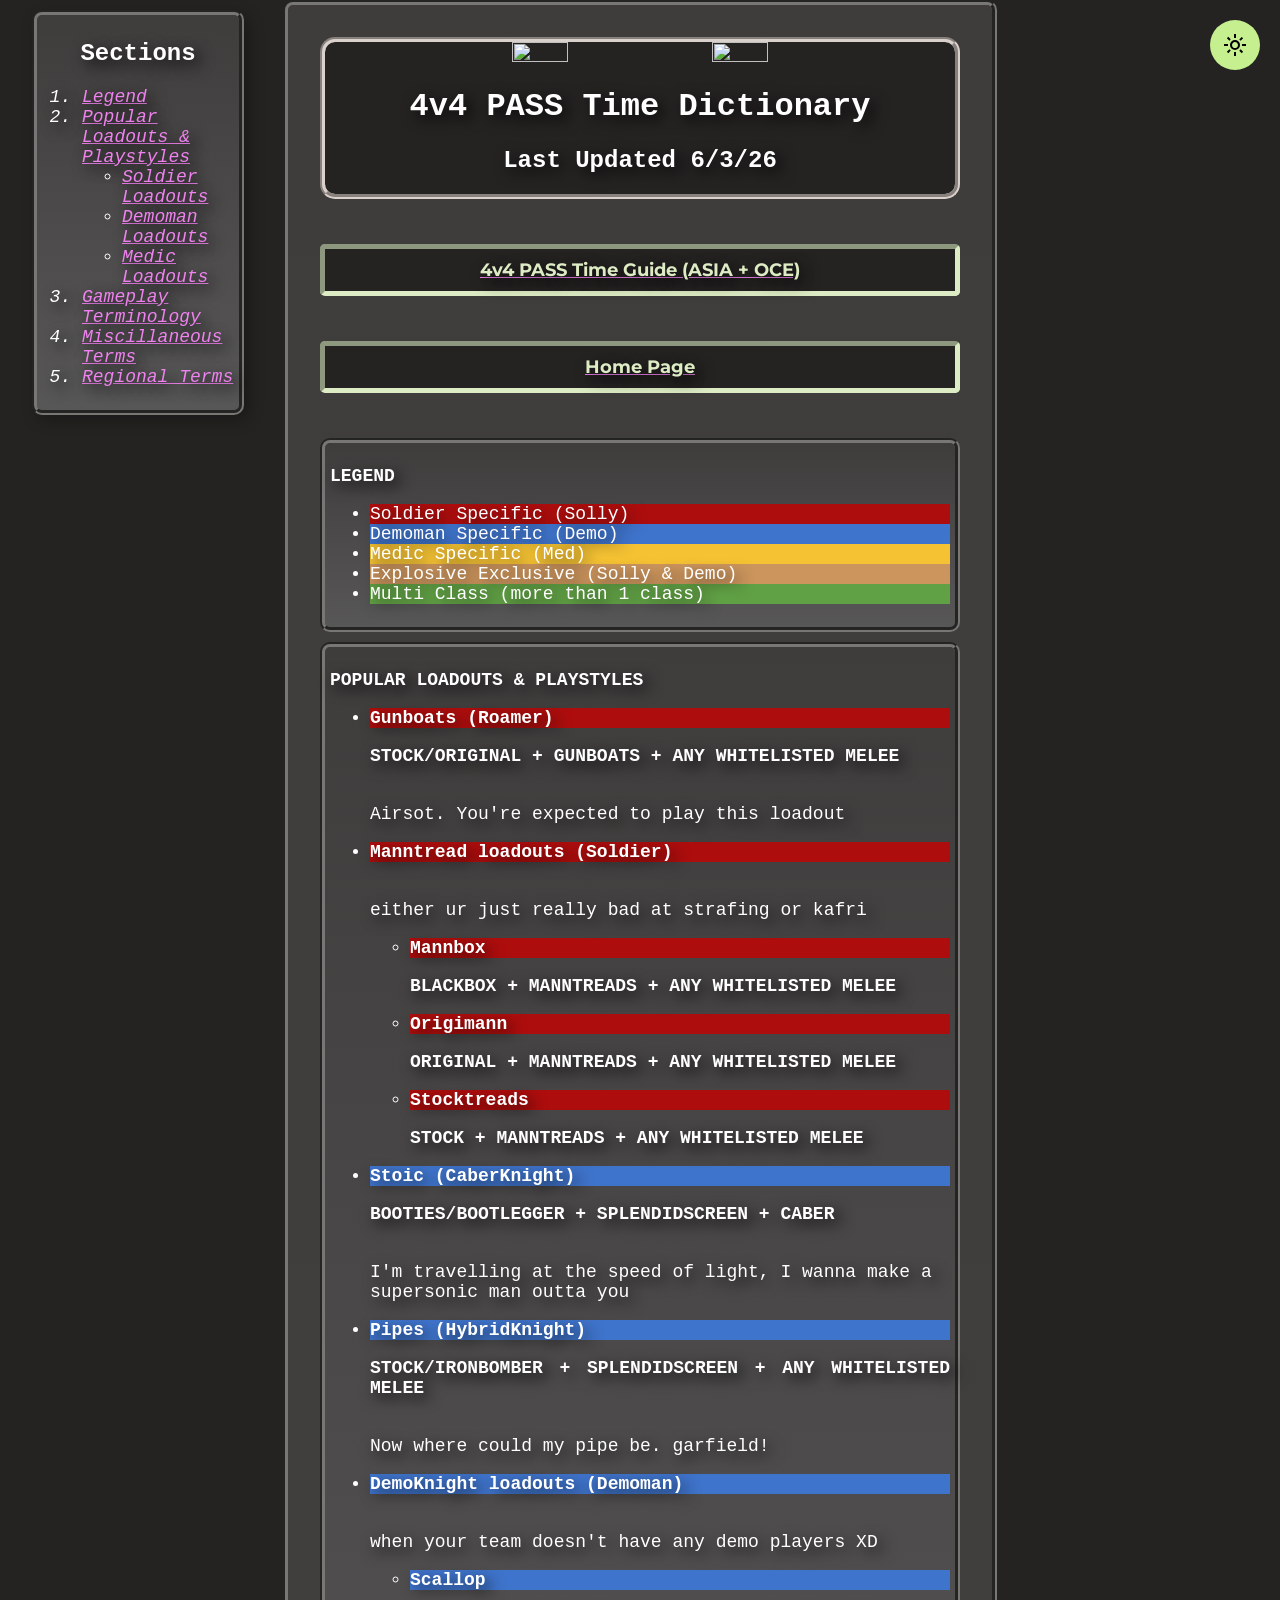
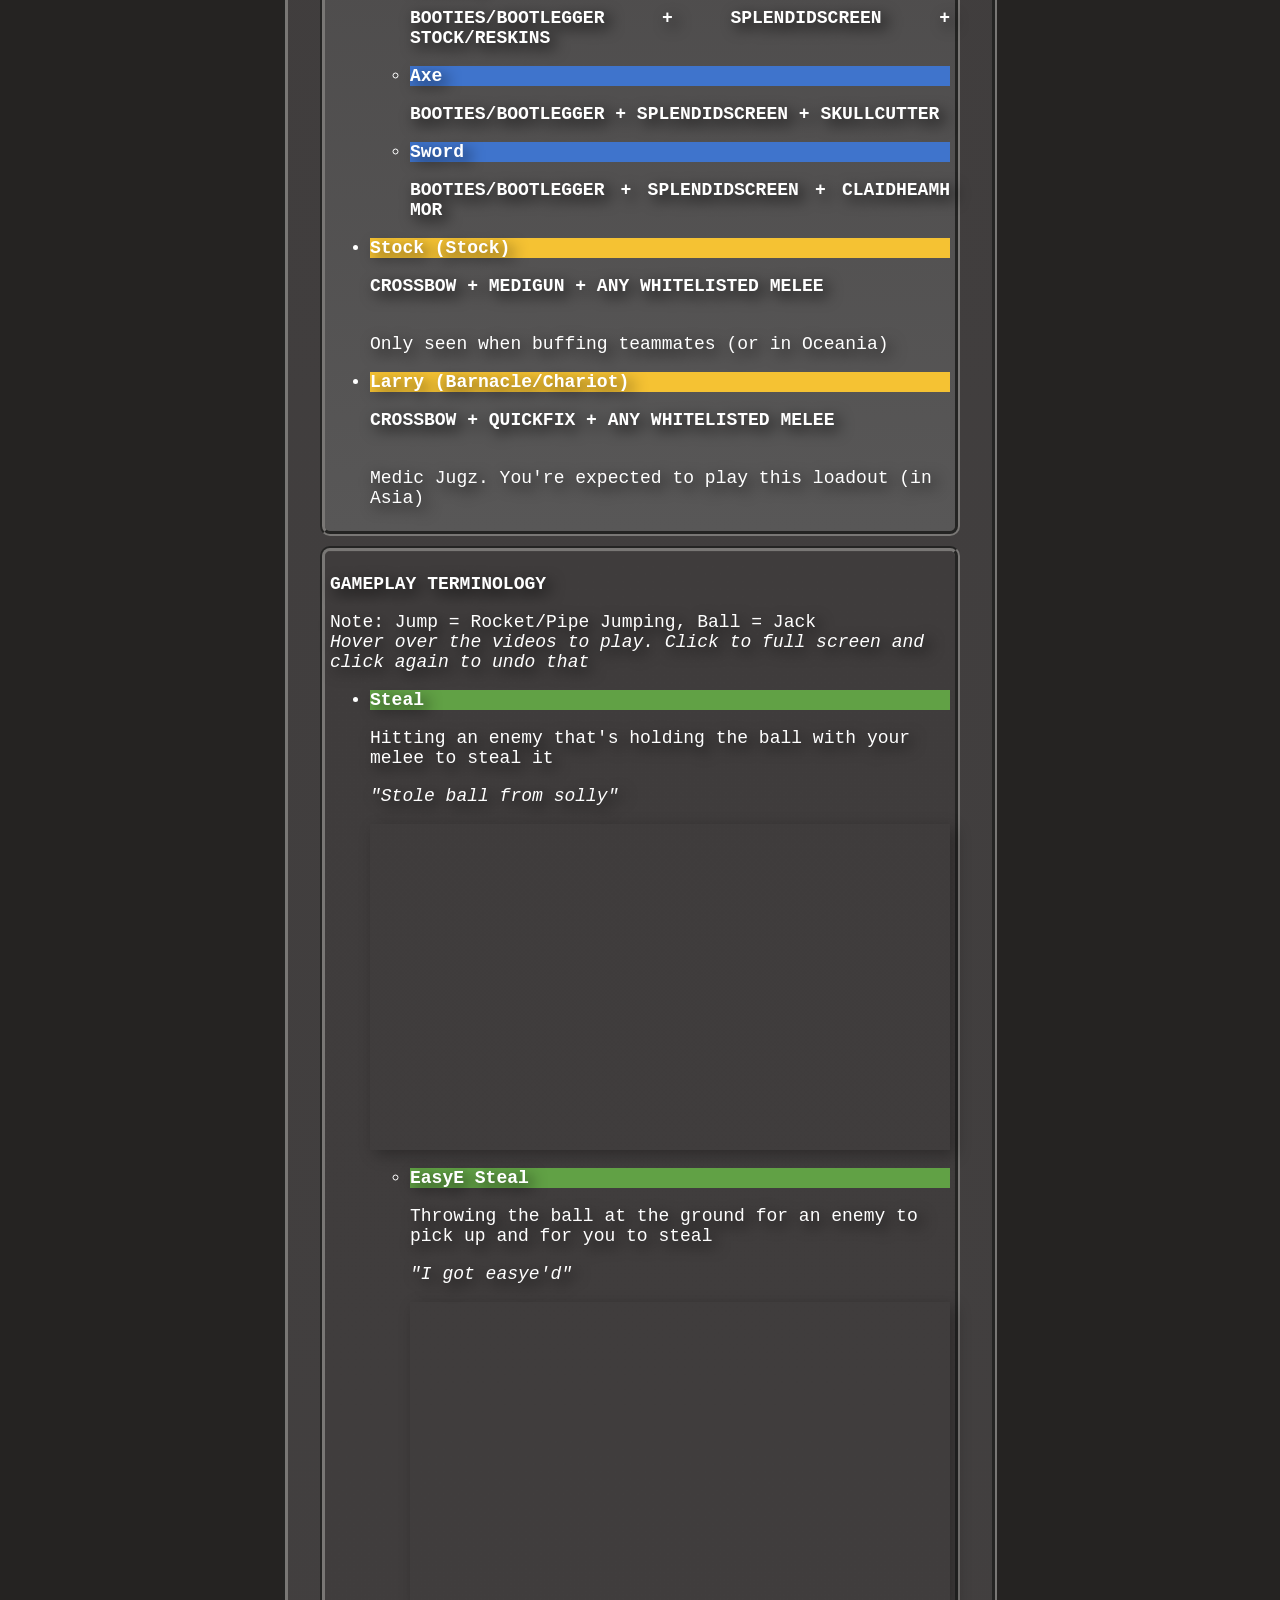
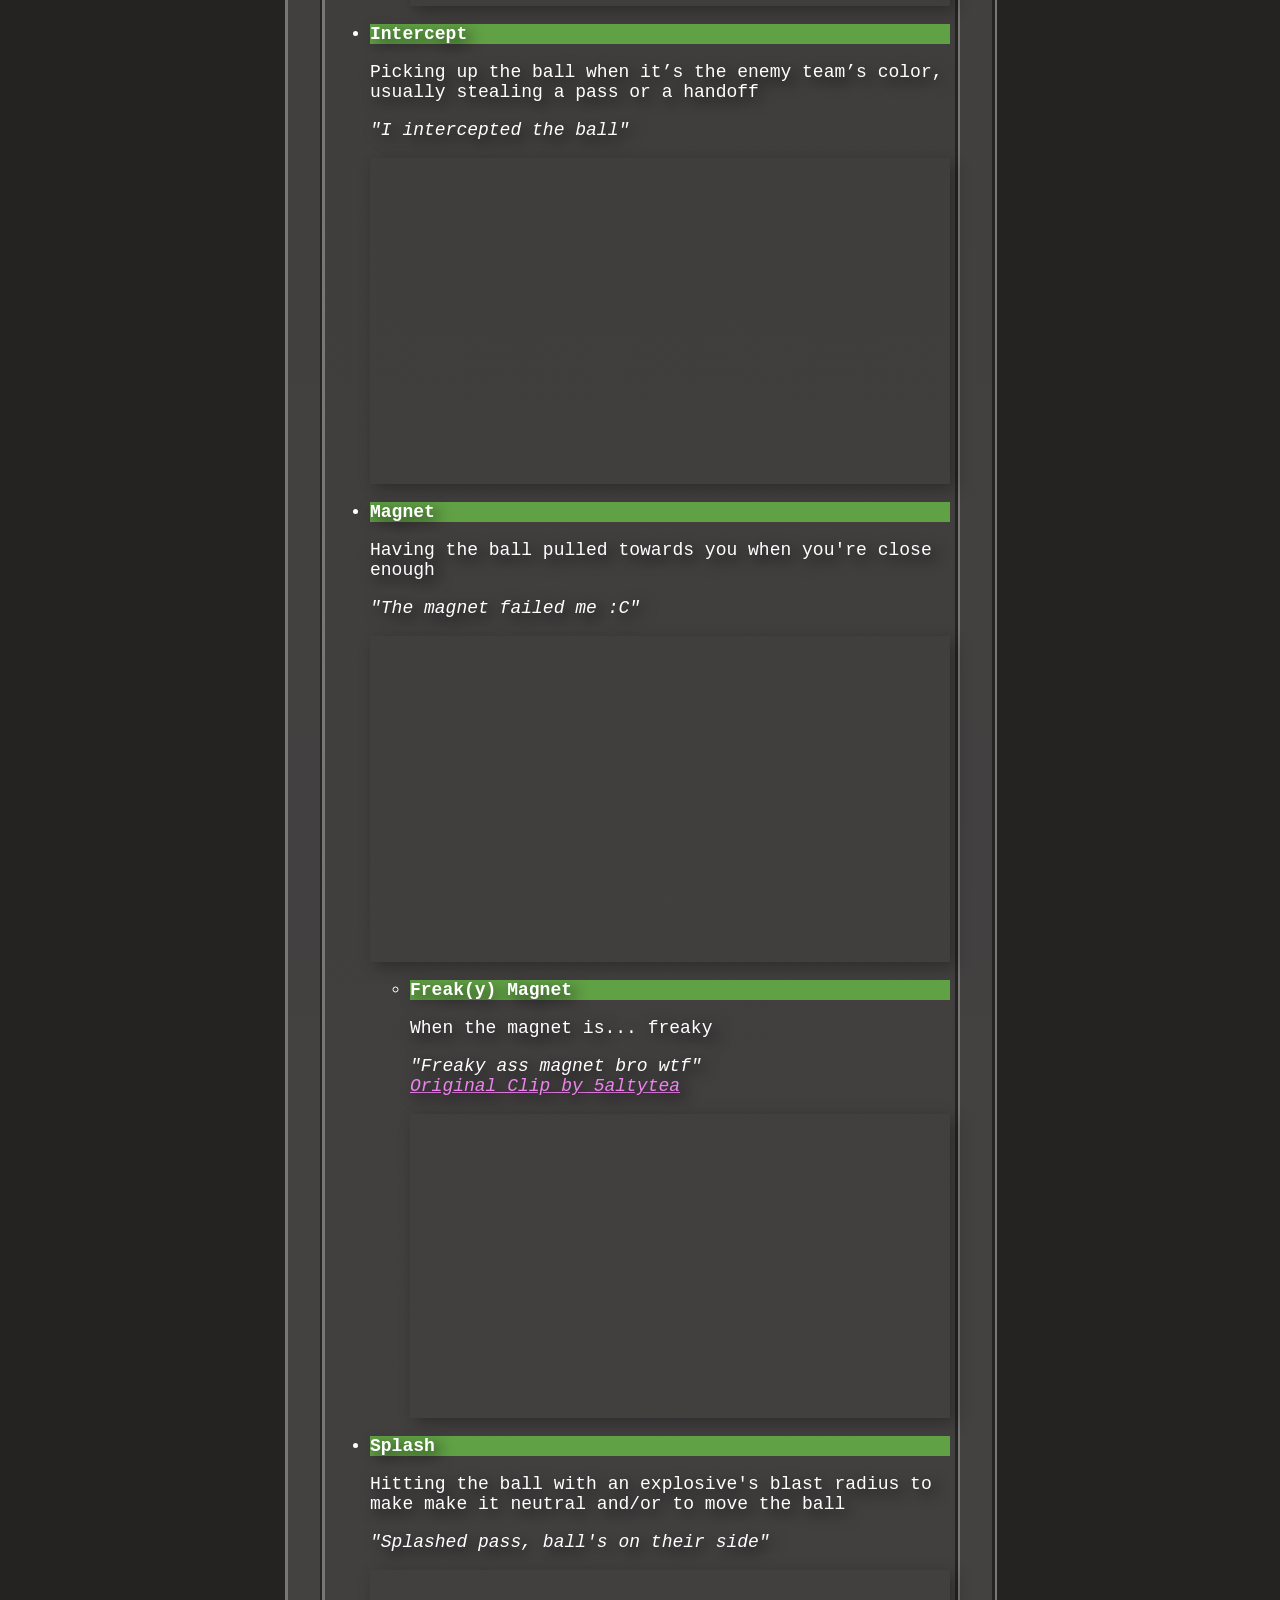
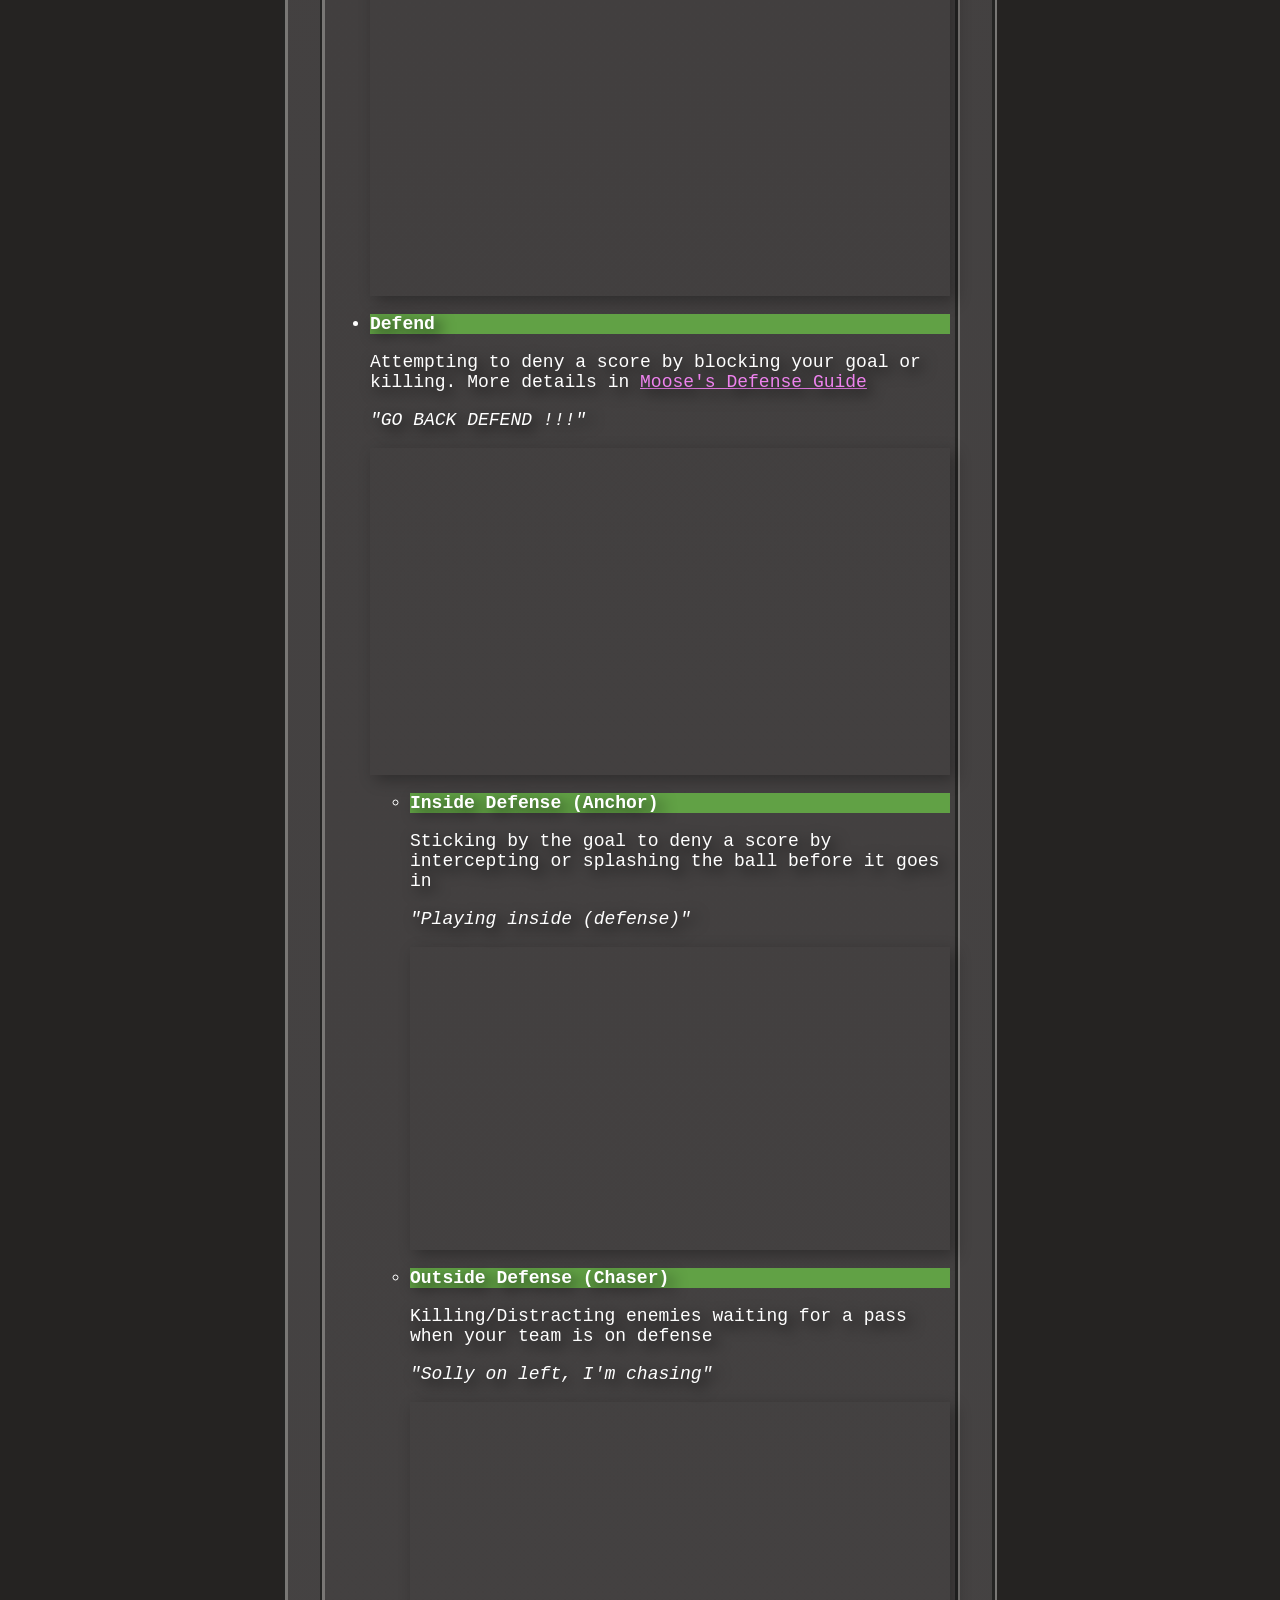
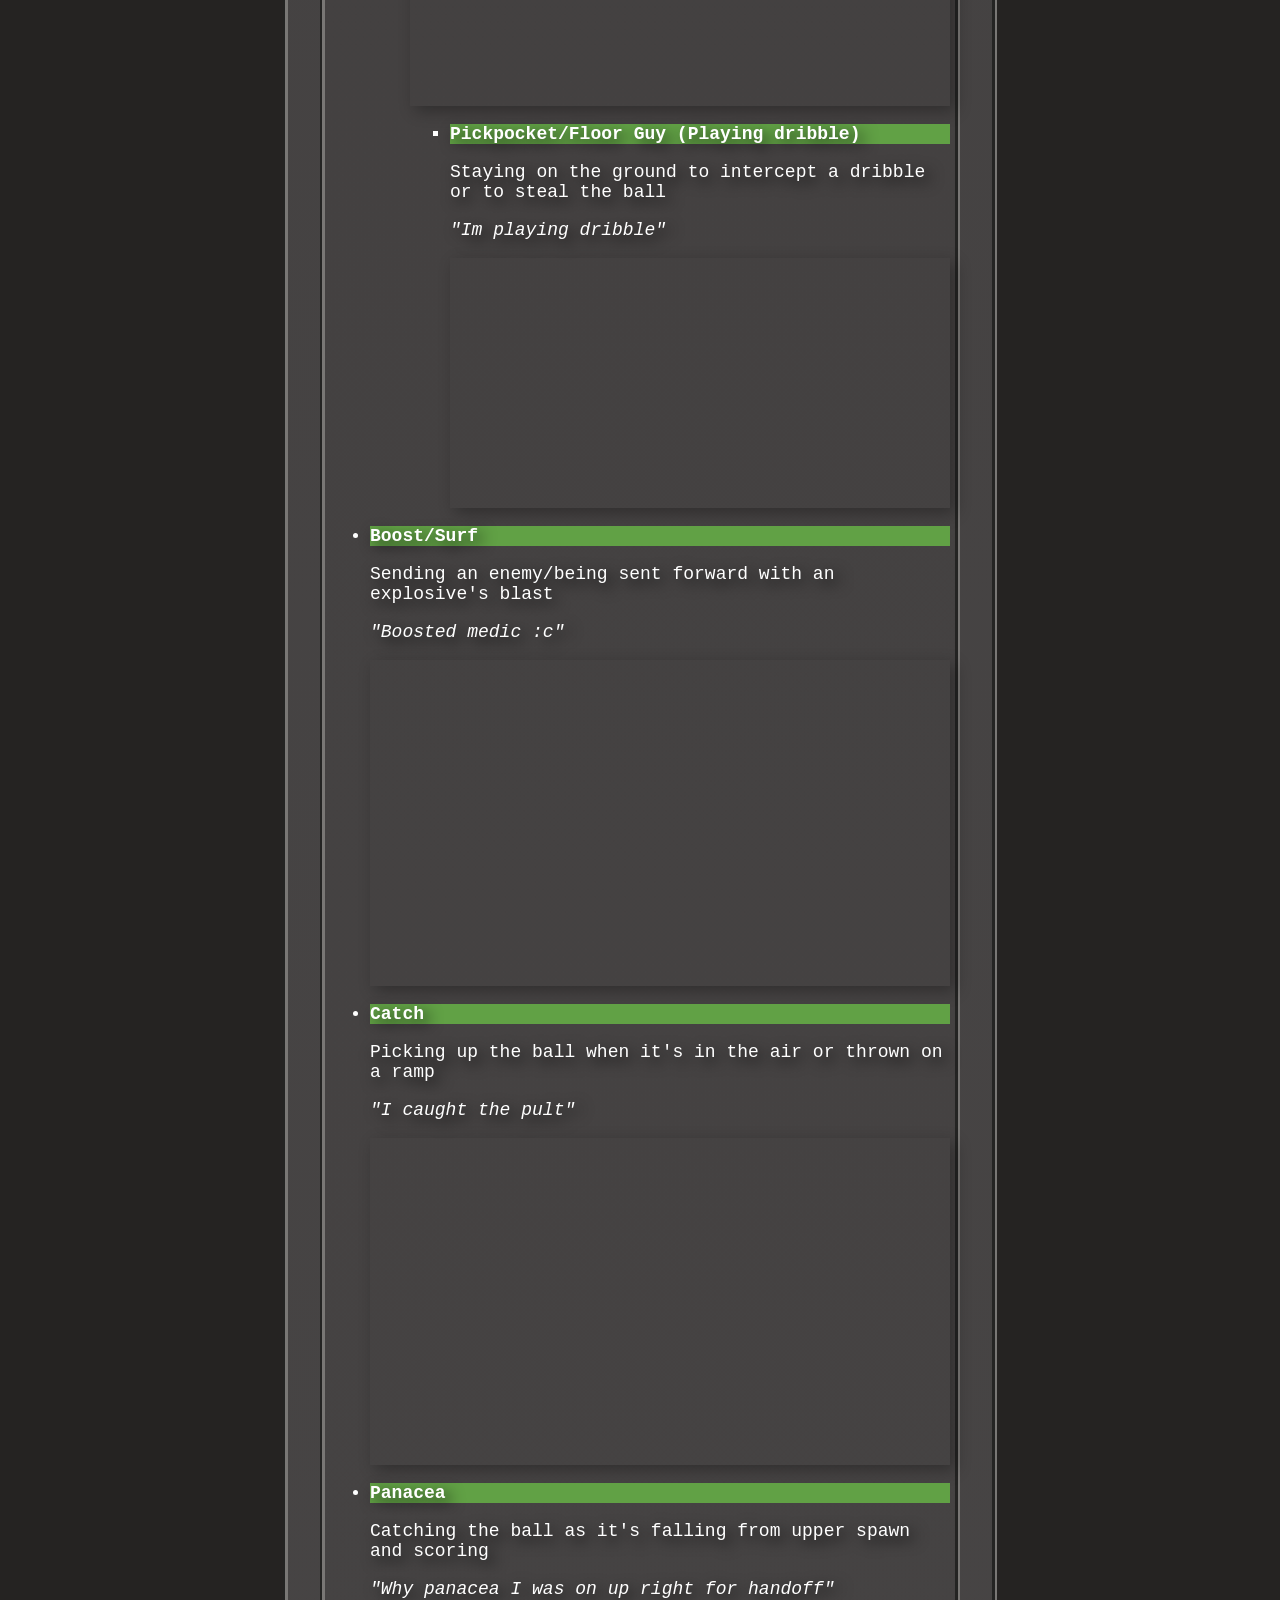
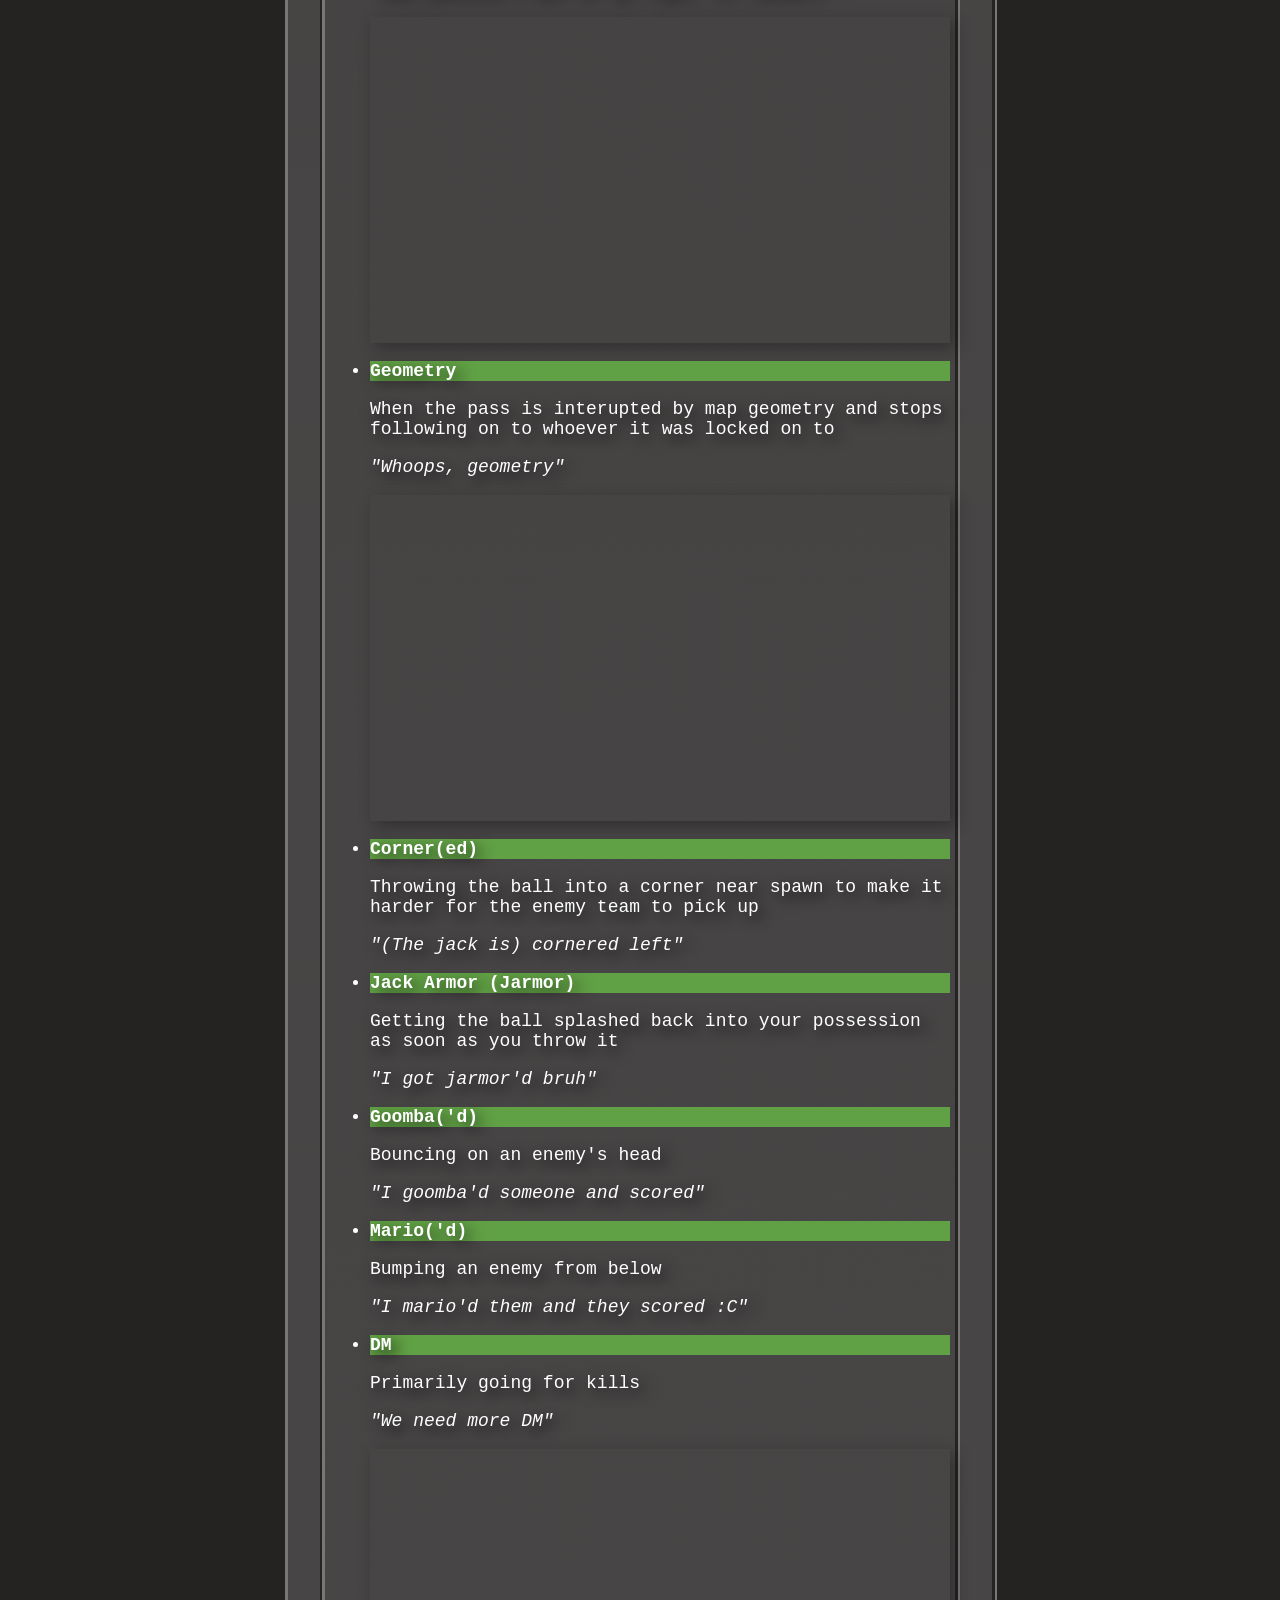
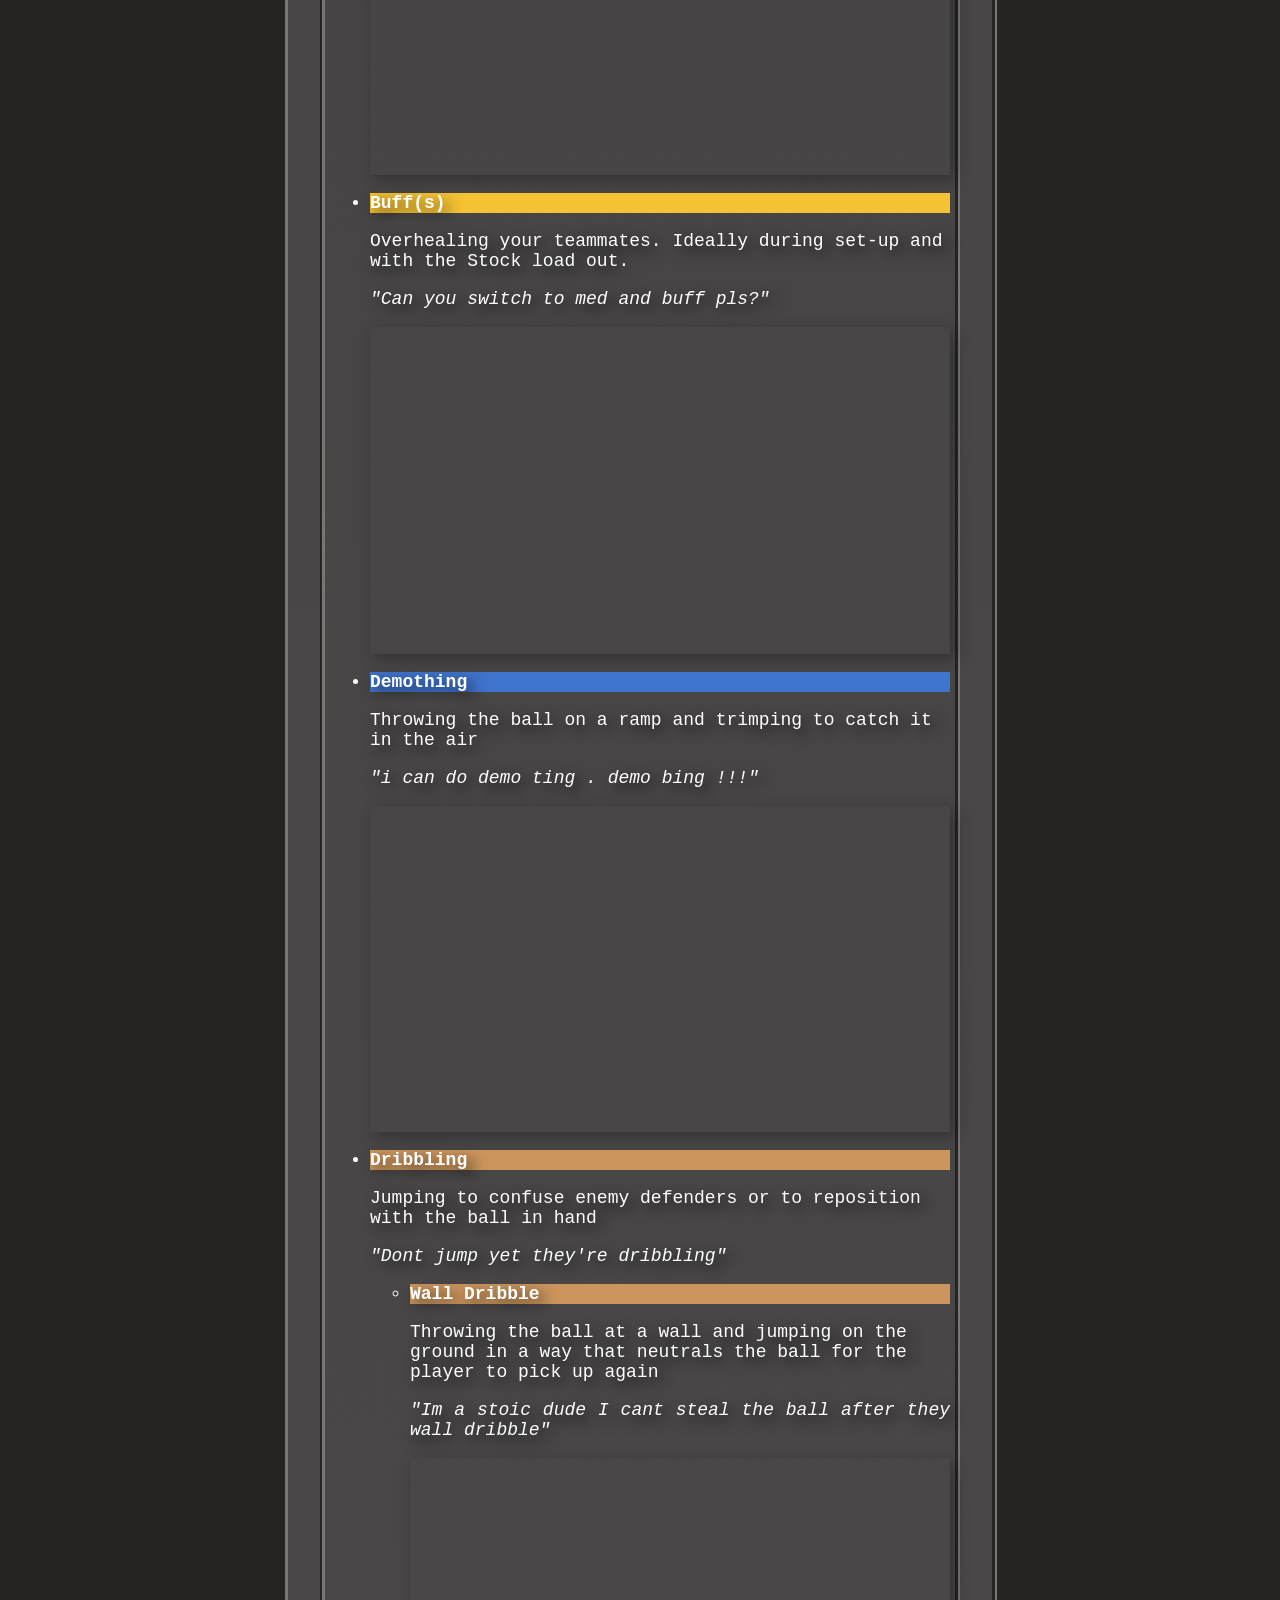
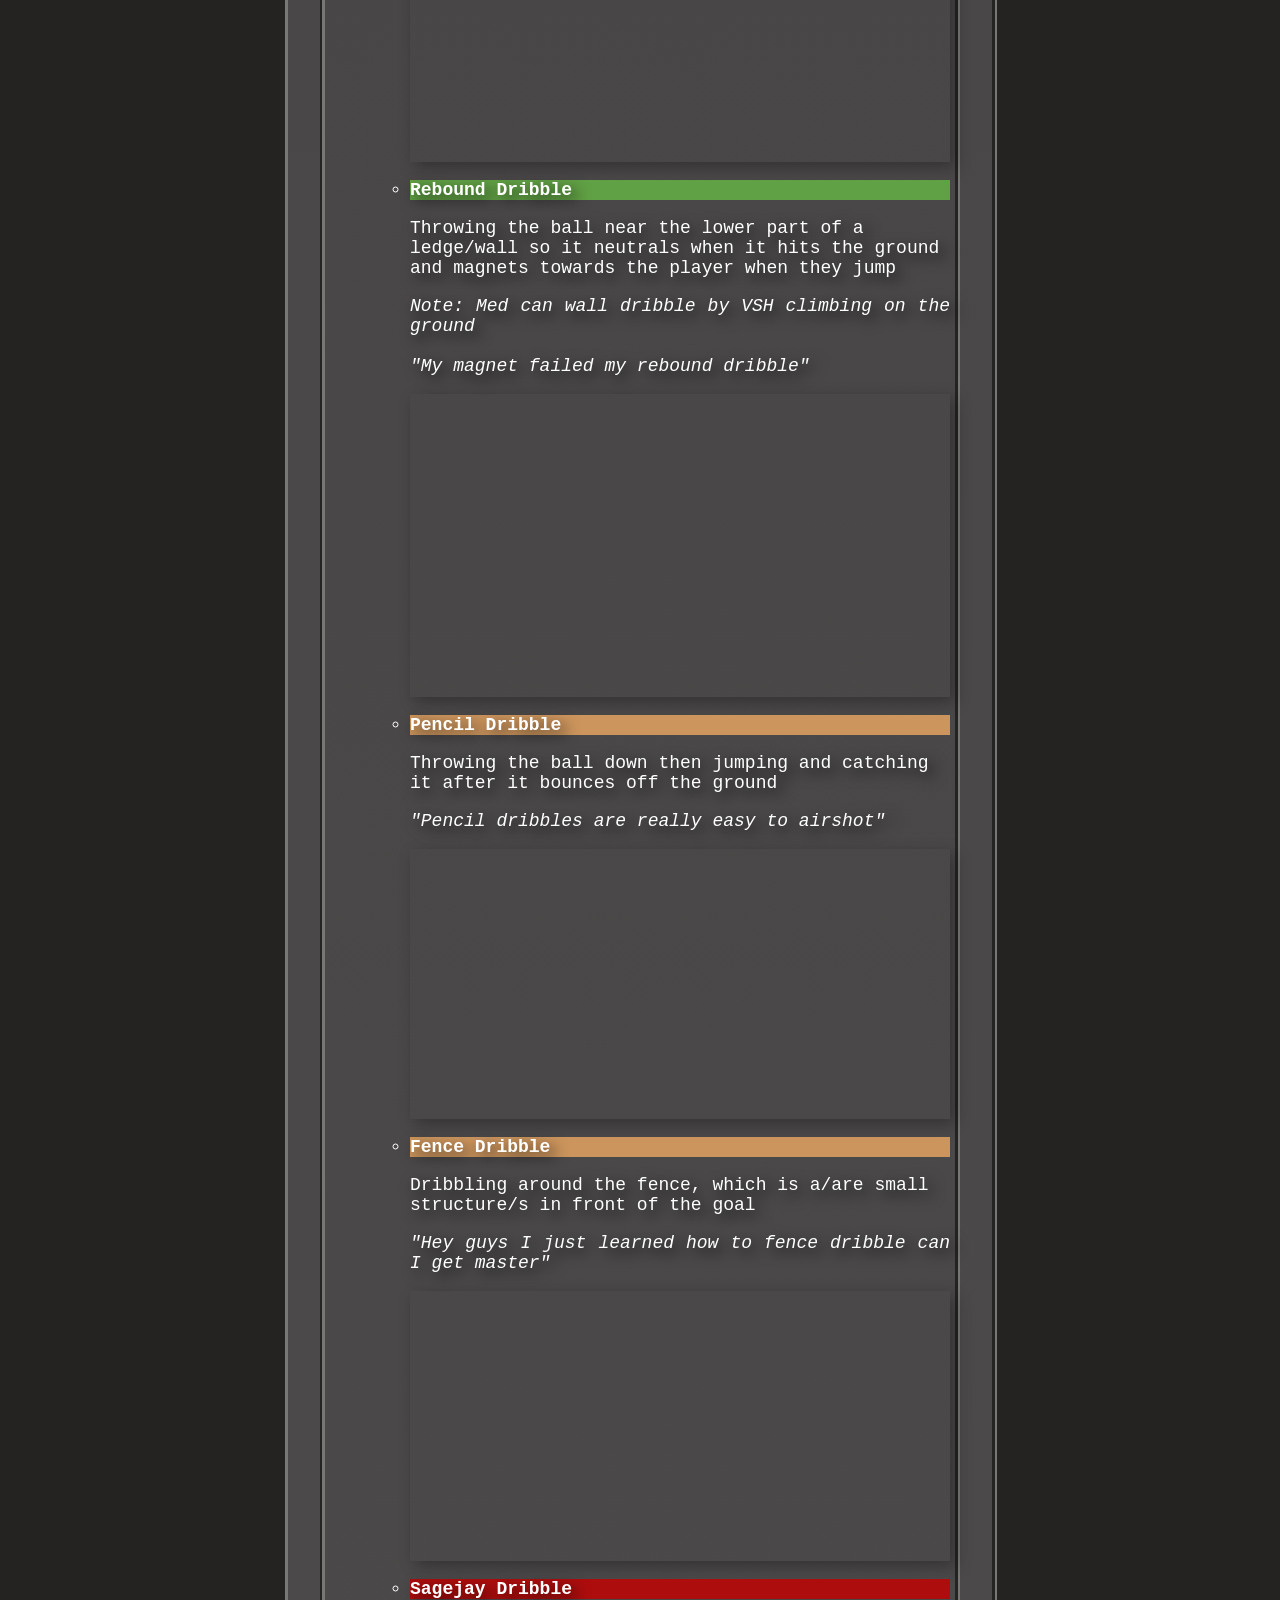
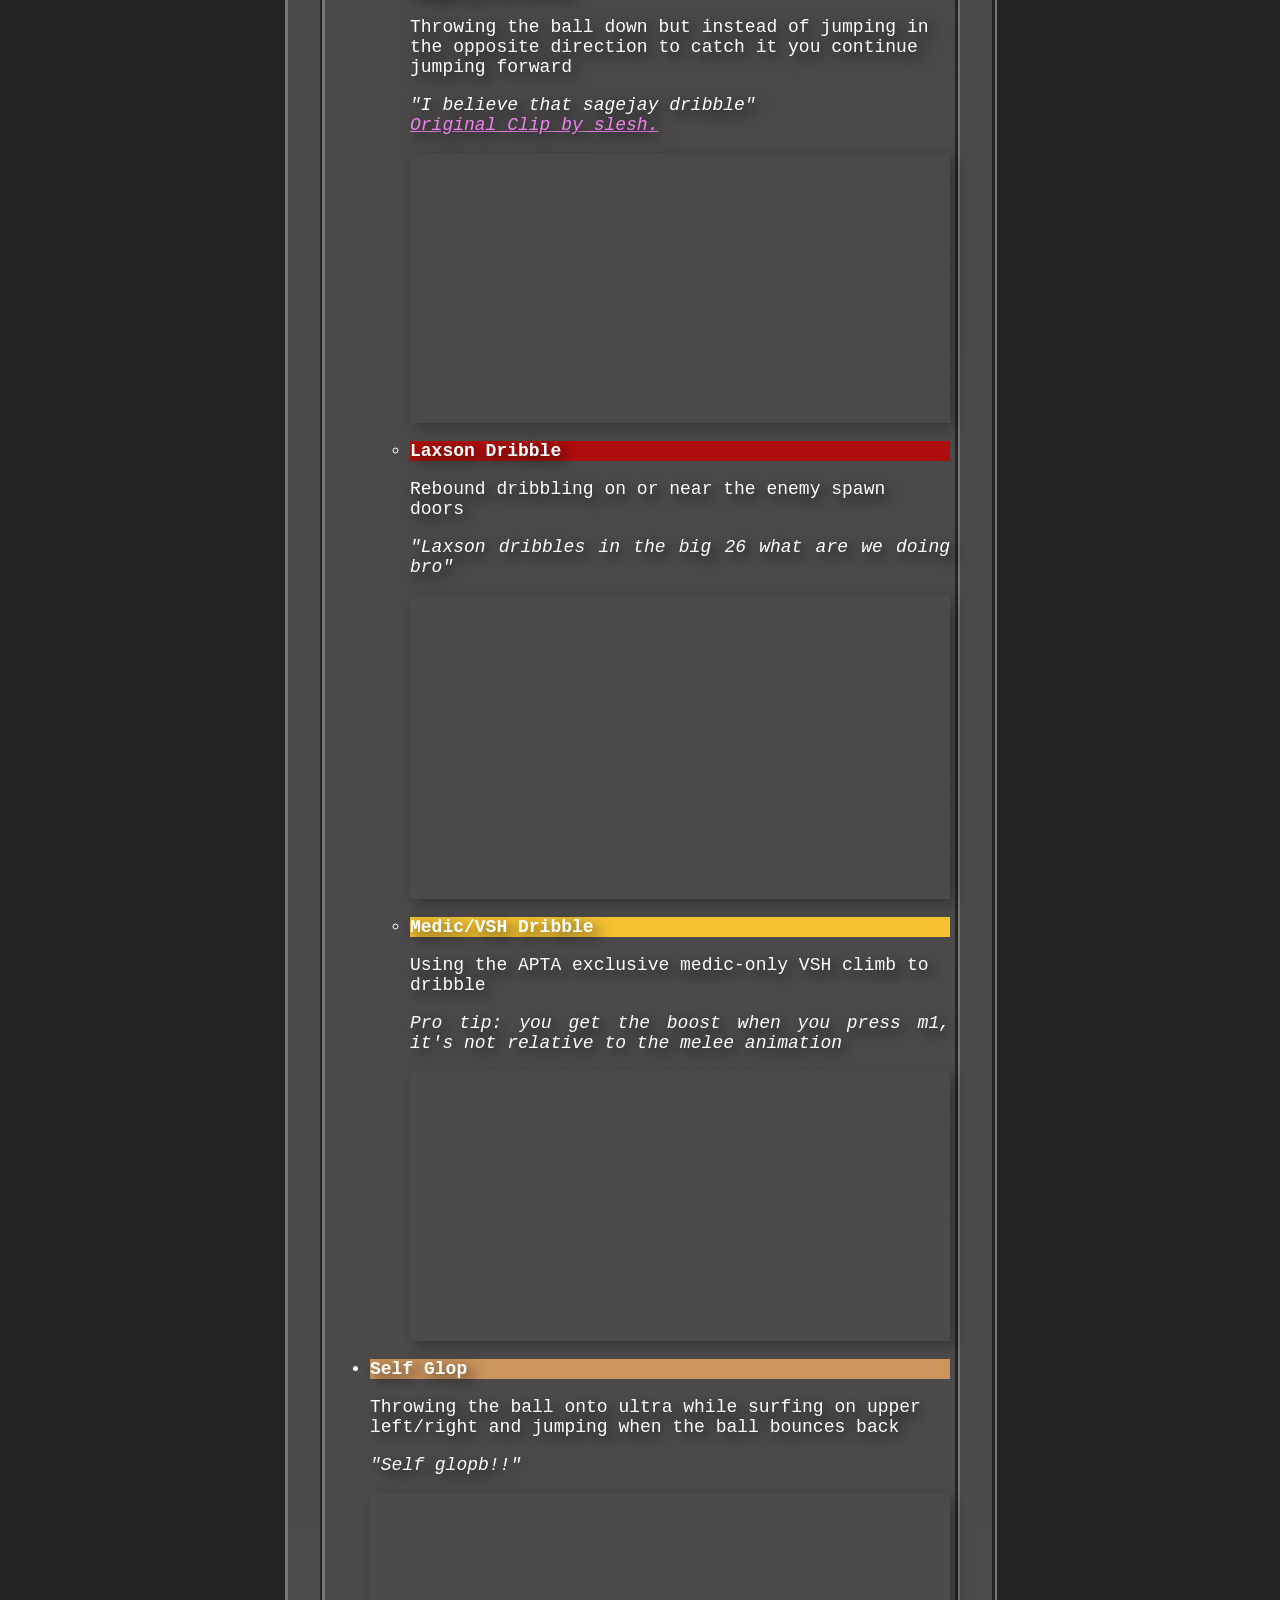
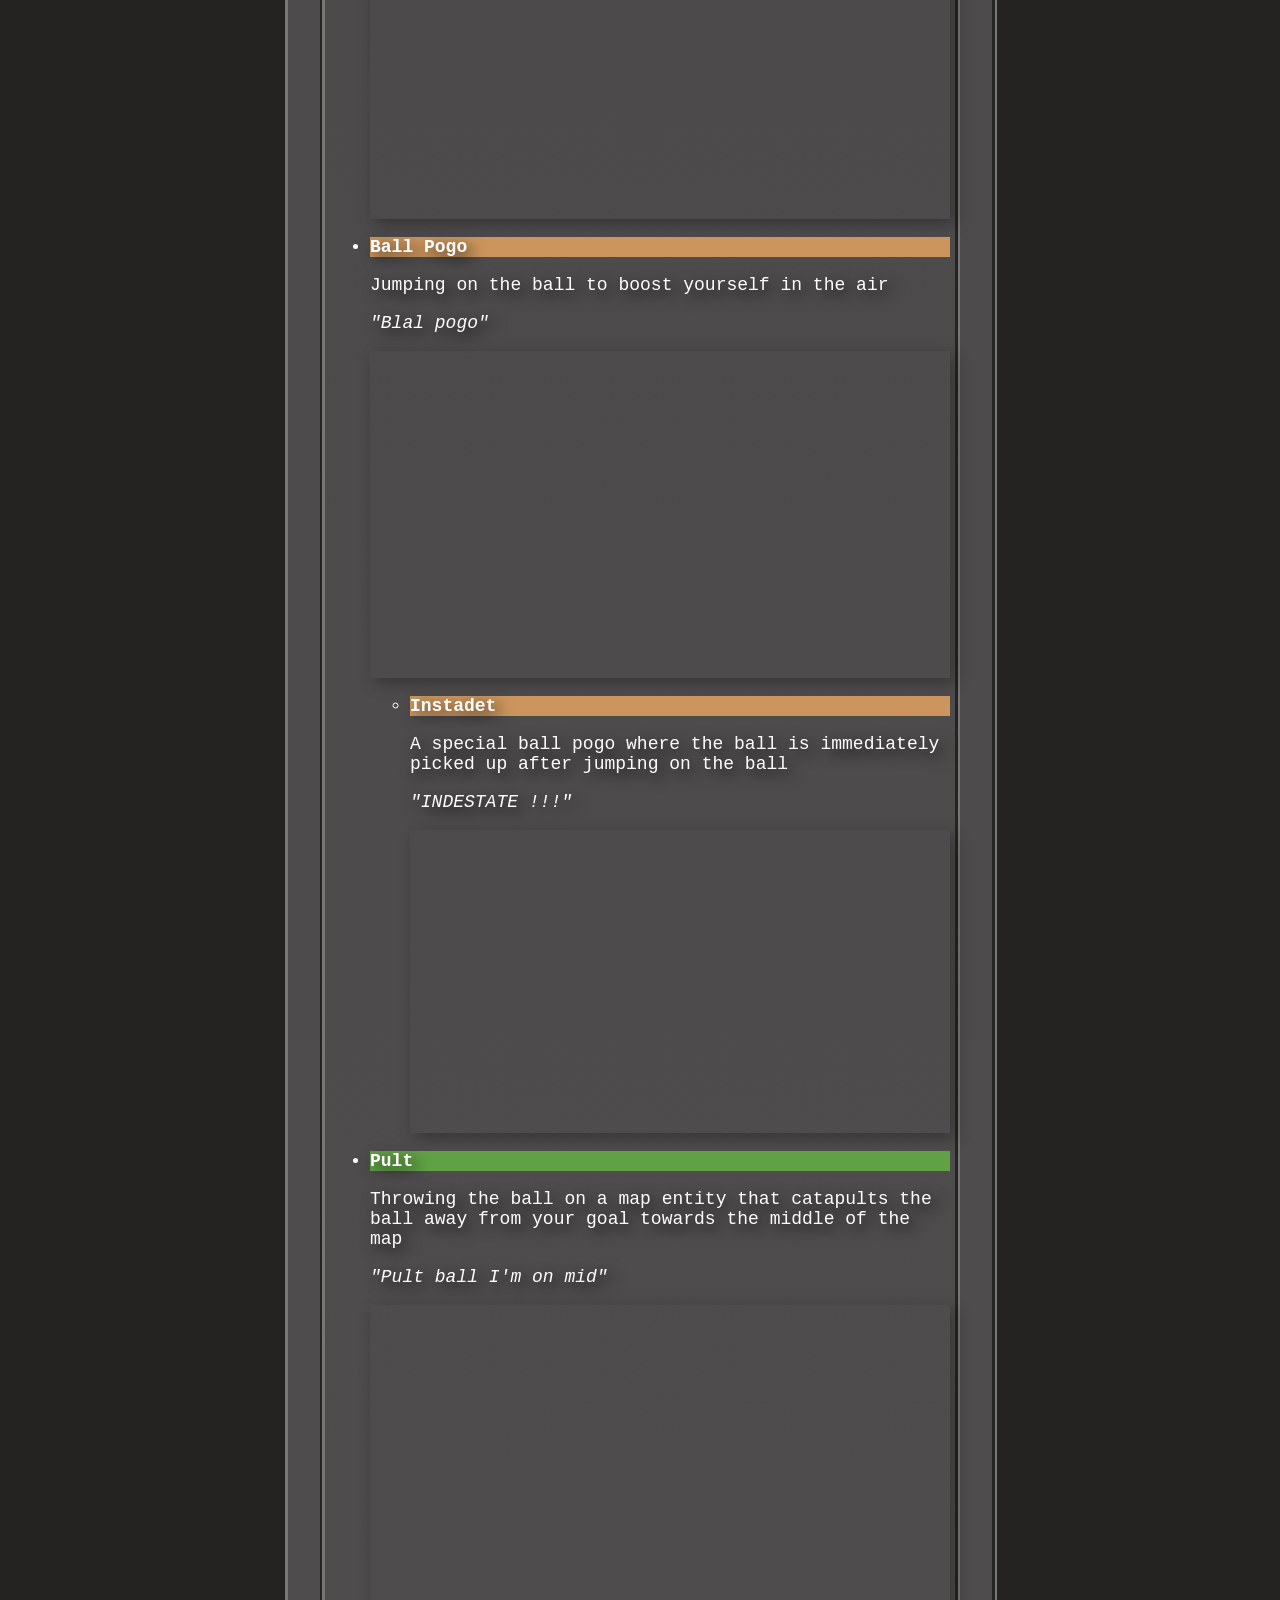
==== dictionary.html @ 113a4e8f "changed border styling cleaned up dictionary and guide sections fixed banner image" ====
<!DOCTYPE html>
<html lang="en" class="darkmode">
<head>
    <meta charset="UTF-8">
    <meta name="viewport" content="width=device-width, initial-scale=1.0">
    <title>P4SS Time Dictionary</title>
    <link rel="icon" type="image/webp" href="images/logo/favicon.webp">
    <link rel="stylesheet" href="stylesheet.css">
    <link rel="preconnect" href="https://fonts.googleapis.com">
    <link href="https://fonts.googleapis.com/css2?family=Bebas+Neue&family=Montserrat:ital,wght@0,100..900;1,100..900&family=Poppins:ital,wght@0,100;0,200;0,300;0,400;0,500;0,600;0,700;0,800;0,900;1,100;1,200;1,300;1,400;1,500;1,600;1,700;1,800;1,900&display=swap" rel="stylesheet">
    <script type="text/javascript" src="javascript.js" defer></script>
</head>
<body id="landingBG">

    <!--WIP LOLOLOOOLLOLOOLO-->
    <!--If ure expecting cleaner code uhhhh :v: :joy:-->
    
    <!--todo: turn this into a proper skeleton of the page-->
    <div id="preloader" style="text-align: center;">
        <h1 class="loading">
            <span class="loading-item">L</span>
            <span class="loading-item">o</span>
            <span class="loading-item">a</span>
            <span class="loading-item">d</span>
            <span class="loading-item">i</span>
            <span class="loading-item">n</span>
            <span class="loading-item">g</span>
            <span class="loading-item">.</span>
            <span class="loading-item">.</span>
            <span class="loading-item">.</span>
        </h1>
        <br>
        <img src="images/THROBBER_light.webp" id="throbber" class="throbber" style="margin: auto; height: 50%; width: auto;">
        <span style="display: block; width: 50%; margin: auto; margin-top: 20px;">
            <h1>Stuck? <button onclick="location.reload()">Reload</button></h1>
        </span>
    </div>

    <div id="menu">
        <h2>Sections</h2>
        <ol style="font-style: italic;">
            <li>
                <a href="#legend">Legend</a></li>
            <li>
                <a href="#loadouts">Popular Loadouts & Playstyles</a>
                <ul>
                    <li><a href="#sollyloadouts">Soldier Loadouts</a></li>
                    <li><a href="#stoic">Demoman Loadouts</a></li>
                    <li><a href="#medicloadouts">Medic Loadouts</a></li>
                </ul>
            </li>
            <li>
                <a href="#gameplay">Gameplay Terminology</a>
            </li>
            <li>
                <a href="#misc">Miscillaneous Terms</a>
            </li>
            <li>
                <a href="#regional">Regional Terms</a>
            </li>
        </ol>
    </div>

    <div id="mainstuff">
        <diiv id="GoToTop">
            <button class="ghostbtn" onclick="topFunction()" id="myBtn" title="Go to top">
                <img src="images/arrow_up.svg" alt="Go to top"><br>
                Scroll back to the top?
            </button>
        </diiv>

        <header>
            <button class="ghostbtn" id="theme-switch" style="background-color: var(--themetogglebg);">
                <img src="images/dark_mode.svg" id="darkicon">
                <img src="images/light_mode.svg" id="lighticon">
            </button>
            <img src="images/logo/APTA_LOGO_light.webp" class="ptlogo" id="apta">
            <img src="images/logo/OCE_LOGO.webp" class="ptlogo">
            <h1>4v4 PASS Time Dictionary</h1>
            <h2>Last Updated 6/3/26</h2>
        </header>

        <a href="guide.html" id="theButton"><button>4v4 PASS Time Guide (ASIA + OCE)</button></a>
        <a href="index.html" id="theButton"><button>Home Page</button></a>

        <div id="legend" class="liststuff" style="margin-top: 45px;">
            <h3>LEGEND</h3>
            <ul>
                <li style="background-color: var(--solly);">Soldier Specific (Solly)</li>
                <li style="background-color: var(--demo);">Demoman Specific (Demo)</li>
                <li style="background-color: var(--med);">Medic Specific (Med)</li>
                <li style="background-color: var(--xplosive);">Explosive Exclusive (Solly & Demo)</li>
                <li style="background-color: var(--multi);">Multi Class (more than 1 class)</li>
            </ul>
        </div>
        <div id="loadouts" class="liststuff"> <!--f-->
            <h3>POPULAR LOADOUTS & PLAYSTYLES</h3>
            <ul>
                <li>
                    <h3 style="background-color: var(--solly);" id="sollyloadouts">Gunboats (Roamer)</h3>
                    <p class="bold">STOCK/ORIGINAL + GUNBOATS + ANY WHITELISTED MELEE</p>
                    <br>Airsot. You're expected to play this loadout
                </li>
                <li>
                    <h3 style="background-color: var(--solly);">Manntread loadouts (Soldier)</h3>
                    <br>either ur just really bad at strafing or kafri
                    <ul>
                        <li>
                            <h3 style="background-color: var(--solly);">Mannbox</h3>
                            <p class="bold">BLACKBOX + MANNTREADS + ANY WHITELISTED MELEE</p>
                        </li>
                        <li>
                            <h3 style="background-color: var(--solly);">Origimann</h3>
                            <p class="bold">ORIGINAL + MANNTREADS + ANY WHITELISTED MELEE</p>
                        </li>
                        <li>
                            <h3 style="background-color: var(--solly);">Stocktreads</h3>
                            <p class="bold">STOCK + MANNTREADS + ANY WHITELISTED MELEE</p>
                        </li>
                    </ul>
                </li>
                <li>
                    <h3 style="background-color: var(--demo);" id="stoic">Stoic (CaberKnight)</h3>
                    <p class="bold">BOOTIES/BOOTLEGGER + SPLENDIDSCREEN + CABER</p>
                    <br>I'm travelling at the speed of light, I wanna make a supersonic man outta you
                </li>
                <li>
                    <h3 style="background-color: var(--demo);" id="pipes">Pipes (HybridKnight)</h3>
                    <p class="bold">STOCK/IRONBOMBER + SPLENDIDSCREEN + ANY WHITELISTED MELEE</p>
                    <br>Now where could my pipe be. garfield!
                </li>
                <li>
                    <h3 style="background-color: var(--demo);">DemoKnight loadouts (Demoman)</h3>
                    <br>when your team doesn't have any demo players XD
                    <ul>
                        <li>
                            <h3 style="background-color: var(--demo);">Scallop</h3>
                            <p class="bold">BOOTIES/BOOTLEGGER + SPLENDIDSCREEN + STOCK/RESKINS</p>
                        </li>
                        <li>
                            <h3 style="background-color: var(--demo);">Axe</h3>
                            <p class="bold">BOOTIES/BOOTLEGGER + SPLENDIDSCREEN + SKULLCUTTER</p>
                        </li>
                        <li>
                            <h3 style="background-color: var(--demo);">Sword</h3>
                            <p class="bold">BOOTIES/BOOTLEGGER + SPLENDIDSCREEN + CLAIDHEAMH MOR</p>
                        </li>
                    </ul>
                </li>
                <li>
                    <h3 style="background-color: var(--med);" id="medicloadouts">Stock (Stock)</h3>
                    <p class="bold">CROSSBOW + MEDIGUN + ANY WHITELISTED MELEE</p>
                    <br>Only seen when buffing teammates (or in Oceania)
                </li>
                <li>
                    <h3 style="background-color: var(--med);">Larry (Barnacle/Chariot)</h3>
                    <p class="bold">CROSSBOW + QUICKFIX + ANY WHITELISTED MELEE</p>
                    <br>Medic Jugz. You're expected to play this loadout (in Asia)
                </li>
                </ul>
        </div>
        <div id="gameplay" class="liststuff">
            <h3>GAMEPLAY TERMINOLOGY</h3>
            Note: Jump = Rocket/Pipe Jumping, Ball = Jack
            <br><hi class="italic">Hover over the videos to play. Click to full screen and click again to undo that</hi>
            <ul>
                <li>
                    <h3 style="background-color: var(--multi);">Steal</h3>
                    Hitting an enemy that's holding the ball with your melee to steal it
                    <p class="italic">"Stole ball from solly"</p>
                    <video width="320" height="240" loop muted>
                        <source src="videos/examples/steal.webm" type="video/webm">
                    </video>
                    <ul>
                        <li>
                            <h3 style="background-color: var(--multi);">EasyE Steal</h3>
                            Throwing the ball at the ground for an enemy to pick up and for you to steal
                            <p class="italic">"I got easye'd"</p>
                            <video width="320" height="240" loop muted>
                                <source src="videos/examples/steal_easye.webm" type="video/webm">
                            </video>
                        </li>
                    </ul>
                </li>
                <li>
                    <h3 style="background-color: var(--multi);">Intercept</h3>
                    Picking up the ball when it’s the enemy team’s color, usually stealing a pass 
                    or a handoff
                    <p class="italic">"I intercepted the ball"</p>
                    <video width="320" height="240" loop muted>
                        <source src="videos/examples/intercept.webm" type="video/webm">
                    </video>
                </li>
                <li>
                    <h3 style="background-color: var(--multi);">Magnet</h3>
                    Having the ball pulled towards you when you're close enough
                    <p class="italic">"The magnet failed me :C"</p>
                    <video width="320" height="240" loop muted>
                        <source src="videos/examples/magnet.webm" type="video/webm">
                    </video>
                    <ul>
                        <li>
                            <h3 style="background-color: var(--multi);">Freak(y) Magnet</h3>
                            When the magnet is... freaky
                            <p class="italic">"Freaky ass magnet bro wtf"<br><a class="info" href="https://discord.com/channels/471798073996345344/847697005433192478/1464760443368378453" target="_blank">
                                Original Clip by 5altytea</a></p>
                            <video width="320" height="240" loop muted>
                                <source src="videos/examples/magnet_freaky.webm" type="video/webm">
                            </video>
                        </li>
                    </ul>
                </li>
                <li>
                    <h3 style="background-color: var(--multi);">Splash</h3>
                    Hitting the ball with an explosive's blast radius to make make it neutral and/or 
                    to move the ball
                    <p class="italic">"Splashed pass, ball's on their side"</p>
                    <video width="320" height="240" loop muted>
                        <source src="videos/examples/defense_splash.webm" type="video/webm">
                    </video>
                </li>
                <li>
                    <h3 style="background-color: var(--multi);">Defend</h3>
                    Attempting to deny a score by blocking your goal or killing. More details in 
                    <a href="guide.html#dfnsguide">Moose's Defense Guide</a>
                    <p class="italic">"GO BACK DEFEND !!!"</p>
                    <video width="320" height="240" loop muted>
                        <source src="videos/examples/defense_splash.webm" type="video/webm">
                    </video>
                    <ul>
                        <li>
                            <h3 style="background-color: var(--multi);">Inside Defense (Anchor)</h3>
                            Sticking by the goal to deny a score by intercepting or splashing the ball before it goes in
                            <p class="italic">"Playing inside (defense)"</p>
                            <video width="320" height="240" loop muted>
                                <source src="videos/examples/defense_inside.webm" type="video/webm">
                            </video>
                        </li>
                        <li>
                            <h3 style="background-color: var(--multi);">Outside Defense (Chaser)</h3>
                            Killing/Distracting enemies waiting for a pass when your team is on defense
                            <p class="italic">"Solly on left, I'm chasing"</p>
                            <video width="320" height="240" loop muted>
                                <source src="videos/examples/defense_outside.webm" type="video/webm">
                            </video>
                            <ul>
                                <li>
                                    <h3 style="background-color: var(--multi);">Pickpocket/Floor Guy (Playing dribble)</h3>
                                    Staying on the ground to intercept a dribble or to steal the ball
                                    <p class="italic">"Im playing dribble"</p>
                                    <video width="320" height="240" loop muted>
                                        <source src="videos/examples/pickpocket.webm" type="video/webm">
                                    </video>
                                </li>
                            </ul>
                        </li>
                    </ul>
                </li>
                <LI>
                    <h3 style="background-color: var(--multi);">Boost/Surf</h3>
                    Sending an enemy/being sent forward with an explosive's blast 
                    <p class="italic">"Boosted medic :c"</p>
                    <video width="320" height="240" loop muted>
                        <source src="videos/examples/boost_surf.webm" type="video/webm">
                    </video>
                </LI>
                <li>
                    <h3 style="background-color: var(--multi);">Catch</h3>
                    Picking up the ball when it's in the air or thrown on a ramp
                    <p class="italic">"I caught the pult"</p>
                    <video width="320" height="240" loop muted>
                        <source src="videos/examples/catch.webm" type="video/webm">
                    </video>
                </li>
                <li>
                    <h3 style="background-color: var(--multi);">Panacea</h3>
                    Catching the ball as it's falling from upper spawn and scoring
                    <p class="italic">"Why panacea I was on up right for handoff"</p>
                    <video width="320" height="240" loop muted>
                        <source src="videos/examples/panacea.webm" type="video/webm">
                    </video>
                </li>
                <li>
                    <h3 style="background-color: var(--multi);">Geometry</h3>
                    When the pass is interupted by map geometry and stops following on to whoever it was locked on to
                    <p class="italic">"Whoops, geometry"</p>
                    <video width="320" height="240" loop muted>
                        <source src="videos/examples/geometry.webm" type="video/webm">
                    </video>
                </li>
                <li>
                    <h3 style="background-color: var(--multi);">Corner(ed)</h3>
                    Throwing the ball into a corner near spawn to make it harder for the enemy team to pick up
                    <p class="italic">"(The jack is) cornered left"</p>
                </li>
                <li>
                    <h3 style="background-color: var(--multi);">Jack Armor (Jarmor)</h3>
                    Getting the ball splashed back into your possession as soon as you throw it
                    <p class="italic">"I got jarmor'd bruh"</p>
                </li>
                <li>
                    <h3 style="background-color: var(--multi);">Goomba('d)</h3>
                    Bouncing on an enemy's head
                    <p class="italic">"I goomba'd someone and scored"</p>
                </li>
                <li>
                    <h3 style="background-color: var(--multi);">Mario('d)</h3>
                    Bumping an enemy from below
                    <p class="italic">"I mario'd them and they scored :C"</p>
                </li>
                <li>
                    <h3 style="background-color: var(--multi);">DM</h3>
                    Primarily going for kills
                    <p class="italic">"We need more DM"</p>
                    <video width="320" height="240" loop muted>
                        <source src="videos/examples/defense_outside.webm" type="video/webm">
                    </video>
                </li>
                <li>
                    <h3 style="background-color: var(--med);">Buff(s)</h3>
                    Overhealing your teammates. Ideally during set-up and with the Stock load out.
                    <p class="italic">"Can you switch to med and buff pls?"</p>
                    <video width="320" height="240" loop muted>
                        <source src="videos/examples/buff.webm" type="video/webm">
                    </video>
                </li>
                <li>
                    <h3 style="background-color: var(--demo);" id="demothing">Demothing</h3>
                    Throwing the ball on a ramp and trimping to catch it in the air
                    <p class="italic">"i can do  demo ting .   demo bing !!!"</p>
                    <video width="320" height="240" loop muted>
                        <source src="videos/examples/demothing.webm" type="video/webm">
                    </video>
                </li>
                <li>
                    <h3 style="background-color: var(--xplosive);" id="dribble">Dribbling</h3>
                    Jumping to confuse enemy defenders or to reposition with the ball in hand
                    <p class="italic">"Dont jump yet they're dribbling"</p>
                    <ul>
                        <li>
                            <h3 style="background-color: var(--xplosive);">Wall Dribble</h3>
                            Throwing the ball at a wall and jumping on the ground in a way that neutrals
                            the ball for the player to pick up again
                            <p class="italic">"Im a stoic dude I cant steal the ball after they wall dribble"</p>
                            <video width="320" height="240" loop muted>
                                <source src="videos/examples/dribble_wall.webm" type="video/webm">
                            </video>
                        </li>
                        <li>
                            <h3 style="background-color: var(--multi);">Rebound Dribble</h3>
                            Throwing the ball near the lower part of a ledge/wall so it neutrals when it 
                            hits the ground and magnets towards the player when they jump
                            <p class="italic">Note: Med can wall dribble by VSH climbing on the ground<br><br>"My magnet failed my rebound dribble"</p>
                            <video width="320" height="240" loop muted>
                                <source src="videos/examples/dribble_rebound.webm" type="video/webm">
                            </video>
                        </li>
                        <li>
                            <h3 style="background-color: var(--xplosive);" id="pencil_dribble">Pencil Dribble</h3>
                            Throwing the ball down then jumping and catching it after it bounces off the ground
                            <p class="italic">"Pencil dribbles are really easy to airshot"</p>
                            <video width="320" height="240" loop muted>
                                <source src="videos/examples/dribble_pencil.webm" type="video/webm">
                            </video>
                        </li>
                        <li>
                            <h3 style="background-color: var(--xplosive);">Fence Dribble</h3>
                            Dribbling around the fence, which is a/are small structure/s in front of the goal
                            <p class="italic">"Hey guys I just learned how to fence dribble can I get master"</p>
                            <video width="320" height="240" loop muted>
                                <source src="videos/examples/dribble_fence.webm" type="video/webm">
                            </video>
                        </li>
                        <li>
                            <h3 style="background-color: var(--solly);">Sagejay Dribble</h3>
                            Throwing the ball down but instead of jumping in the opposite direction 
                            to catch it you continue jumping forward
                            <p class="italic">"I believe that sagejay dribble"<br><a class="info" href="https://discord.com/channels/1247997491324911690/1247997492063371297/1439262730295967744" target="_blank">
                                Original Clip by slesh.</a></p>
                            <video width="320" height="240" loop muted>
                                <source src="videos/examples/dribble_sagejay.webm" type="video/webm">
                            </video>
                        </li>
                        <li>
                            <h3 style="background-color: var(--solly);">Laxson Dribble</h3>
                            Rebound dribbling on or near the enemy spawn doors
                            <p class="italic">"Laxson dribbles in the big 26 what are we doing bro"</p>
                            <video width="320" height="240" loop muted>
                                <source src="videos/examples/dribble_laxson.webm" type="video/webm">
                            </video>
                        </li>
                        <li>
                            <h3 style="background-color: var(--med);">Medic/VSH Dribble</h3>
                            Using the APTA exclusive medic-only VSH climb to dribble
                            <p class="italic">Pro tip: you get the boost when you press m1, it's not relative to the melee animation</p>
                            <video width="320" height="240" loop muted>
                                <source src="videos/examples/dribble_medic.webm" type="video/webm">
                            </video>
                        </li>
                    </ul>
                </li>
                <li>
                    <h3 style="background-color: var(--xplosive);">Self Glop</h3>
                    Throwing the ball onto ultra while surfing on upper left/right and jumping when the ball bounces back
                    <p class="italic">"Self glopb!!"</p>
                    <video width="320" height="240" loop muted>
                        <source src="videos/examples/self_glop.webm" type="video/webm">
                    </video>
                </li>
                <li>
                    <h3 style="background-color: var(--xplosive);">Ball Pogo</h3>
                    Jumping on the ball to boost yourself in the air
                    <p class="italic">"Blal pogo"</p>
                    <video width="320" height="240" loop muted>
                        <source src="videos/examples/ball_pogo.webm" type="video/webm">
                    </video>
                    <ul>
                        <li>
                            <h3 style="background-color: var(--xplosive);">Instadet</h3>
                            A special ball pogo where the ball is immediately picked up after jumping on the ball
                            <p class="italic">"INDESTATE !!!"</p>
                            <video width="320" height="240" loop muted>
                                <source src="videos/examples/instadet.webm" type="video/webm">
                            </video>
                        </li>
                    </ul>
                </li>
                <li>
                    <h3 style="background-color: var(--multi);">Pult</h3>
                    Throwing the ball on a map entity that catapults the ball away from your goal towards 
                    the middle of the map
                    <p class="italic">"Pult ball I'm on mid"</p>
                    <video width="320" height="240" loop muted>
                        <source src="videos/examples/catapult.webm" type="video/webm">
                    </video>
                    <ul>
                        <li>
                            <h3 style="background-color: var(--multi);">Slam-a-pult</h3>
                            Splashing the ball after it pults to send it very far
                            <p class="italic">"Oh they slamapulted guyz"</p>
                            <video width="320" height="240" loop muted>
                                <source src="videos/examples/slamapult.webm" type="video/webm">
                            </video>
                        </li>
                    </ul>
                </li>
                <li>
                    <h3 style="background-color: var(--multi);" id="lob">Lob</h3>
                    Throwing the ball at a high angle, usually as a mix-up or in an attempt to score / Throwing the ball loose to start a Self Bomb
                    <p class="italic">"I went for the lob and sharted :C"</p>
                    <video width="320" height="240" loop muted>
                        <source src="videos/examples/lob.webm" type="video/webm">
                    </video>
                </li>
                <li>
                    <h3 style="background-color: var(--solly);">Hookshot</h3>
                    Lobbing at a wall then wall jumping on the same wall to pick it 
                    <p class="italic">"I went for the hookshot and sharted :C"</p>
                    <video width="320" height="240" loop muted>
                        <source src="videos/examples/hookshot.webm" type="video/webm">
                    </video>
                </li>
                <li>
                    <h3 style="background-color: var(--xplosive);">Extender</h3>
                    Throwing the ball at a wall or ramp while surfing, then jumping and catching the ball 
                    when it bounces back
                    <p class="italic">
                        Note: medic with the VSH climb can extender but it's
                        by melee-ing the ball<br><br>"He sharted the extender LOL"
                    </p>
                </li>
                <li>
                    <h3 style="background-color: var(--multi);" id="selfbomb">Self Bomb</h3>
                    A series of jumps/trimps and tricks performed one after the other to bring the player and 
                    ball towards the enemy goal for a score
                    <p class="italic">Note: Hover video for more info on this specific self bomb<br><br>"Nice self bomb"</p>
                    <video width="320" height="240" loop muted title="Lob ball on lower -> Pogo -> Ramp slide -> Wall extender">
                        <source src="videos/examples/self_bomb.webm" type="video/webm">
                    </video>
                    <ul>
                        <li>
                            <h3 style="background-color: var(--multi);">Death Bomb</h3>
                            Killbinding while the bomb is following you for it to fall in the goal after you die
                            <p class="italic">"Nice death bomb"</p>
                            <video width="320" height="240" loop muted>
                                <source src="videos/examples/bomb_death.webm" type="video/webm">
                            </video>
                        </li>
                        <li>
                            <h3 style="background-color: var(--multi);">Alive Bomb</h3>
                            Directing the ball with your magnet for it to fall in the goal
                            <p class="italic">"OMG alive bomb"<br><a class="info" href="https://discord.com/channels/471798073996345344/472303455579406336/1497828465276096664" target="_blank">
                                Original Clip by bobby_ray</a></p>
                            <video width="320" height="240" loop muted>
                                <source src="videos/examples/bomb_alive.webm" type="video/webm">
                            </video>
                        </li>
                    </ul>
                </li>
                <li>
                    <h3 style="background-color: var(--multi);" id="pushpull">Pushing/Pulling</h3>
                    Splashing the ball as it spawns to bring it towards or away from your position
                    <p class="italic">"Pulling right side"</p>
                    <video width="320" height="240" loop muted>
                        <source src="videos/examples/pull.webm" type="video/webm">
                    </video>
                    <video width="320" height="240" loop muted>
                        <source src="videos/examples/push.webm" type="video/webm">
                    </video>
                    <ul>
                        <li>
                            <h3 style="background-color: var(--multi);">Evil Pull</h3>
                            Pulling the ball while you're on the enemy side to score a goal
                            <p class="italic">"I'm evil pulling play lower"</p>
                            <video width="320" height="240" loop muted>
                                <source src="videos/examples/pull_evil.webm" type="video/webm">
                            </video>
                        </li>
                    </ul>
                </li>
                <li>
                    <h3 style="background-color: var(--xplosive);">Winstrat</h3>
                    Performing a self bomb that, when timed correctly, allows you to catch the ball 
                    as it spawns and immediately score
                    <p class="italic">Note: QuickFix medic can winstrat but you need a soldier to
                        do the regular winstrat jumps to do so<br><br>"Winstratting upper"</p>
                </li>
                <li>
                    <h3 style="background-color: var(--multi);">Shart</h3>
                    Missing a free goal / Failing something in general
                    <p class="italic">Note: Hover video for more info on this specific self bomb<br><br>"Nice shart bro"</p>
                    <video width="320" height="240" loop muted title="Pult on enemy pult -> Wall shot that splashes the ball -> Wall extender -> Shart">
                        <source src="videos/examples/shart.webm" type="video/webm">
                    </video>
                    <ul>
                        <li>
                            <h3 style="background-color: var(--multi);">Mickey Magnet</h3>
                            Going for an intercept but the ball magnet fails for whatever reason.
                        </li>
                        <li>
                            <h3 style="background-color: var(--multi);">Toiletbowl</h3>
                            Sharting in a way where the ball neutrals and circles around the inner rim of the goal
                            <p class="italic">"IT TOILET BOWLLLLEEDDD 😭😭😭😭"</p>
                            <video width="320" height="240" loop muted>
                                <source src="videos/examples/toilet.webm" type="video/webm">
                            </video>
                        </li>
                    </ul>
                </li>
                <li>
                    <h3 style="background-color: var(--multi);" id="bonsteal">Bonsteal</h3>
                    Blocking a teammate's score by catching the ball before it goes in the goal
                    <p class="italic"><br>Named after Bonschicklol, a very notorious player during the early days of APTA (turn on audio lol)<br><br>"WHYYYY" - dimandos48 after the <a href="https://youtu.be/PxDhdOzZ7Tg?si=btzGcij3r60TgmBp&t=27" target="_blank">first ever bonsteal</a></p>
                    <video width="320" height="240" loop>
                        <source src="videos/examples/bonsteal.webm" type="video/webm">
                    </video>
                </li>
                <li>
                    <h3 style="background-color: var(--multi);">Handoff</h3>
                    Passing to a teammate without locking on for them to catch
                    <p class="italic">"Handoff upper left"</p>
                    <video width="320" height="240" loop muted>
                        <source src="videos/examples/handoff.webm" type="video/webm">
                    </video>
                    <ul>
                        <li>
                            <h3 style="background-color: var(--multi);">Chinese/Death Handoff</h3>
                            Killbinding with the ball in hand for a teammate to catch
                            <p class="italic">"I'll chinese, jump quick"</p>
                            <video width="320" height="240" loop muted>
                                <source src="videos/examples/handoff_chinese.webm" type="video/webm">
                            </video>
                        </li>
                        <li>
                            <h3 style="background-color: var(--multi);">Japanese Handoff</h3>
                            Having a teammate catch the ball while it's following you to handoff, usually 
                            killbinding beforehand
                            <p class="italic">"JAPANESE THIS BRO"</p>
                            <video width="320" height="240" loop muted>
                                <source src="videos/examples/handoff_japanese.webm" type="video/webm">
                            </video>
                        </li>
                        <li>
                            <h3 style="background-color: var(--multi);">Korean Handoff</h3>
                            Having the teammate catch the ball while its magnet is still in effect
                            <p class="italic">"OH MY GOD KOREAN" - unc (_YEE)</p>
                            <video width="320" height="240" loop muted>
                                <source src="videos/examples/handoff_korean.webm" type="video/webm">
                            </video>
                        </li>
                    </ul>
                </li>
                <li>
                    <h3 style="background-color: var(--multi);">Ego</h3>
                    Selfishly going for solo goals, usually failing to do so
                    <p class="italic">"y u ego u nub"</p>
                </li>
                <li>
                    <h3 style="background-color: var(--multi);">Baiting</h3>
                    <p style="clear: right;">Positioning yourself forward when your team is on defense. More details in 
                    <a href="guide.html#dfnsguide">Moose's Defense Guide</a></p>
                    <img src="images/bait.webp" id="bait">
                </li>
                <li>
                    <h3 style="background-color: var(--multi);">Cherry Picking</h3>
                    Purposefully positioning yourself forward, usually 
                    on ultra or gay/pride
                    <p class="italic">"Im cherrying on gay"</p>
                    <video width="320" height="240" loop muted>
                        <source src="videos/examples/cherrypick.webm" type="video/webm">
                    </video>
                    <ul>
                        <li>
                            <h3 style="background-color: var(--multi);">Right/Left Dimandos</h3>
                            Pixel walking on upper left/right to cherry pick
                            <video width="320" height="240" loop muted>
                                <source src="videos/examples/dimandos.webm" type="video/webm">
                            </video>
                        </li>
                    </ul>
                </li>
            </ul>
        </div>
        <div id="misc" class="liststuff">
            <h3>MISCILANEOUS TERMS</h3>
            Note: These are non-gameplay terms and other random joke-y stuff
            <ul>
                <li>
                    <h3>Baiting (PUGs)</h3>
                    Adding yourself to the queue and failing to show up when its filled for at least 10 minutes
                </li>
                <li>
                    <h3>Cheese</h3>
                    Anything that is lucky, or unfun to play against
                    <p class="italic">"Another demothing? Really? How cheesy can this guy get"</p>
                </li>
                <li>
                    <h3>Mute</h3>
                    A player who doesn't have a mic due to temporary technical issues, or due to simply not having one
                    <p class="italic">Just to be clear, you need a mic to play.</p>
                </li>
                <li>
                    <h3>Three Pointer Peter</h3>
                    When you jump from mid and score the ball mid air
                    <img src="images/greenfn.webp" id="bait">
                </li>
                <li>
                    <h3>Hole in One! ⛳</h3>
                    When the ball after getting catapulted lands in the hole on <a href="guide.html#uppermid">upper</a> (AKA butthole)
                    <img src="images/sand_undertale.webp" id="bait">
                </li>
                <li>
                    <h3>Laxson</h3>
                    The inside defender
                    <p class="italic">"I'm Laxson rn"</p>
                </li>
            </ul>
        </div>
        <div id="regional" class="liststuff">
            <h3>REGIONAL TERMS</h3>
            Note: These are used to distinguish players that play on different regions/pass time servers
            <ul>
                <li>
                    <h3>Burger</h3>
                    North American (4v4 PASS Time)
                </li>
                <li>
                    <h3>Gyro</h3>
                    European (4v4 PASS Time EU)
                </li>
                <li>
                    <h3>Noodle</h3>
                    Asian (ASIA PASS Time Association)
                </li>
                <li>
                    <h3>Vegemites</h3>
                    Oceanian (PASS Time OCE)
                </li>
            </ul>
        </div>
        <footer style="margin-bottom: 60px;">
            <a href="https://docs.google.com/document/d/1l4E-x2hFSZi9X0jbZp3QMqdXW0mzxJ8A-Rfa6WtSiWE/edit?usp=sharing" target="_blank">
            Original 4v4 PASS Time Dictionary Document (The old one)
                </a><br>
            <a href="https://docs.google.com/document/d/16XF_5OQBjfrWuA5VAnFG40xmaLY4-XxIvLpxjXuJ9NI/edit?usp=sharing" target="_blank">
            Original 4v4 PASS Time Terminology Doc (The older one)
                </a>
        </footer>
    </div>
</body>
</html>
---- stylesheet.css ----
:root {
  /* bg colors */
  --bg: rgb(198, 240, 144); /* <body> color */
  --hdr: rgb(241, 231, 138); /* <header> color */
  --hdrbc: rgb(18, 131, 46); /* <header> border color */
  --divbg: linear-gradient(
    to bottom,
    rgb(138, 247, 111),
    rgb(197, 233, 97)
  ); /* <div> background */
  --divbc: rgb(18, 131, 46); /* <div> border color */

  --text: rgb(0, 0, 0); /* text color */

  /* highlight colors */
  --solly: rgb(234, 153, 153);
  --demo: rgb(164, 194, 244);
  --med: rgb(255, 217, 102);
  --xplosive: rgb(246, 178, 107);
  --multi: rgb(147, 196, 125);

  --txtshadow: 5px 5px 15px rgba(0, 0, 0, 0.3); /* text shadow */
  --anchorcolor: purple; /* <a> color */

  /* button colors */
  --btncolor: rgb(56, 117, 37);
  --btnhover: rgb(48, 105, 31);
  --btnactive: rgb(40, 93, 25);
  --btncolorghost: rgba(56, 117, 37, 0.5);
  --btnhoverghost: rgba(48, 105, 31, 0.75);

  --preloader: rgb(255, 255, 255); /* preloader background color */
  --themetogglebg: rgb(37, 35, 34);

  --loadingtxt: rgb(204, 204, 204);
  --landing-bg: url("images/BANNER_BG_light.webp");

  transition: all 0.3s ease;
}
.darkmode {
  /* bg colors */
  --bg: rgb(37, 35, 34); /* <body> color */
  --hdr: rgb(37, 35, 34); /* <header> color */
  --hdrbc: rgb(219, 209, 204); /* <header> border color */
  --divbg: linear-gradient(
    to bottom,
    rgb(63, 60, 60),
    rgb(88, 87, 87)
  ); /* <div> background */
  --divbc: rgb(121, 119, 117); /* <div> border color */

  --text: white; /* text color */

  /* highlight colors */
  --solly: rgb(174, 13, 13);
  --demo: rgb(63, 116, 204);
  --med: rgb(245, 194, 51);
  --xplosive: rgb(204, 149, 93);
  --multi: rgb(97, 161, 69);

  --txtshadow: 5px 5px 15px rgba(0, 0, 0, 1); /* text shadow */
  --anchorcolor: violet; /* <a> color */

  /* button colors */
  --btncolor: rgb(37, 35, 34);
  --btnhover: rgb(15, 15, 14);
  --btnactive: rgb(0, 0, 0);
  --btncolorghost: rgba(37, 35, 34, 0.5);
  --btnhoverghost: rgba(15, 15, 14, 0.75);

  --preloader: rgb(26, 26, 26); /* preloader background color */
  --themetogglebg: rgb(198, 240, 144);

  --loadingtxt: rgb(51, 51, 51);
  --landing-bg: url("images/BANNER_BG.webp");

  transition: all 0.3s ease;
}

* {
  font-family: "Courier New", Courier, monospace;
  font-size: large;
  color: var(--text);
  text-shadow: var(--txtshadow);
}

#preloader {
  background: var(--preloader);
  height: 100%;
  width: 100%;
  position: fixed;
  z-index: 110;
  top: 0;
  left: 0;
  border-radius: 0px;
  border-width: 0px;
  border-color: none;
  border-style: none;

  margin: 0px;
  padding: 0px;
}

h1 {
  font-size: xx-large;
}

h2 {
  font-size: x-large;
  text-align: center;
}

#GoToTop {
  display: flex;
  justify-content: center;
}

#menu {
  width: 15vw;

  float: left;

  position: fixed;
  left: 2.5vw;

  box-shadow: 5px 5px 15px rgba(0, 0, 0, 0.3);;
}

#myBtn {
  visibility: hidden;
  opacity: 0;
  position: fixed;
  top: -10px;

  width: 20vw;
  min-width: 200px;
  height: 10vh;
  min-height: 100px;
  margin: auto;

  background-color: var(--btncolorghost);

  z-index: 100;

  box-shadow: 5px 5px 15px rgba(0, 0, 0, 0.3);
  border-width: 5px;
  border-radius: 5px;
  border-color: rgb(221, 236, 196);
  border-style: inset;
}

#myBtn:hover {
  background-color: var(--btnhoverghost)
}

#myBtn img {
  width: 40px;
  height: 40px;
  object-fit: contain;
}

#myBtn.show {
  opacity: 1;
  visibility: visible;
  transform: translateY(0);
}

div {
  border-radius: 10px;
  border-width: 5px;
  border-color: var(--divbc);
  border-style: groove;

  margin-top: 10px;

  padding: 5px;

  background-image: var(--divbg);
}

body {
  background-color: var(--bg);
  background-image: var(--landing-bg);
  background-position: top;
  background-size: 100vw;
  background-repeat: no-repeat;
  transition: all ease-in-out 0.3s;

  padding: 0;
  margin: 0;
  background-color: var(--bg);
}

#mainstuff {
  width: 50%;
  margin: auto;
  padding: 2.5%;
  border-radius: 10px;
  padding-bottom: 0px;
}

header {
  background-color: var(--hdr);

  text-align: center;

  color: var(--hdrtext);

  border-radius: 15px;
  border-width: 5px;
  border-color: var(--hdrbc);
  border-style: groove;
}

.ptlogo {
  height: 30%;
  width: 30%;
}

#theButton {
  display: flex;
  justify-content: center;

  margin-top: 45px;
}

#theButtoned {
  display: flex;
  justify-content: center;

  margin-top: 20px;
}

button {
  width: 100%;
  padding: 10px;

  background-color: var(--btncolor);

  color: rgb(221, 236, 196);

  border-width: 5px;
  border-radius: 5px;
  border-color: rgb(221, 236, 196);
  border-style: inset;

  font-family: "Montserrat", sans-serif;
  font-weight: bold;
  transition: all ease-in-out 0.3s;
}

button:hover {
  background-color: var(--btnhover);
  cursor: pointer;
  transform: scale(1.025);
}

button:active {
  background-color: var(--btnactive);
  transform: scale(1);
  transition: transform 0.3s ease;
}

footer {
  margin-top: 45px;
  text-align: center;
  background-color: var(--bg);
}
.tiny {
  width: 30vw;
  height: auto;
}

#bait {
  width: 30%;

  display: flex;
  justify-content: center;
  margin: 10px auto;
}

/* code by sashalegeughsse */
video {
  display: flex;
  justify-content: center;
  margin: 10px auto;
  width: 100%;
  height: auto;
  max-width: 800px;

  cursor: pointer;

  box-shadow: 5px 5px 15px rgba(0, 0, 0, 0.3);
  transition: all ease-in-out 0.3s;
}

video:hover {
  transform: scale(1.05);
}

video:active {
  transform: scale(0.95);
}

.container {
  display: flex;
  justify-content: center;
}

iframe {
  aspect-ratio: 16 / 9;
  width: 100% !important;
  height: auto;

  box-shadow: 5px 5px 15px rgba(0, 0, 0, 0.3);
}

#theme-switch {
  width: 50px;
  height: 50px;
  padding: 0;
  border-radius: 50%;
  background-color: transparent;
  display: flex;
  justify-content: center;
  align-items: center;
  position: fixed;
  top: 20px;
  right: 20px;
}

#theme-switch img:last-child {
  display: none;
}

.darkmode #theme-switch img:first-child {
  display: none;
}

.darkmode #theme-switch img:last-child {
  display: block;
}

a {
  color: var(--anchorcolor);
}
.italic {
  font-style: italic;
}
.bold {
  font-weight: bold;
}
.calloutImg {
  height: 100%;
  width: 100%;

  border-radius: 5px;
}

.miniExample {
  height: 150px;
  width: auto;

  border-radius: 5px;

  margin-top: 10px;
  margin-right: 10px;
}
.pdf {
  display: block;
  margin: 10px auto;
  width: 100%;
  height: 25vw;
  max-width: 800px;

  box-shadow: 5px 5px 15px rgba(0, 0, 0, 0.3);
}
.download {
  display: block;
  margin: 10px auto;
  width: auto;
  padding: 10px;

  background-color: rgb(56, 117, 37);

  color: rgb(221, 236, 196);

  border-width: 5px;
  border-radius: 5px;
  border-color: rgb(221, 236, 196);
  border-style: inset;

  font-weight: bold;
  text-align: center;
}

.banner {
  width: 50%;
  height: auto;
  display: block;
  margin: auto;
  margin-top: 50px;
  margin-bottom: 50px;
}

@keyframes spinAnimation {
  0% {
    transform: rotate(0deg);
  }
  100% {
    transform: rotate(360deg);
  }
}

.throbber {
  animation-name: spinAnimation;
  animation-duration: 1s;
  animation-timing-function: ease;
  animation-iteration-count: infinite;
  animation-direction: normal;
  animation-fill-mode: both;
}

footer {
  text-align: center;
  background-color: var(--divbc);
  padding: 2px;

  display: flex;
  justify-content: center;
  align-items: center;

  font-weight: bold;
  transition: all ease-in-out 0.3s;

  color: rgb(221, 236, 196);
}

.footerLink {
  height: 75px;
  vertical-align: middle;
  margin-right: 10px;
}
p {
  text-align: justify;
}
html,

.loading {
  color: var(--text);
  align-items: center;
  justify-content: center;
  display: flex;
  gap: 5px;
  font-style: italic, bold;
}
.loading-item {
  position: relative;
  animation: bounce 0.5s ease infinite alternate;
}
.loading-item:nth-child(2) {
  animation-delay: 0.1s;
}
.loading-item:nth-child(3) {
  animation-delay: 0.2s;
}
.loading-item:nth-child(4) {
  animation-delay: 0.3s;
}
.loading-item:nth-child(5) {
  animation-delay: 0.4s;
}
.loading-item:nth-child(6) {
  animation-delay: 0.5s;
}
.loading-item:nth-child(7) {
  animation-delay: 0.6s;
}
.loading-item:nth-child(8) {
  animation-delay: 0.7s;
}
.loading-item:nth-child(9) {
  animation-delay: 0.8s;
}
.loading-item:nth-child(10) {
  animation-delay: 0.9s;
}
@keyframes bounce {
  100% {
    transform: translateY(-20px);
  }
}
span {
  padding-top: 20px;
  font-size: 50px;
  font-family: "Montserrat", sans-serif;
}

/* Hide scrollbar for Chrome, Safari, and Edge 
html::-webkit-scrollbar {
  display: none;
}

/* Hide scrollbar for Firefox
html {
  scrollbar-width: none;
}

/* Hide scrollbar for IE (who uses this lol)
html {
  -ms-overflow-style: none;
}*/

.ghostbtn {
  padding: 0;
  border: none;
  background: none;
}

.classCard {
  position: relative;
  display: flex;
  flex-direction: column;
  align-items: center;
  width: auto;
  max-width: 30%;
  margin-top: 0;
  padding: 0;
  background: transparent;
  border: none;
  box-shadow: none;
}

.classimg {
  width: auto;
  max-width: 100%;
  height: auto;
  display: block;
}

.classDescription {
  visibility: hidden;
  opacity: 0;
  position: absolute;
  top: calc(100% + 10px);
  left: 0;
  width: 200%;
  padding: 10px;

  max-height: 475px;

  z-index: 10;

  background-color: var(--divbg);
  border-width: 5px;
  border-radius: 5px;
  border-color: var(--divbc);
  border-style: inset;

  box-shadow: 5px 5px 15px rgba(0, 0, 0, 0.3);

  transition: all ease-in-out 0.3s;
}

.classimg:hover + .classDescription {
  opacity: 1;
  visibility: visible;

  transition: all ease-in-out 0.3s;
}

.classDescription:hover {
  opacity: 1;
  visibility: visible;

  transition: all ease-in-out 0.3s;
}

.descImg {
  max-width: 200px;
  max-height: auto;

  display: block;
  margin: auto;
}
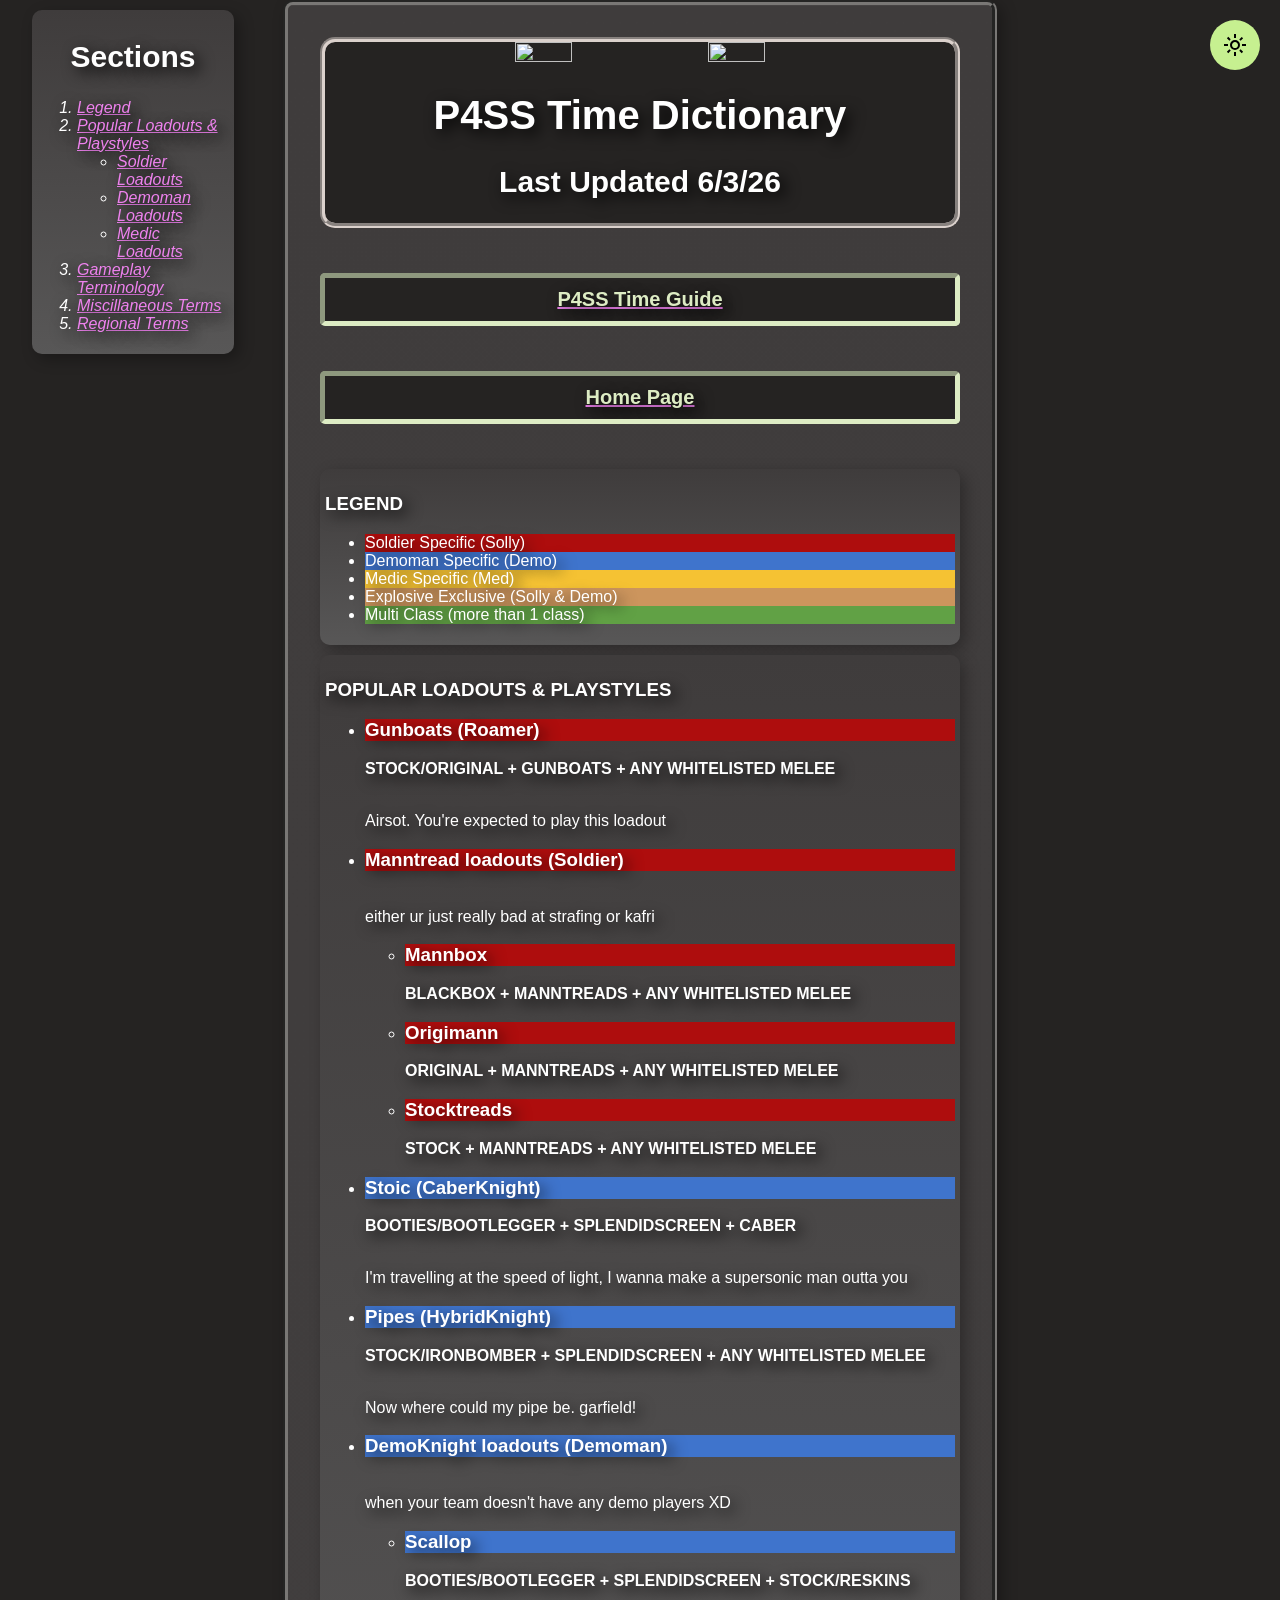
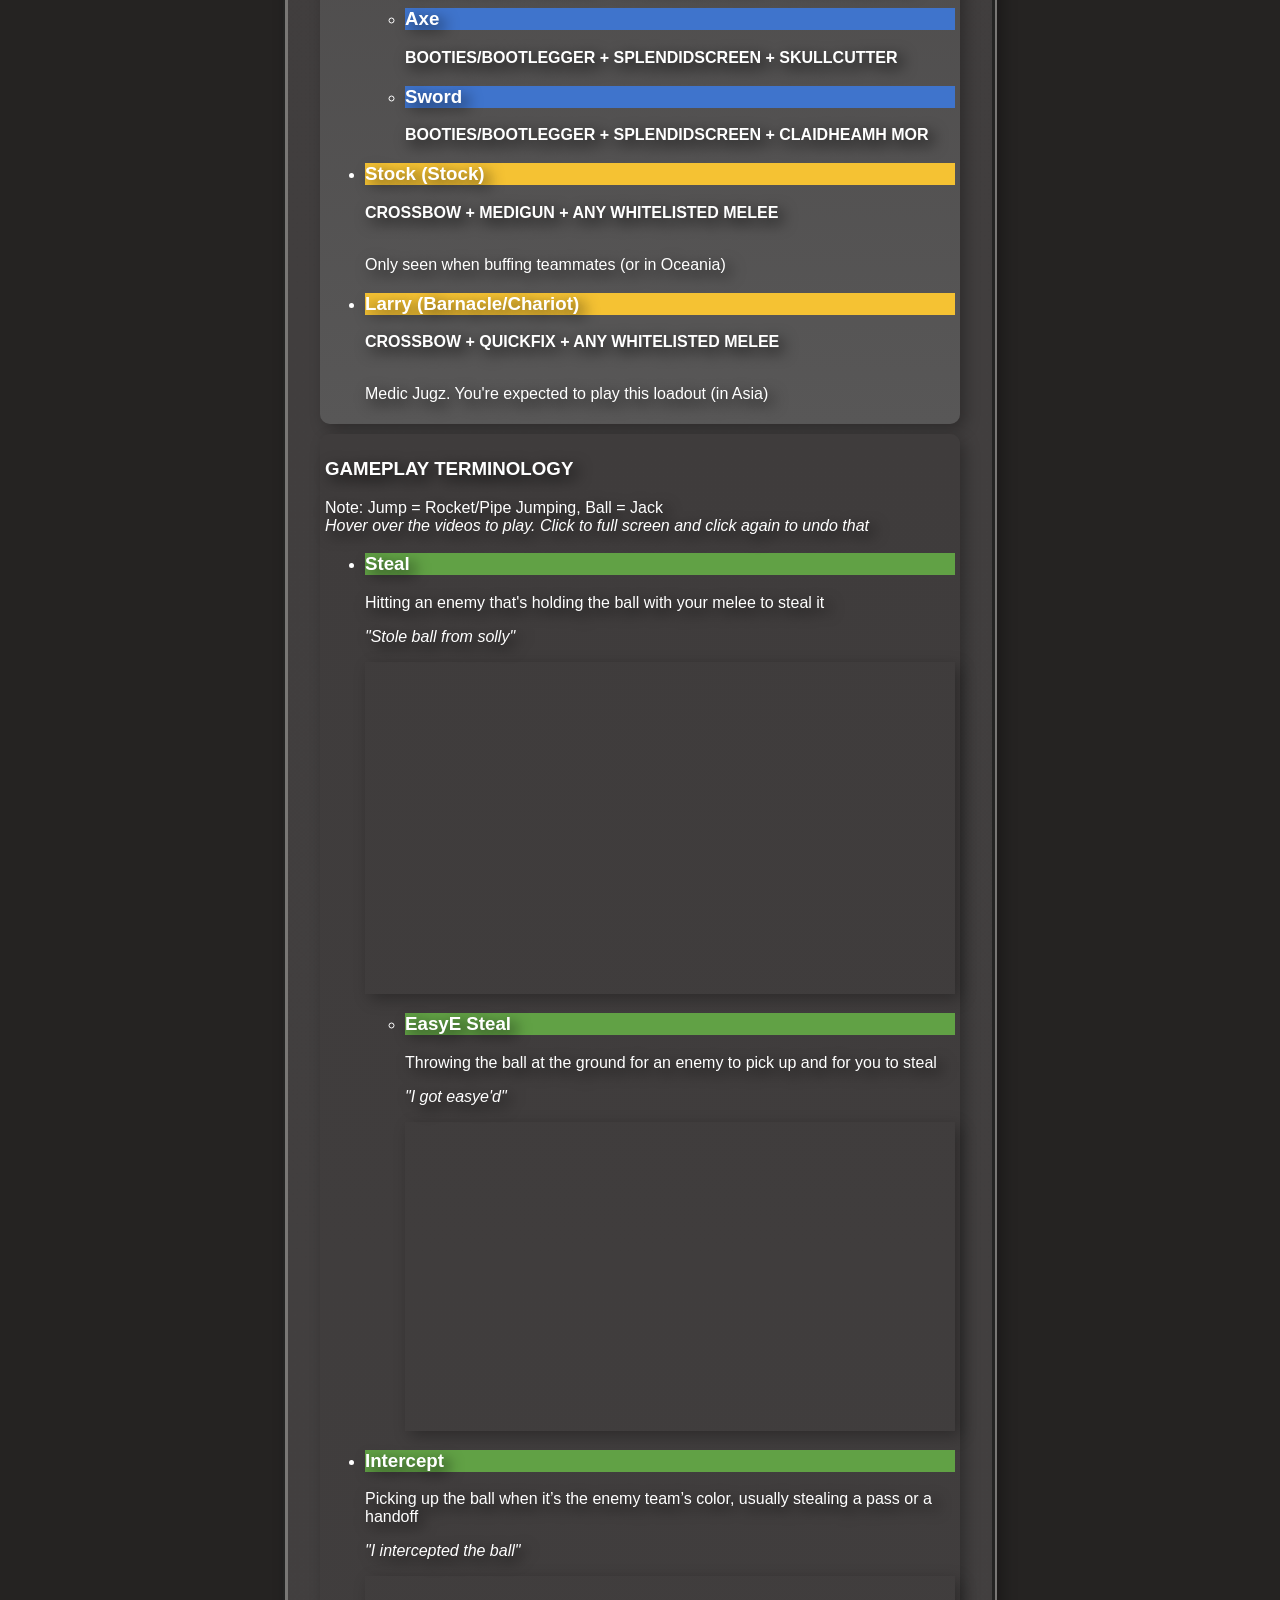
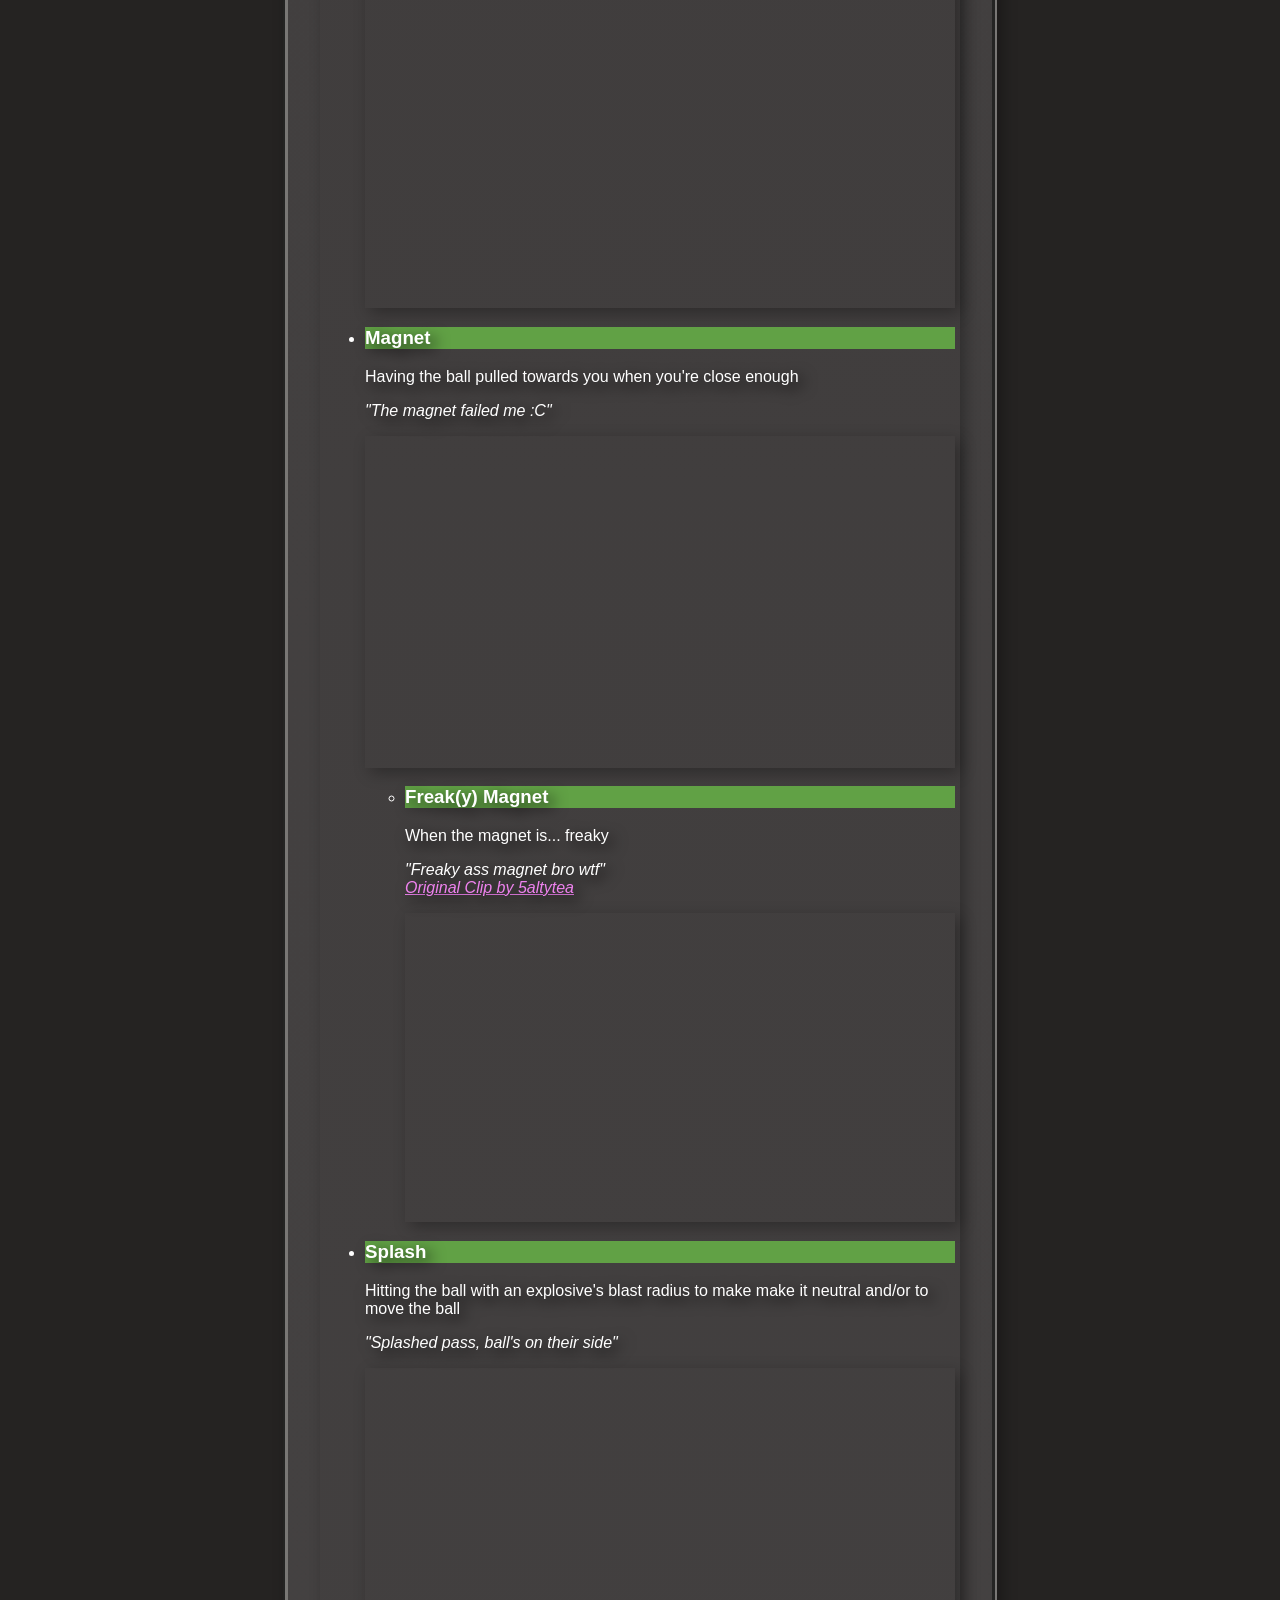
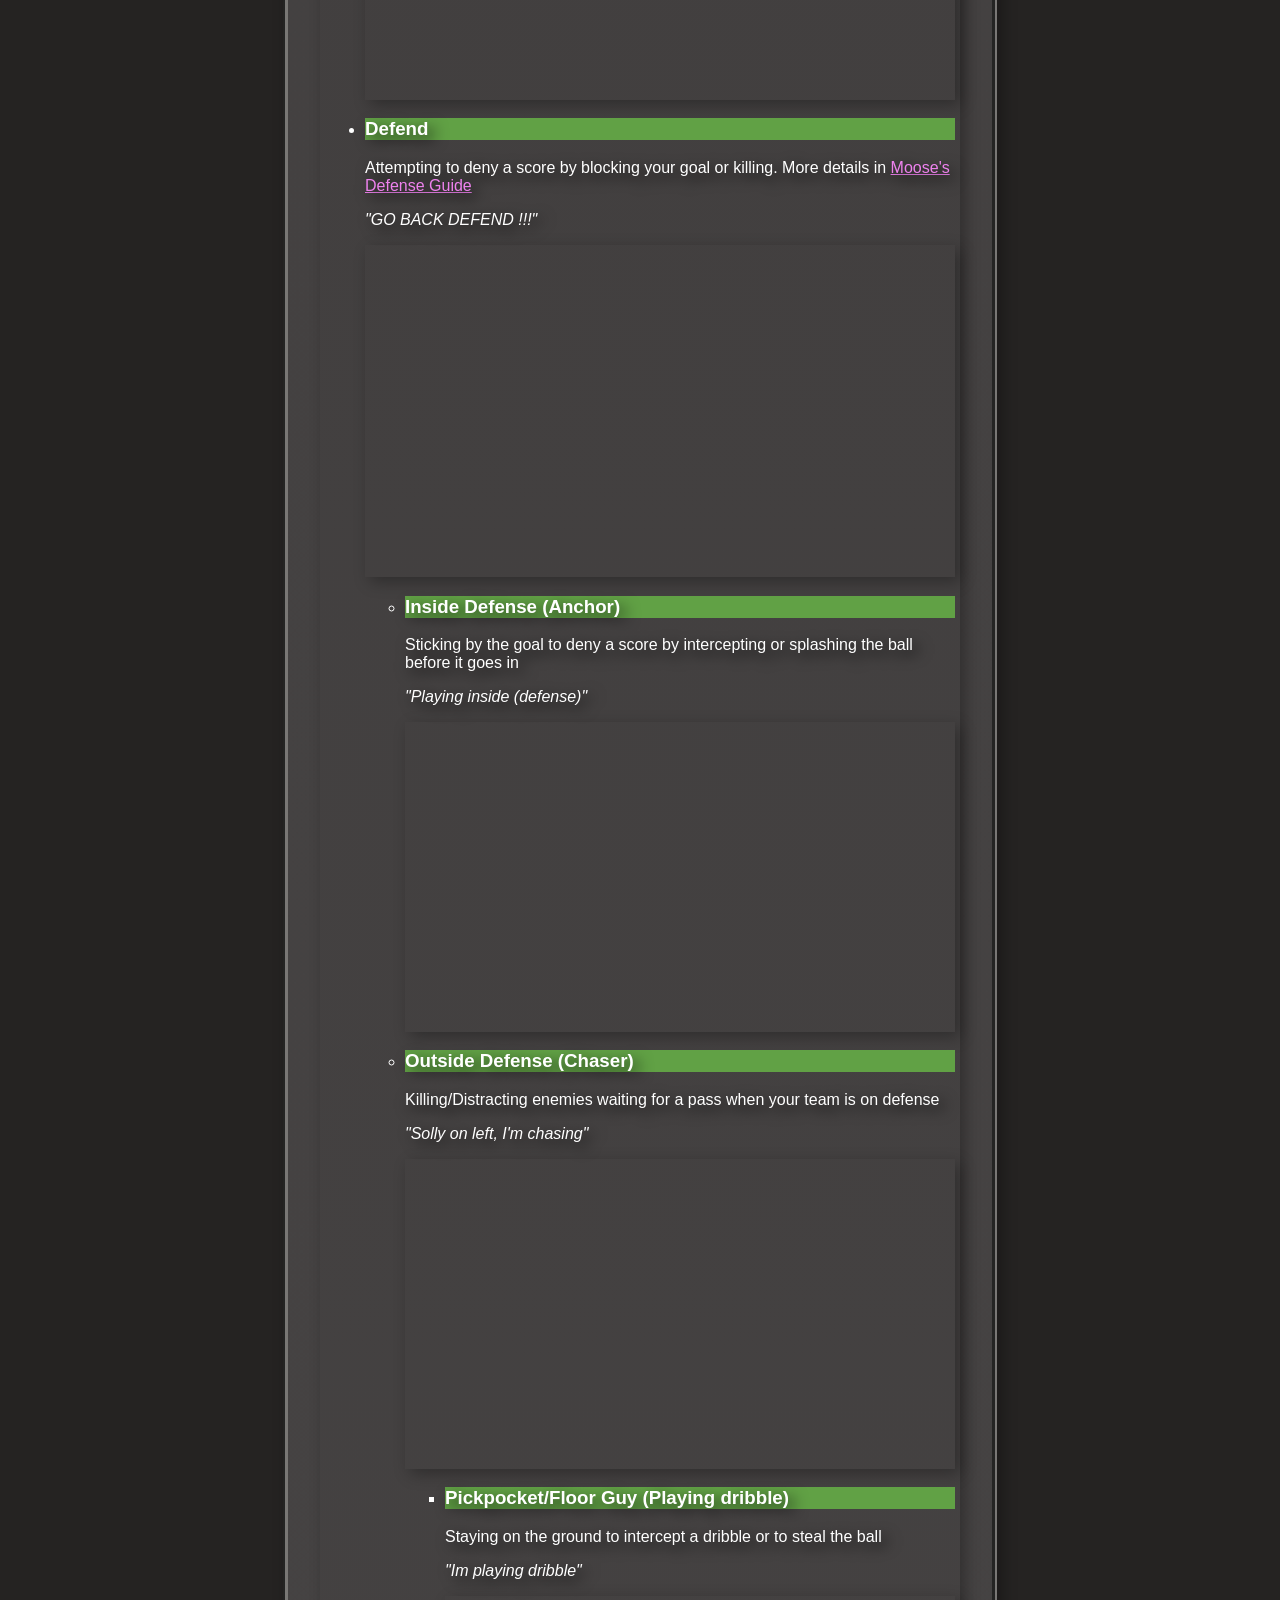
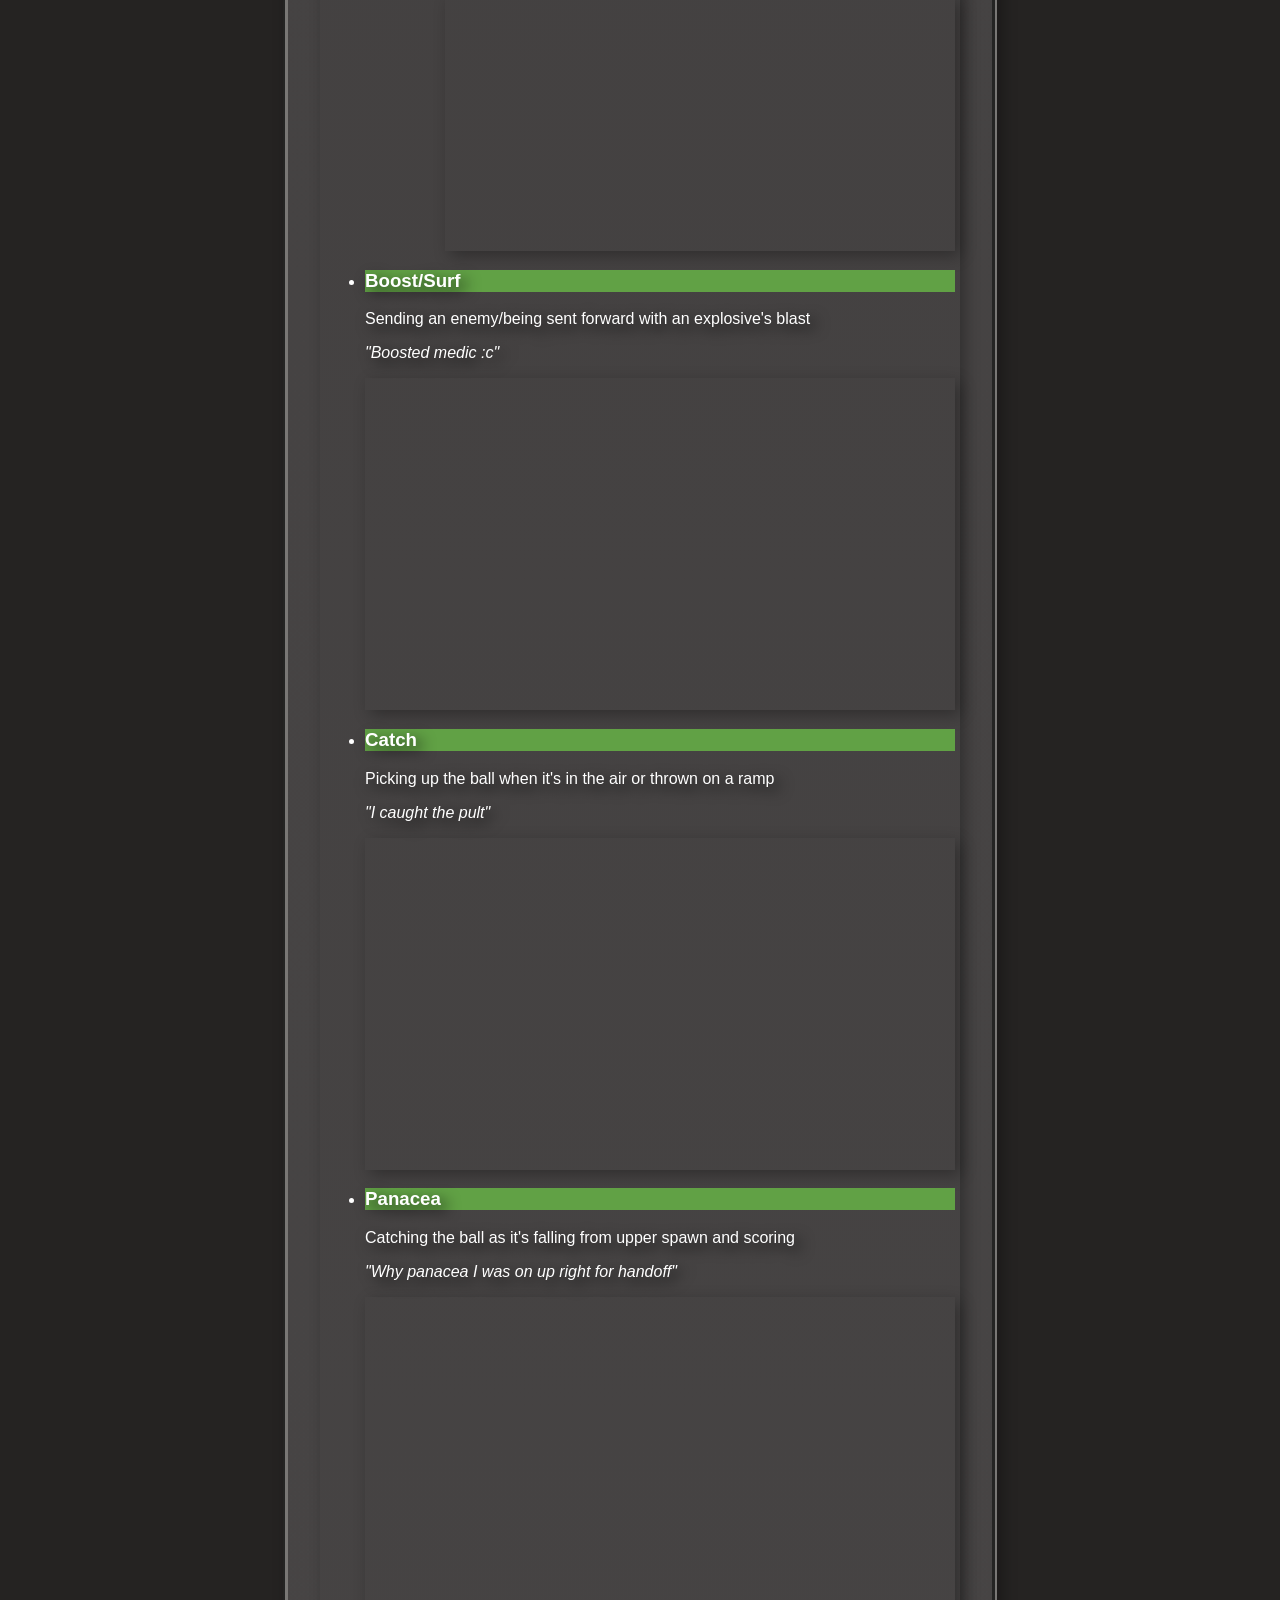
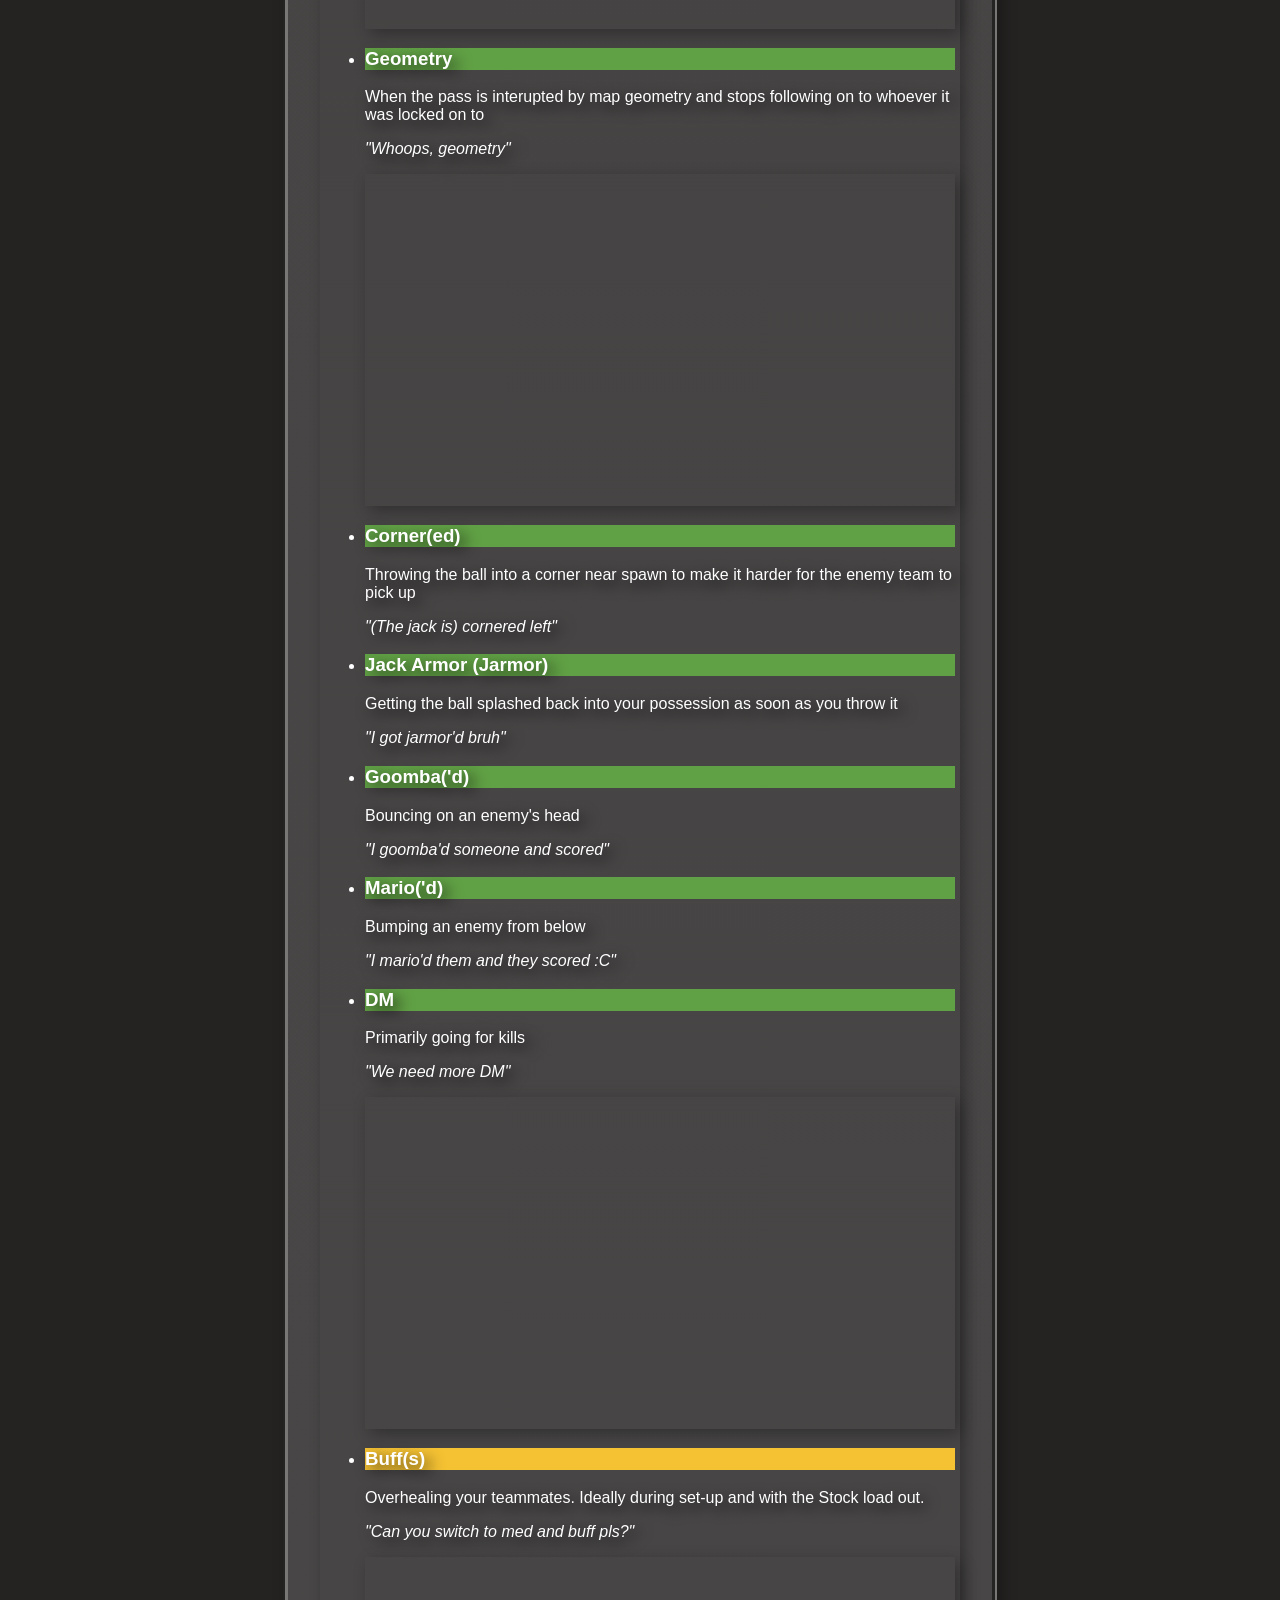
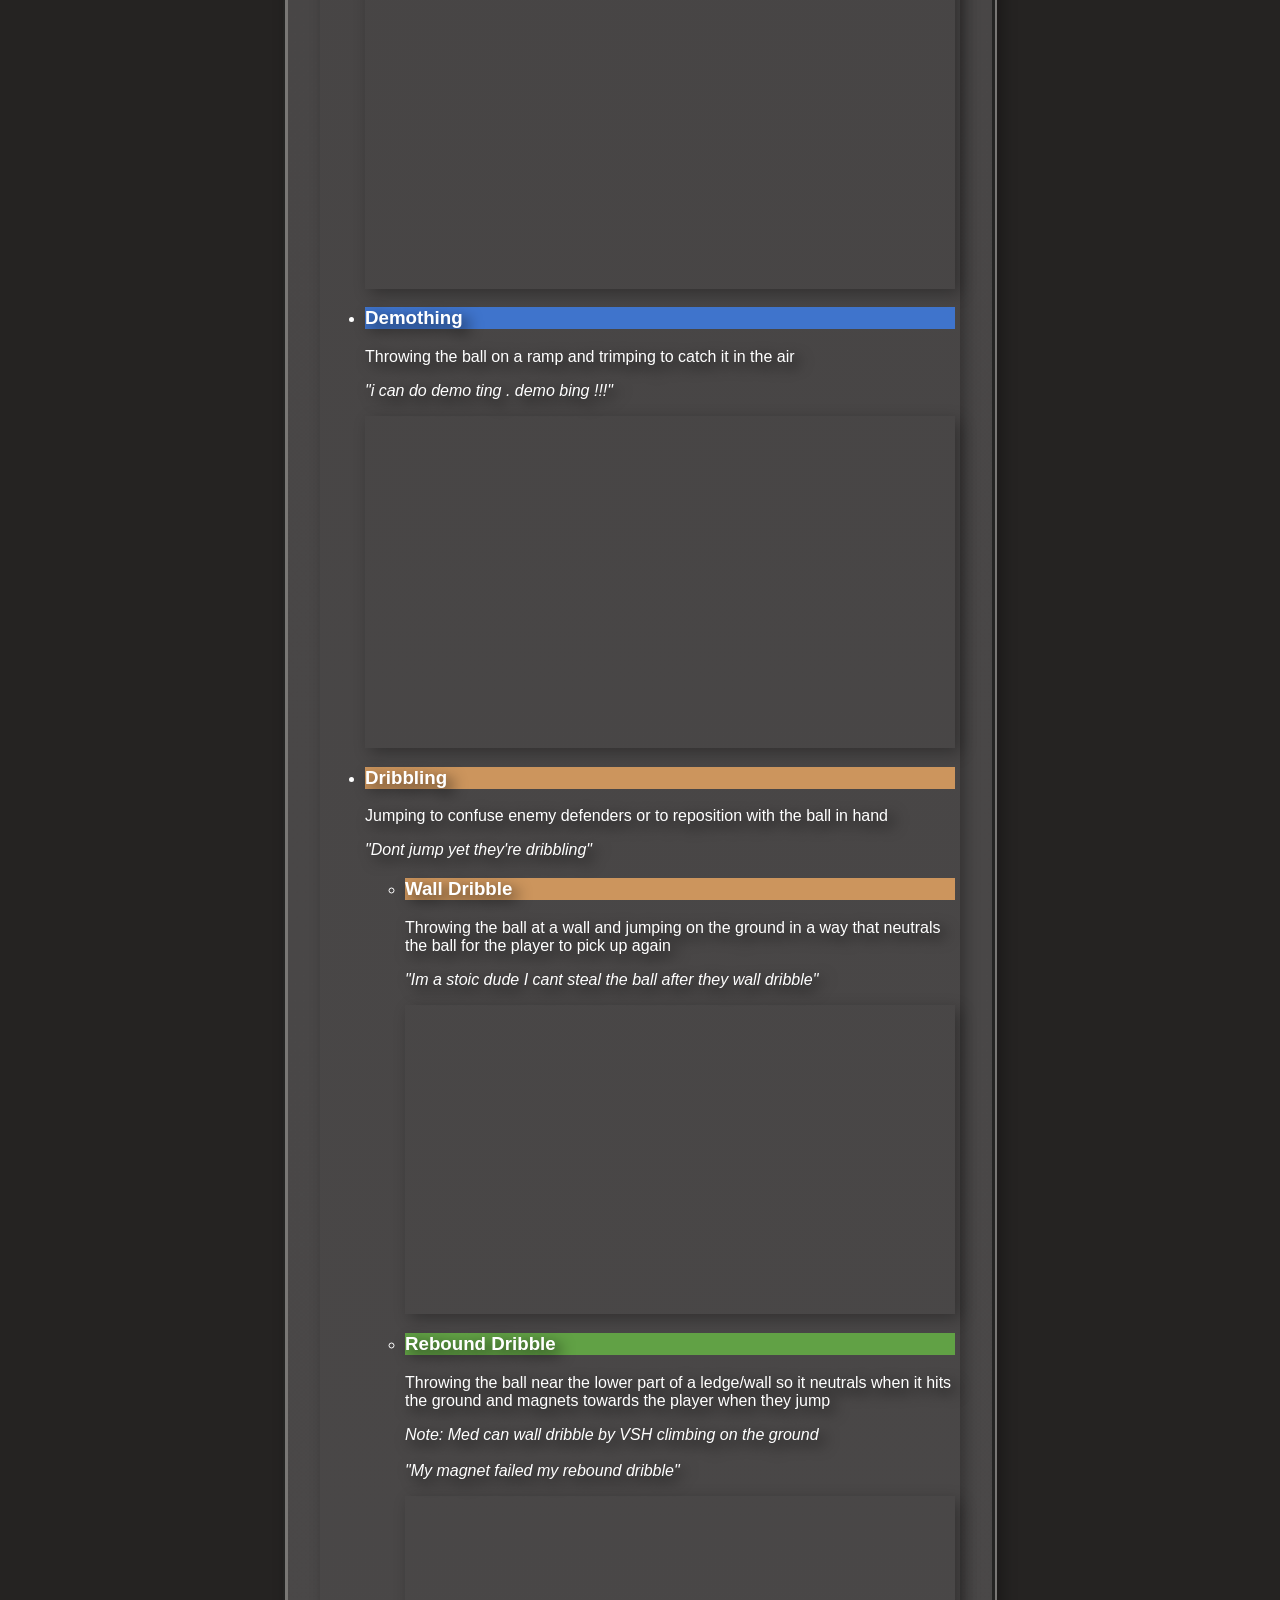
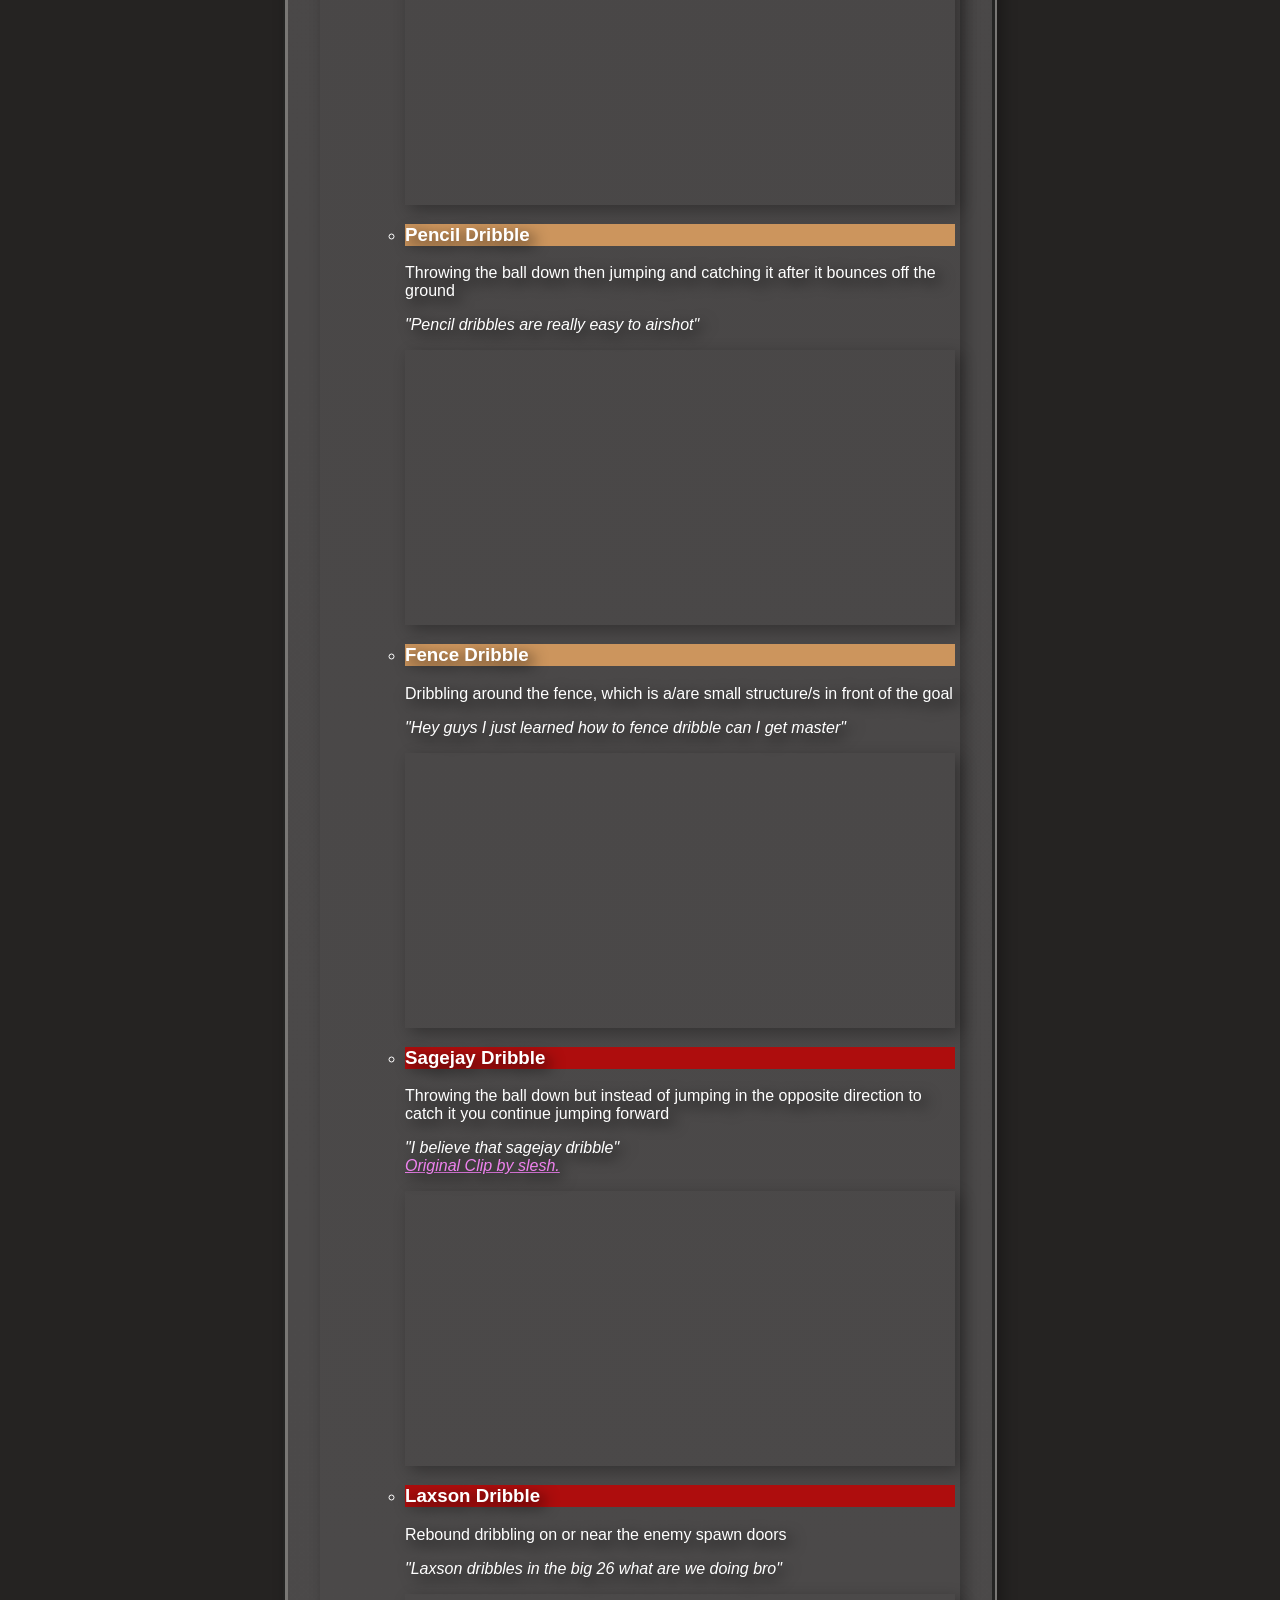
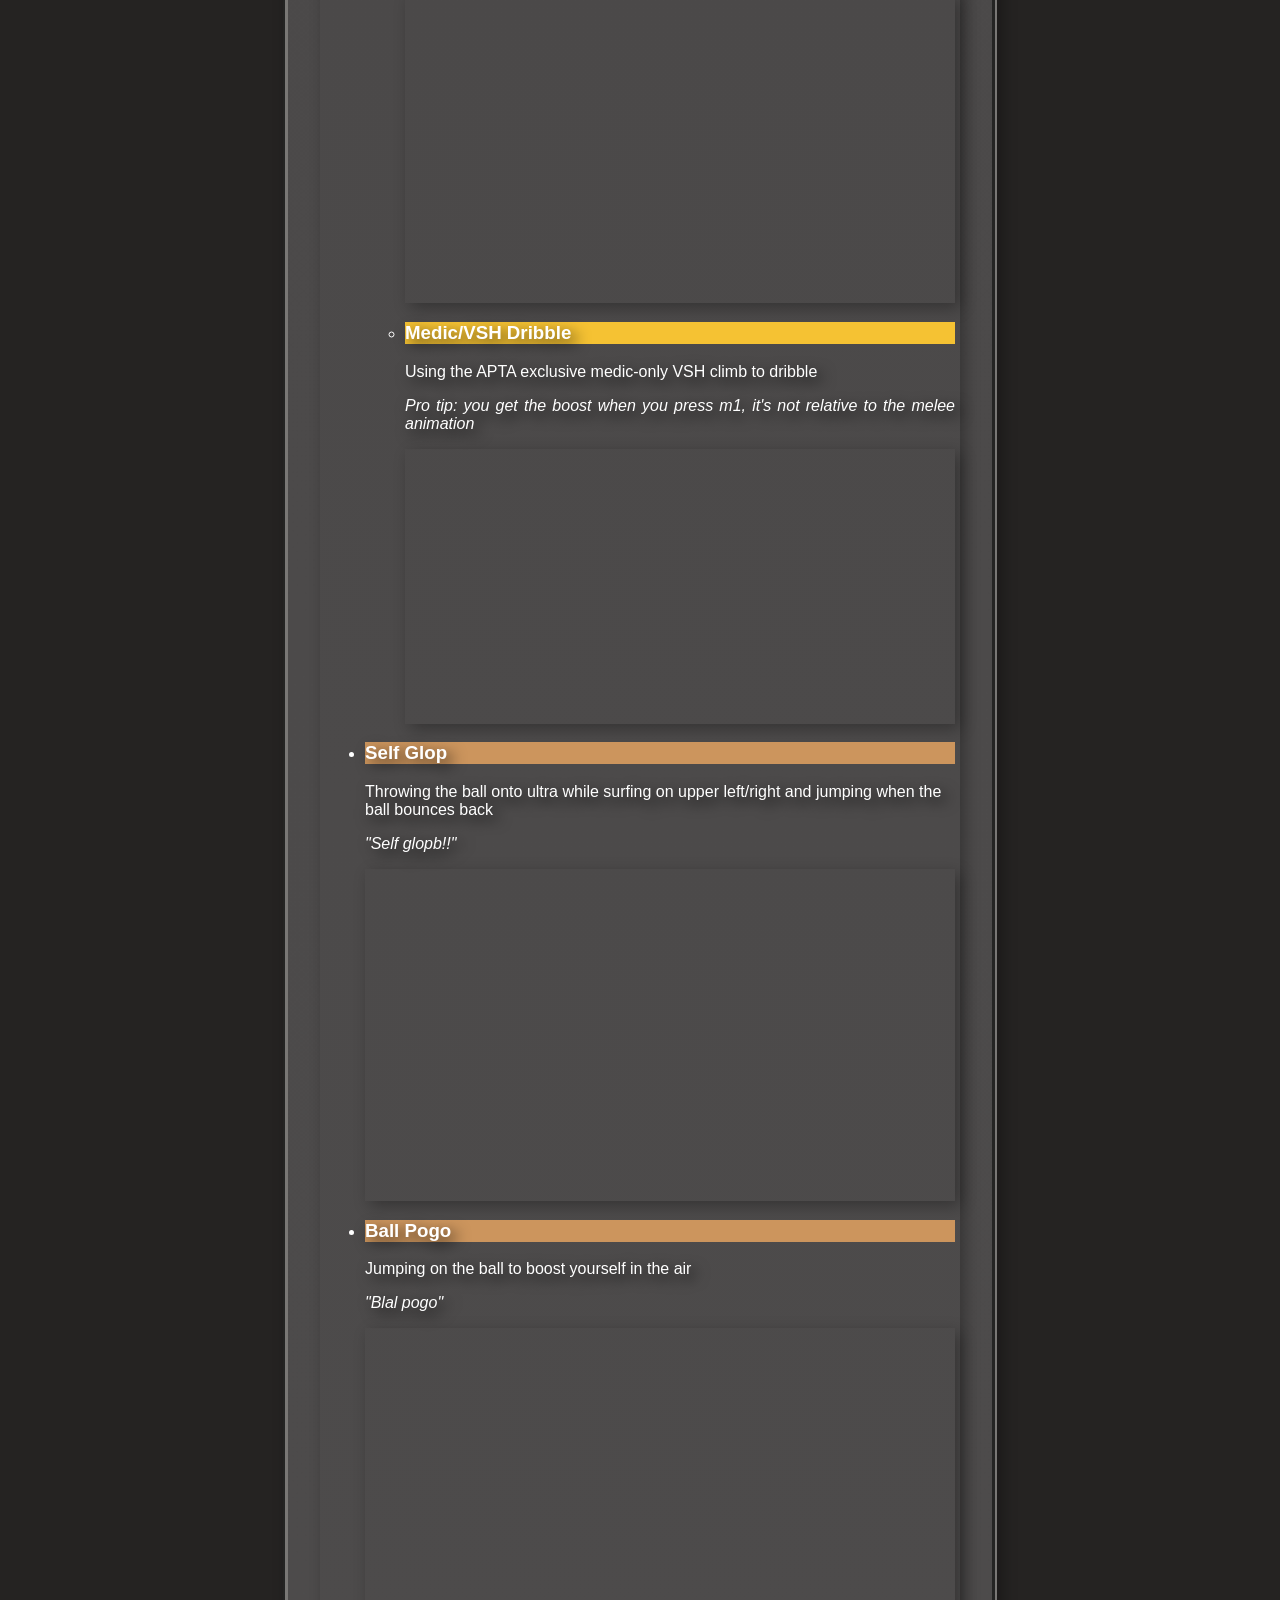
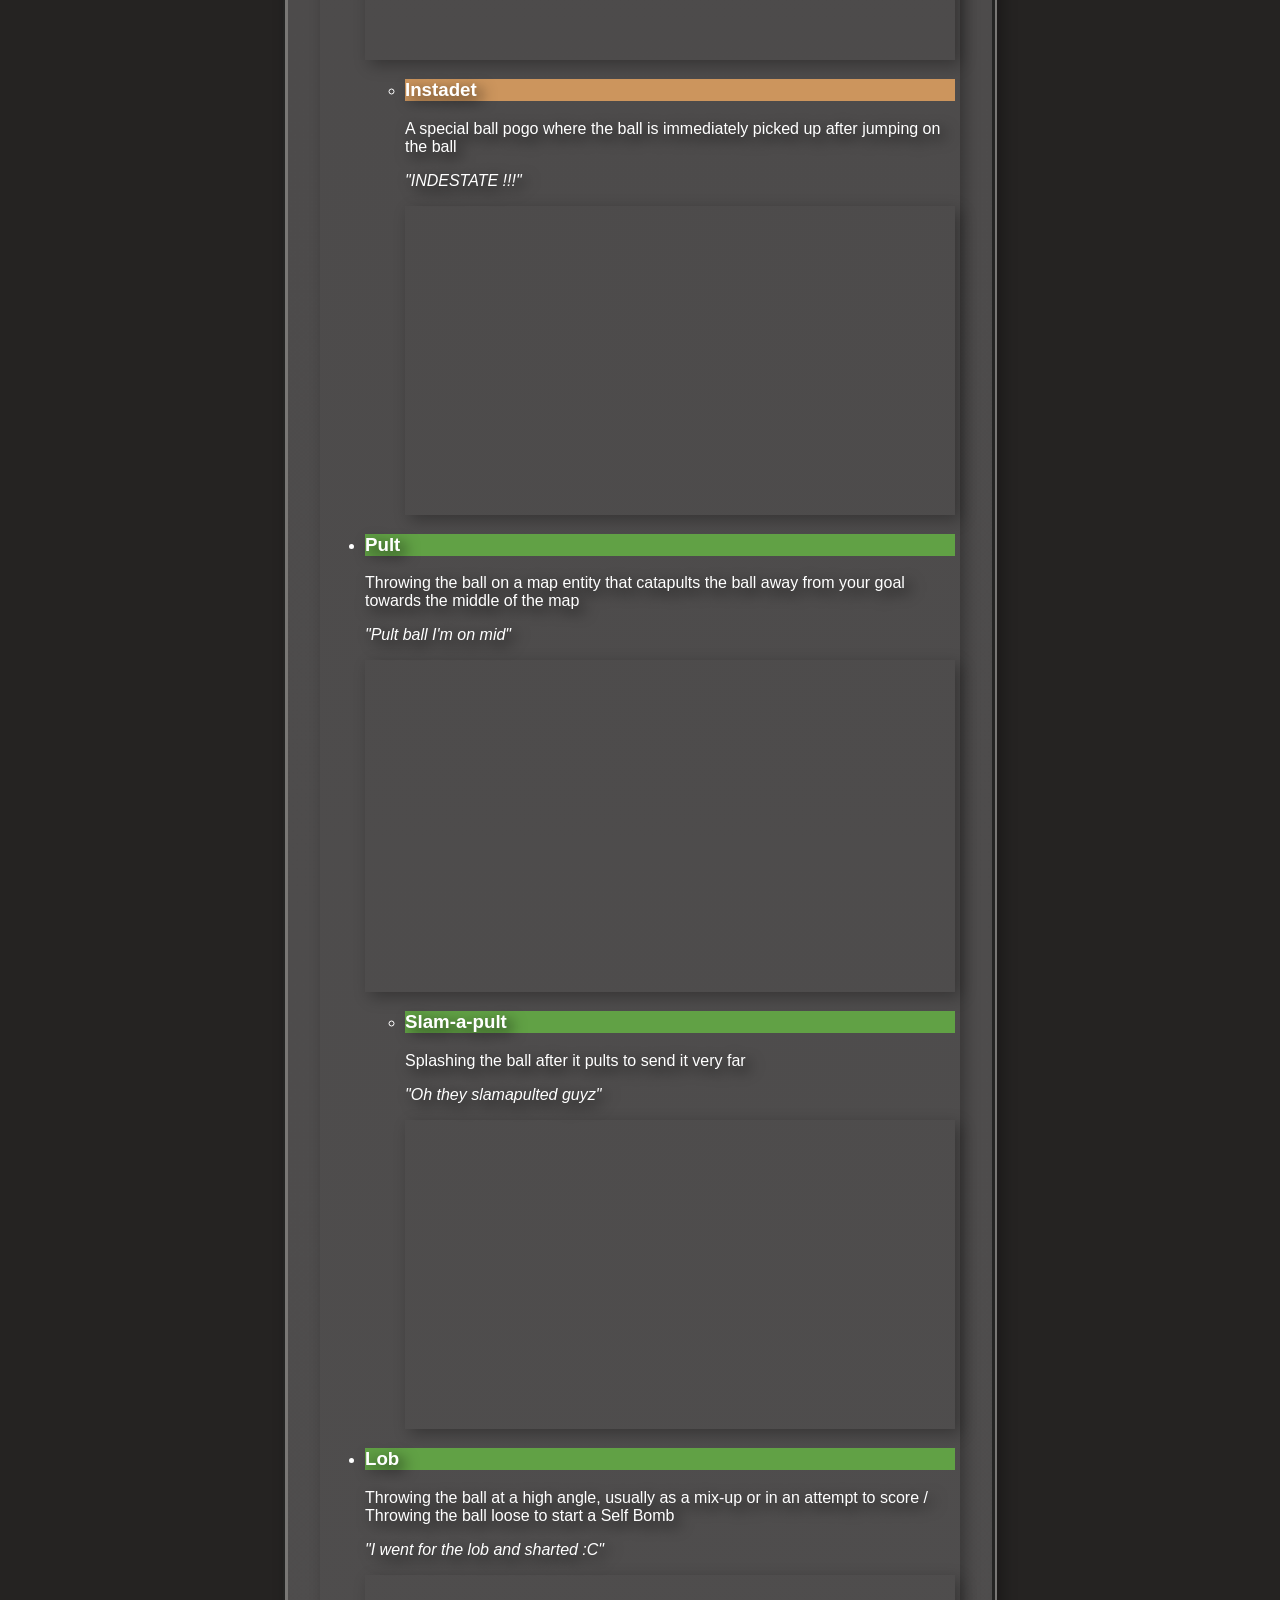
==== commit 3abfd884: "updated font and text styling added box shadows to class cards and main content removed borders for " ====
--- a/dictionary.html
+++ b/dictionary.html
@@ -76,11 +76,11 @@
             </button>
             <img src="images/logo/APTA_LOGO_light.webp" class="ptlogo" id="apta">
             <img src="images/logo/OCE_LOGO.webp" class="ptlogo">
-            <h1>4v4 PASS Time Dictionary</h1>
+            <h1>P4SS Time Dictionary</h1>
             <h2>Last Updated 6/3/26</h2>
         </header>
 
-        <a href="guide.html" id="theButton"><button>4v4 PASS Time Guide (ASIA + OCE)</button></a>
+        <a href="guide.html" id="theButton"><button>P4SS Time Guide</button></a>
         <a href="index.html" id="theButton"><button>Home Page</button></a>
 
         <div id="legend" class="liststuff" style="margin-top: 45px;">
--- a/stylesheet.css
+++ b/stylesheet.css
@@ -78,8 +78,7 @@
 }
 
 * {
-  font-family: "Courier New", Courier, monospace;
-  font-size: large;
+  font-family: "Poppins", sans-serif;
   color: var(--text);
   text-shadow: var(--txtshadow);
 }
@@ -102,11 +101,12 @@
 }
 
 h1 {
-  font-size: xx-large;
+  font-size: 2.5rem;
 }
 
 h2 {
-  font-size: x-large;
+  font-size: 1.875rem;
+  font-family: "Bebas Neue", sans-serif;
   text-align: center;
 }
 
@@ -123,7 +123,7 @@
   position: fixed;
   left: 2.5vw;
 
-  box-shadow: 5px 5px 15px rgba(0, 0, 0, 0.3);;
+  box-shadow: 5px 5px 15px rgba(0, 0, 0, 0.3);
 }
 
 #myBtn {
@@ -169,7 +169,7 @@
   border-radius: 10px;
   border-width: 5px;
   border-color: var(--divbc);
-  border-style: groove;
+  border-style: none;
 
   margin-top: 10px;
 
@@ -195,8 +195,14 @@
   width: 50%;
   margin: auto;
   padding: 2.5%;
+  box-shadow: 5px 5px 15px rgba(0, 0, 0, 0.3);
+  border-style: groove;
   border-radius: 10px;
   padding-bottom: 0px;
+}
+
+#mainstuff div {
+  box-shadow: 5px 5px 15px rgba(0, 0, 0, 0.3);
 }
 
 header {
@@ -244,9 +250,12 @@
   border-color: rgb(221, 236, 196);
   border-style: inset;
 
-  font-family: "Montserrat", sans-serif;
+  font-family: inherit;
+  font-size: 1.25rem;
   font-weight: bold;
   transition: all ease-in-out 0.3s;
+
+  overflow: hidden;
 }
 
 button:hover {
@@ -343,12 +352,15 @@
 
 a {
   color: var(--anchorcolor);
+  font-family: inherit;
 }
 .italic {
   font-style: italic;
+  font-size: 1rem;
 }
 .bold {
   font-weight: bold;
+  font-size: 1rem;
 }
 .calloutImg {
   height: 100%;
@@ -442,9 +454,13 @@
   margin-right: 10px;
 }
 p {
+  font-size: 1rem;
   text-align: justify;
 }
-html,
+
+html {
+  font-size: 16px;
+}
 
 .loading {
   color: var(--text);
@@ -528,7 +544,6 @@
   padding: 0;
   background: transparent;
   border: none;
-  box-shadow: none;
 }
 
 .classimg {
@@ -536,6 +551,7 @@
   max-width: 100%;
   height: auto;
   display: block;
+  box-shadow: none;
 }
 
 .classDescription {
@@ -582,4 +598,5 @@
 
   display: block;
   margin: auto;
-}+}
+
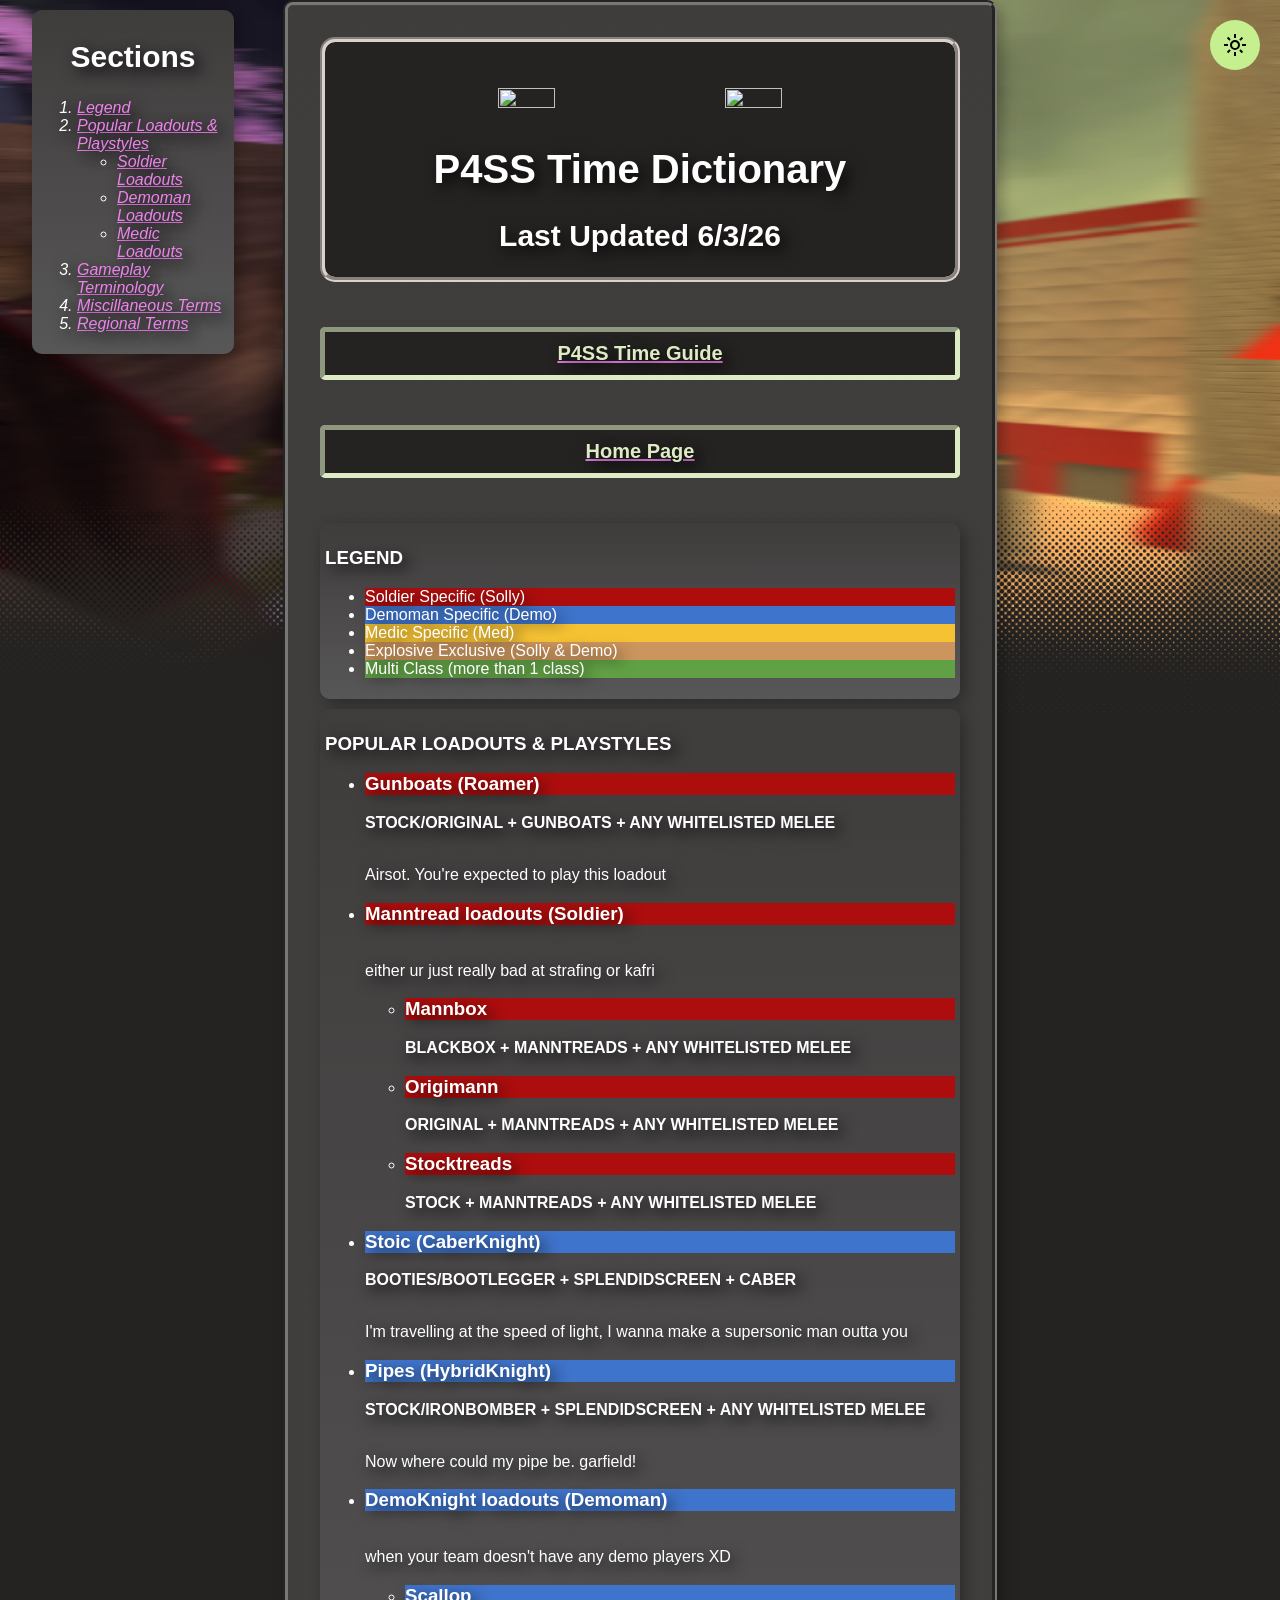
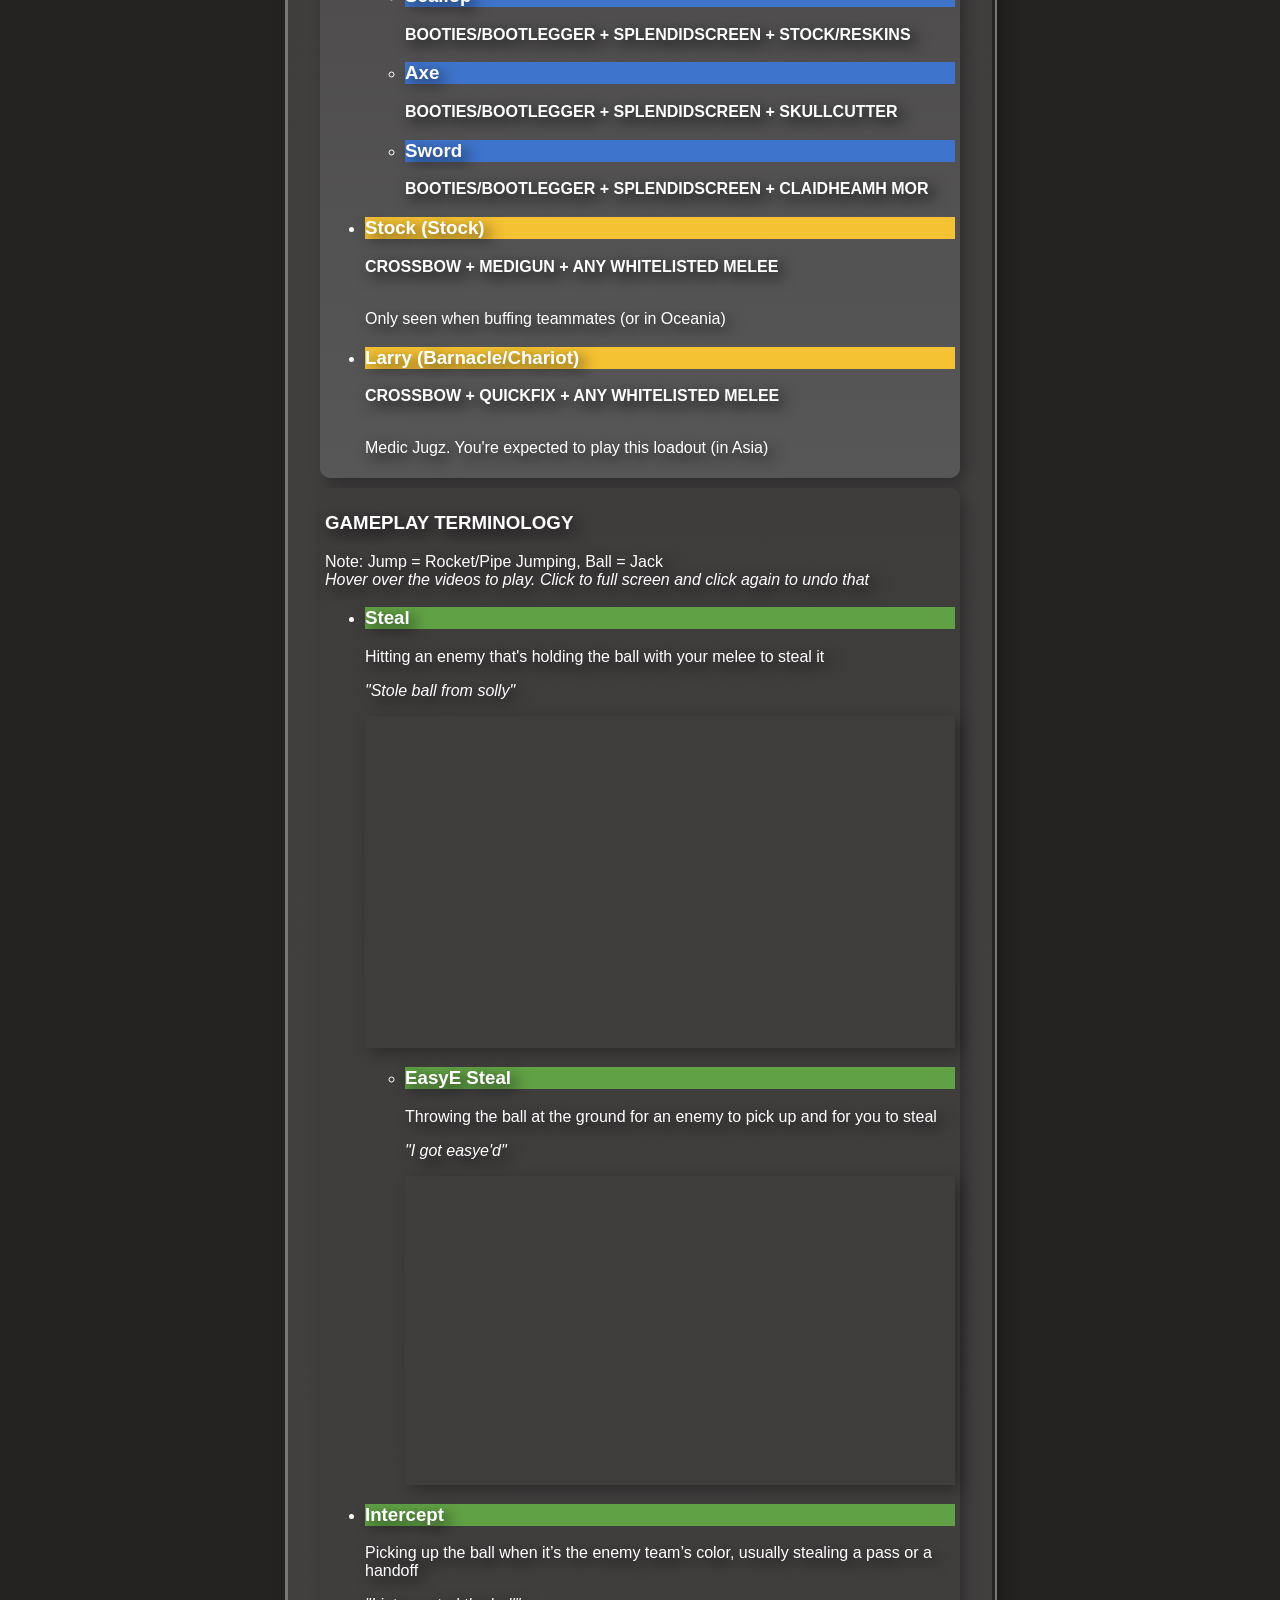
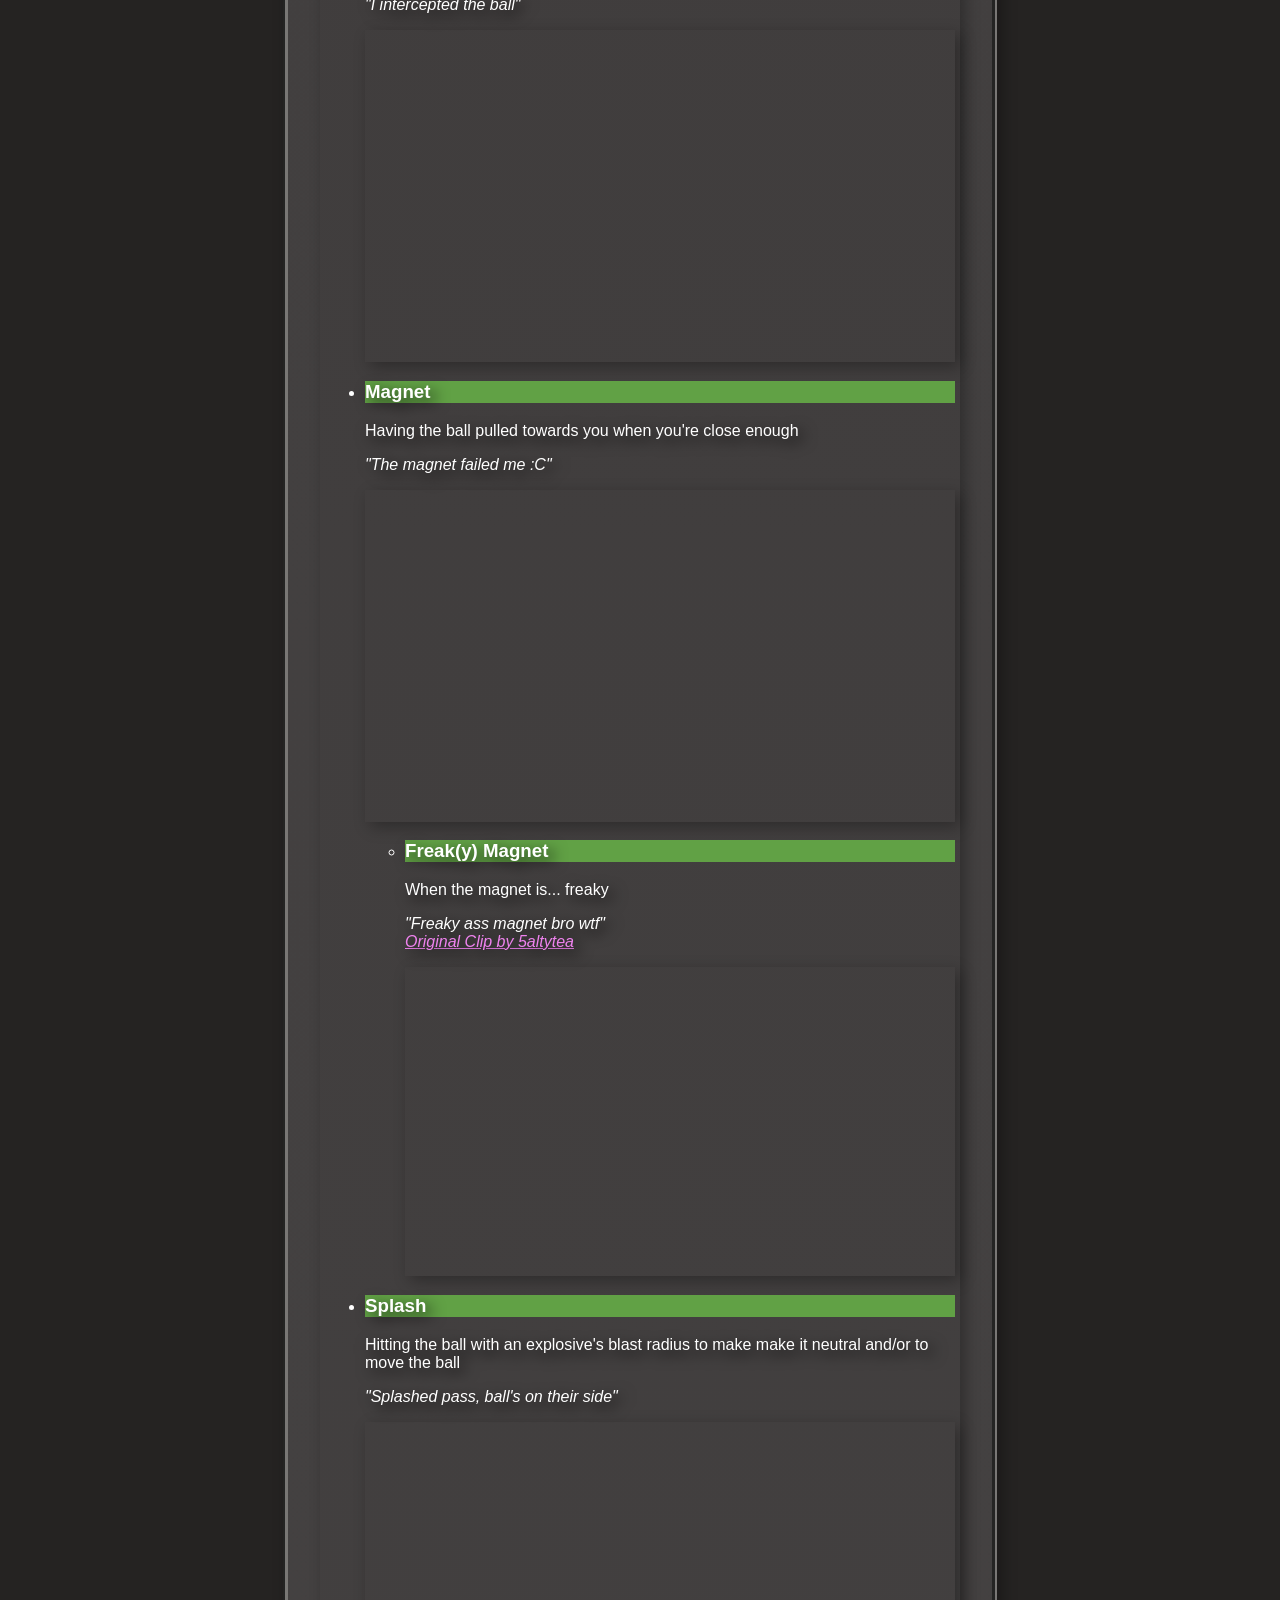
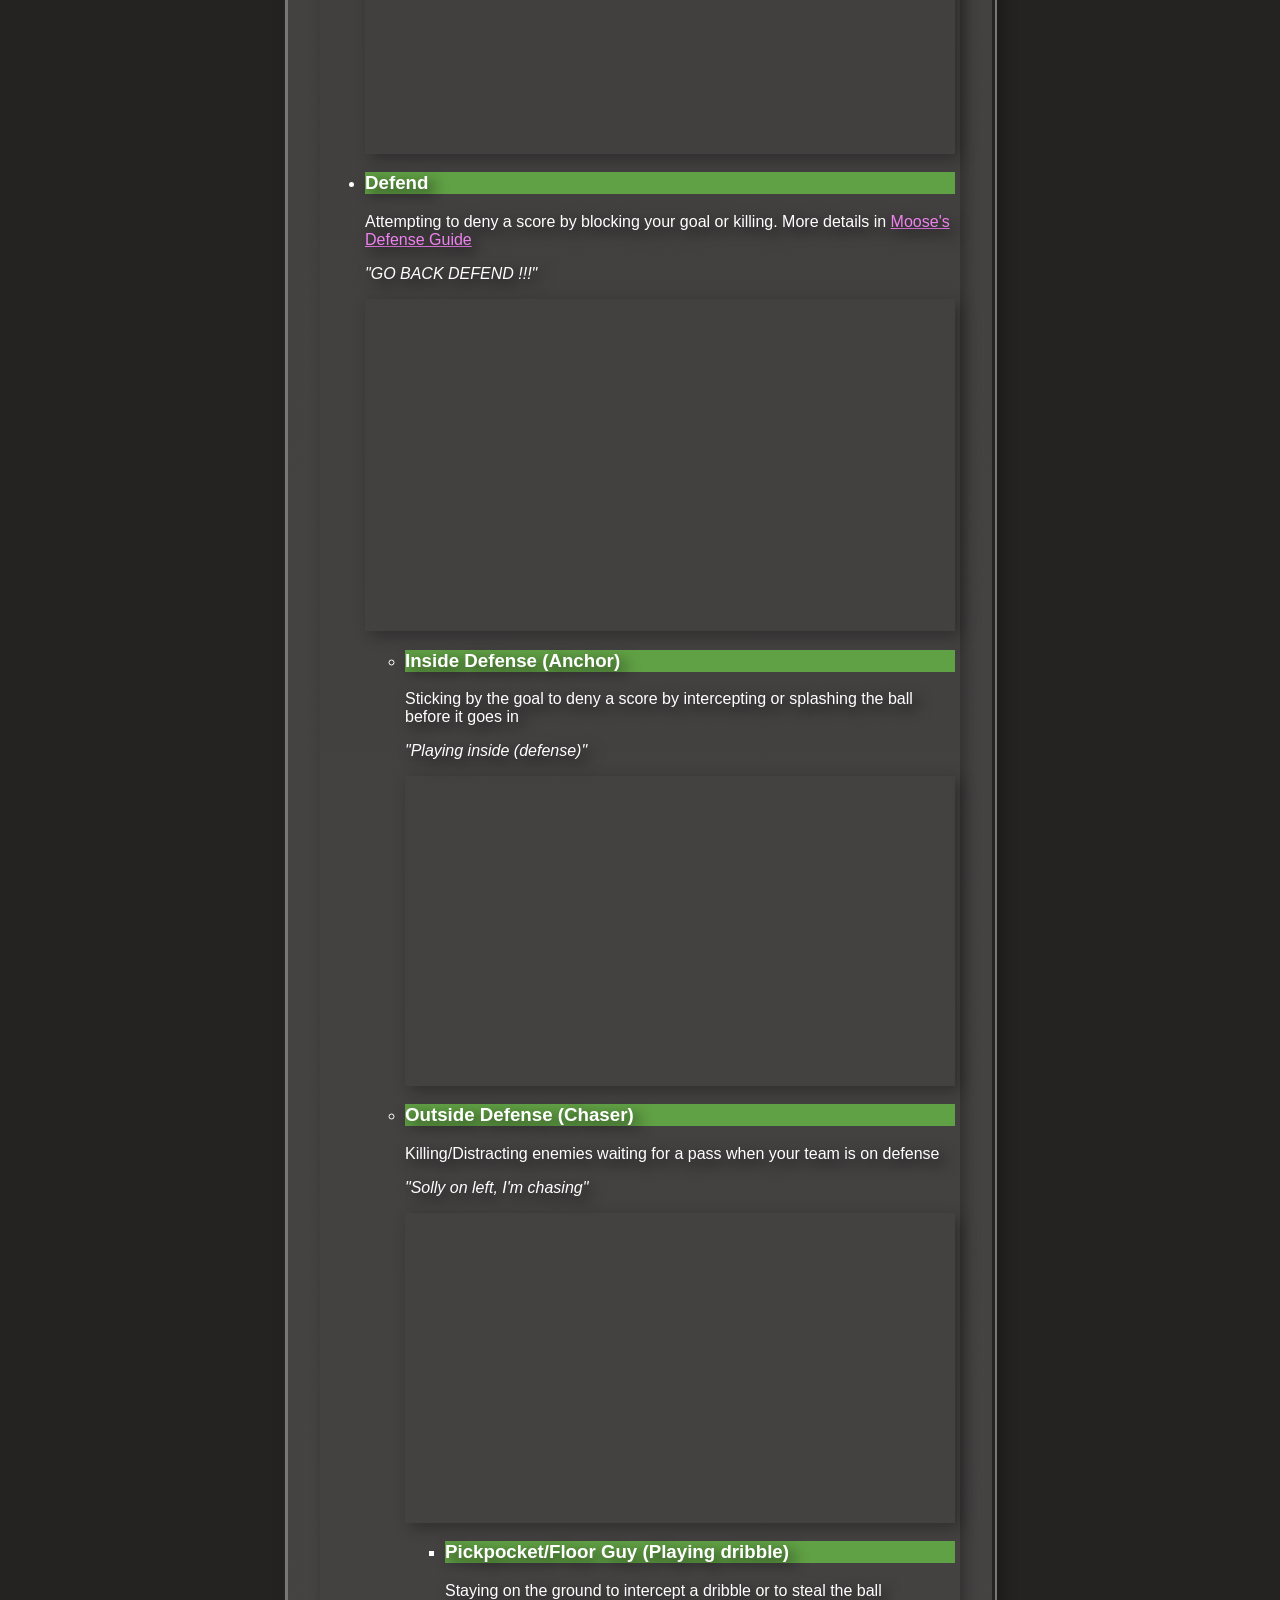
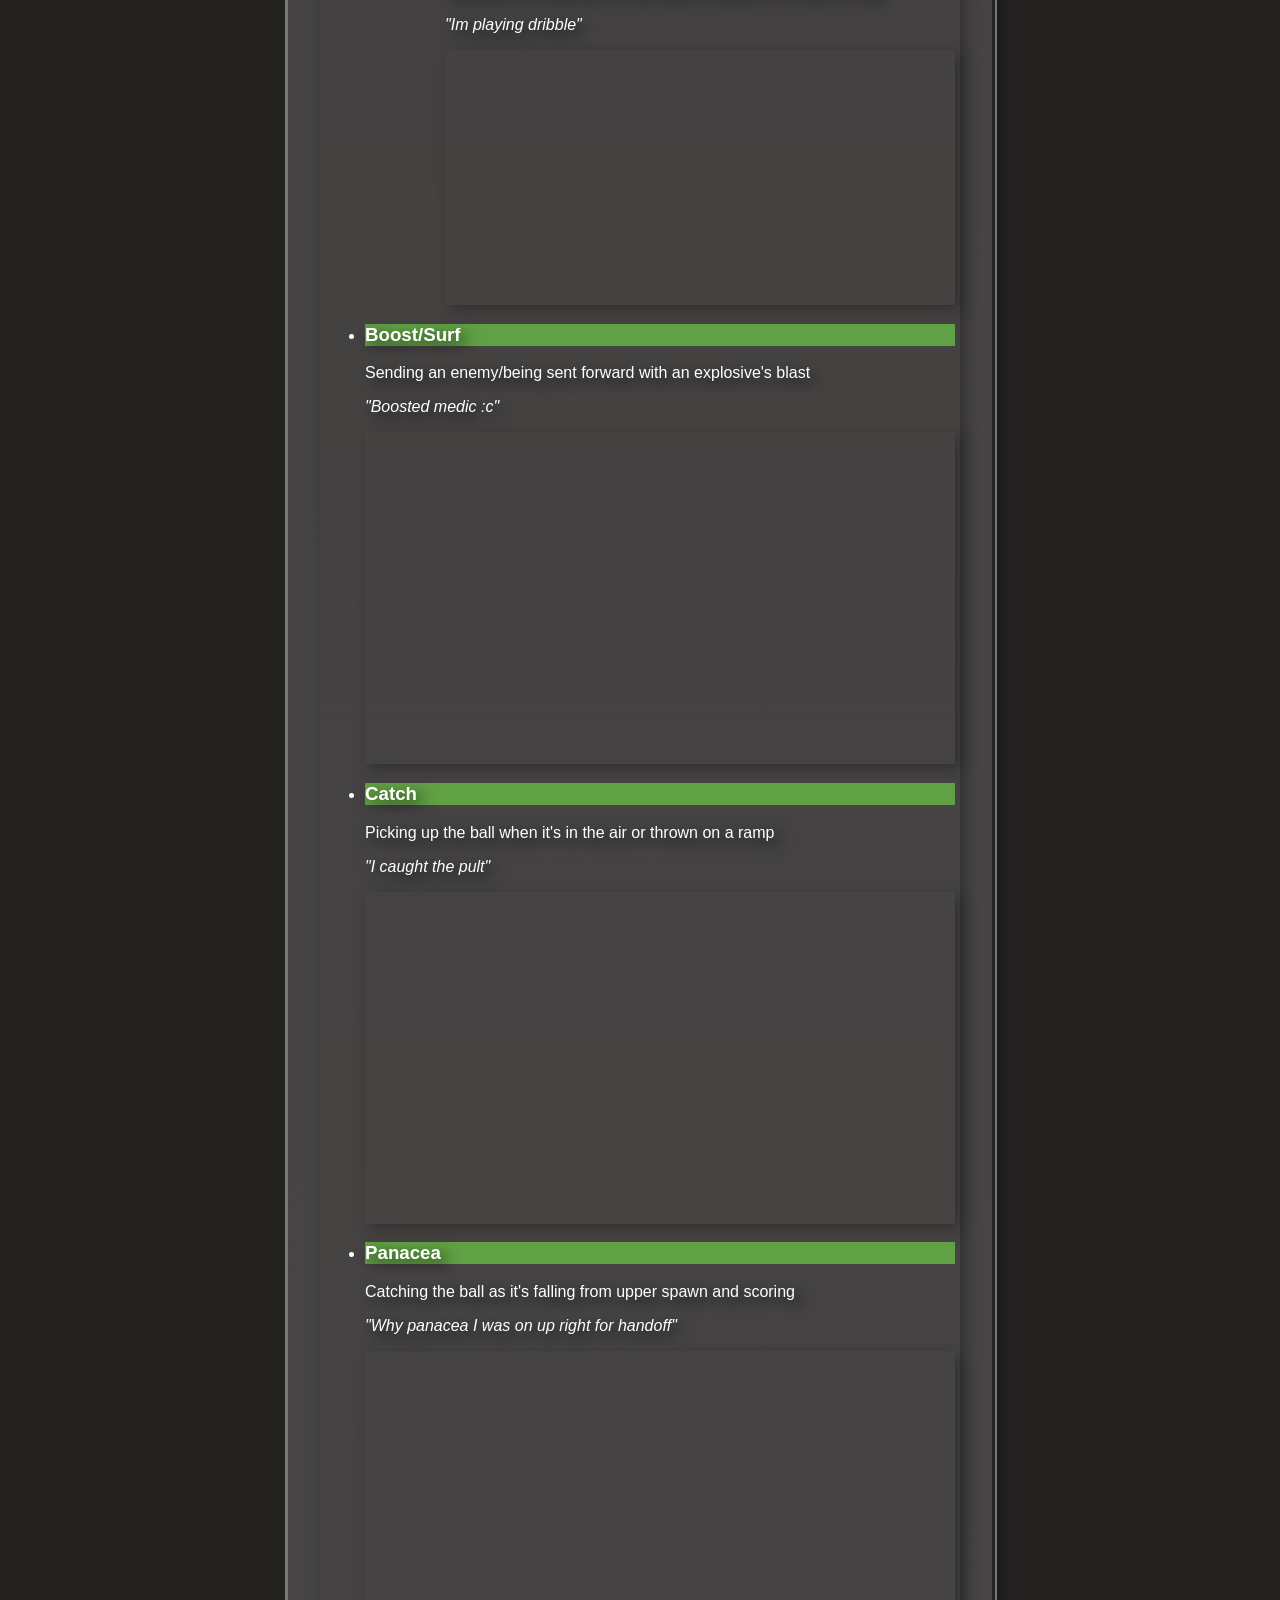
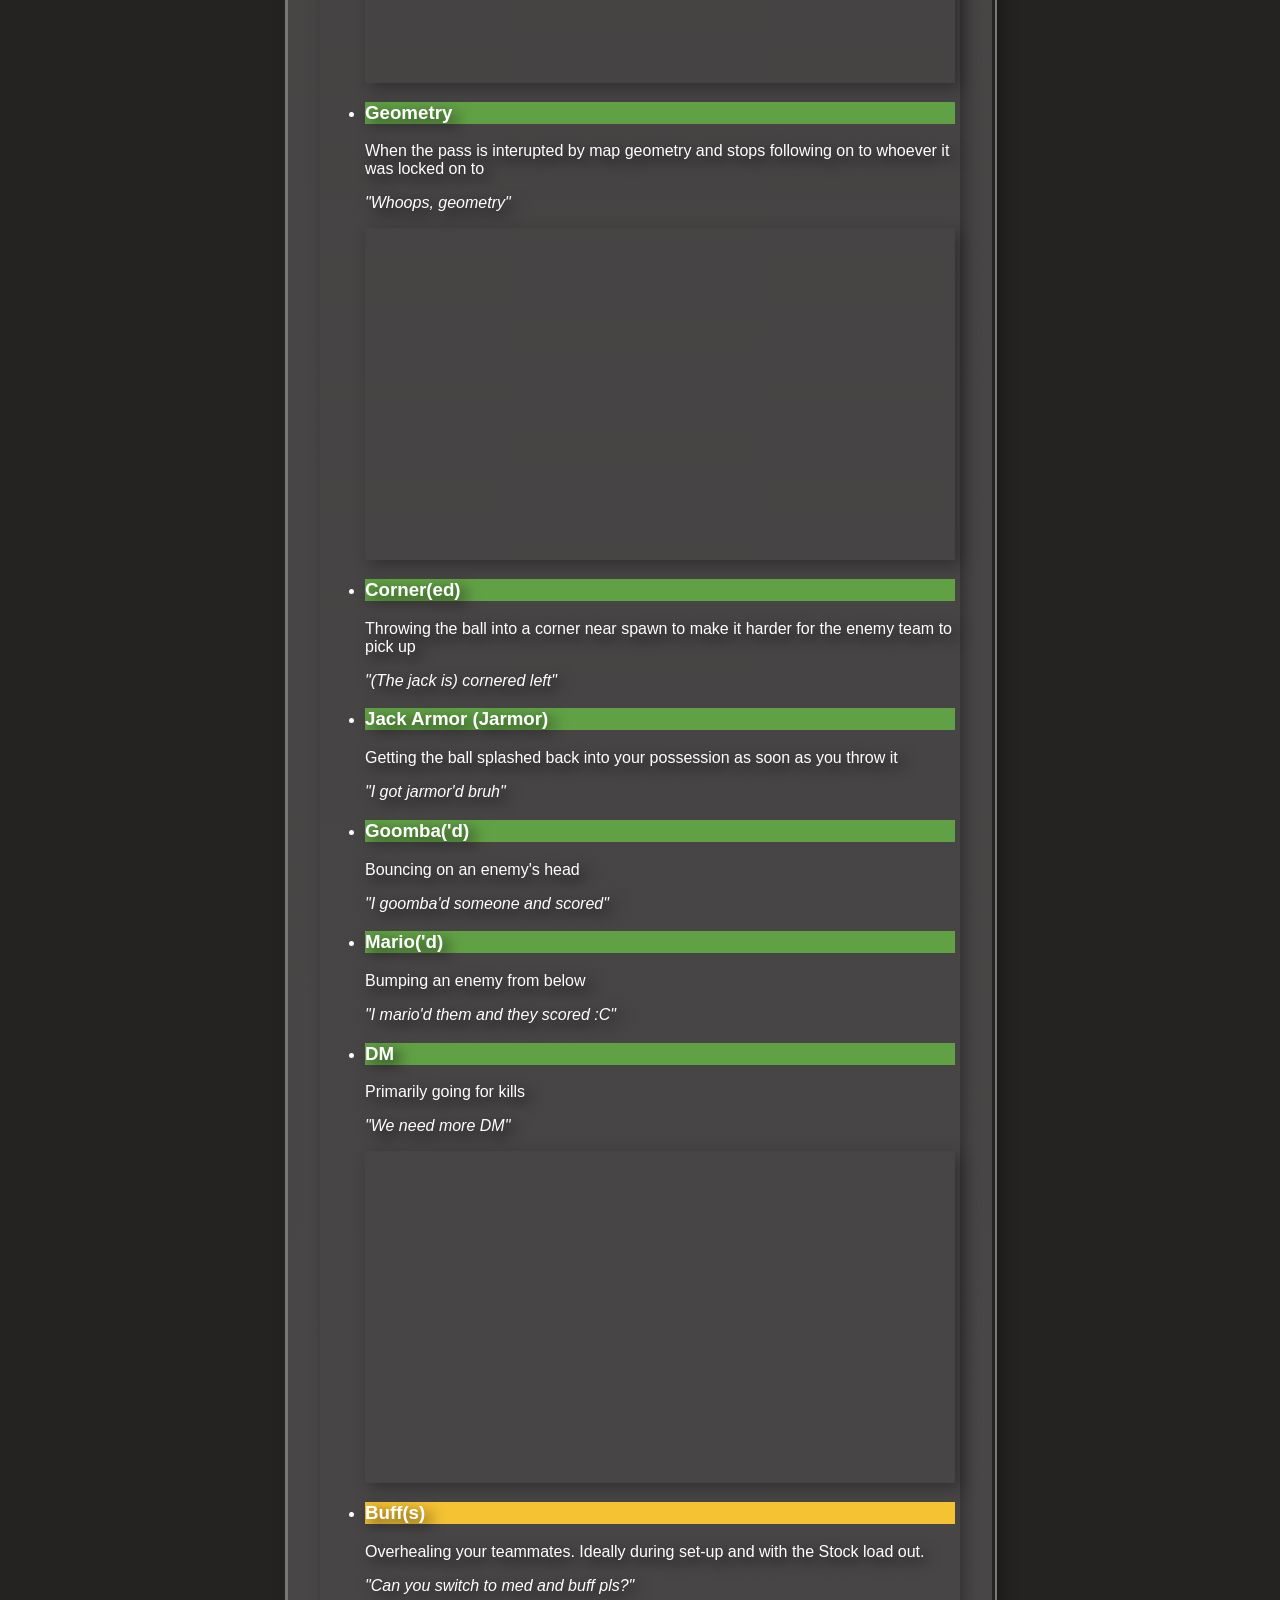
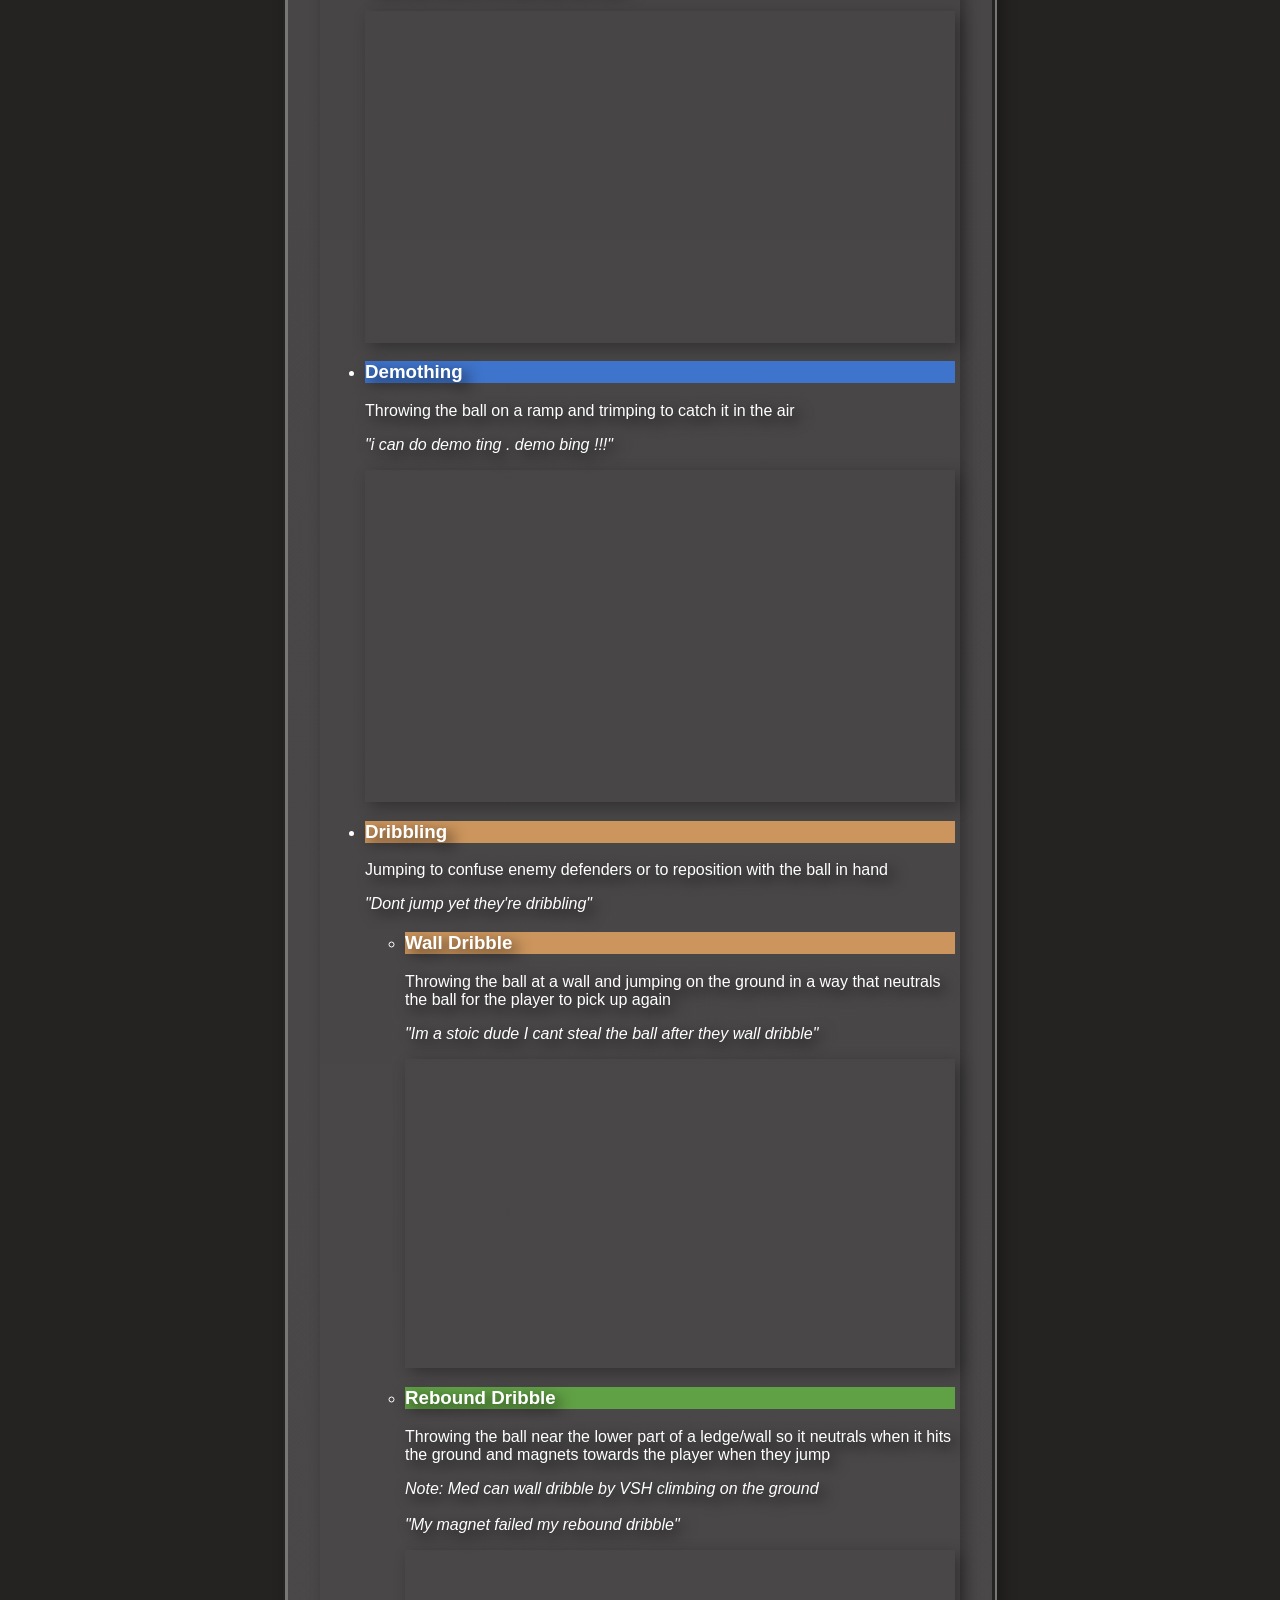
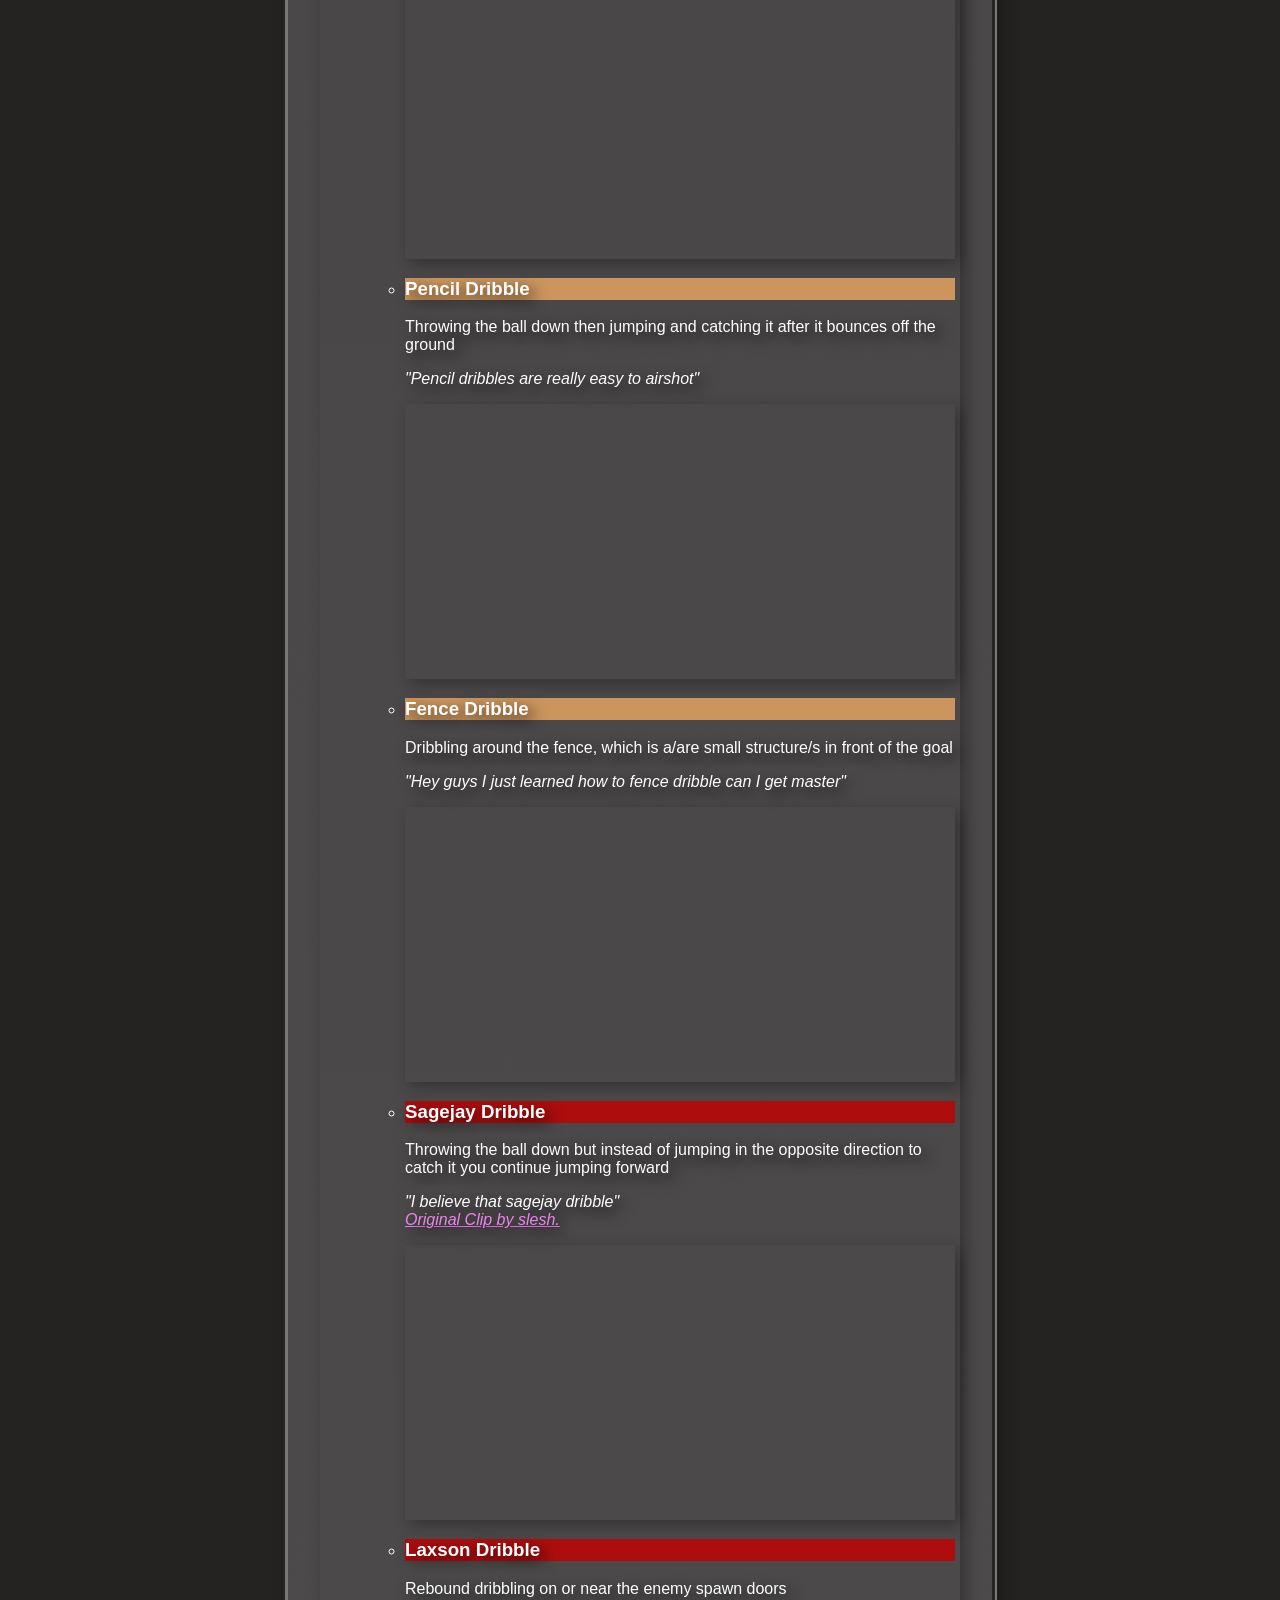
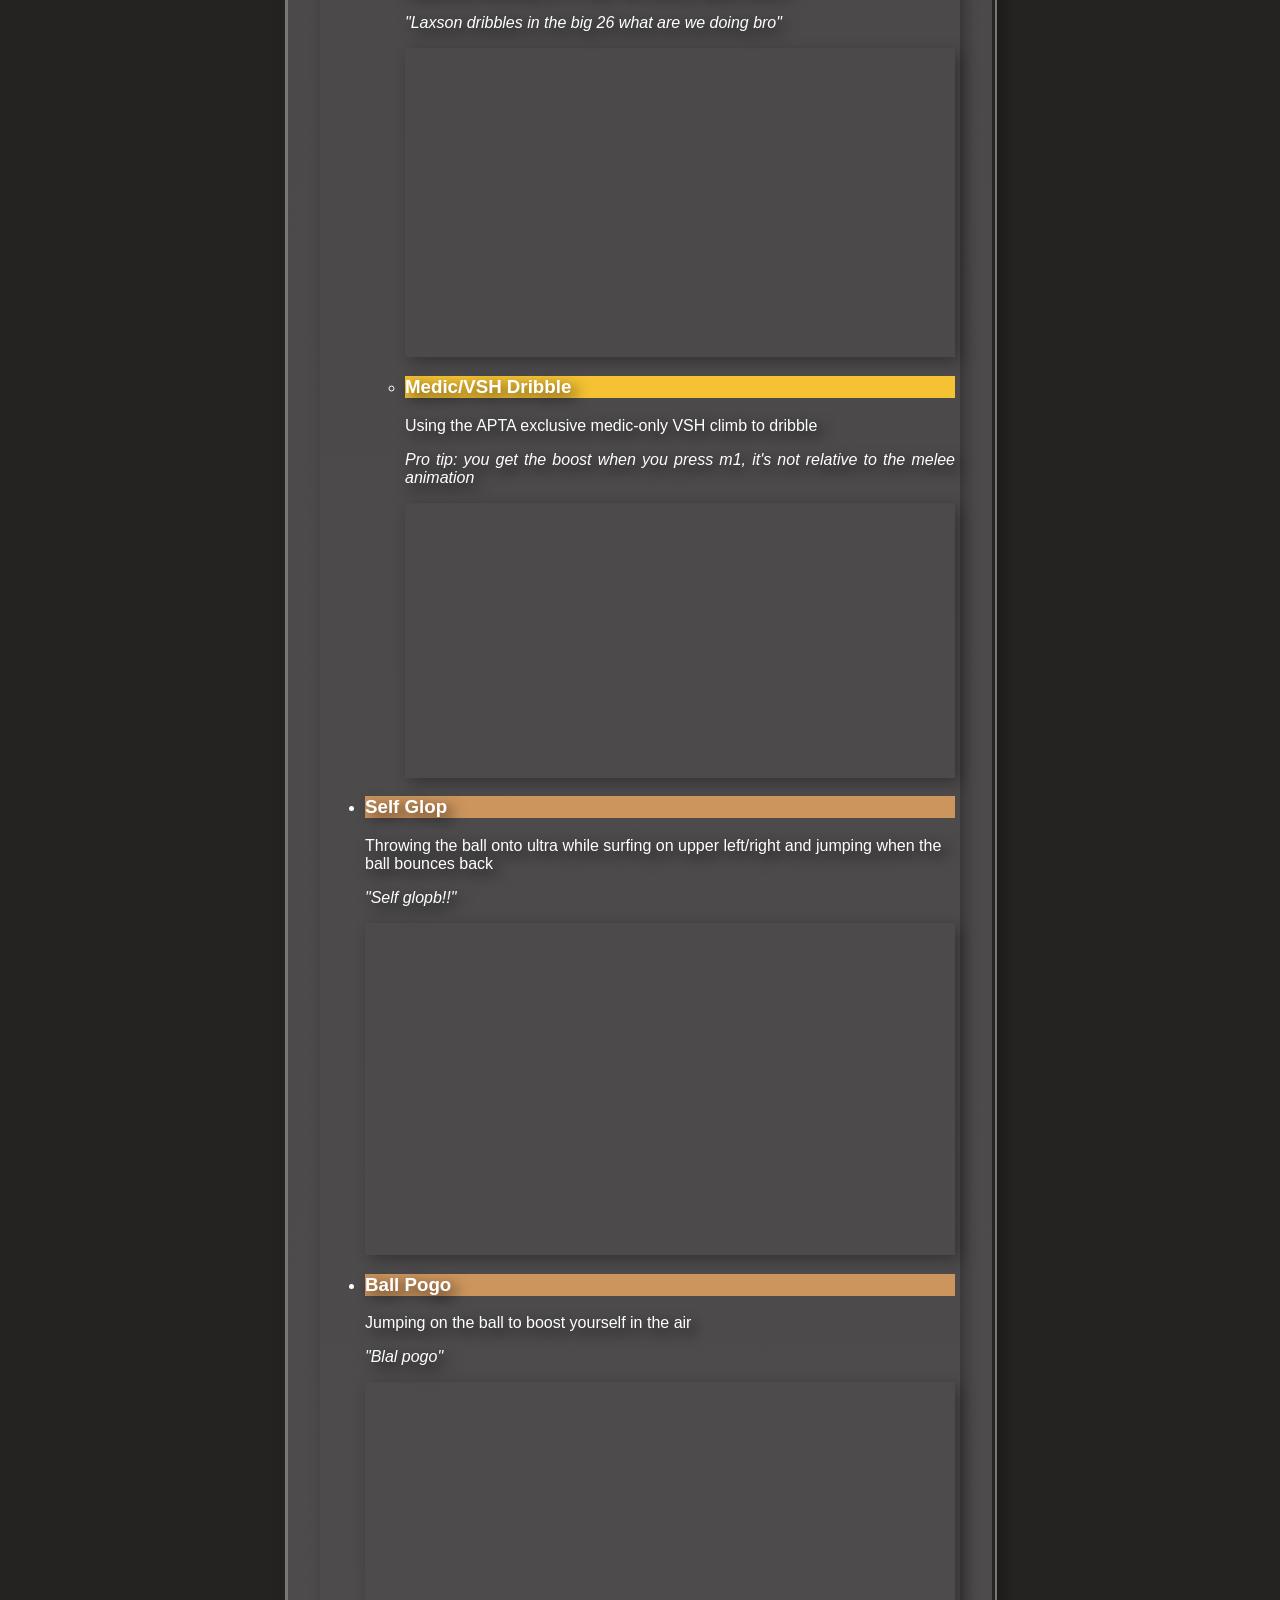
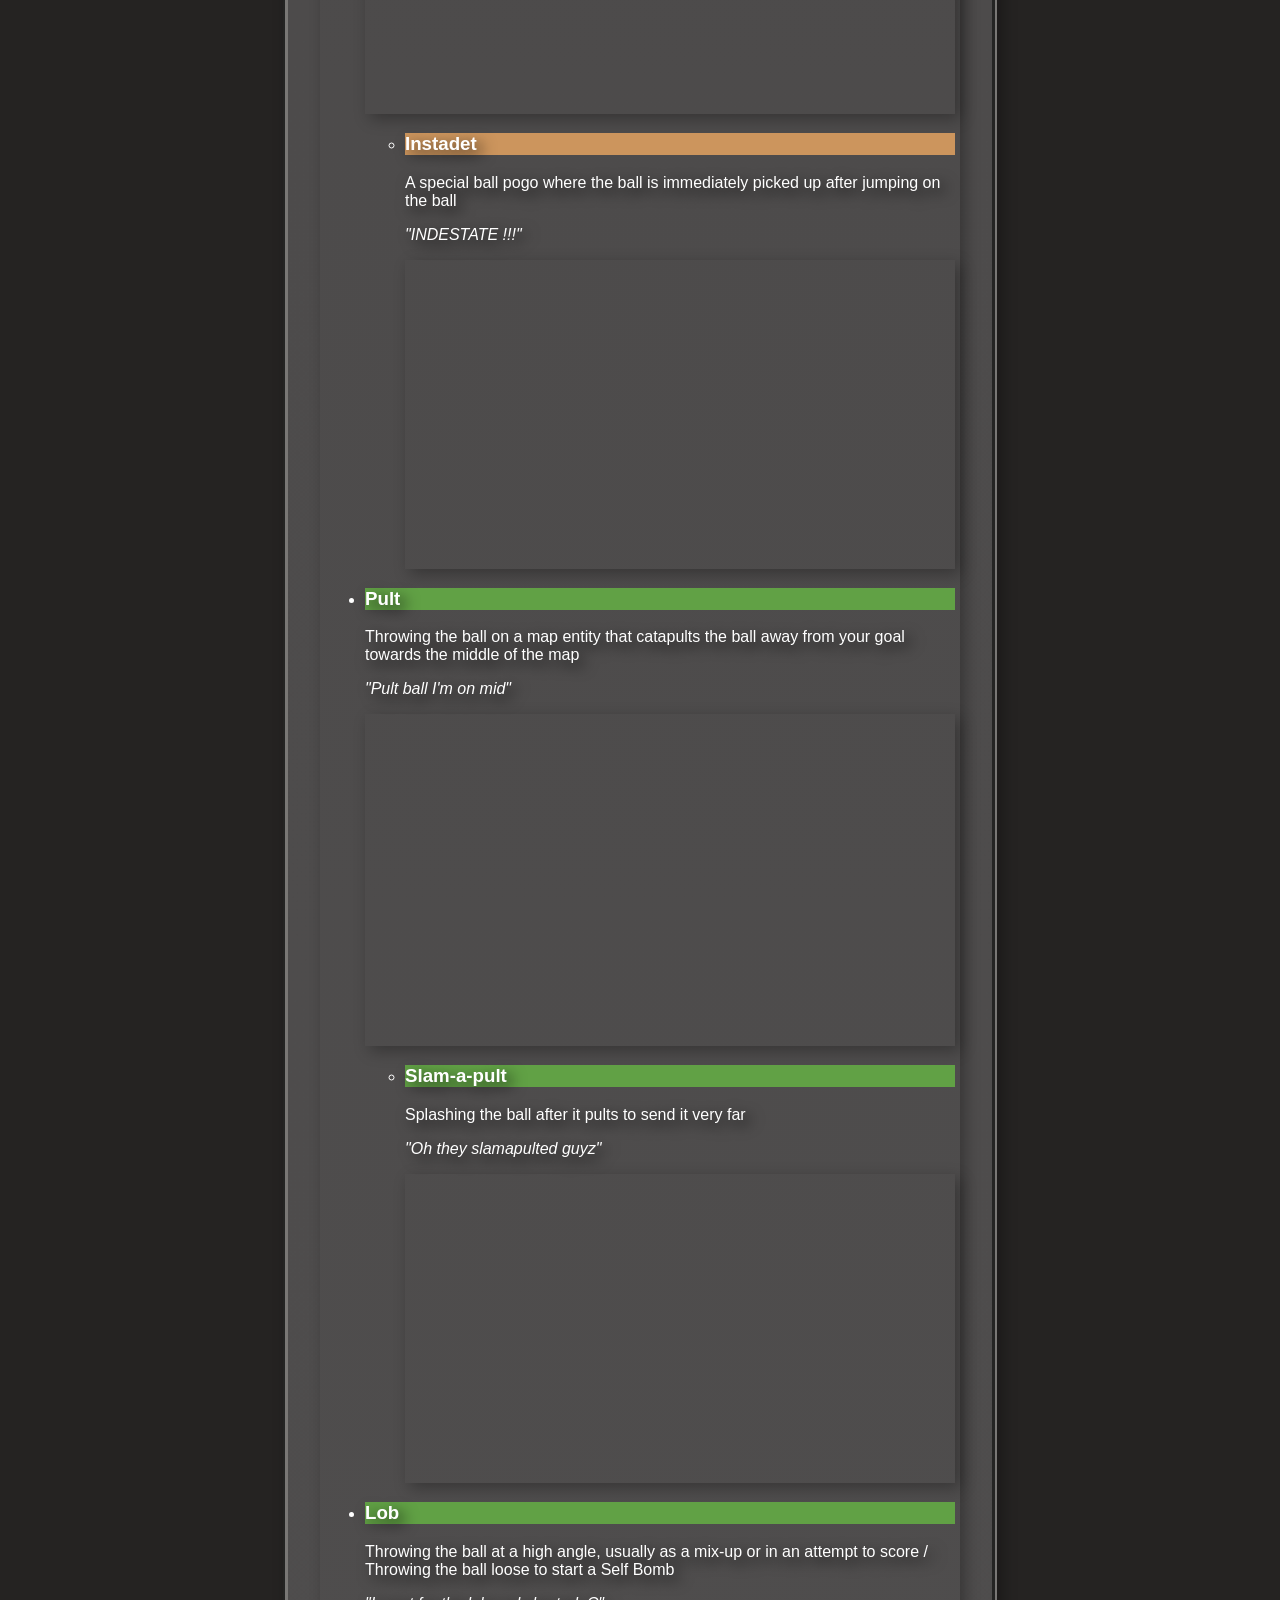
==== commit ea5011be: "ptlogo style change" ====
--- a/dictionary.html
+++ b/dictionary.html
@@ -30,7 +30,6 @@
             <span class="loading-item">.</span>
         </h1>
         <br>
-        <img src="images/THROBBER_light.webp" id="throbber" class="throbber" style="margin: auto; height: 50%; width: auto;">
         <span style="display: block; width: 50%; margin: auto; margin-top: 20px;">
             <h1>Stuck? <button onclick="location.reload()">Reload</button></h1>
         </span>
@@ -74,8 +73,10 @@
                 <img src="images/dark_mode.svg" id="darkicon">
                 <img src="images/light_mode.svg" id="lighticon">
             </button>
-            <img src="images/logo/APTA_LOGO_light.webp" class="ptlogo" id="apta">
-            <img src="images/logo/OCE_LOGO.webp" class="ptlogo">
+            <span style="display: flex; justify-content: center;">
+                <img src="images/logo/APTA_LOGO_light.webp" class="ptlogo spin" id="apta">
+                <img src="images/logo/OCE_LOGO.webp" class="ptlogo spin">
+            </span>
             <h1>P4SS Time Dictionary</h1>
             <h2>Last Updated 6/3/26</h2>
         </header>
--- a/stylesheet.css
+++ b/stylesheet.css
@@ -221,6 +221,8 @@
 .ptlogo {
   height: 30%;
   width: 30%;
+  margin-left: 3%;
+  margin-right: 3%;
 }
 
 #theButton {
@@ -415,22 +417,13 @@
   margin-bottom: 50px;
 }
 
-@keyframes spinAnimation {
-  0% {
-    transform: rotate(0deg);
-  }
-  100% {
-    transform: rotate(360deg);
-  }
-}
-
-.throbber {
-  animation-name: spinAnimation;
-  animation-duration: 1s;
-  animation-timing-function: ease;
-  animation-iteration-count: infinite;
-  animation-direction: normal;
-  animation-fill-mode: both;
+
+.spin {
+  transition: all ease-in-out 0.5s;
+}
+
+.spin:hover {
+  transform: rotate(15deg) scale(1.05);
 }
 
 footer {
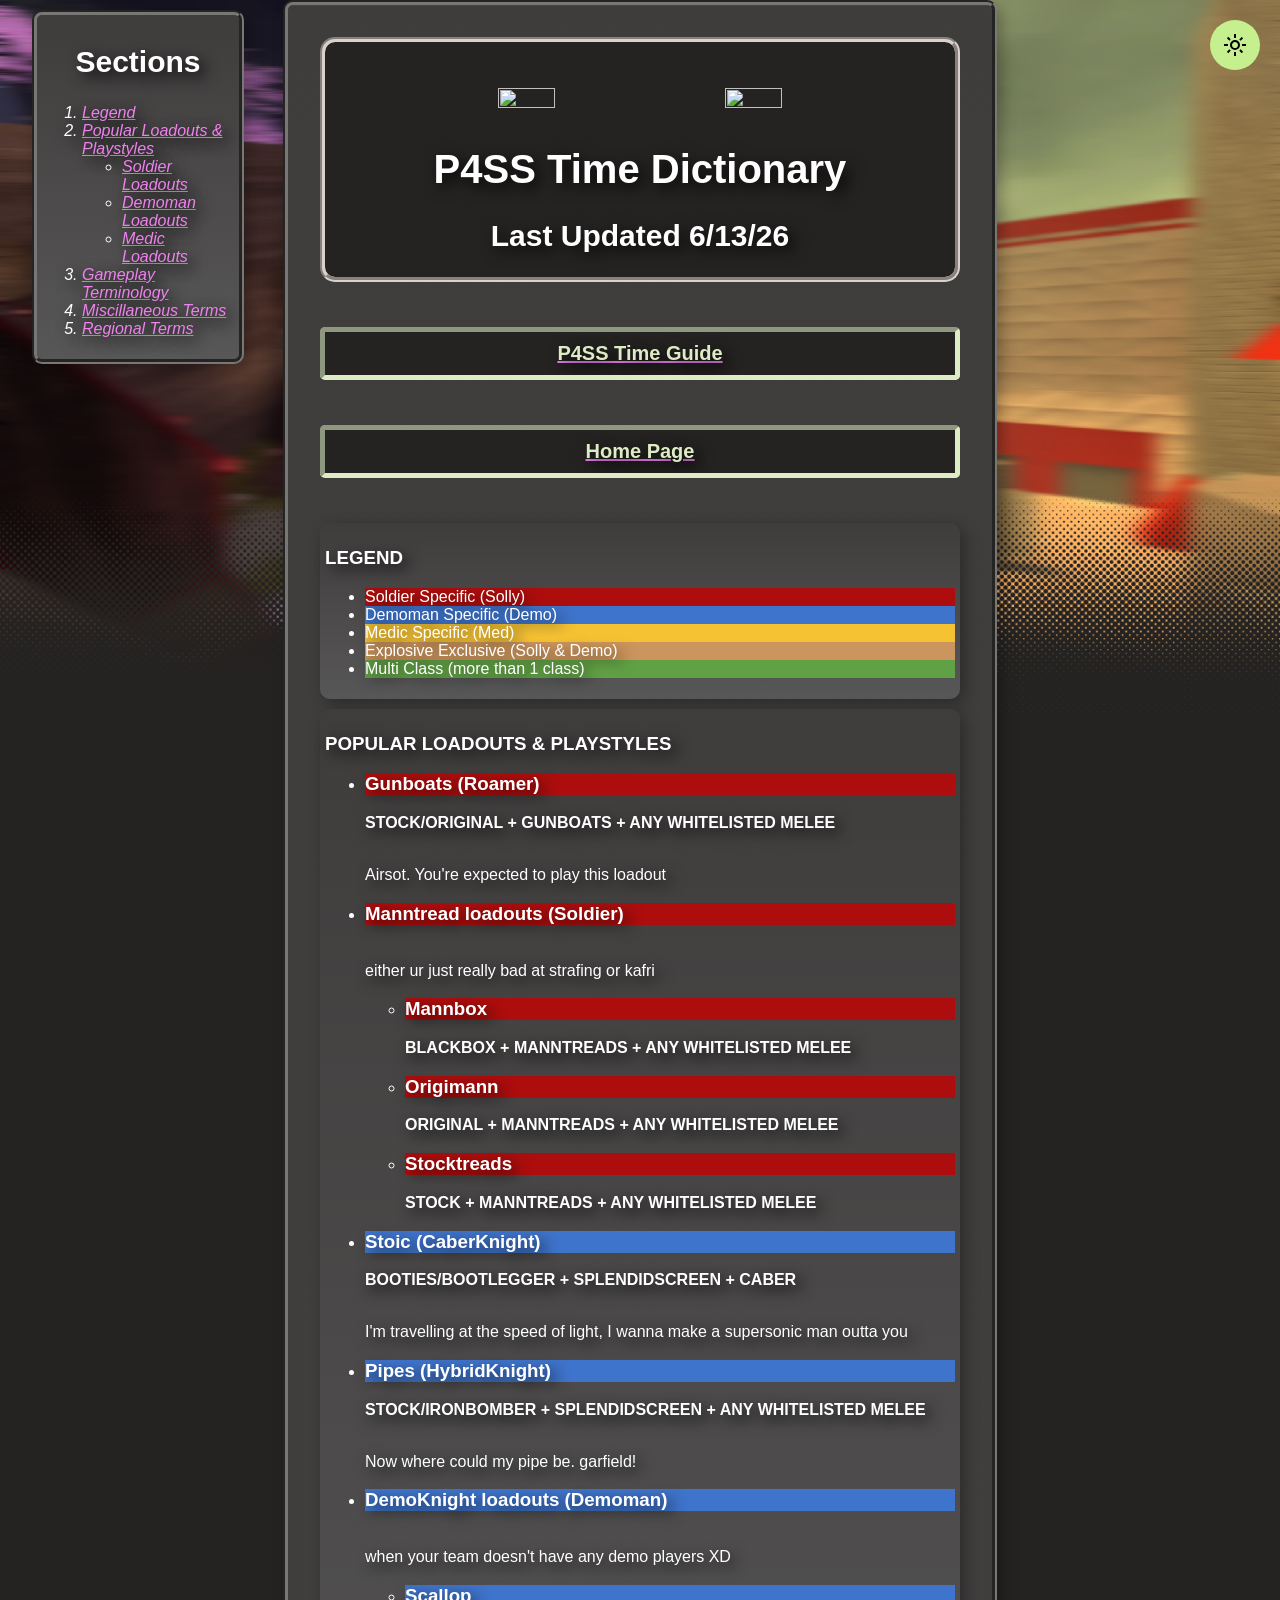
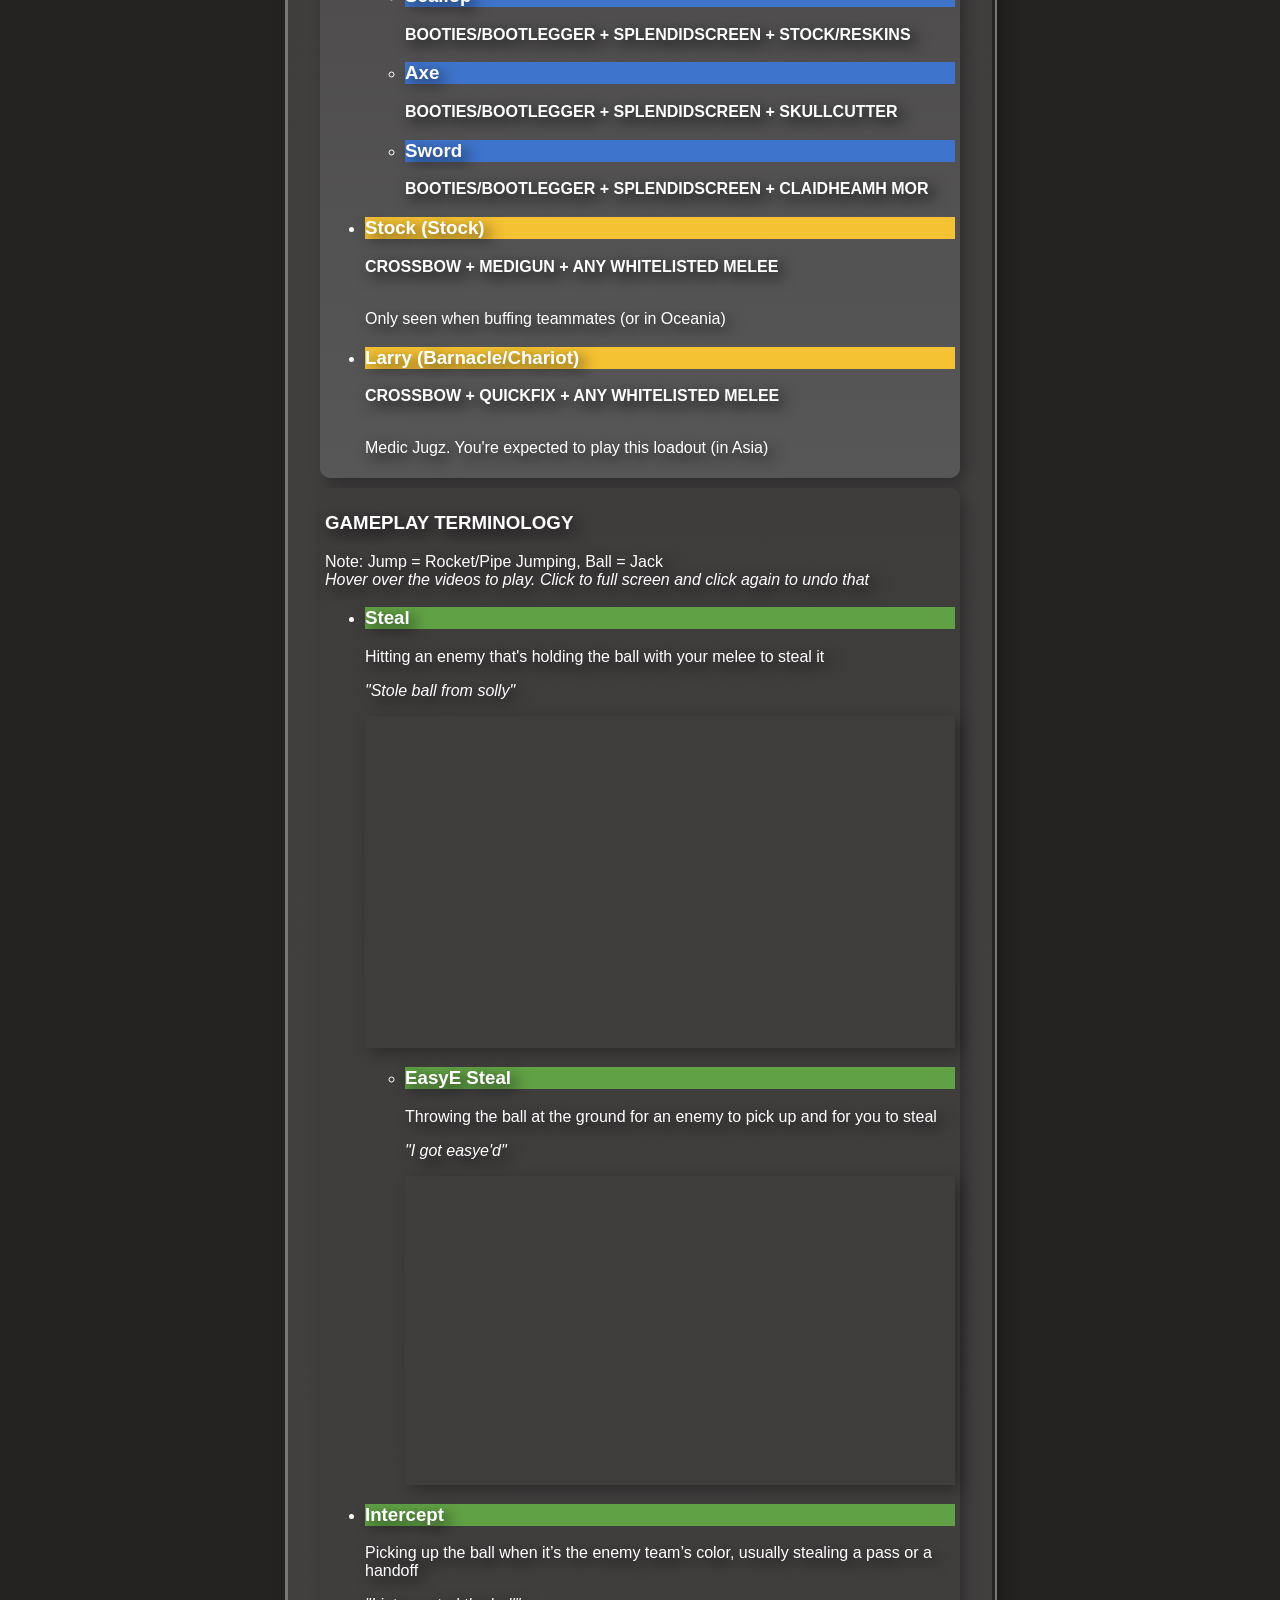
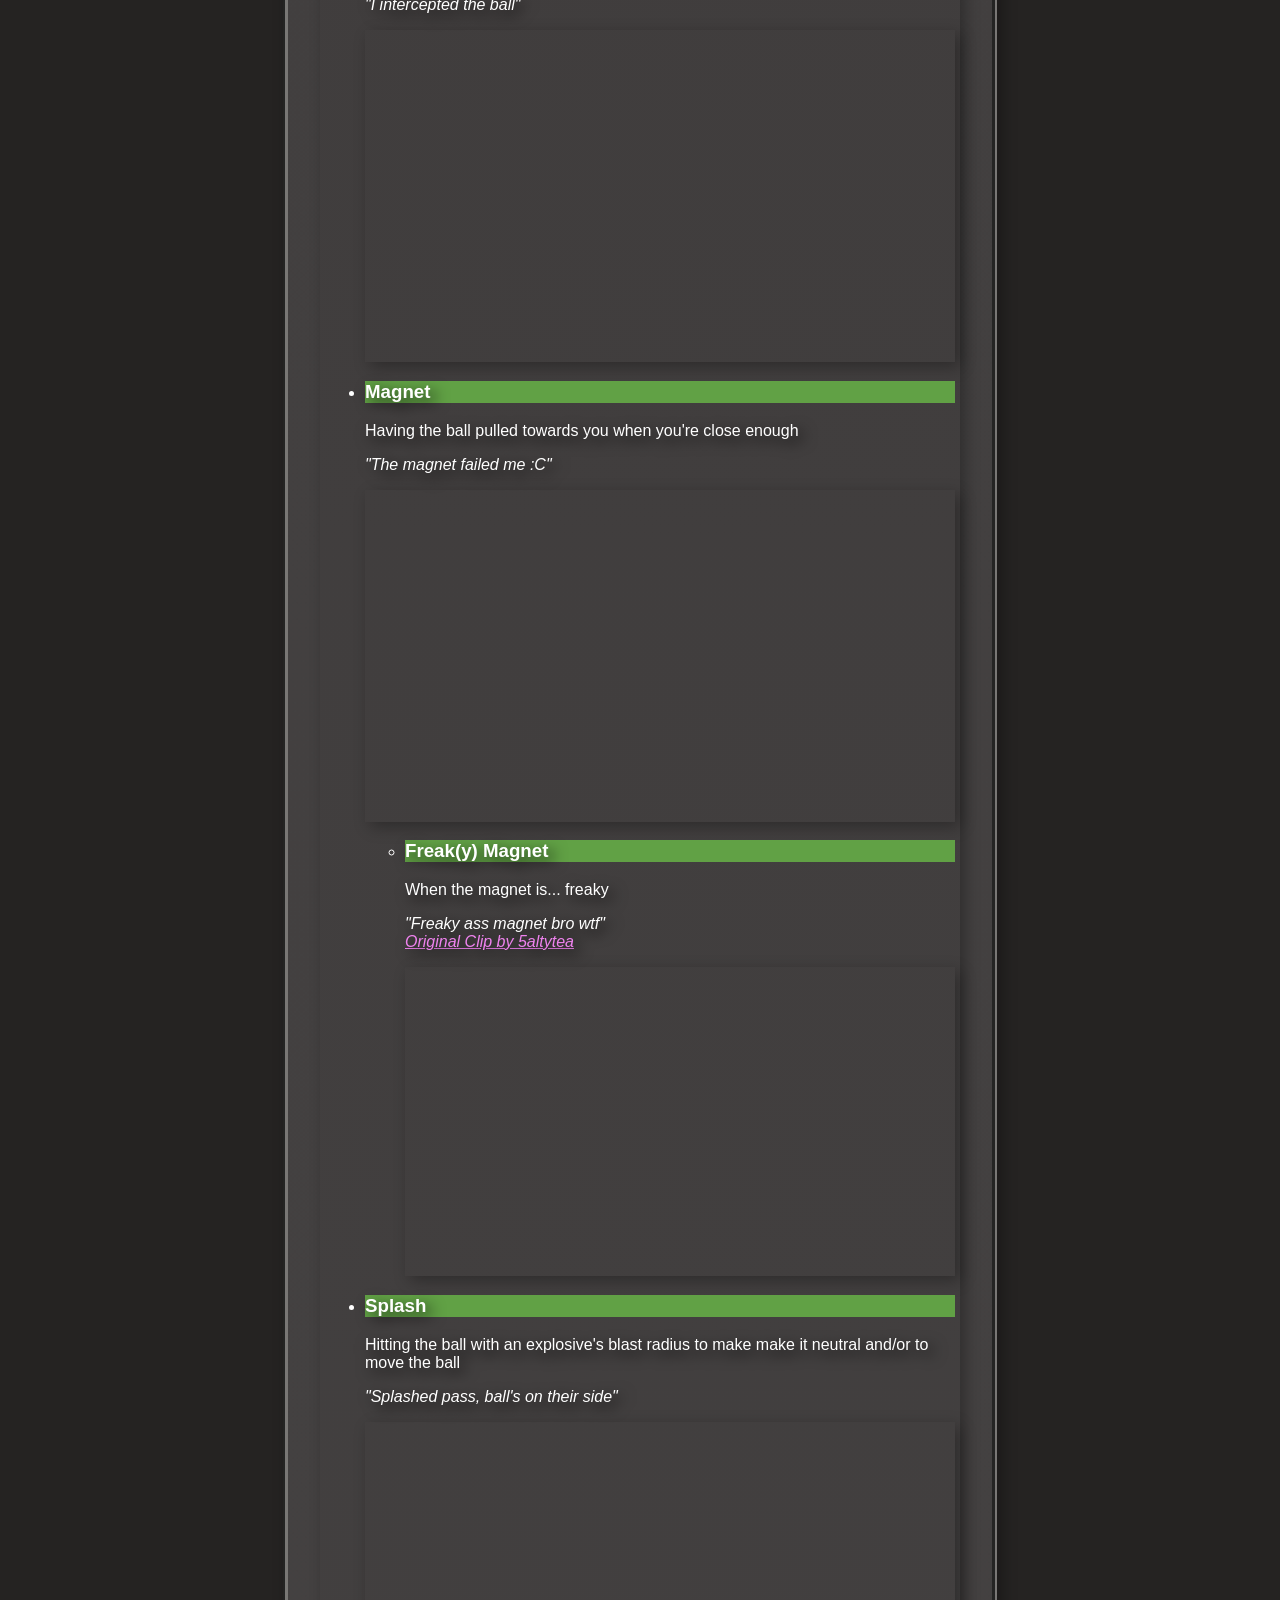
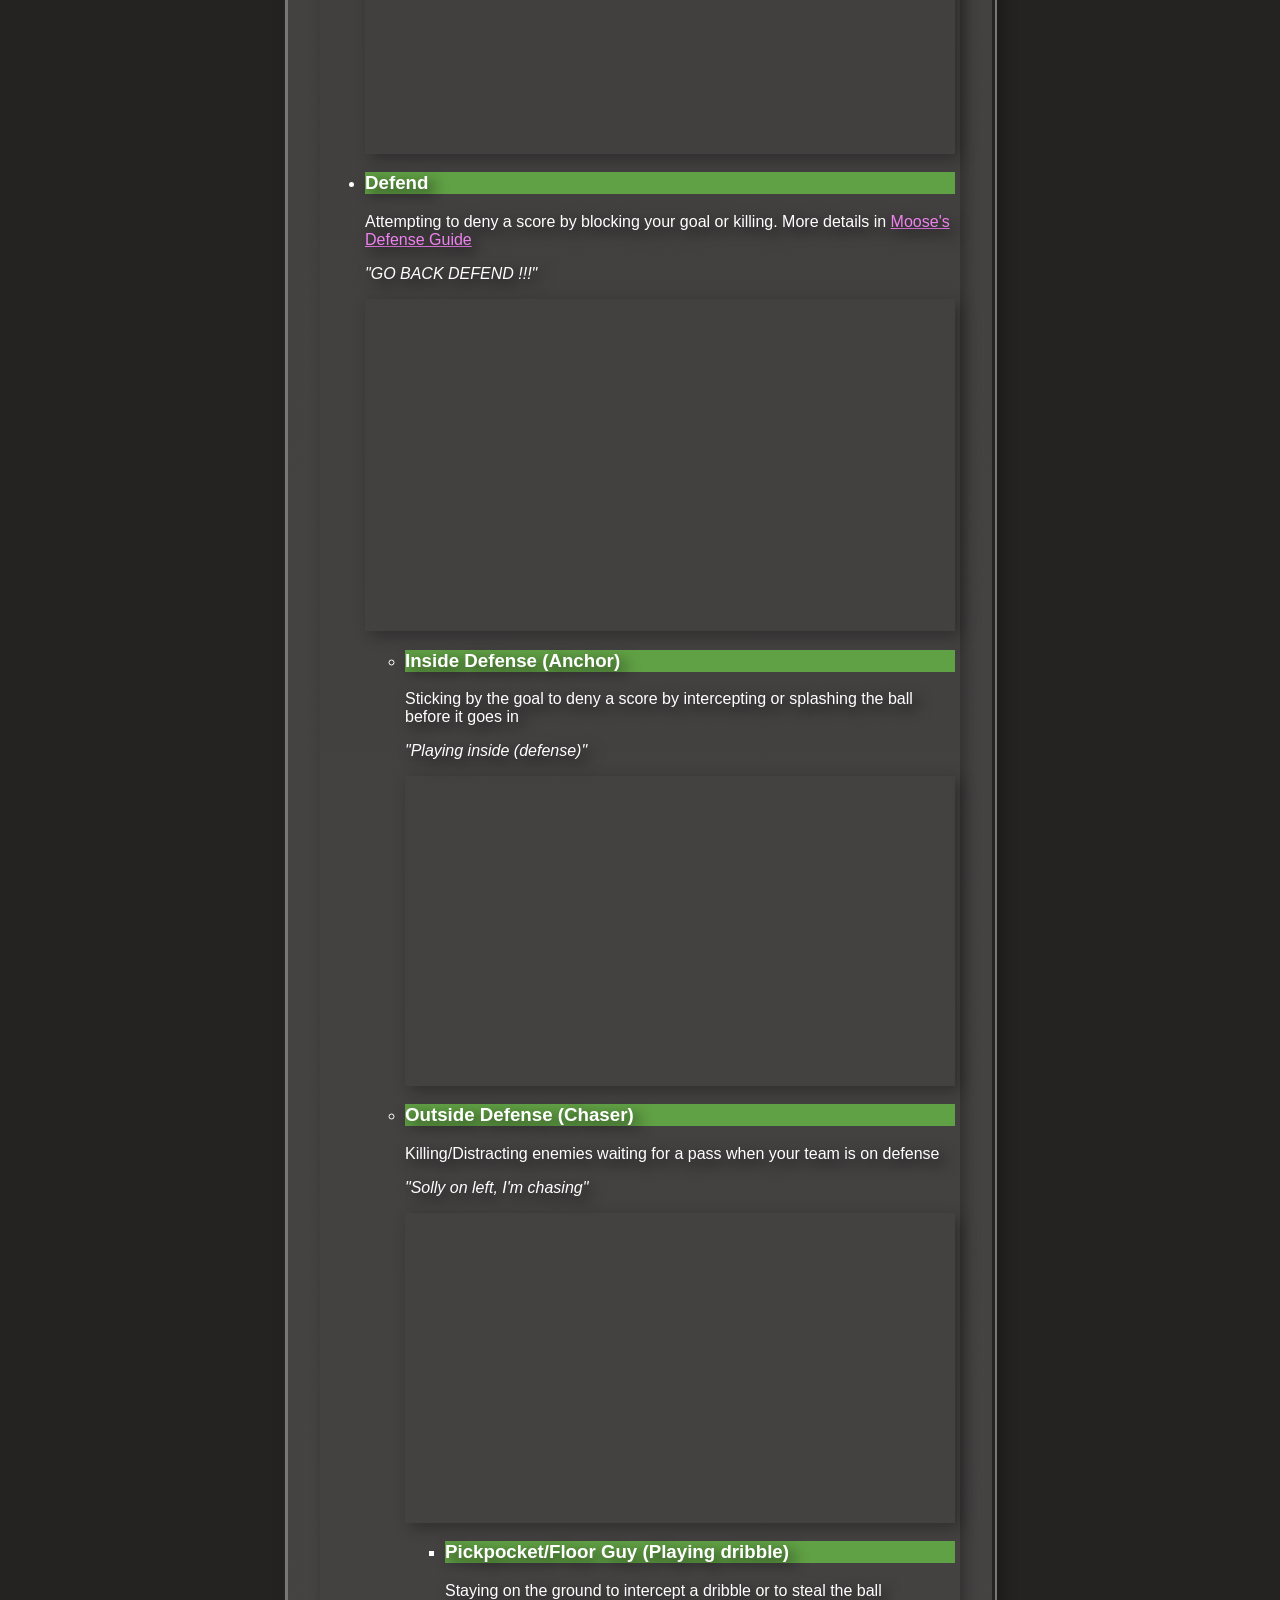
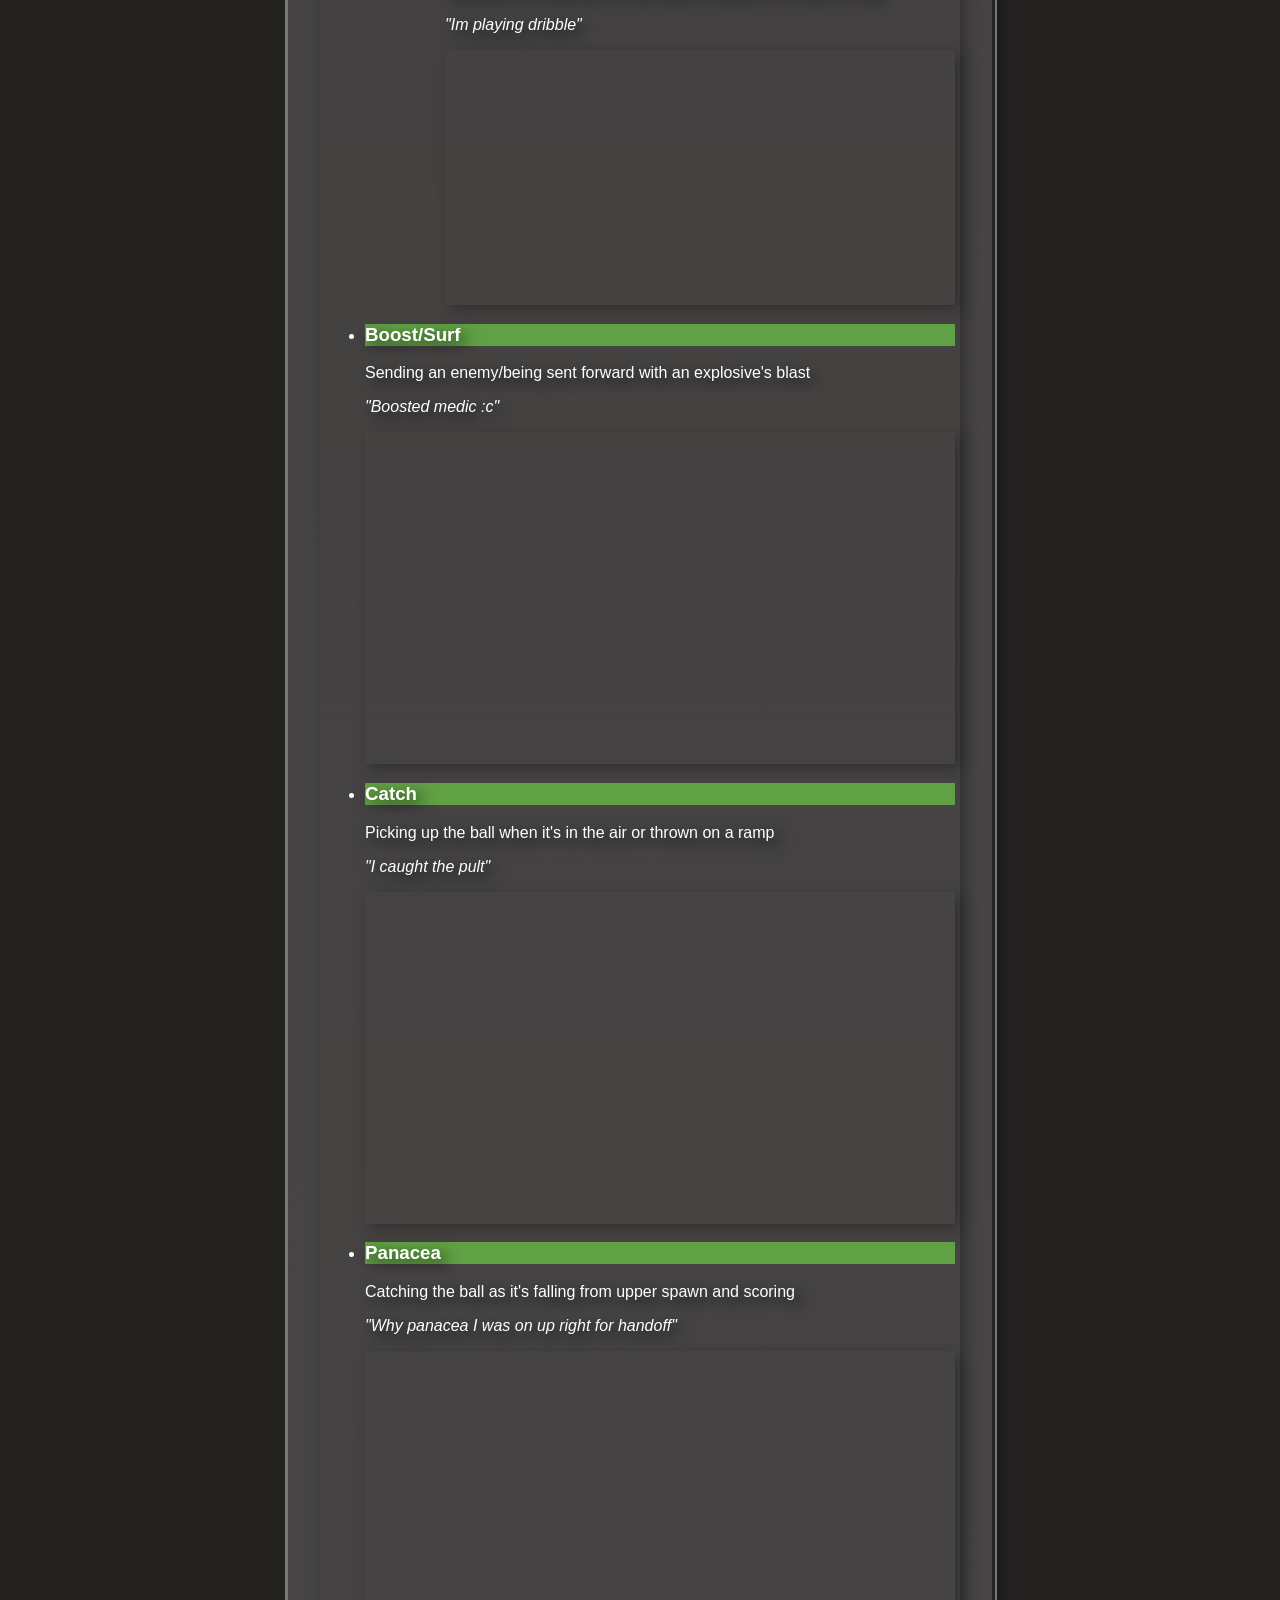
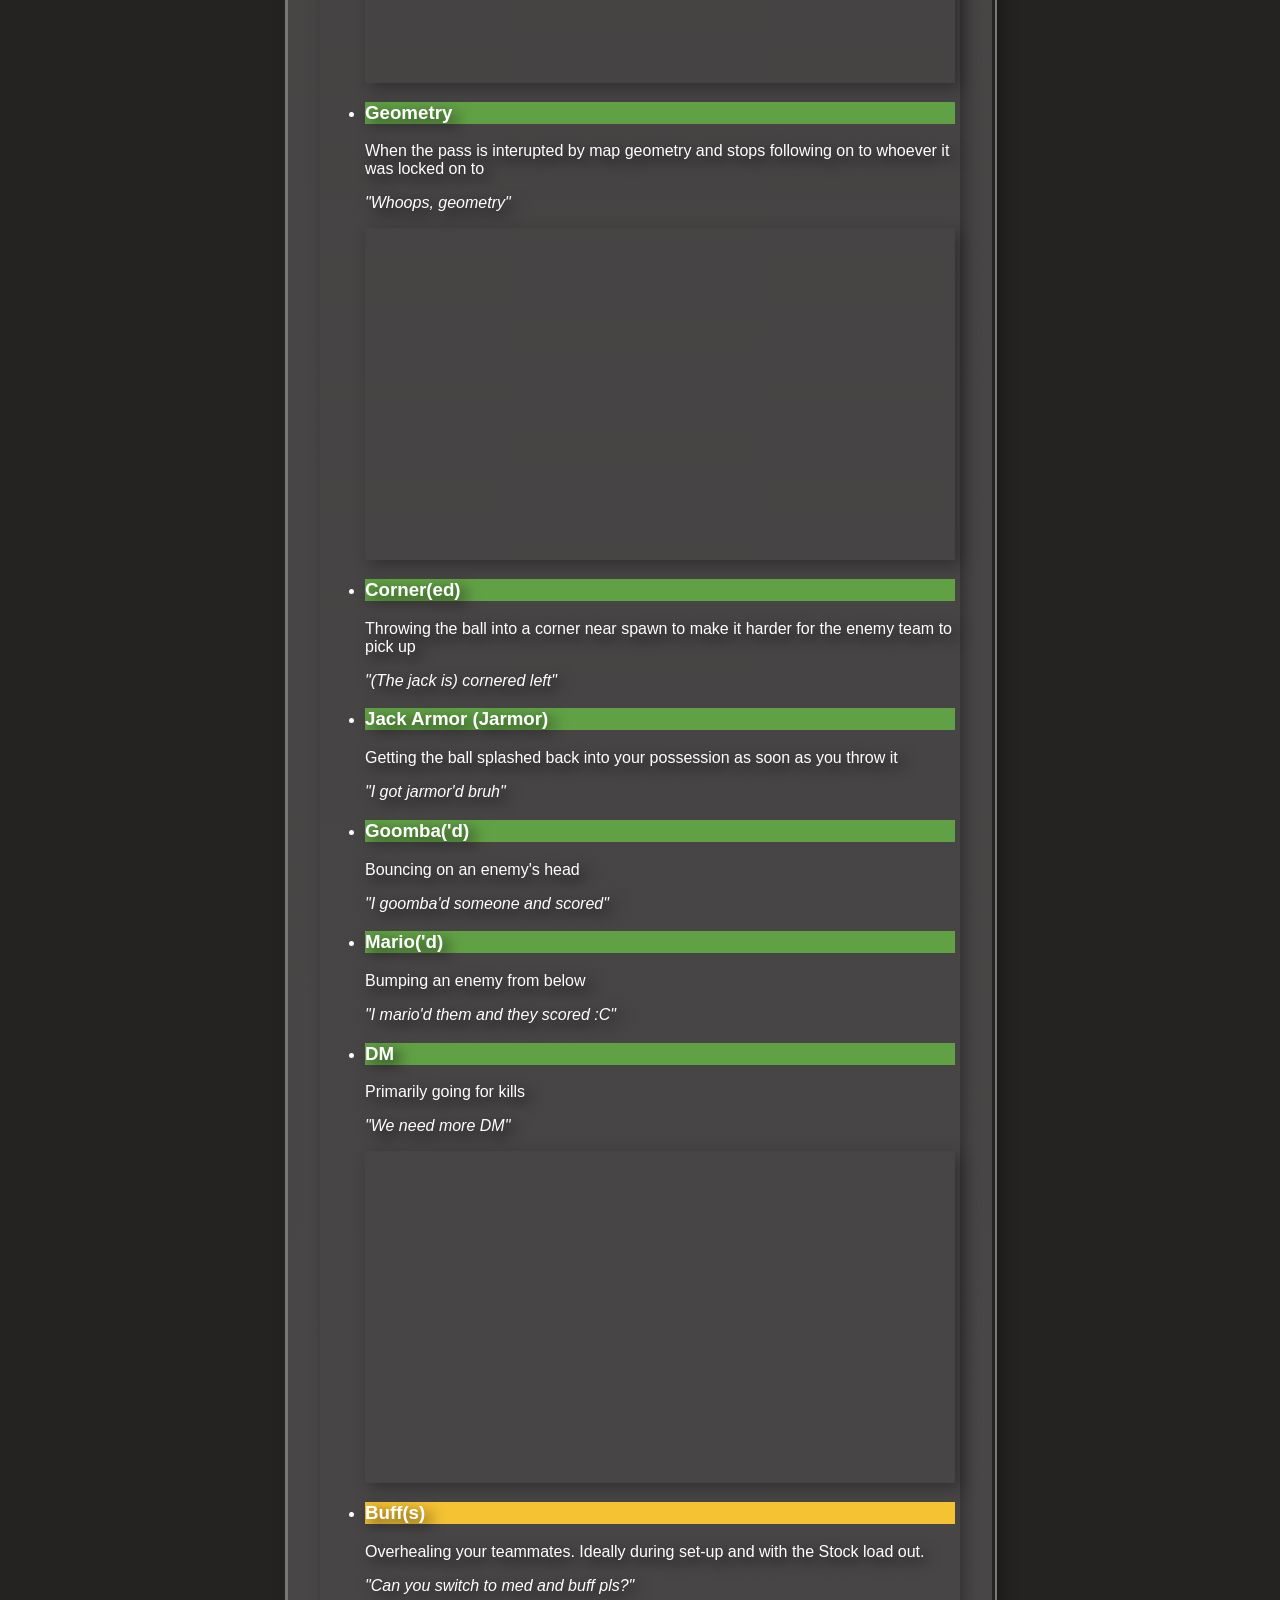
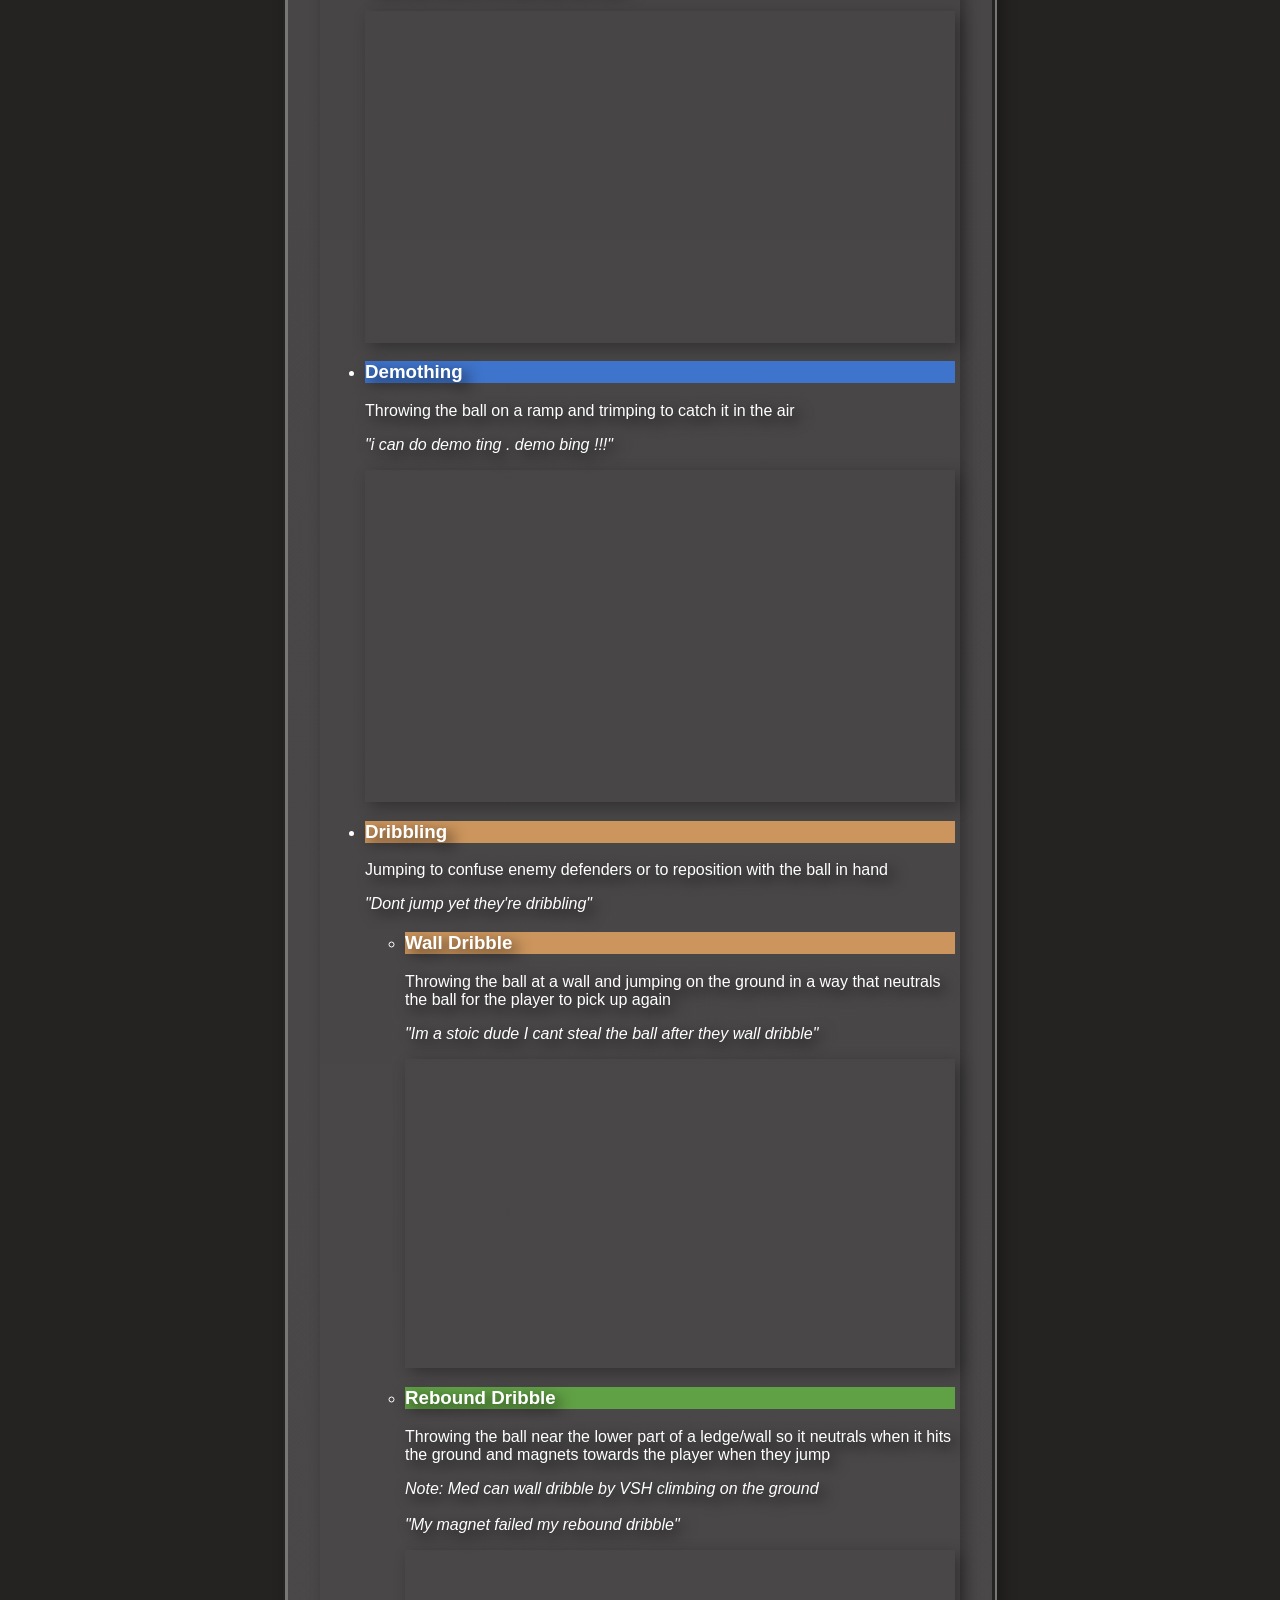
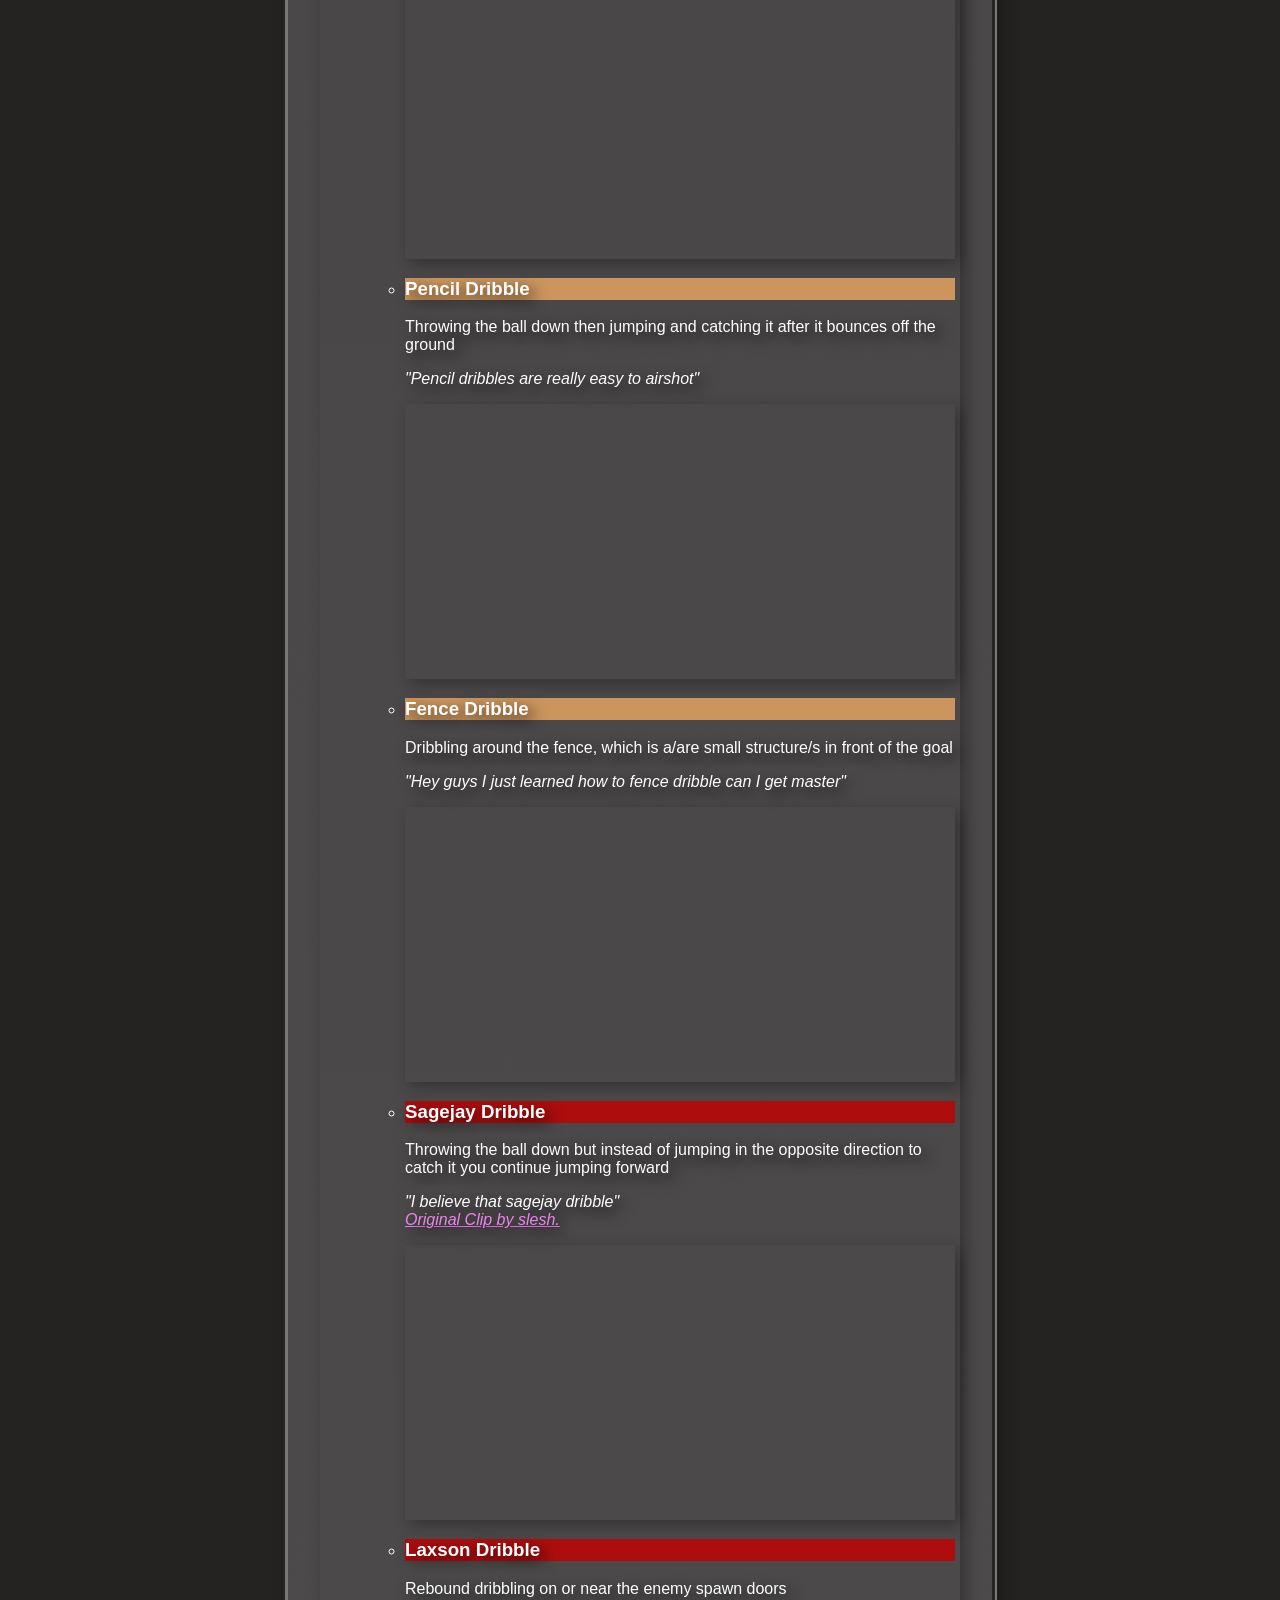
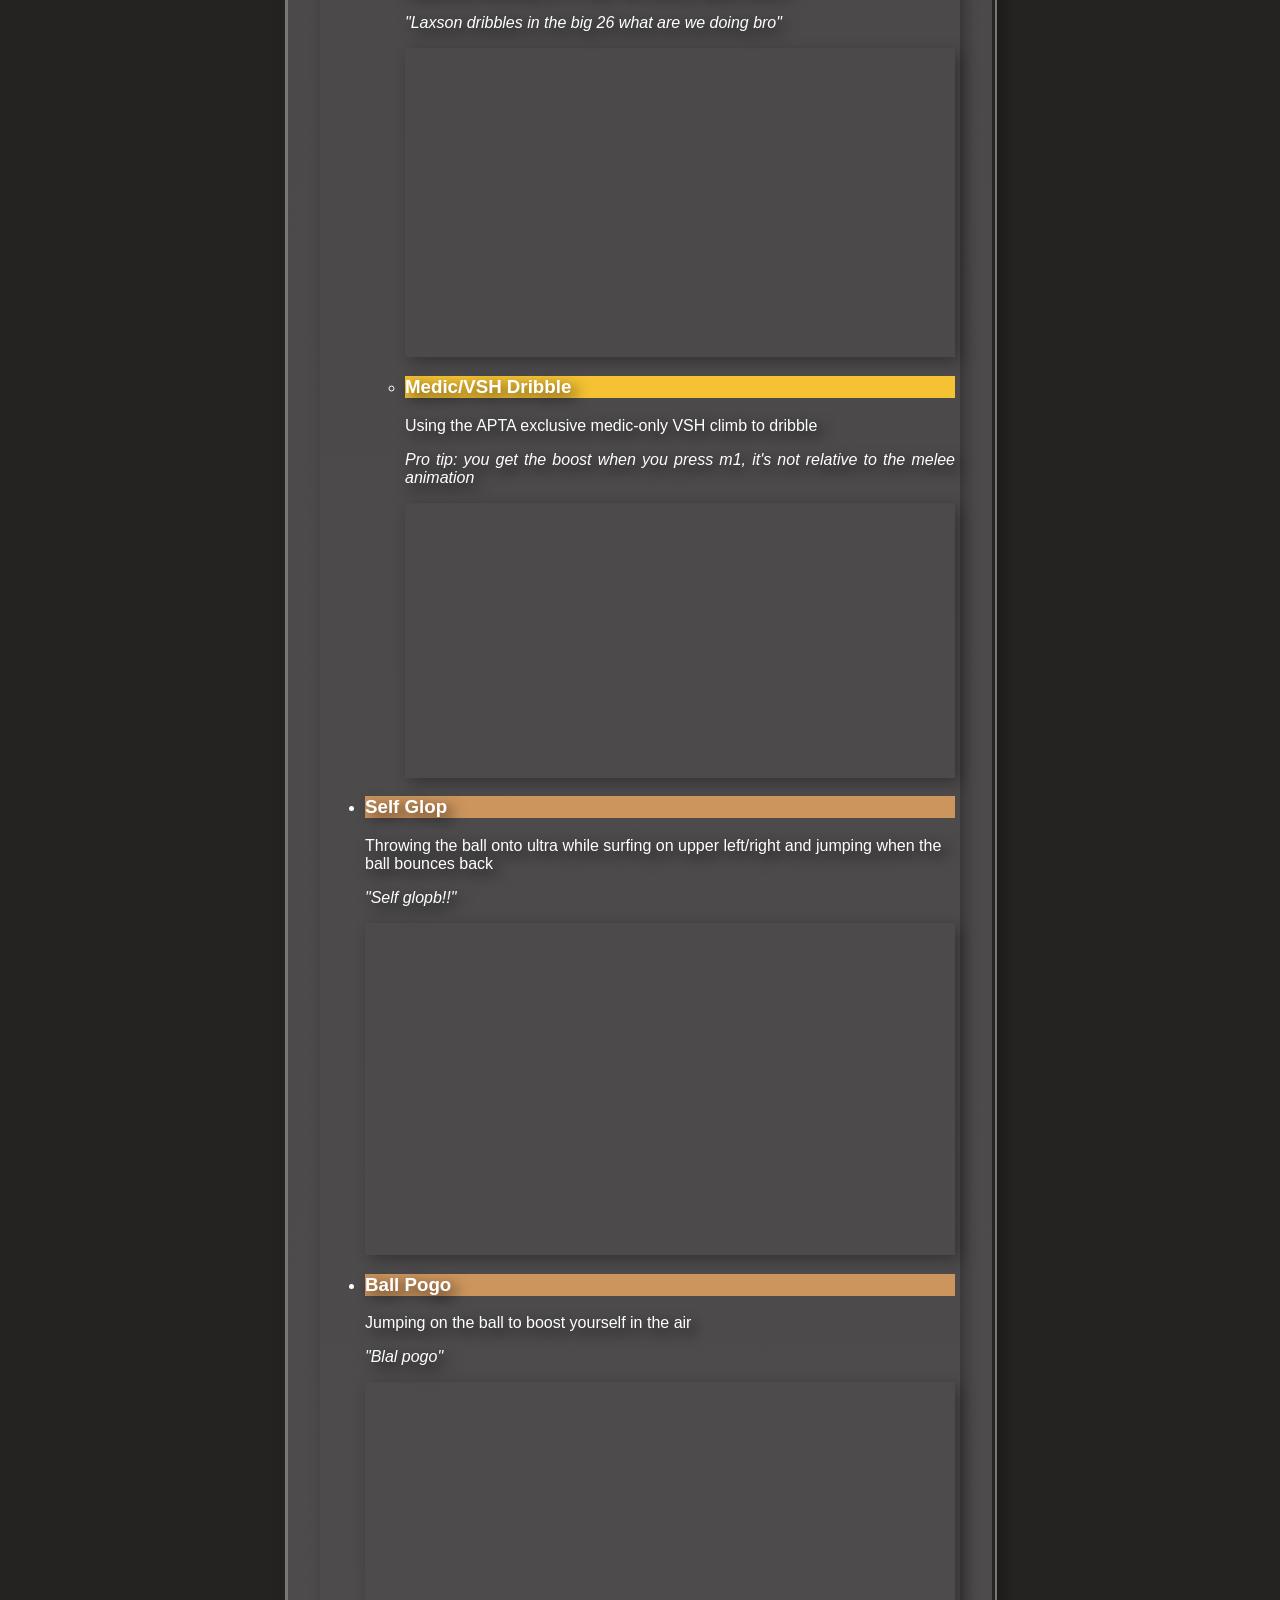
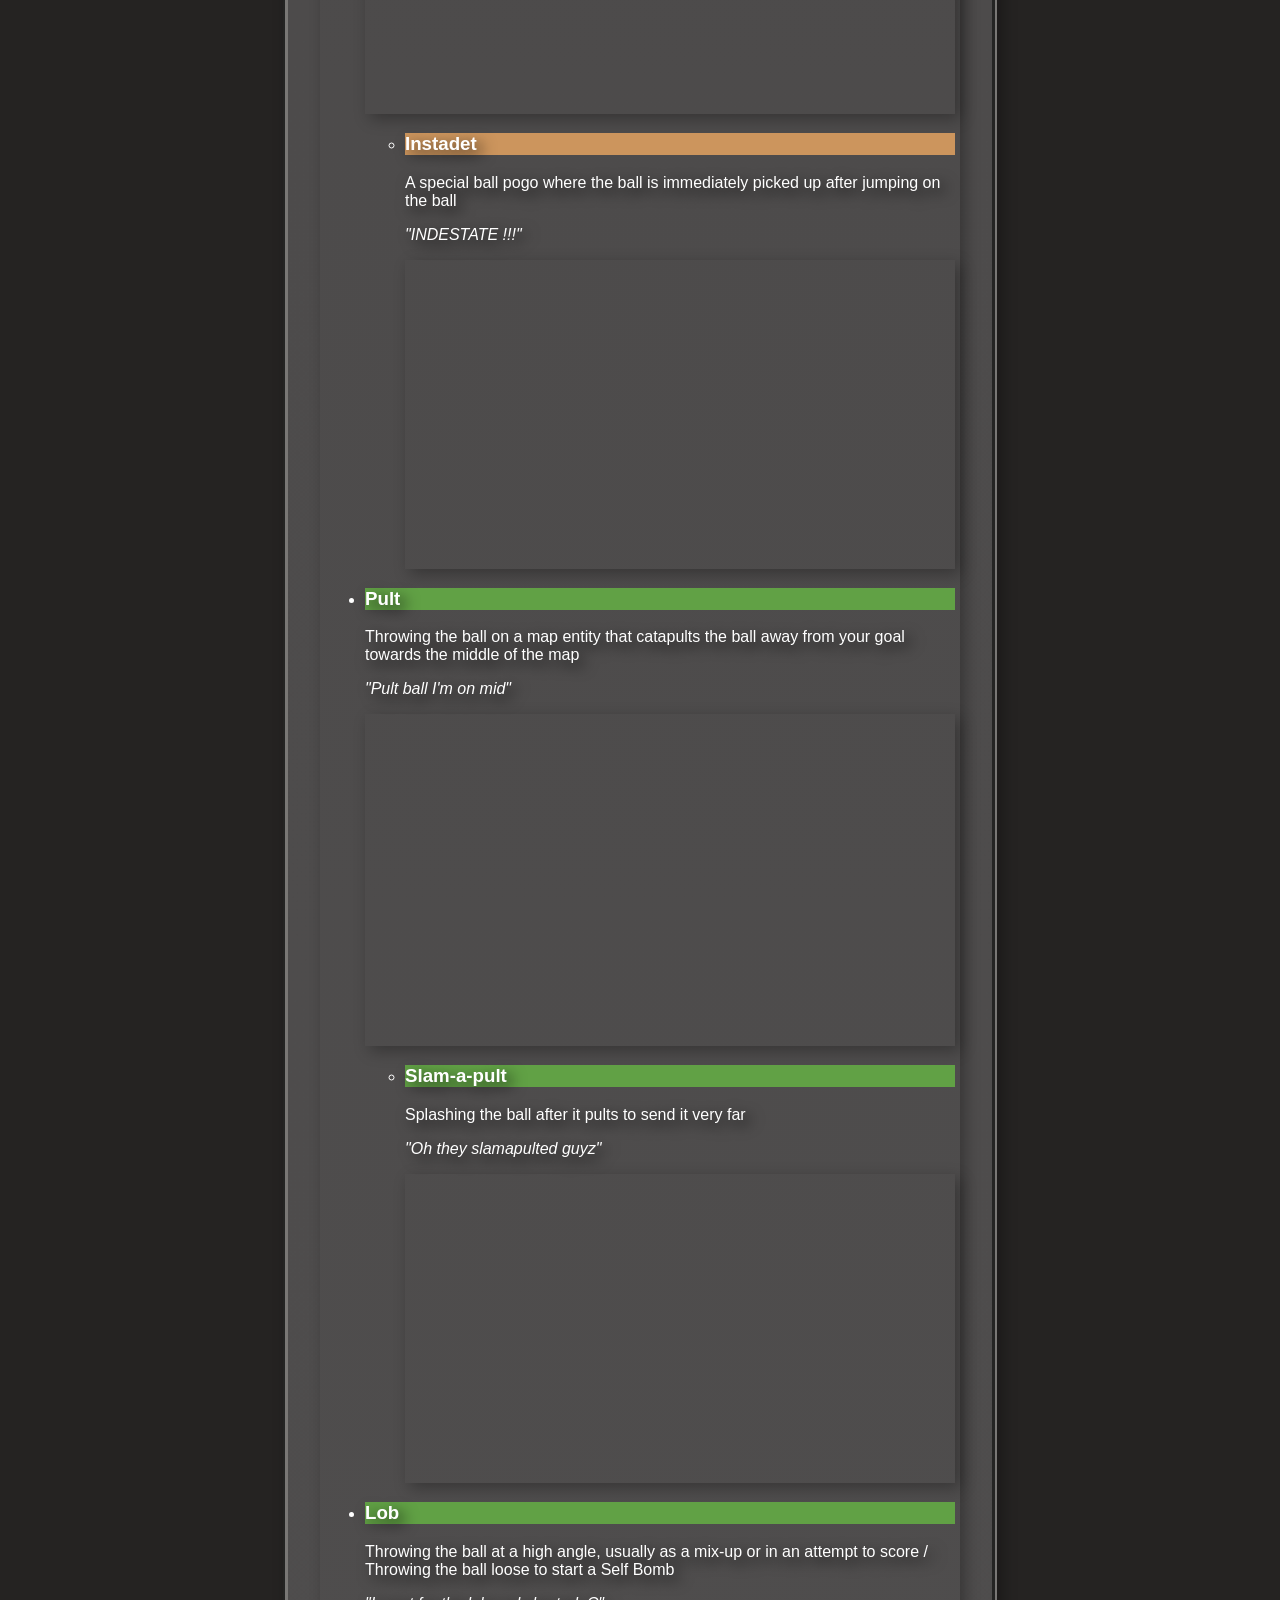
==== commit 5e8b8f2b: "updated guide.html changed wording in the game guides and barnacle rollout changed gameguide structu" ====
--- a/dictionary.html
+++ b/dictionary.html
@@ -78,7 +78,7 @@
                 <img src="images/logo/OCE_LOGO.webp" class="ptlogo spin">
             </span>
             <h1>P4SS Time Dictionary</h1>
-            <h2>Last Updated 6/3/26</h2>
+            <h2>Last Updated 6/13/26</h2>
         </header>
 
         <a href="guide.html" id="theButton"><button>P4SS Time Guide</button></a>
--- a/stylesheet.css
+++ b/stylesheet.css
@@ -124,6 +124,8 @@
   left: 2.5vw;
 
   box-shadow: 5px 5px 15px rgba(0, 0, 0, 0.3);
+  border-width: 5px;
+  border-style: groove;
 }
 
 #myBtn {
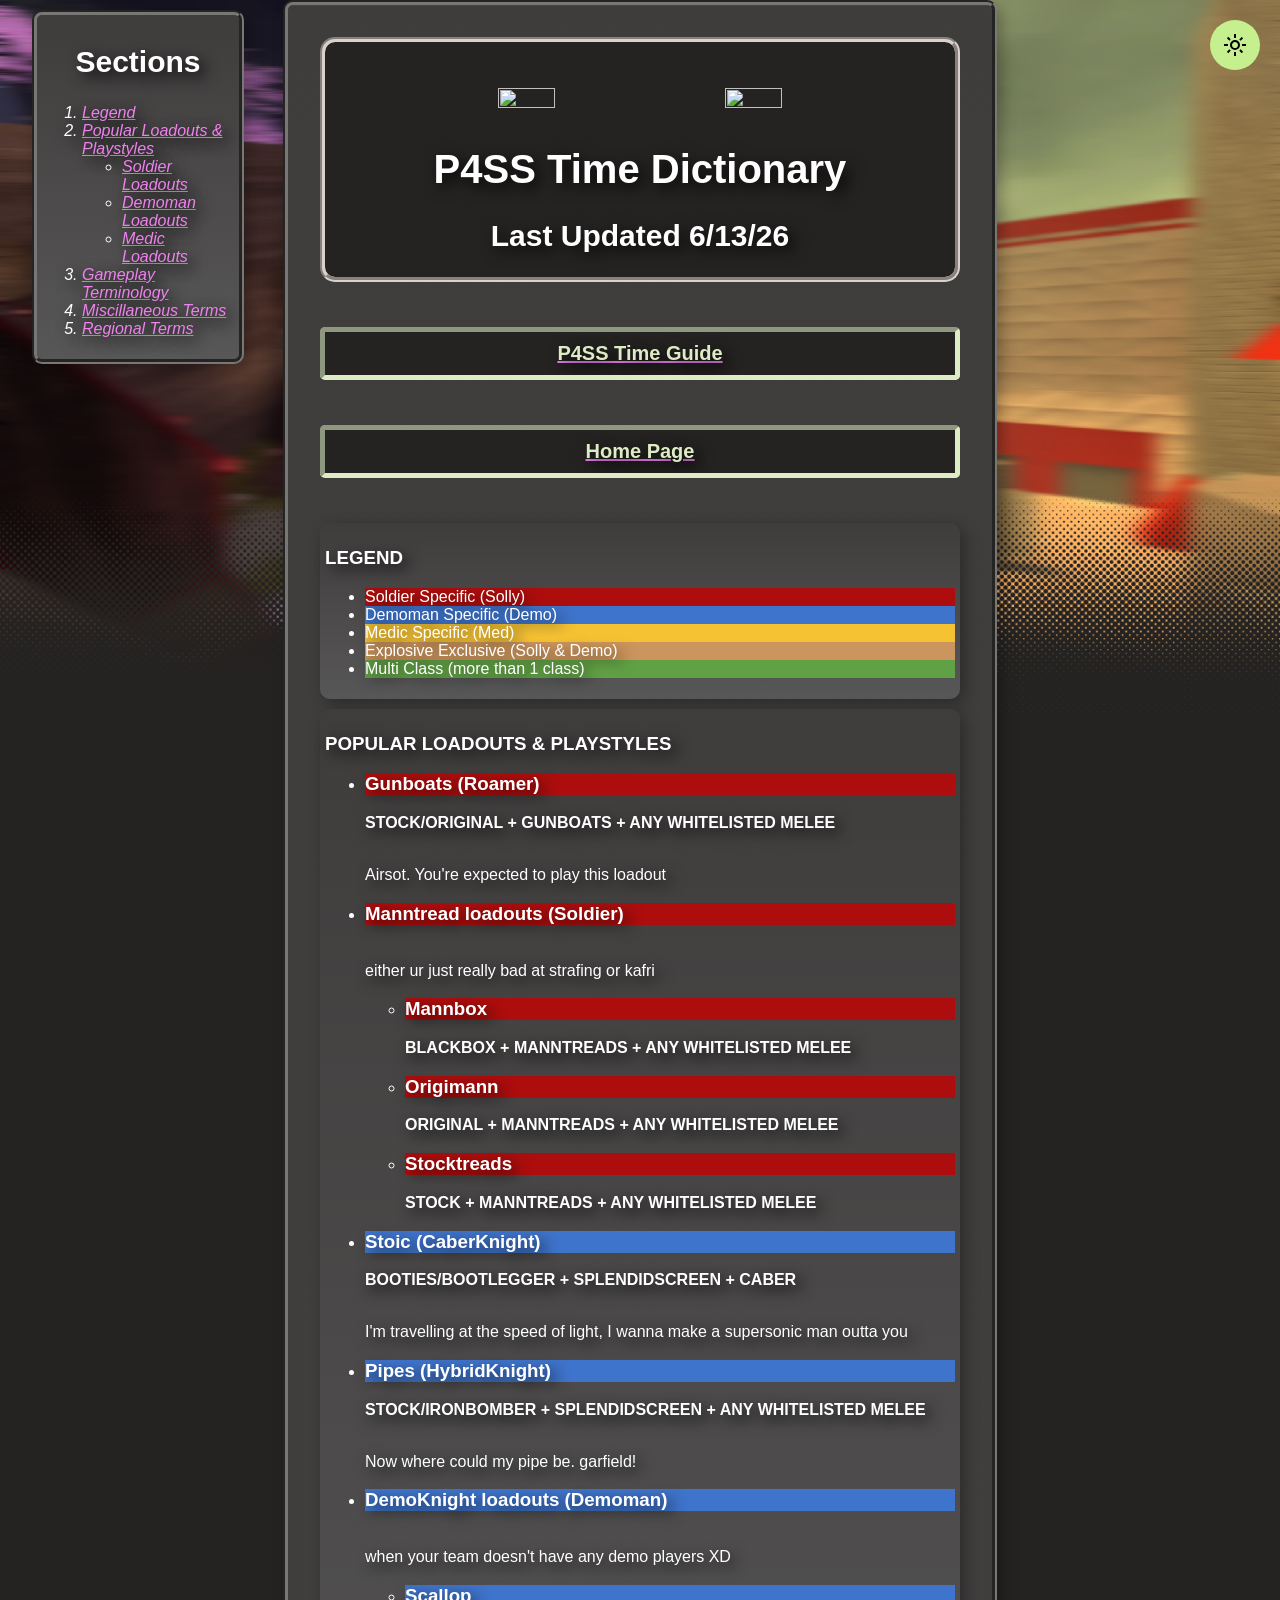
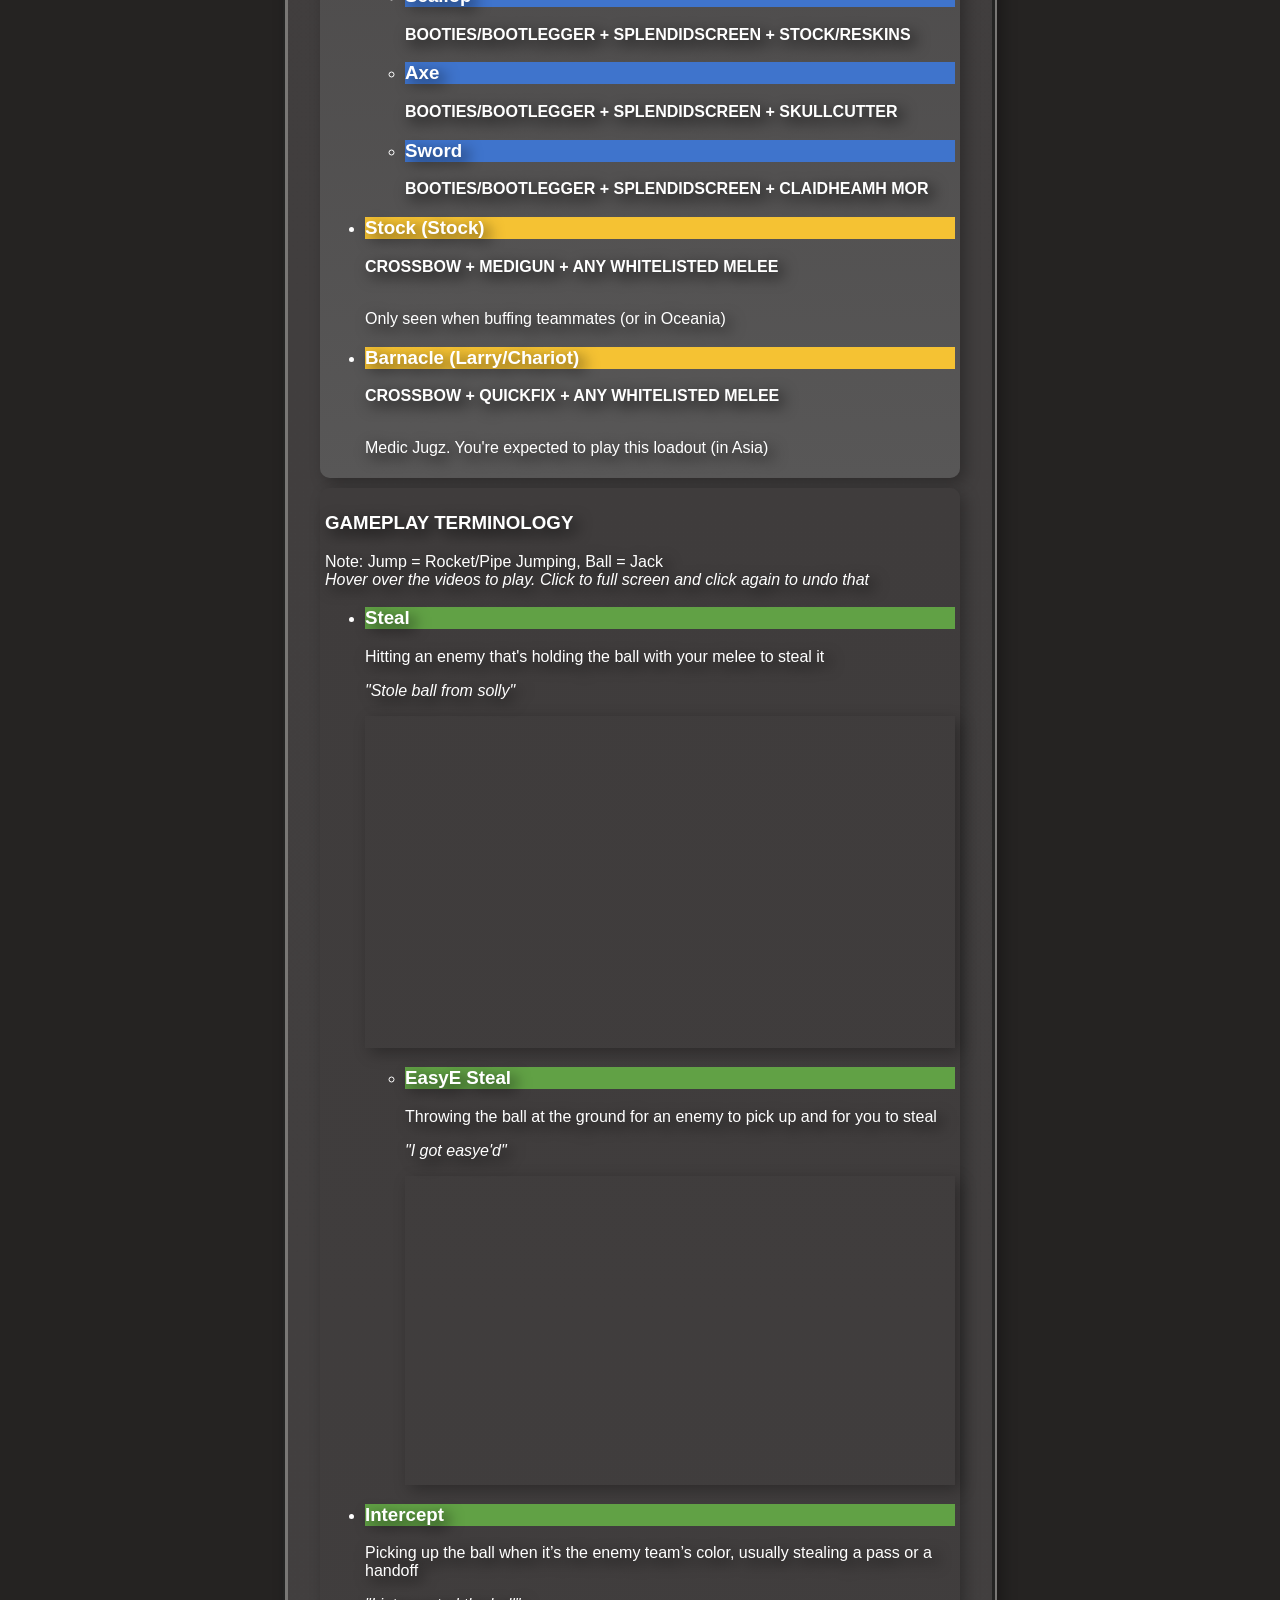
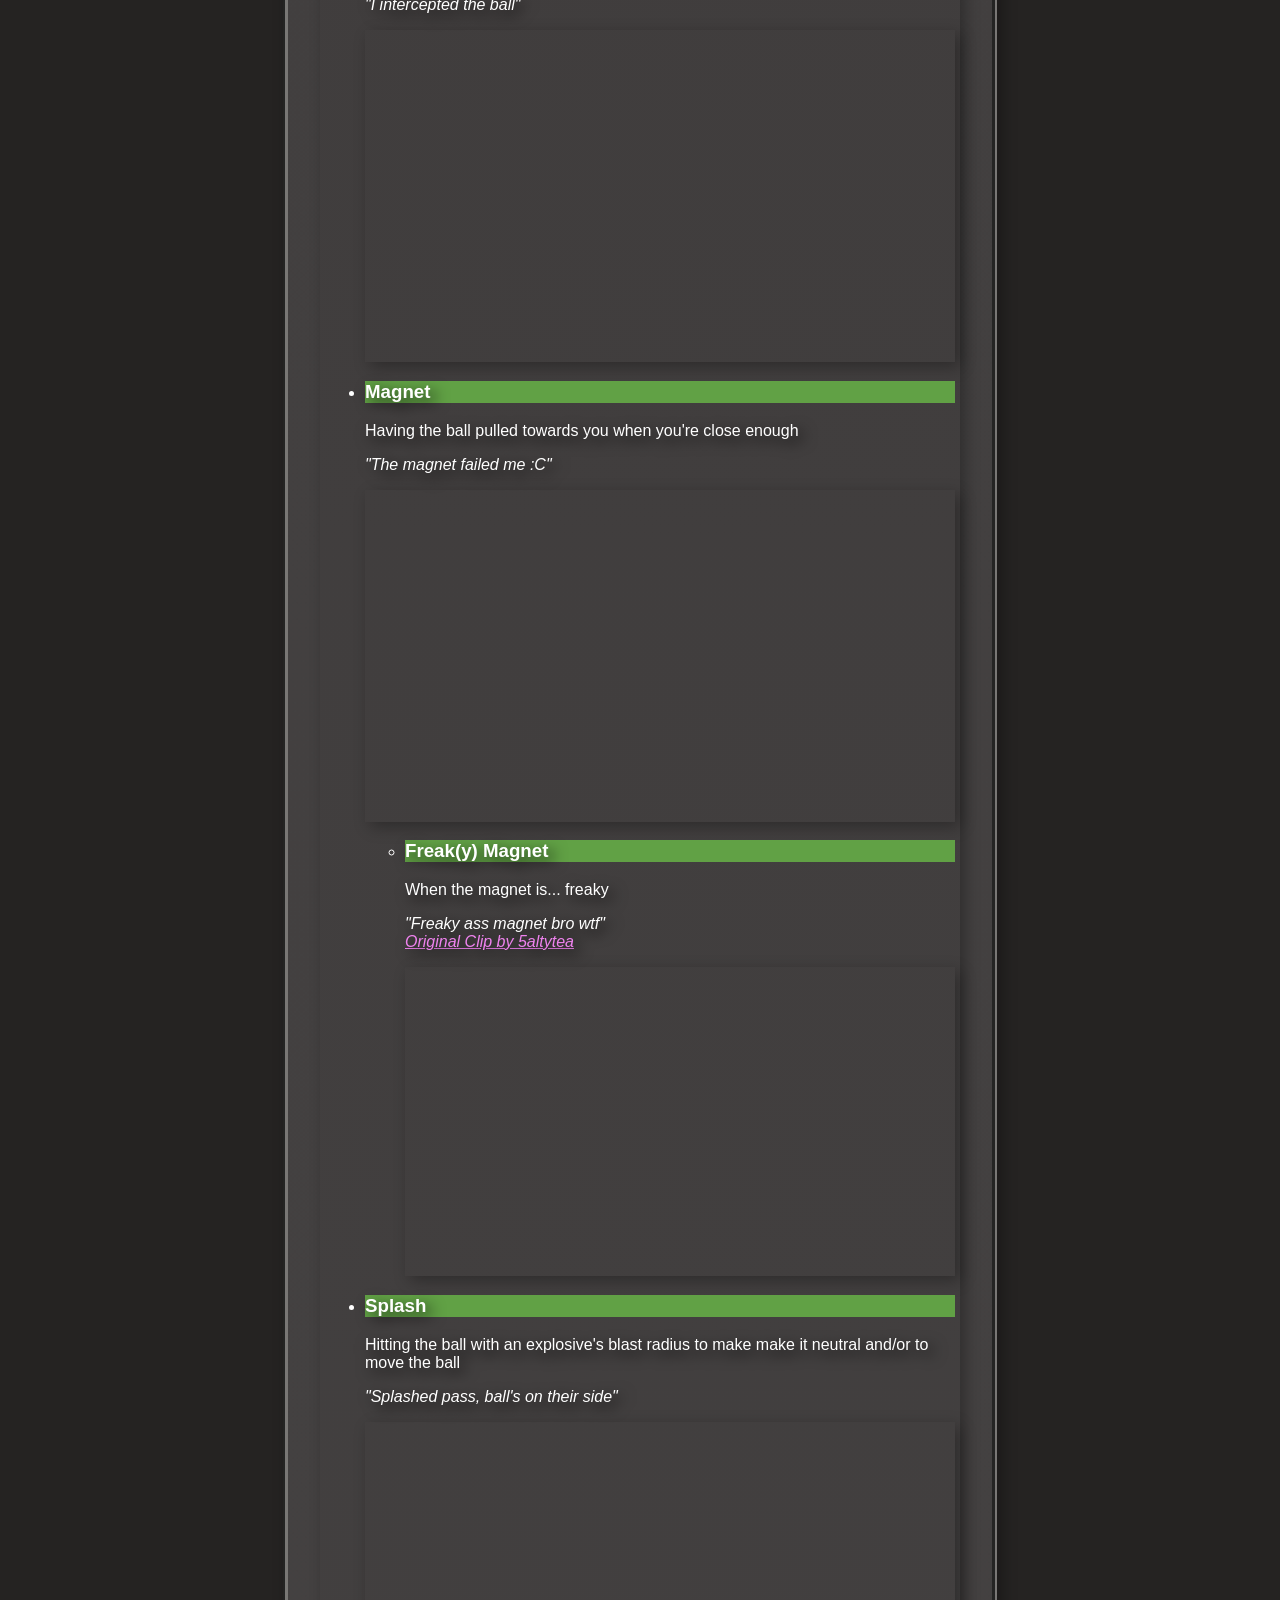
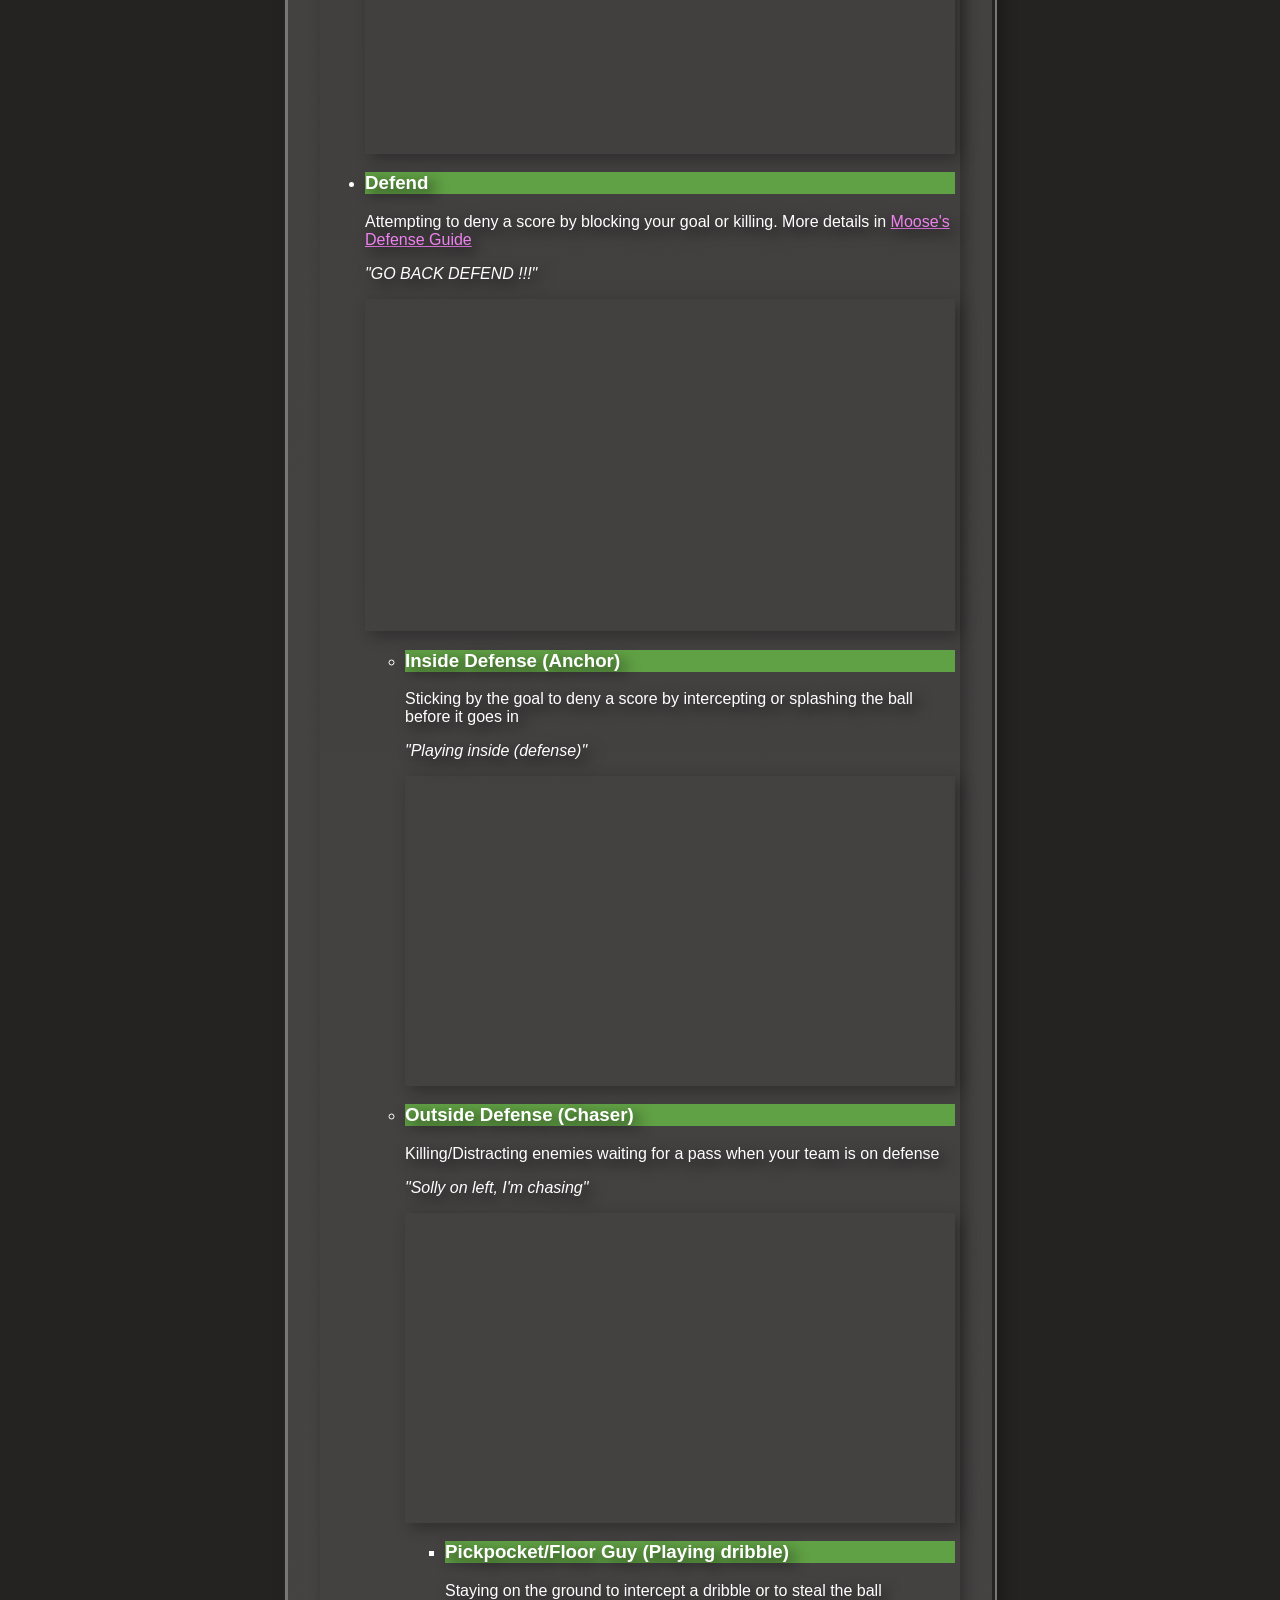
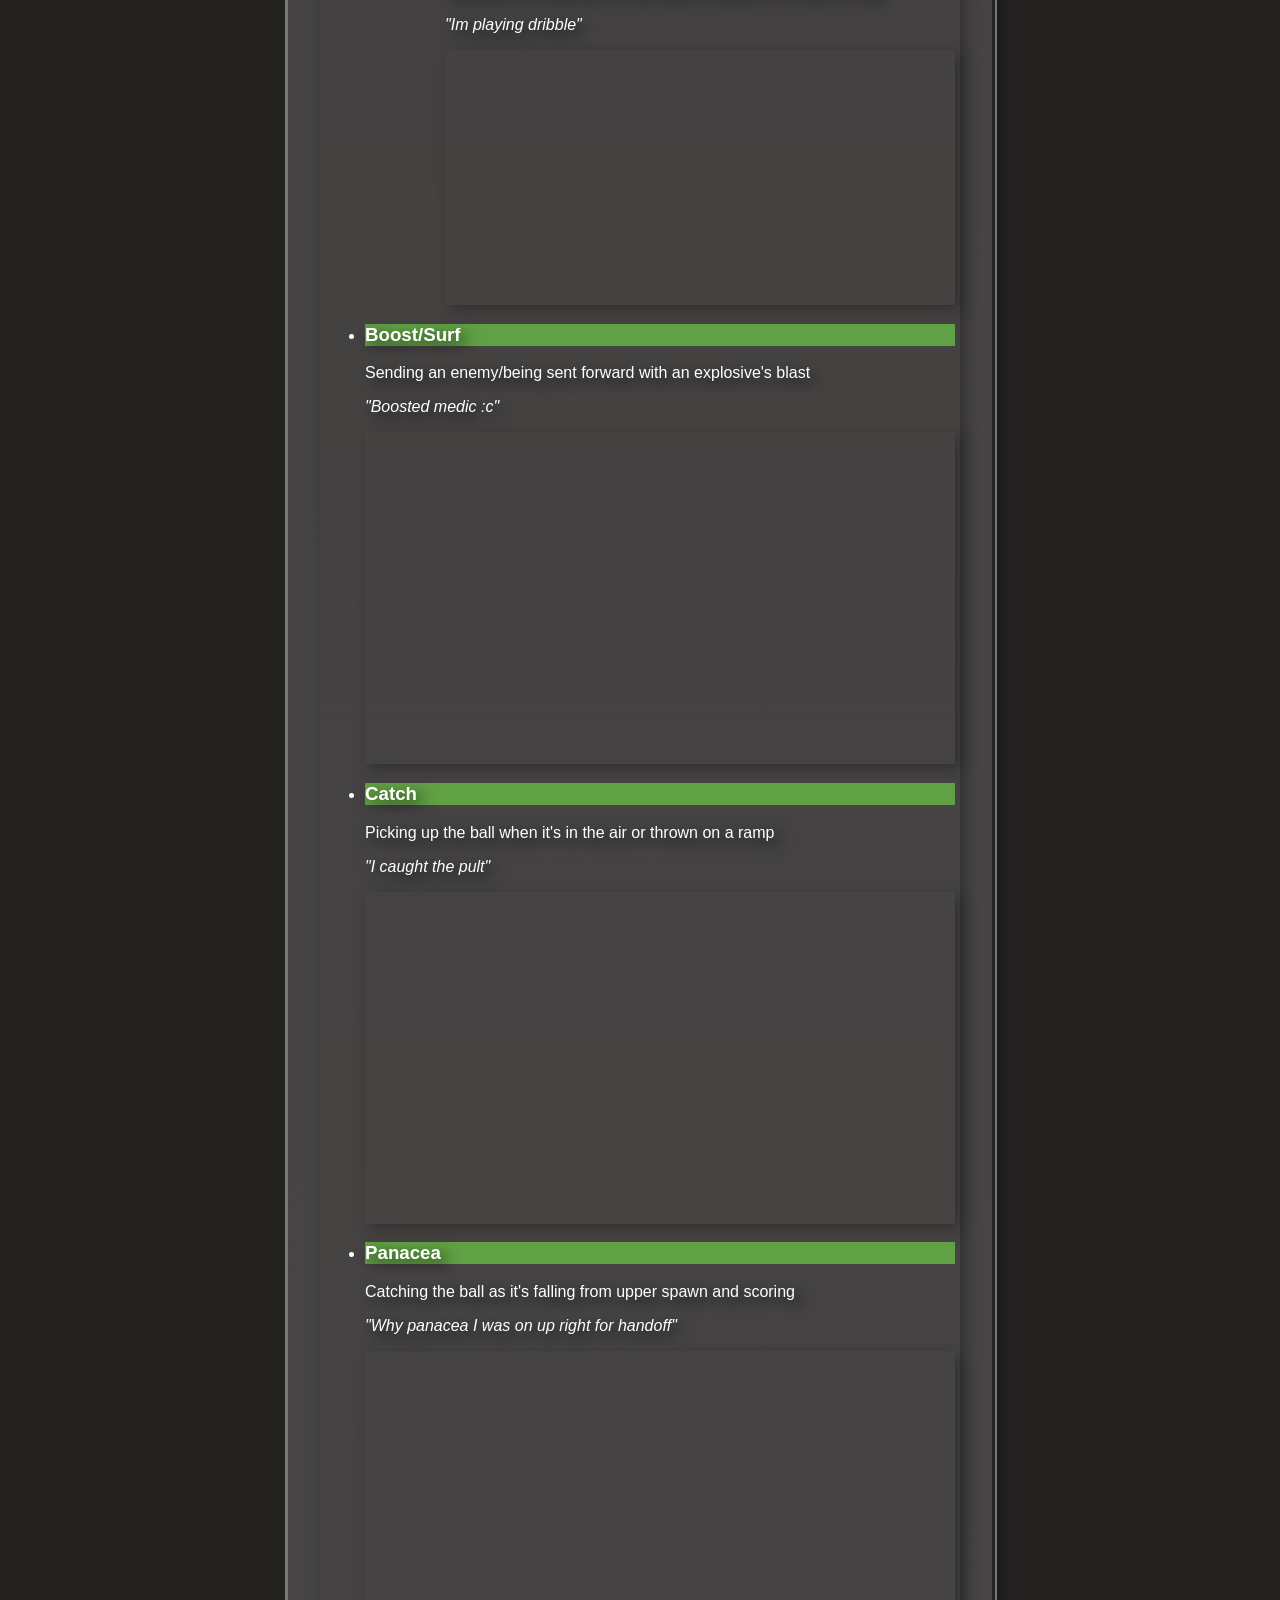
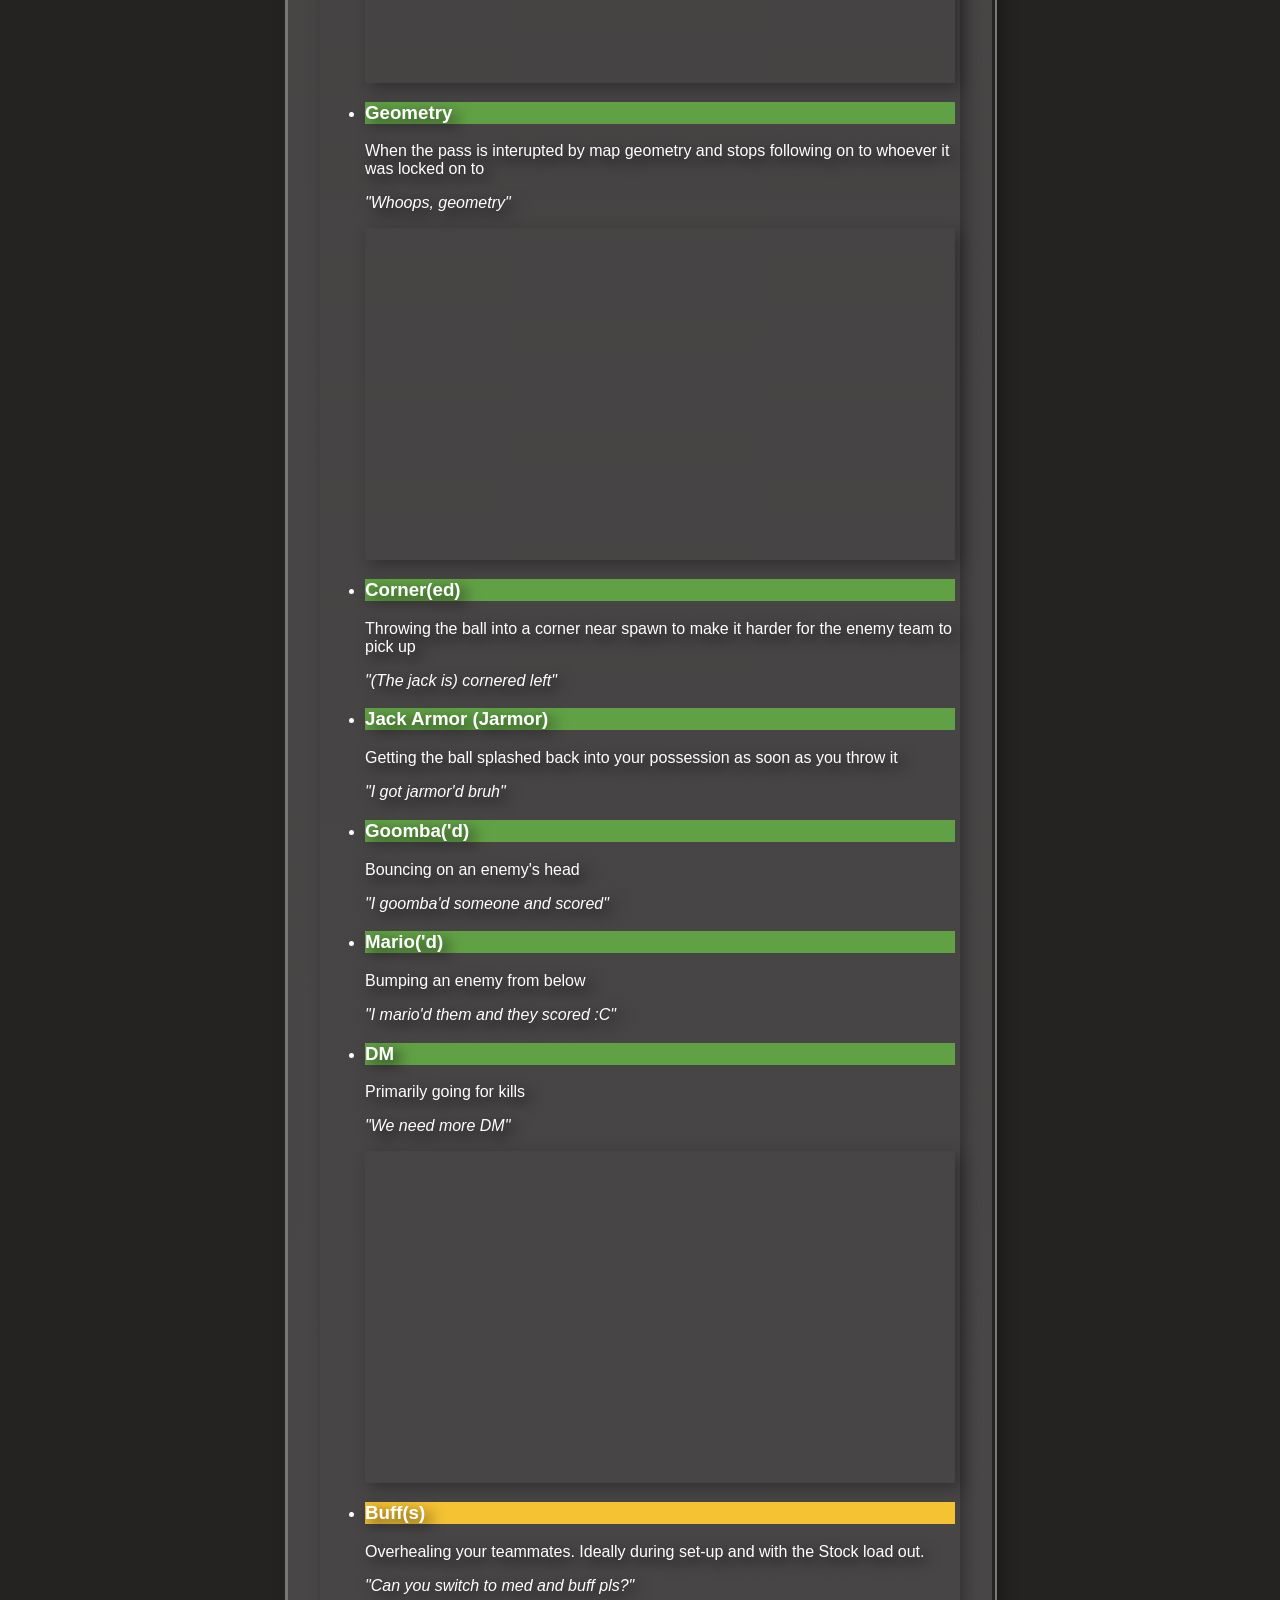
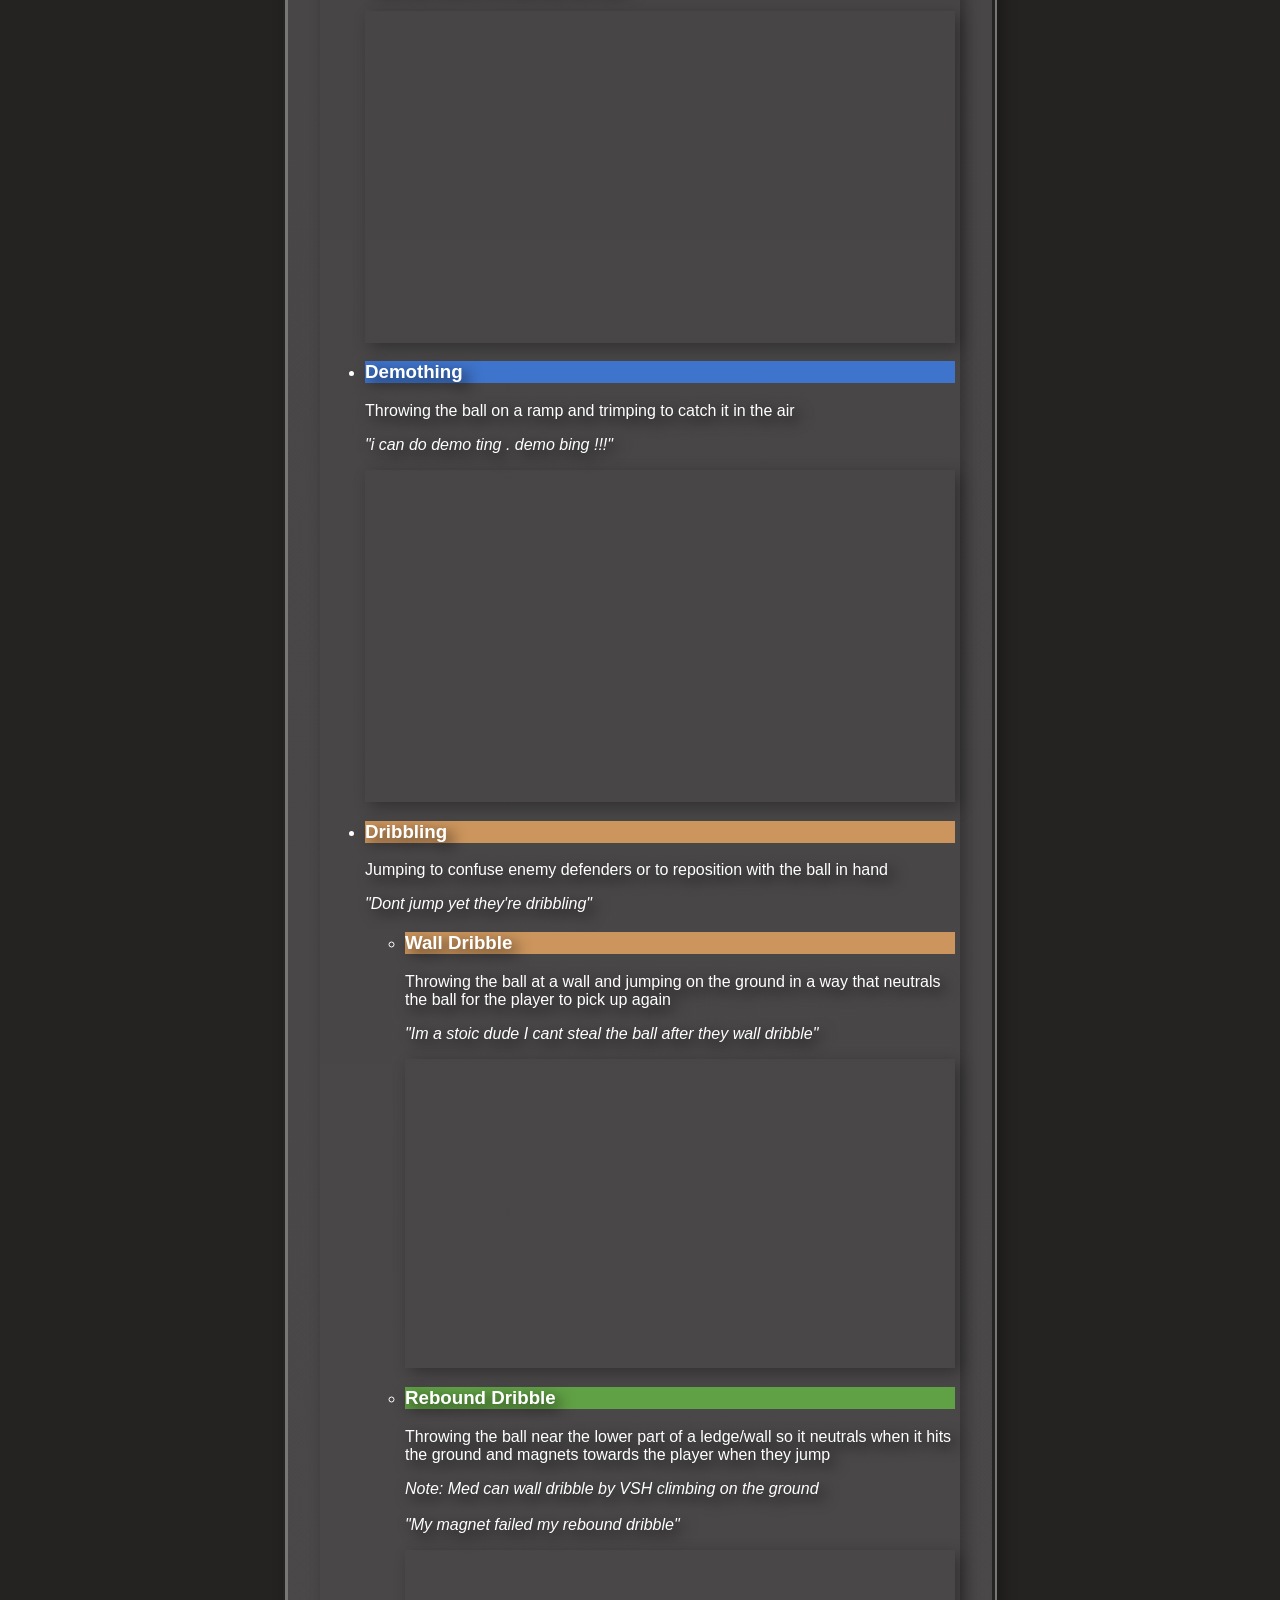
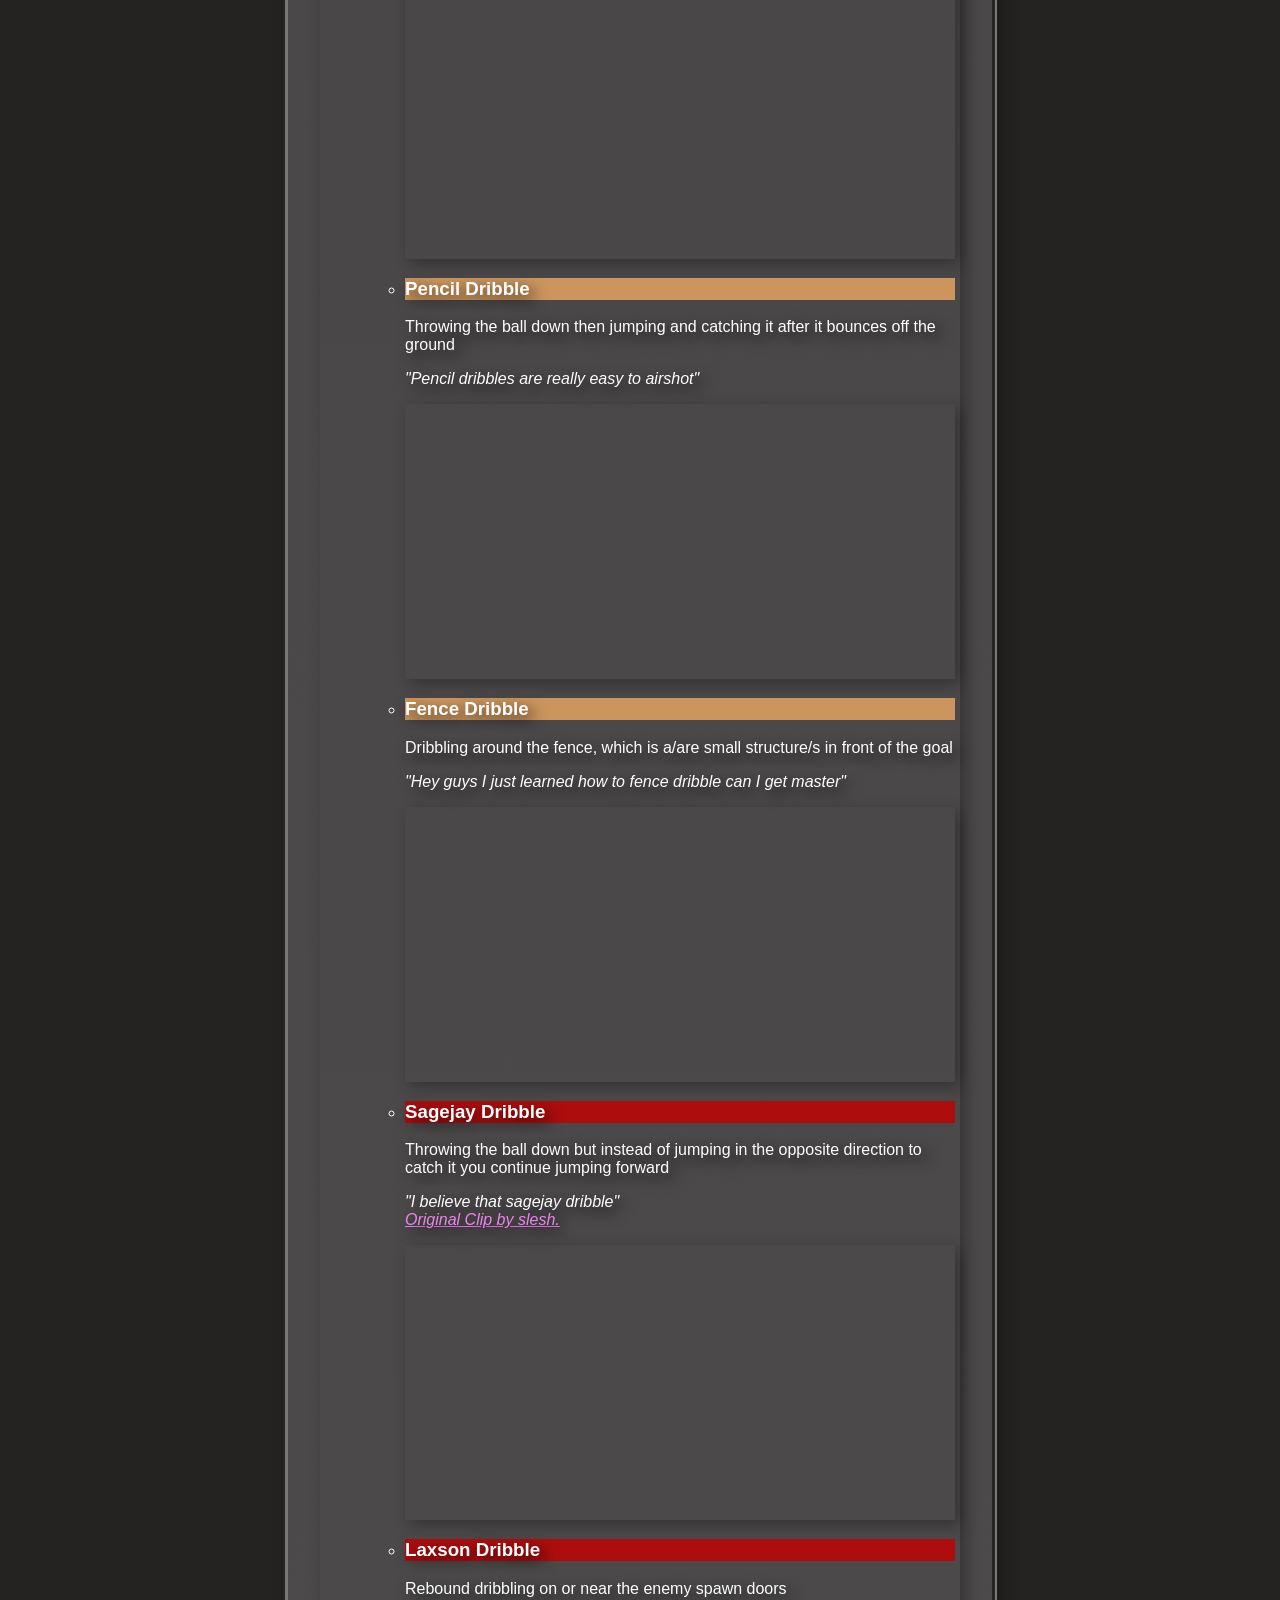
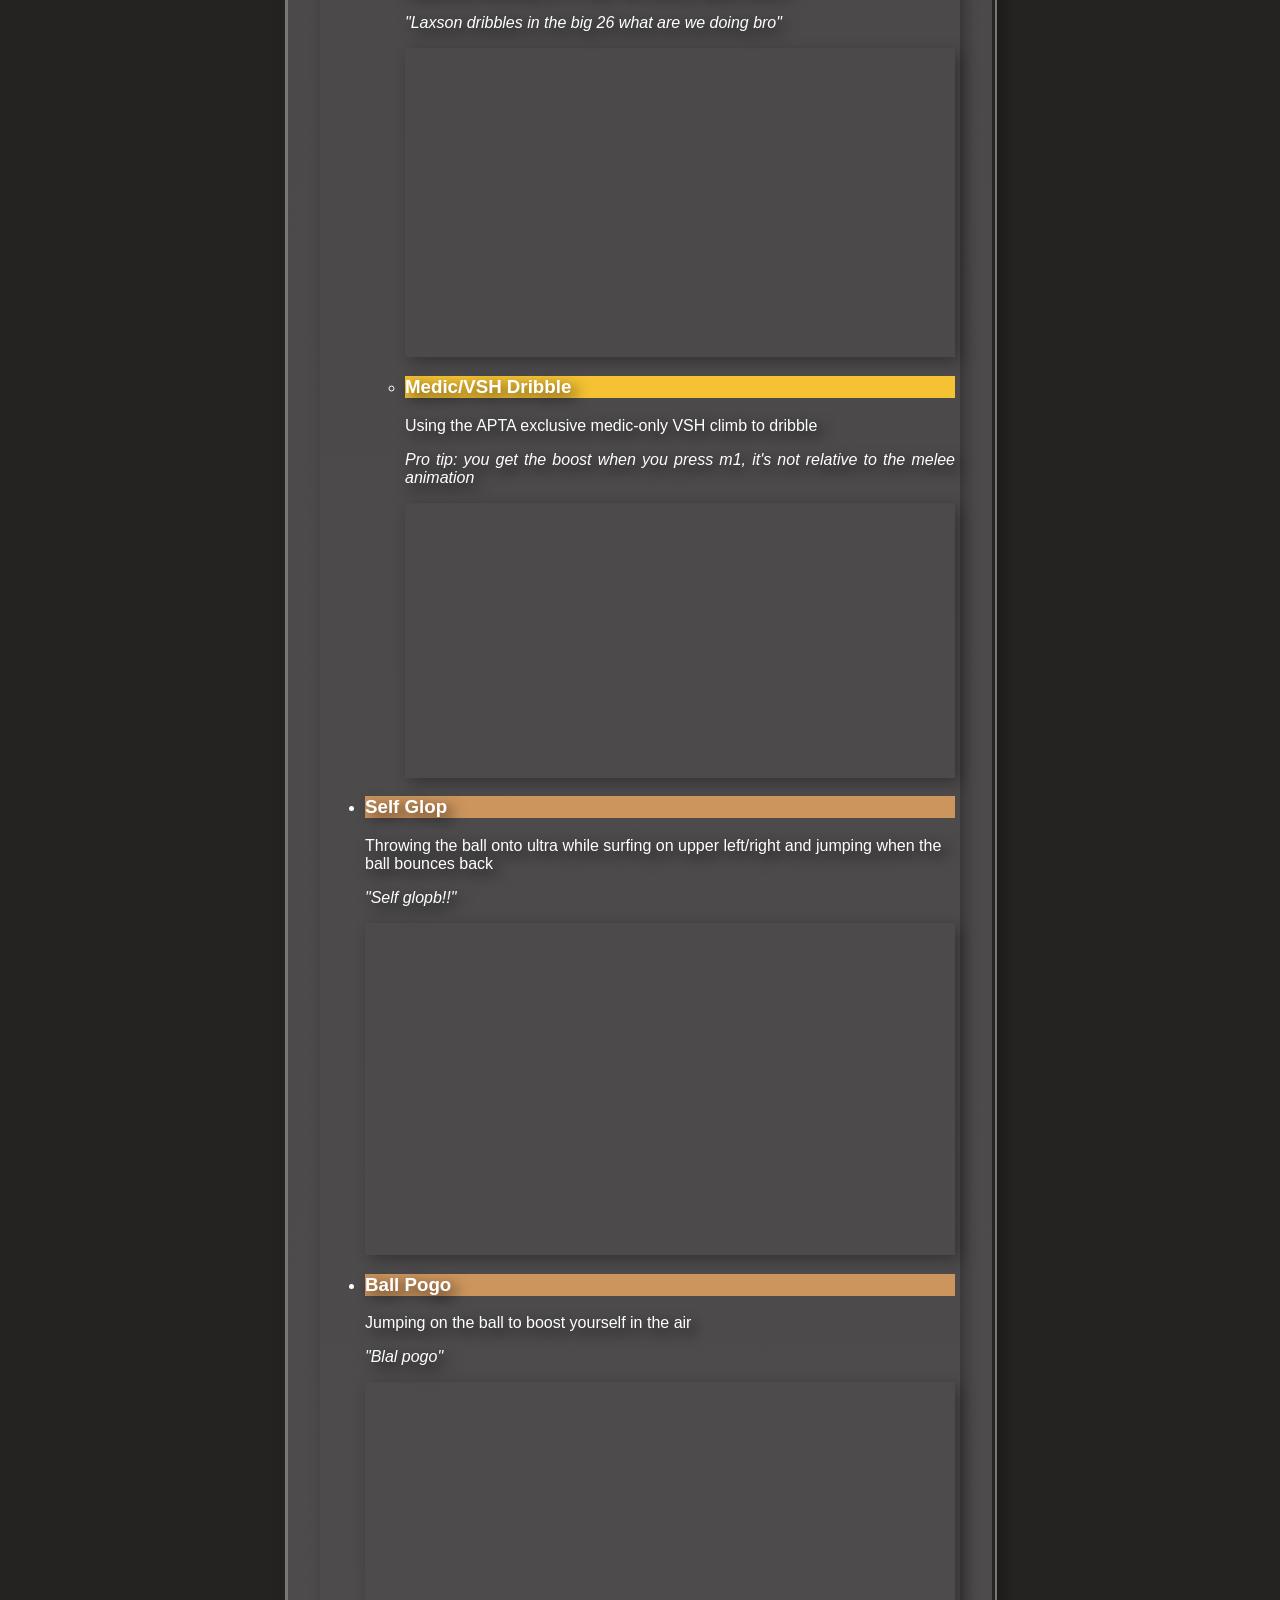
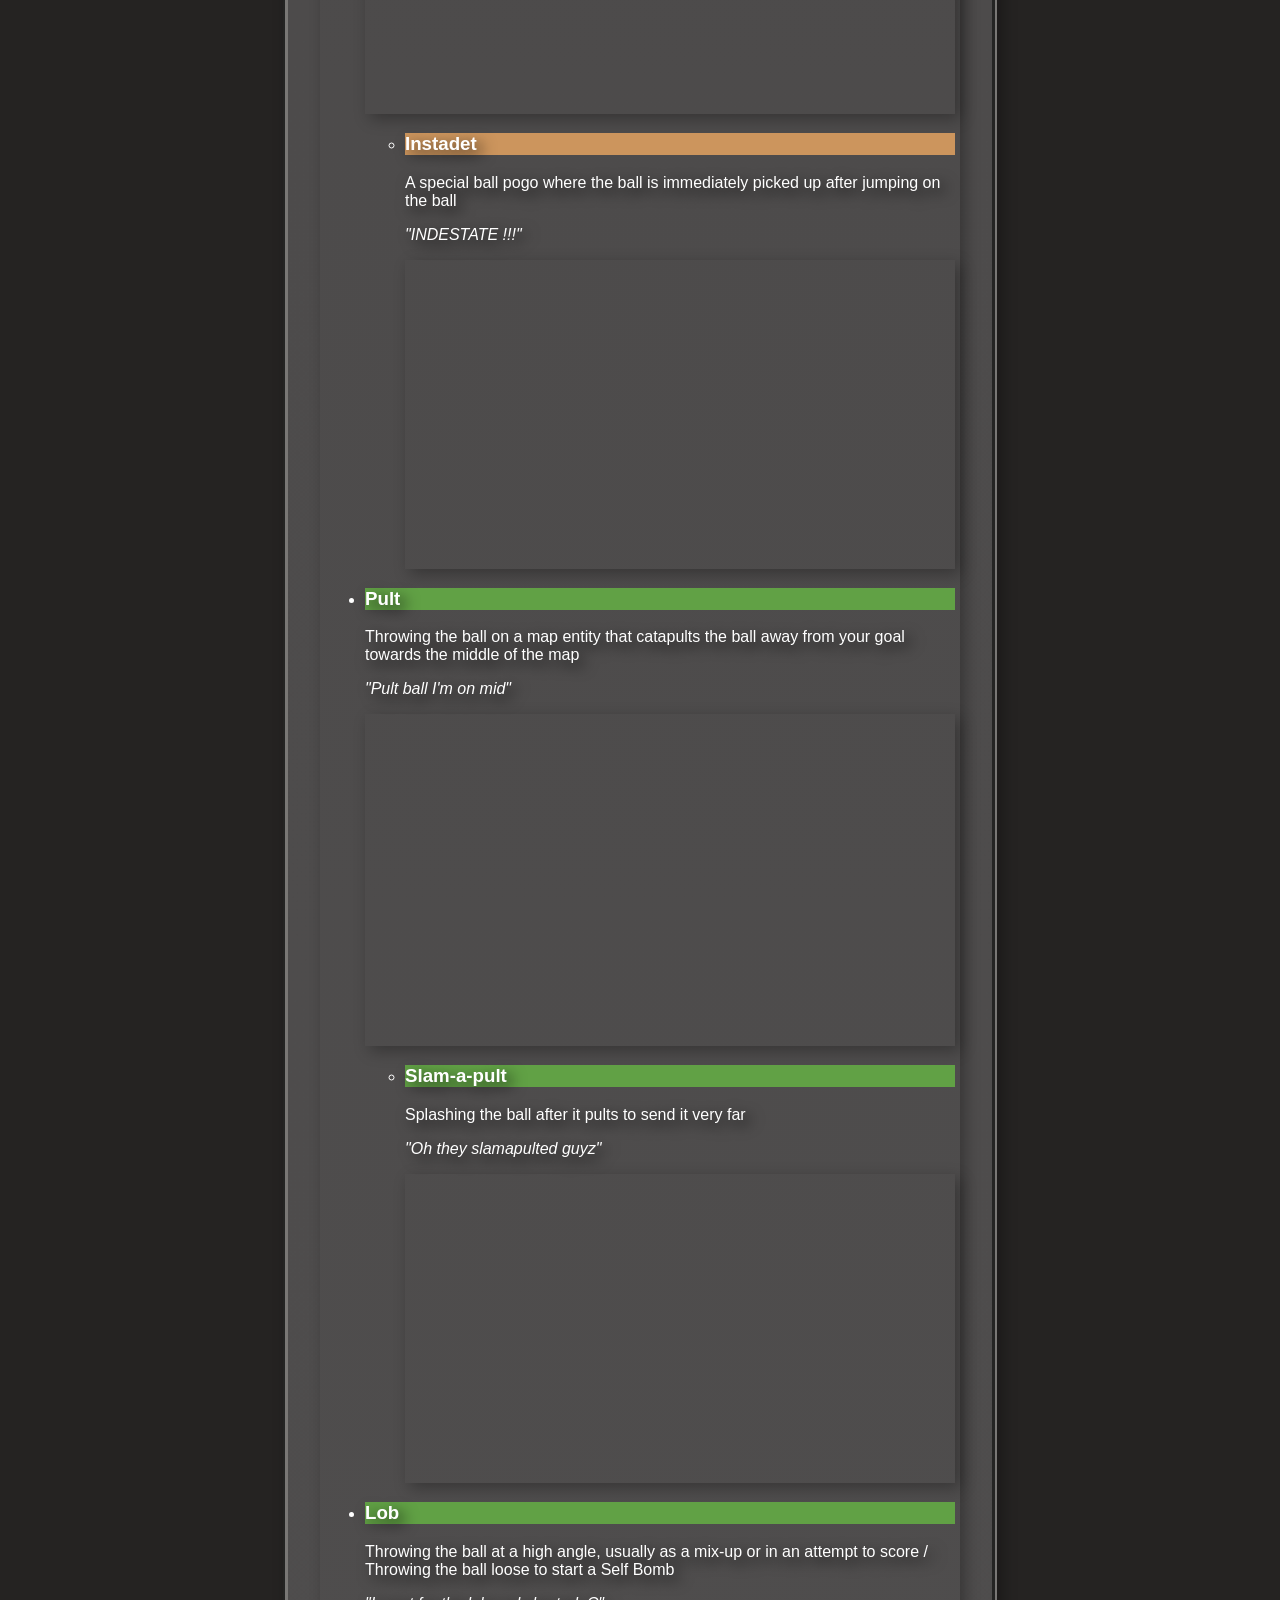
==== commit a40b6bc8: "added a specific section for medic in apta" ====
--- a/dictionary.html
+++ b/dictionary.html
@@ -154,7 +154,7 @@
                     <br>Only seen when buffing teammates (or in Oceania)
                 </li>
                 <li>
-                    <h3 style="background-color: var(--med);">Larry (Barnacle/Chariot)</h3>
+                    <h3 style="background-color: var(--med);" id="#barnacle">Barnacle (Larry/Chariot)</h3>
                     <p class="bold">CROSSBOW + QUICKFIX + ANY WHITELISTED MELEE</p>
                     <br>Medic Jugz. You're expected to play this loadout (in Asia)
                 </li>
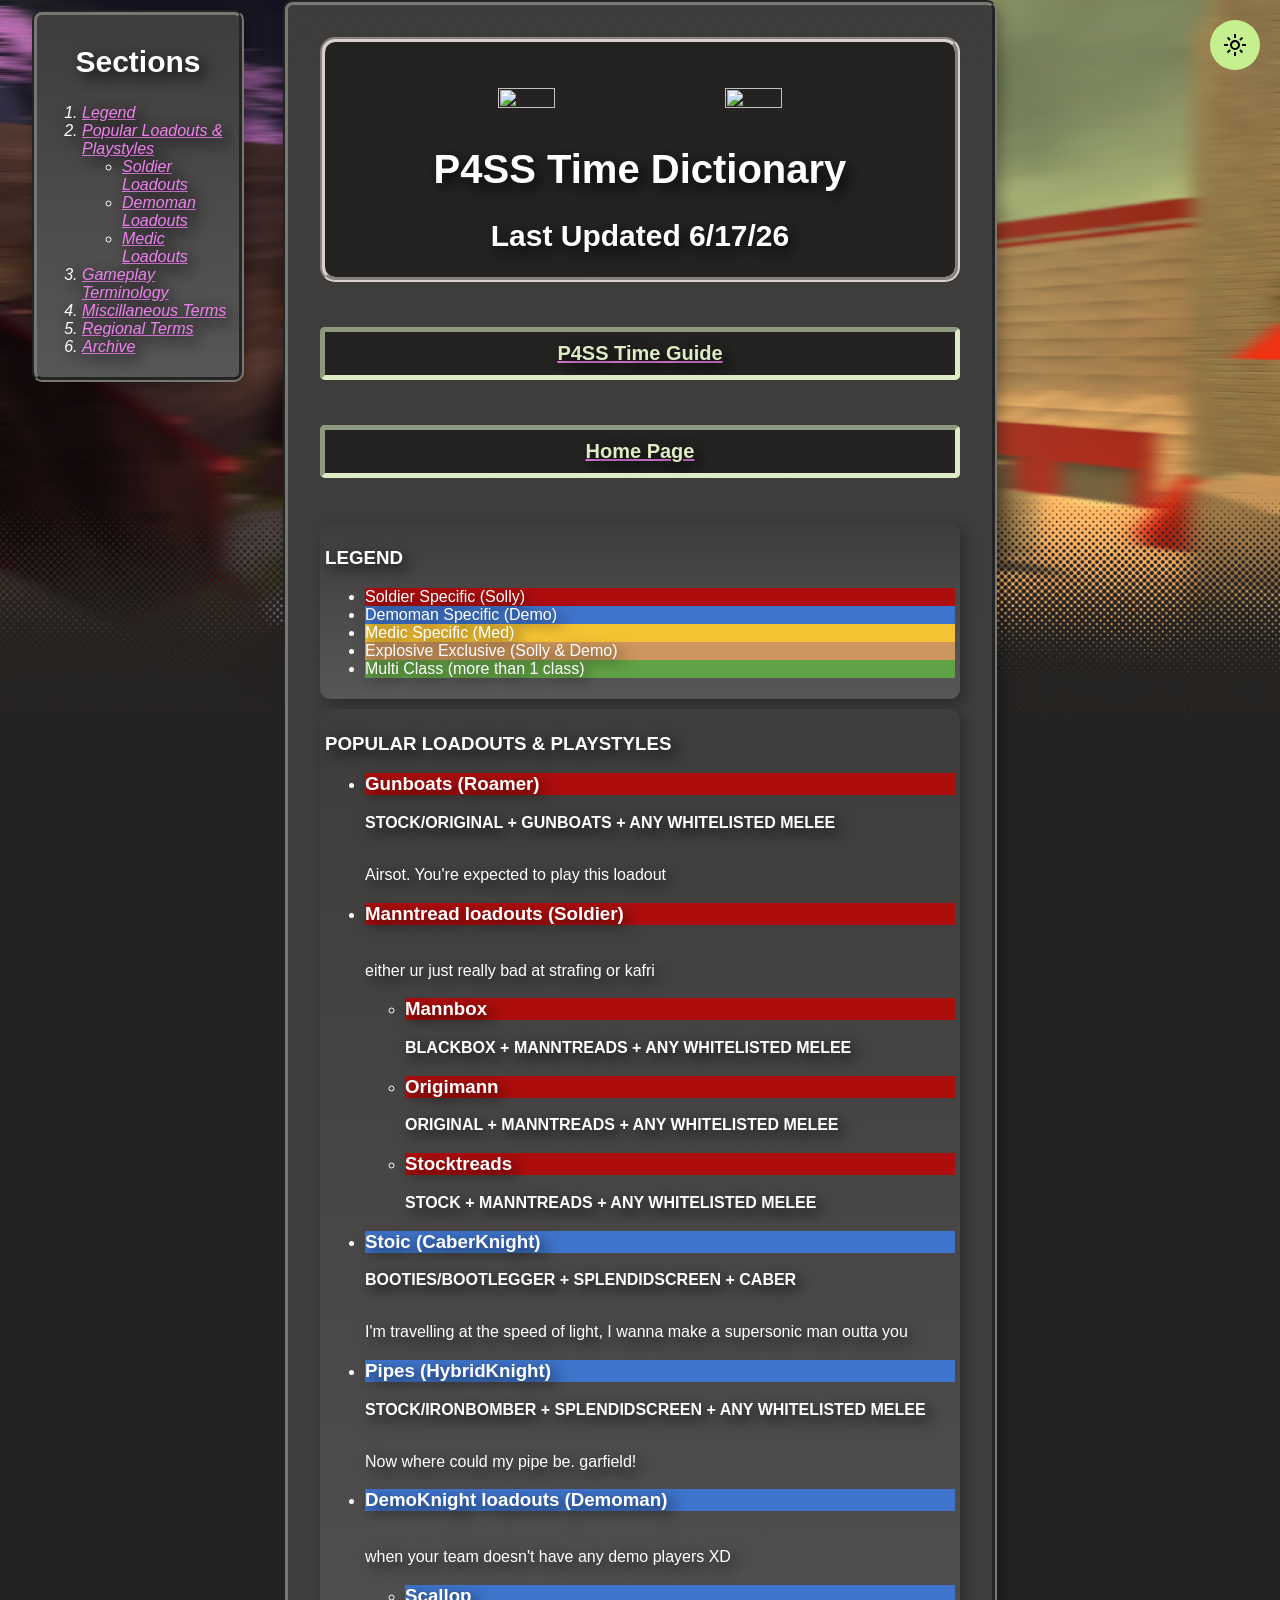
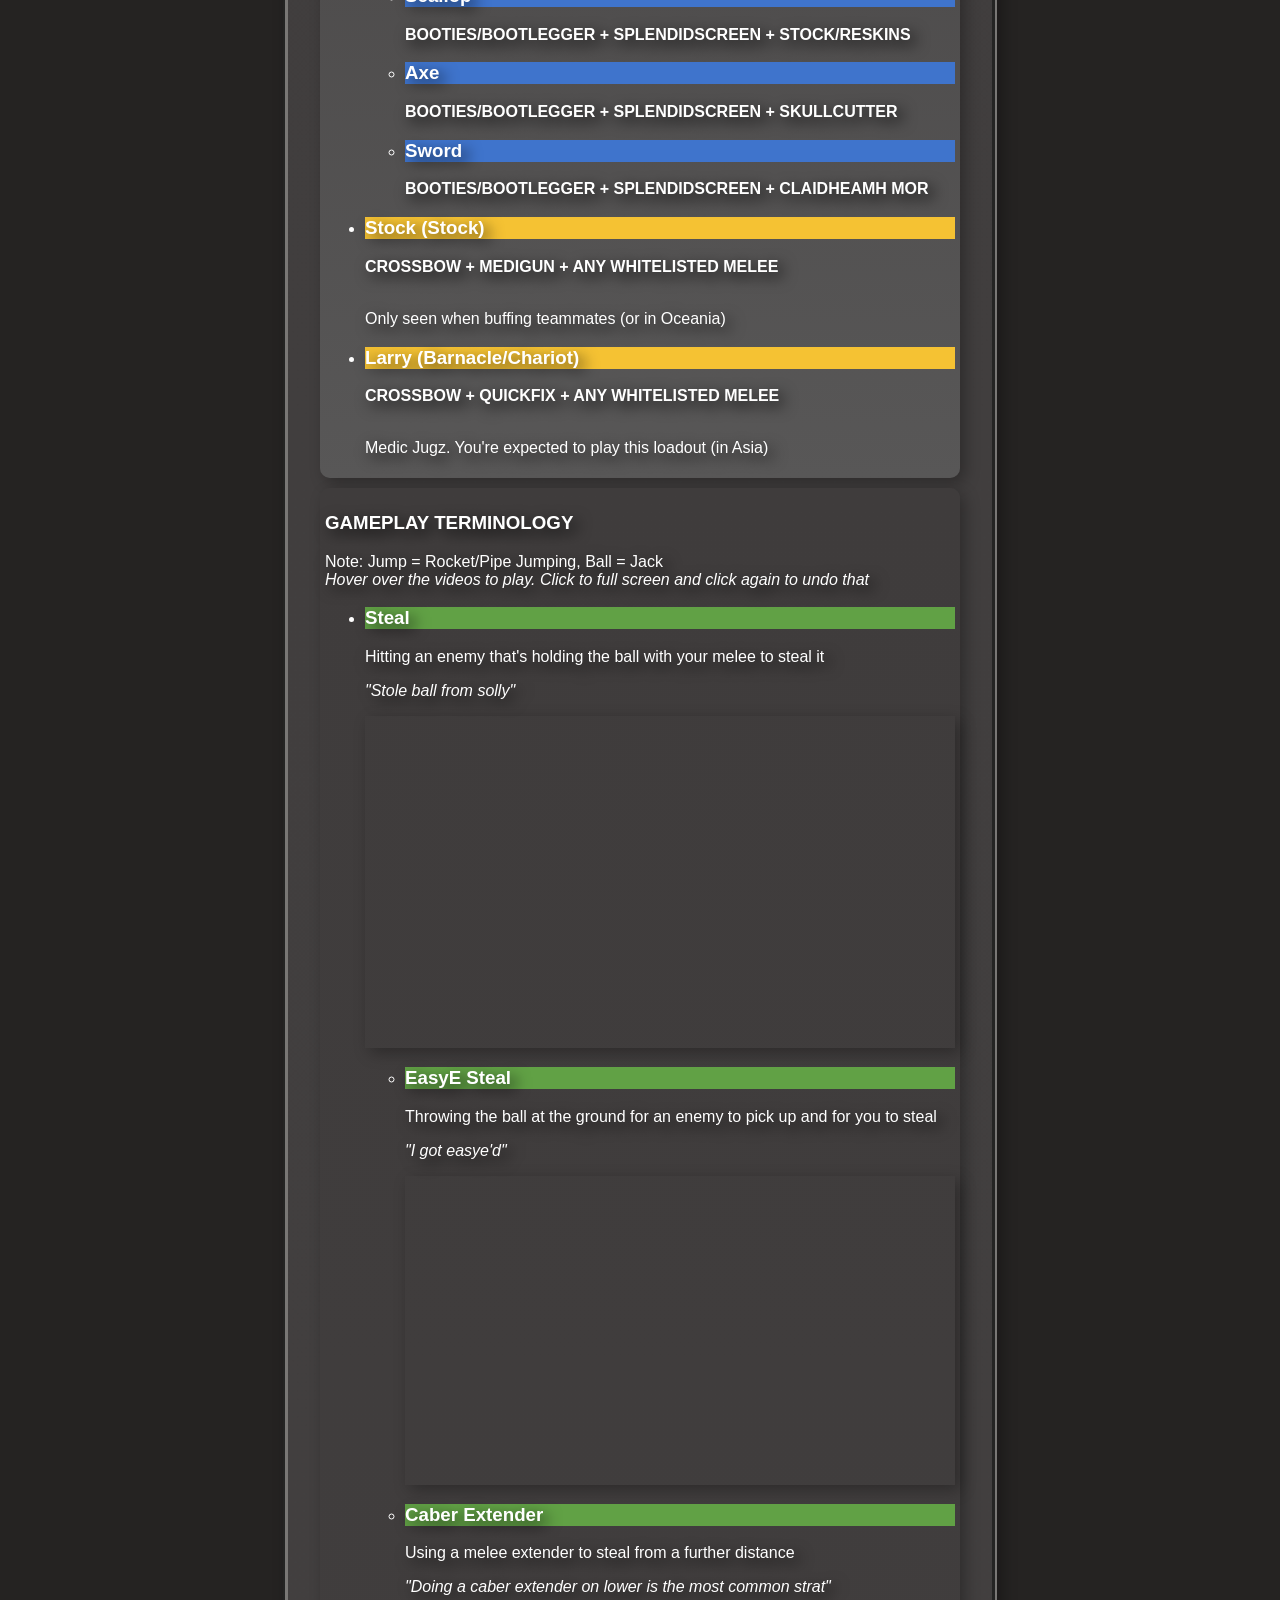
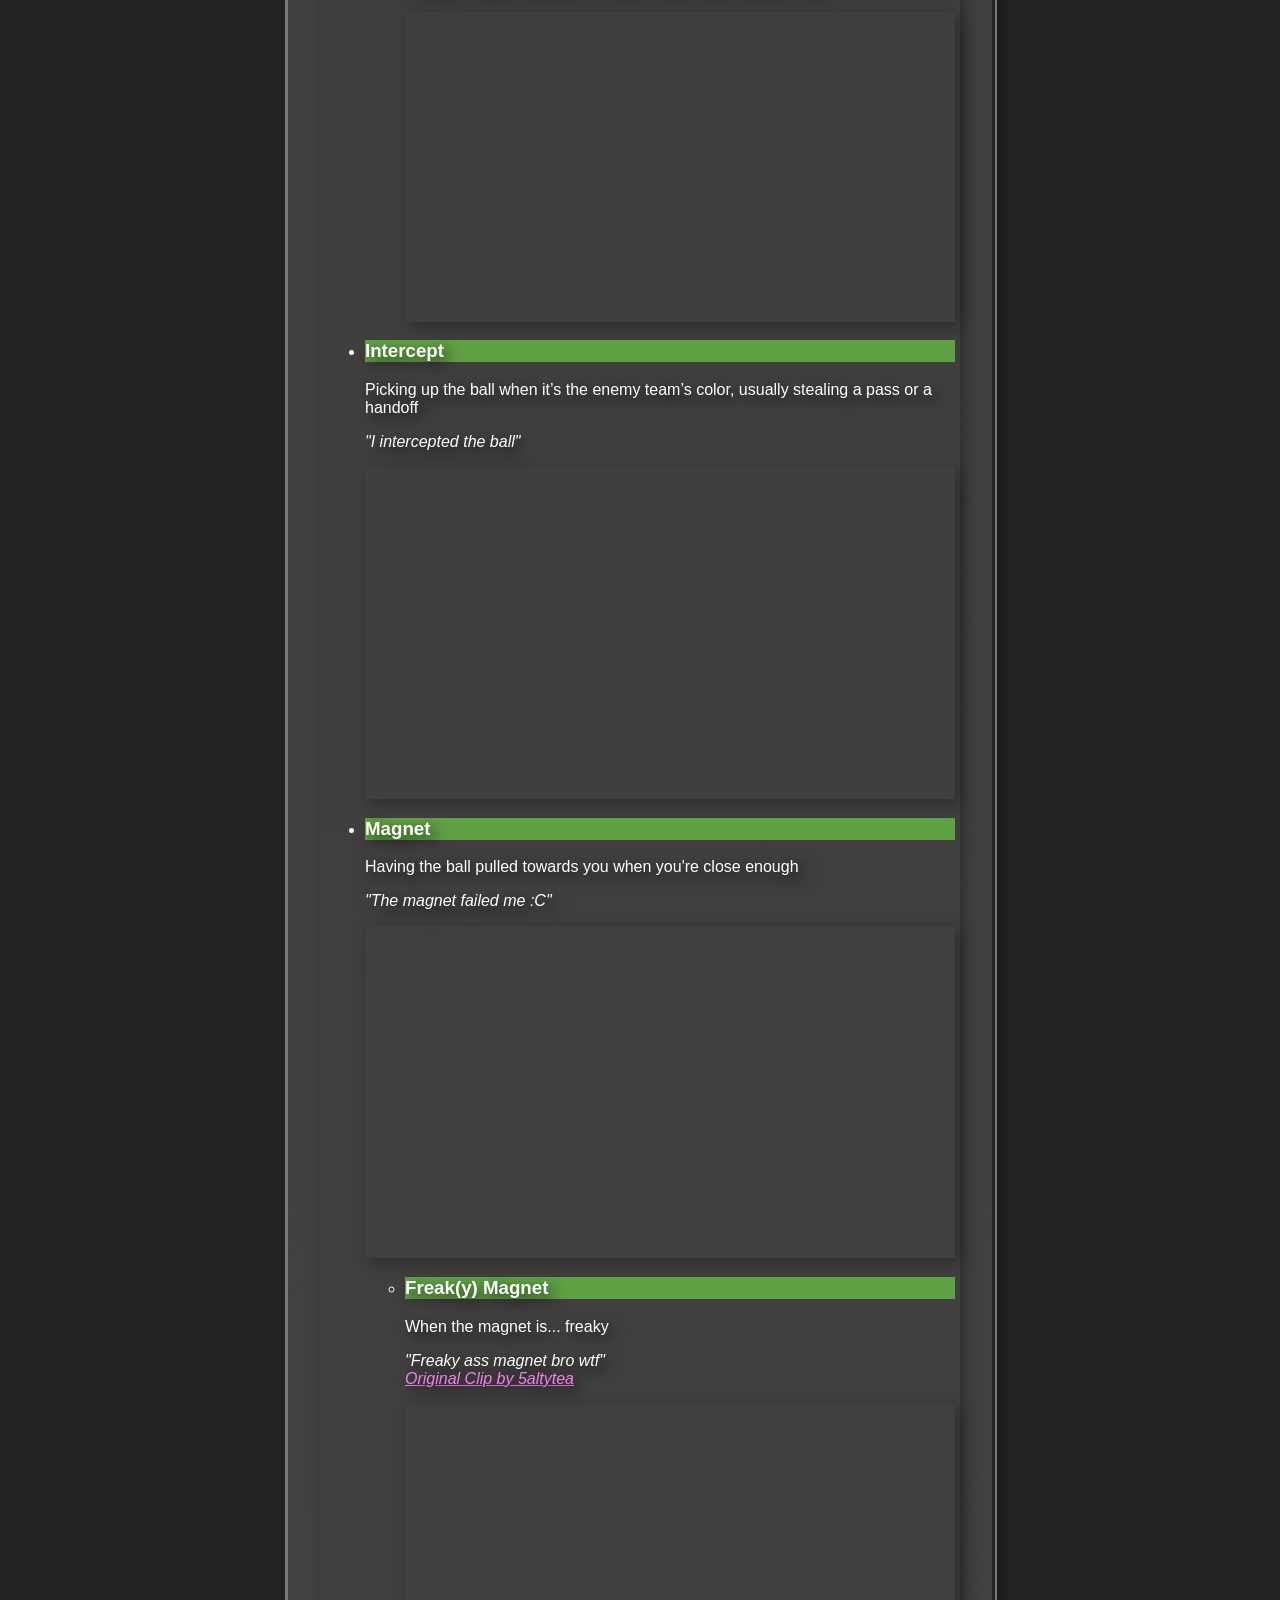
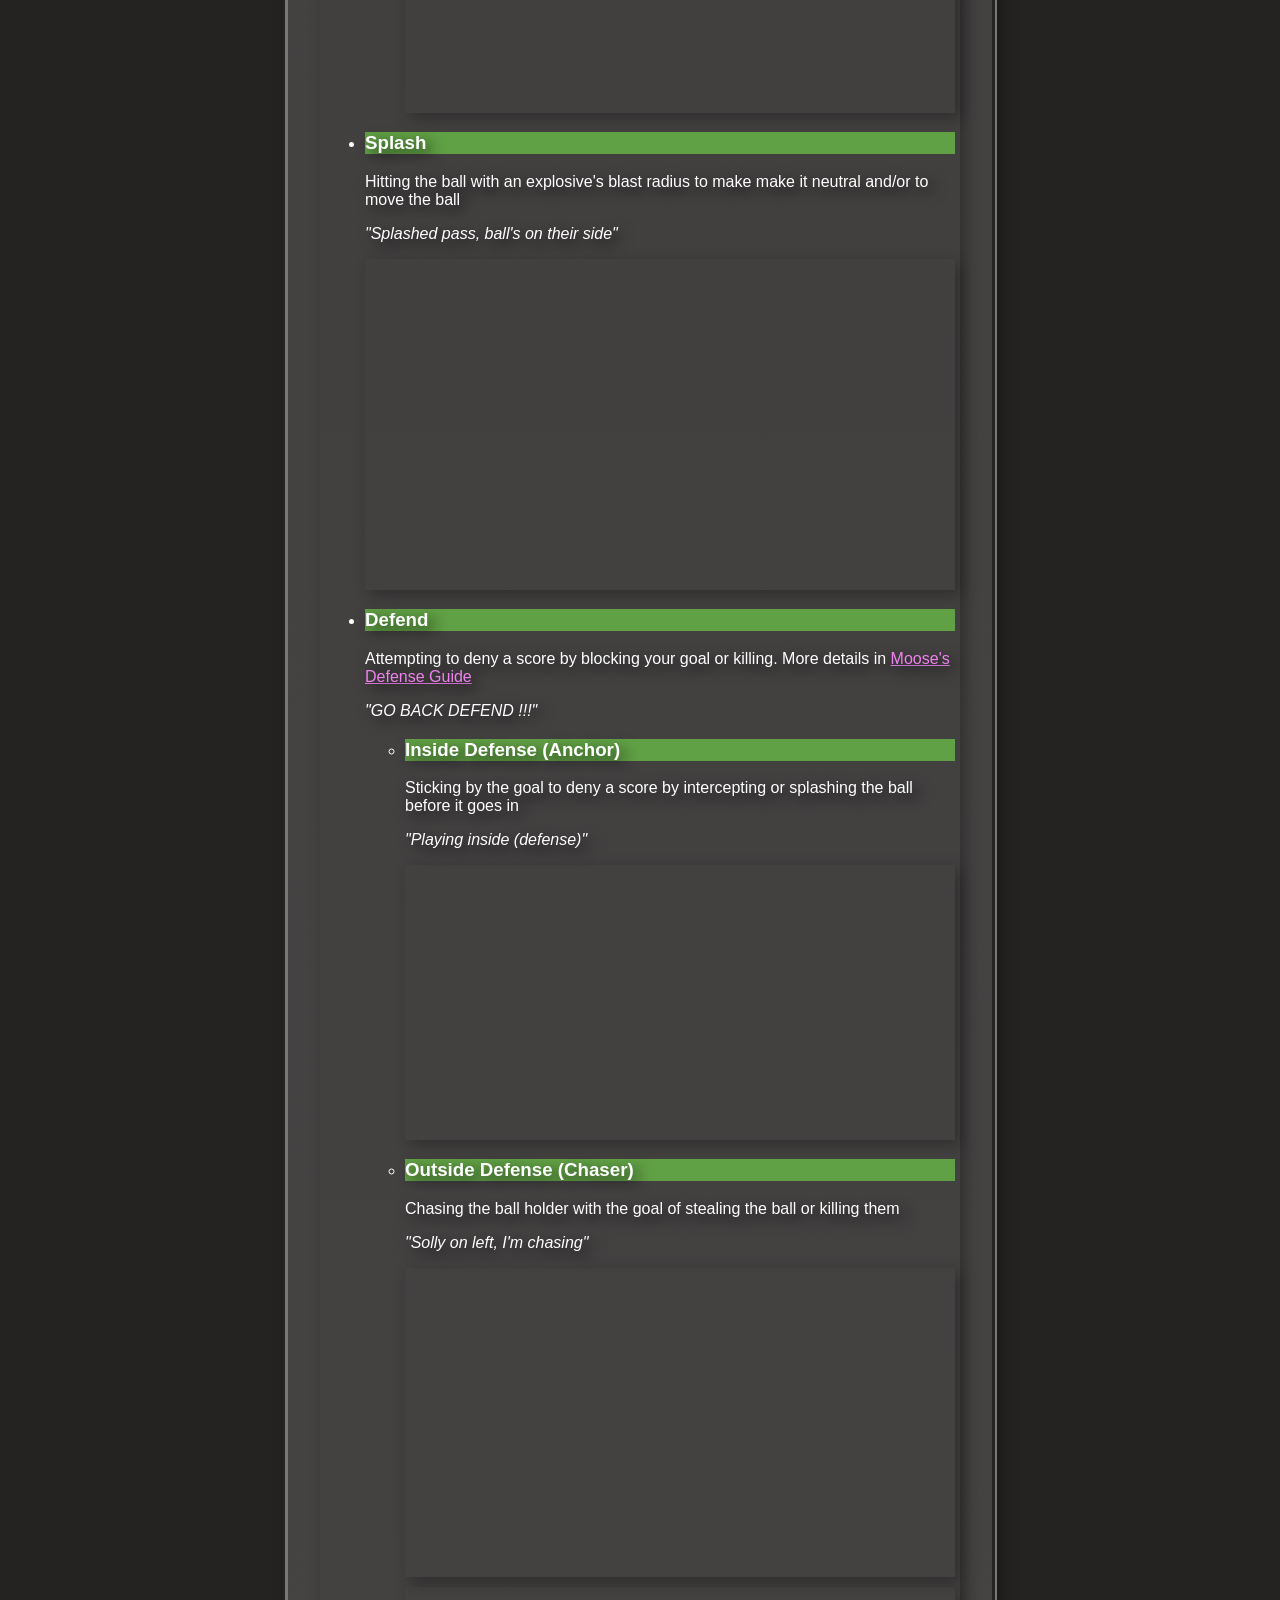
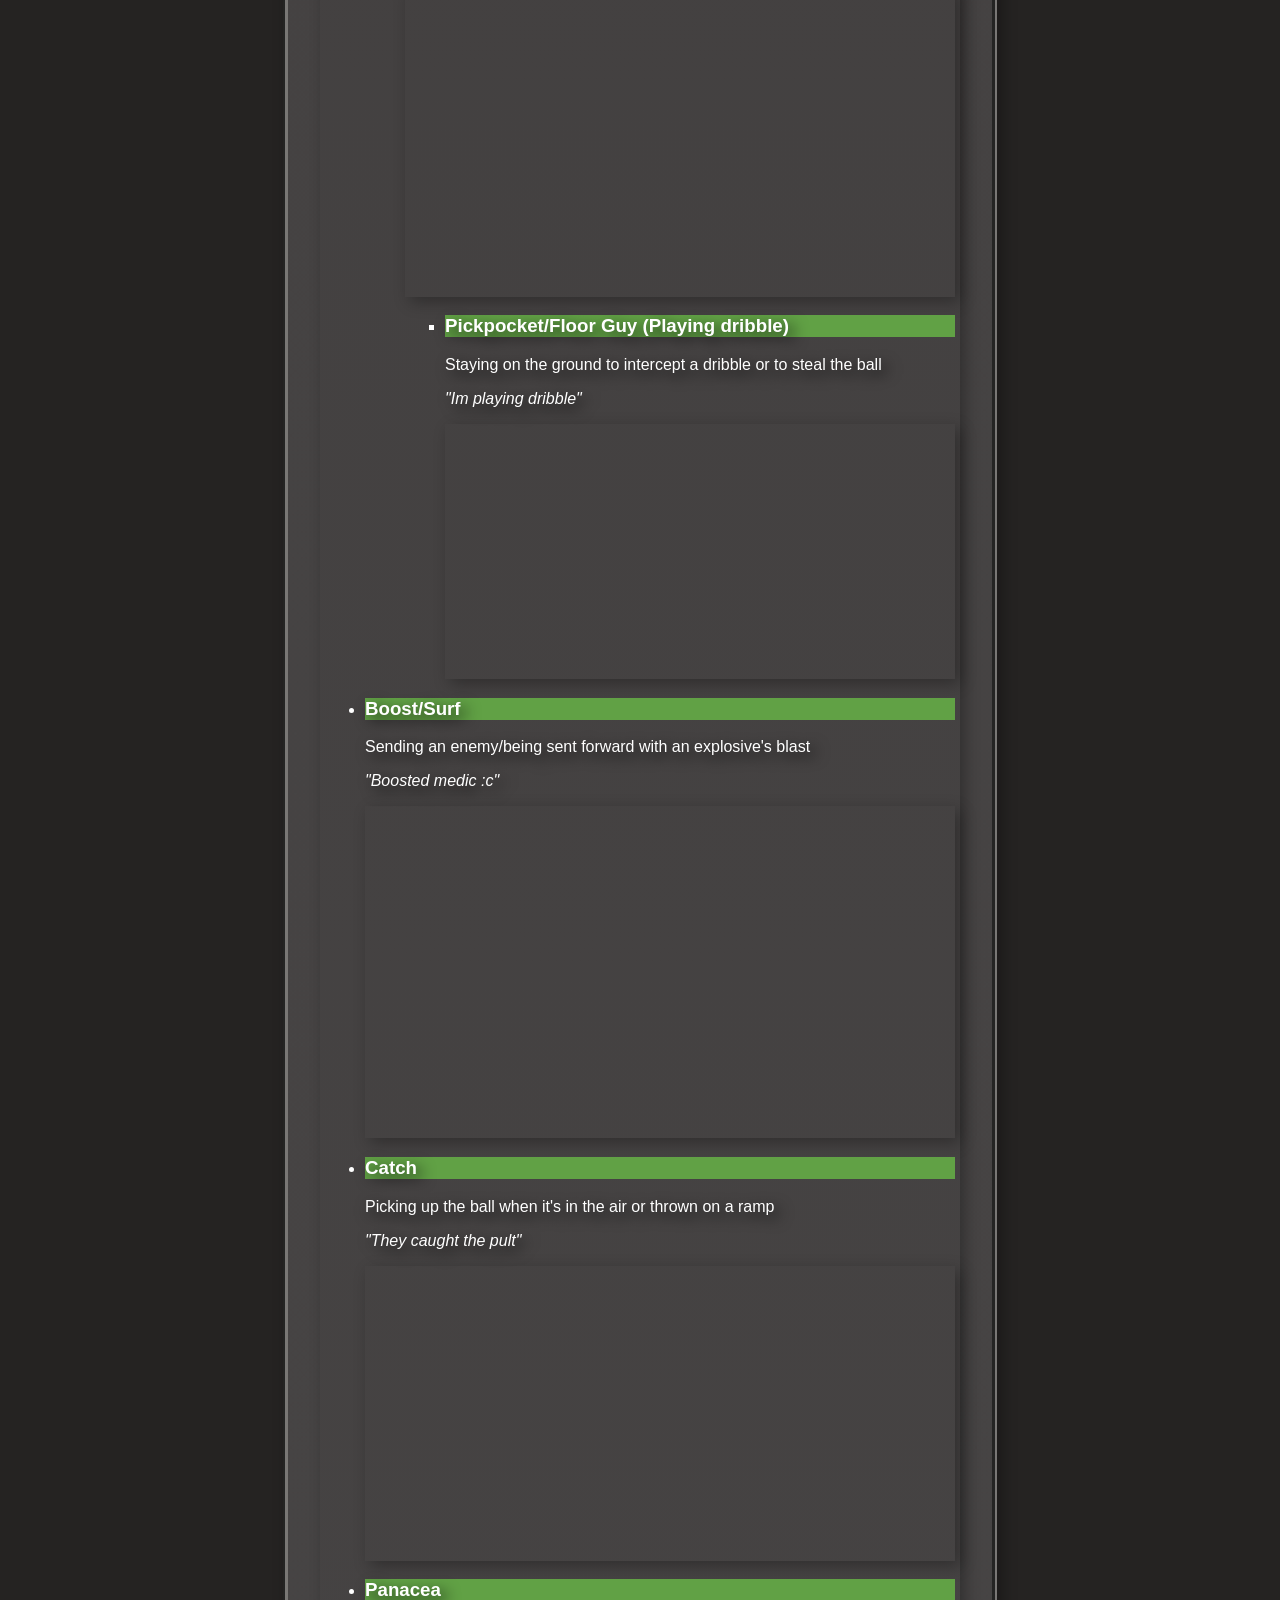
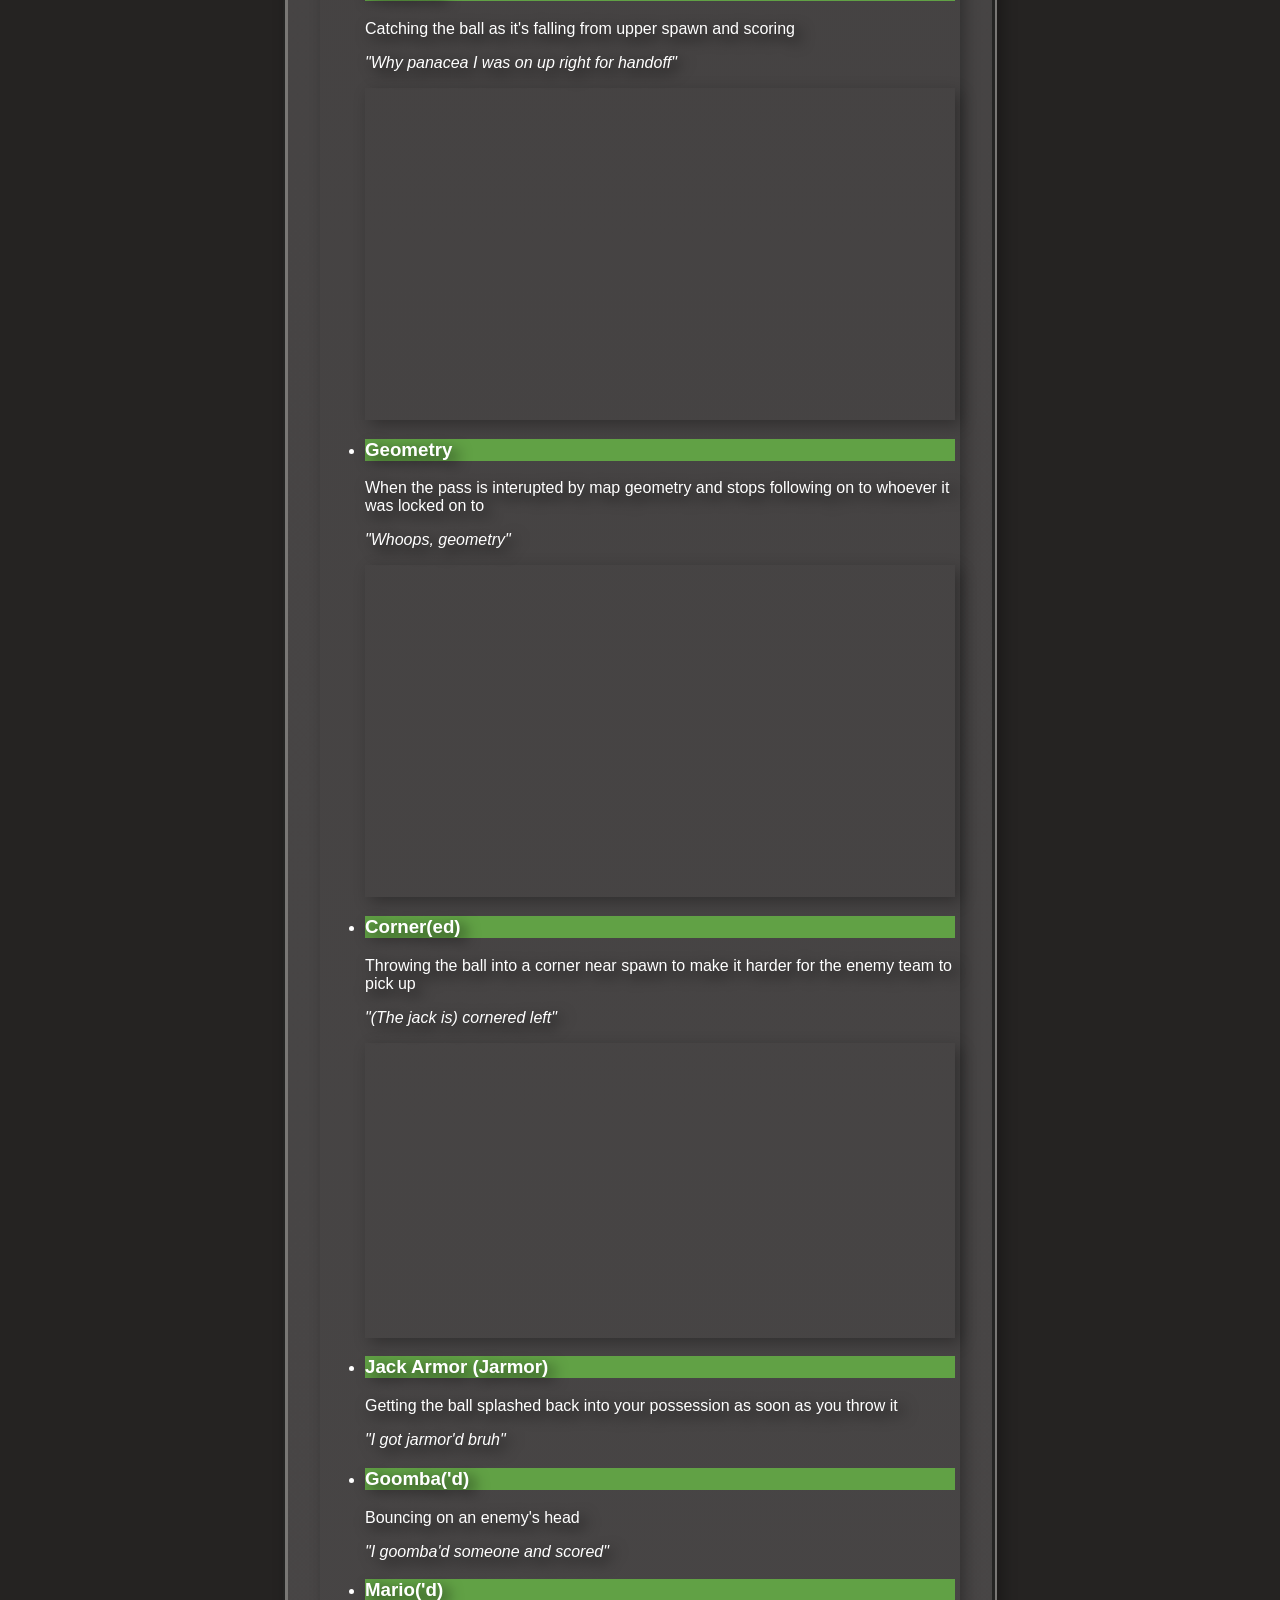
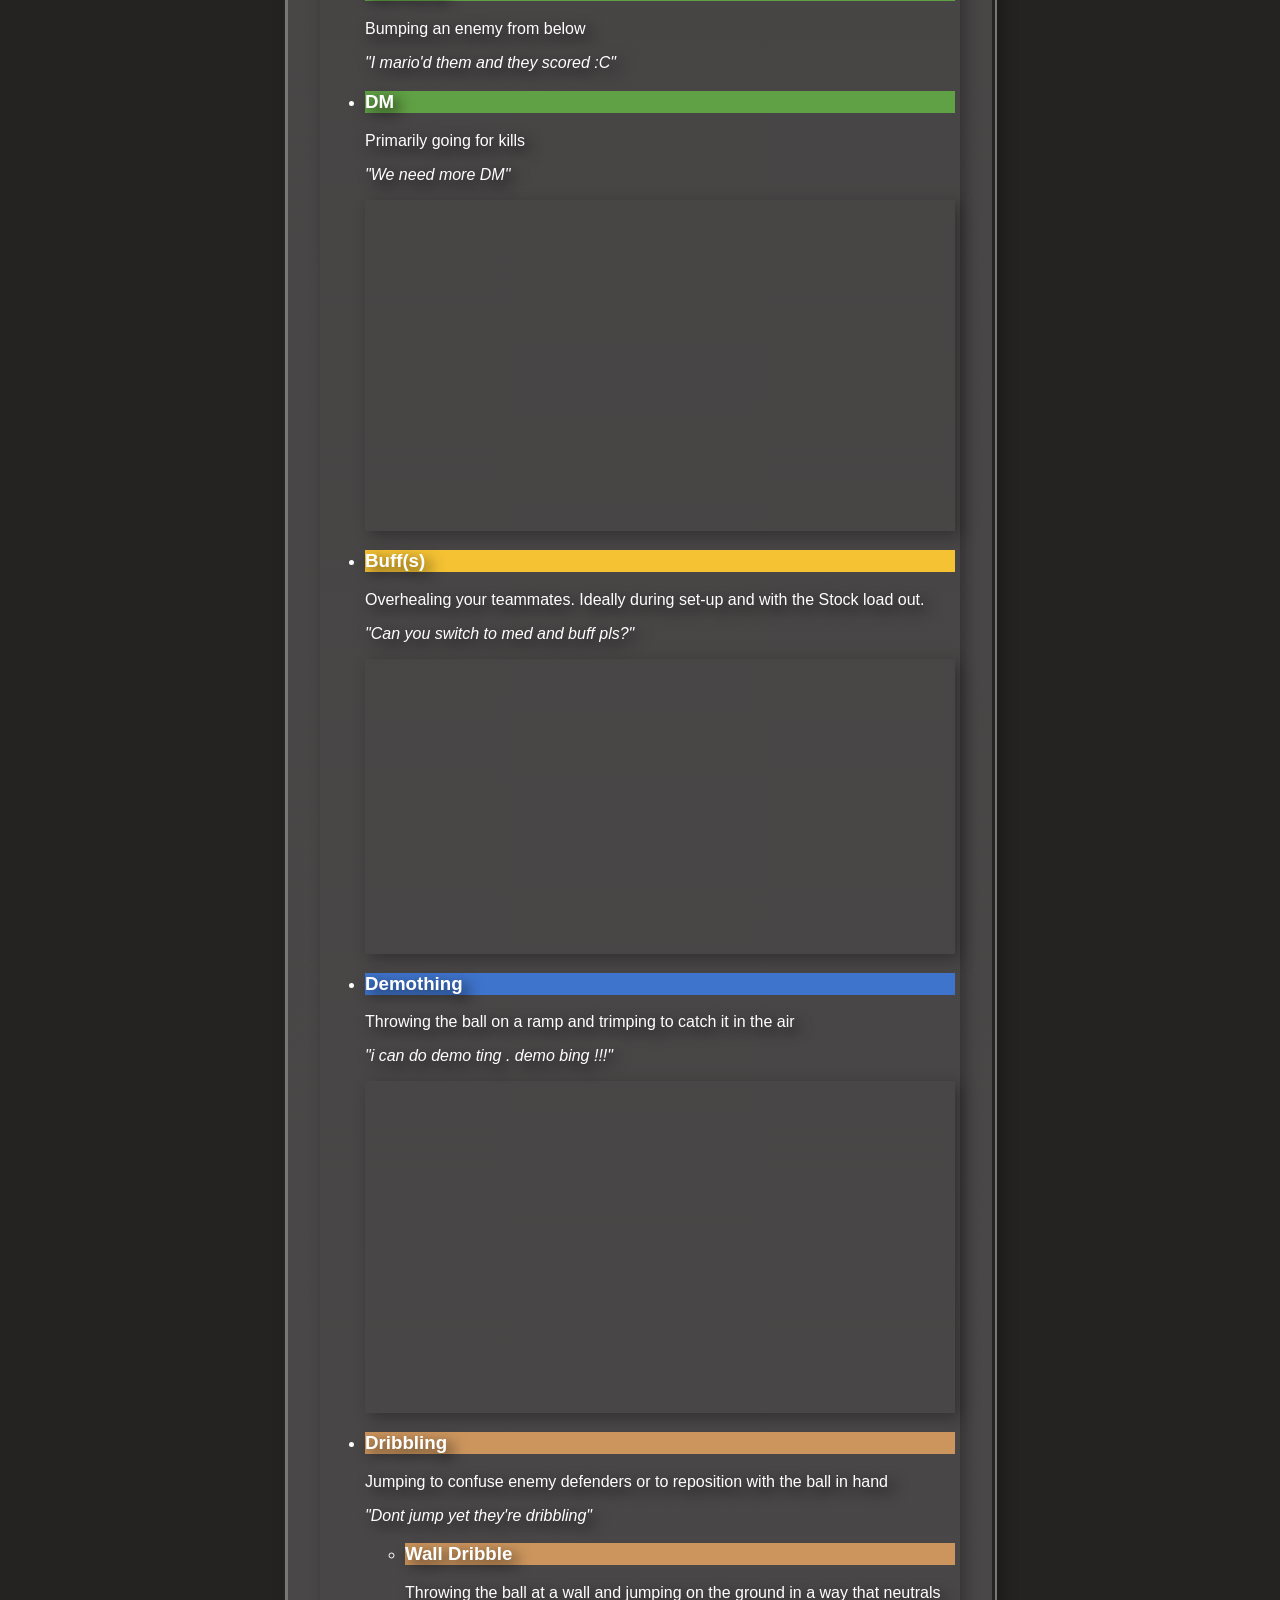
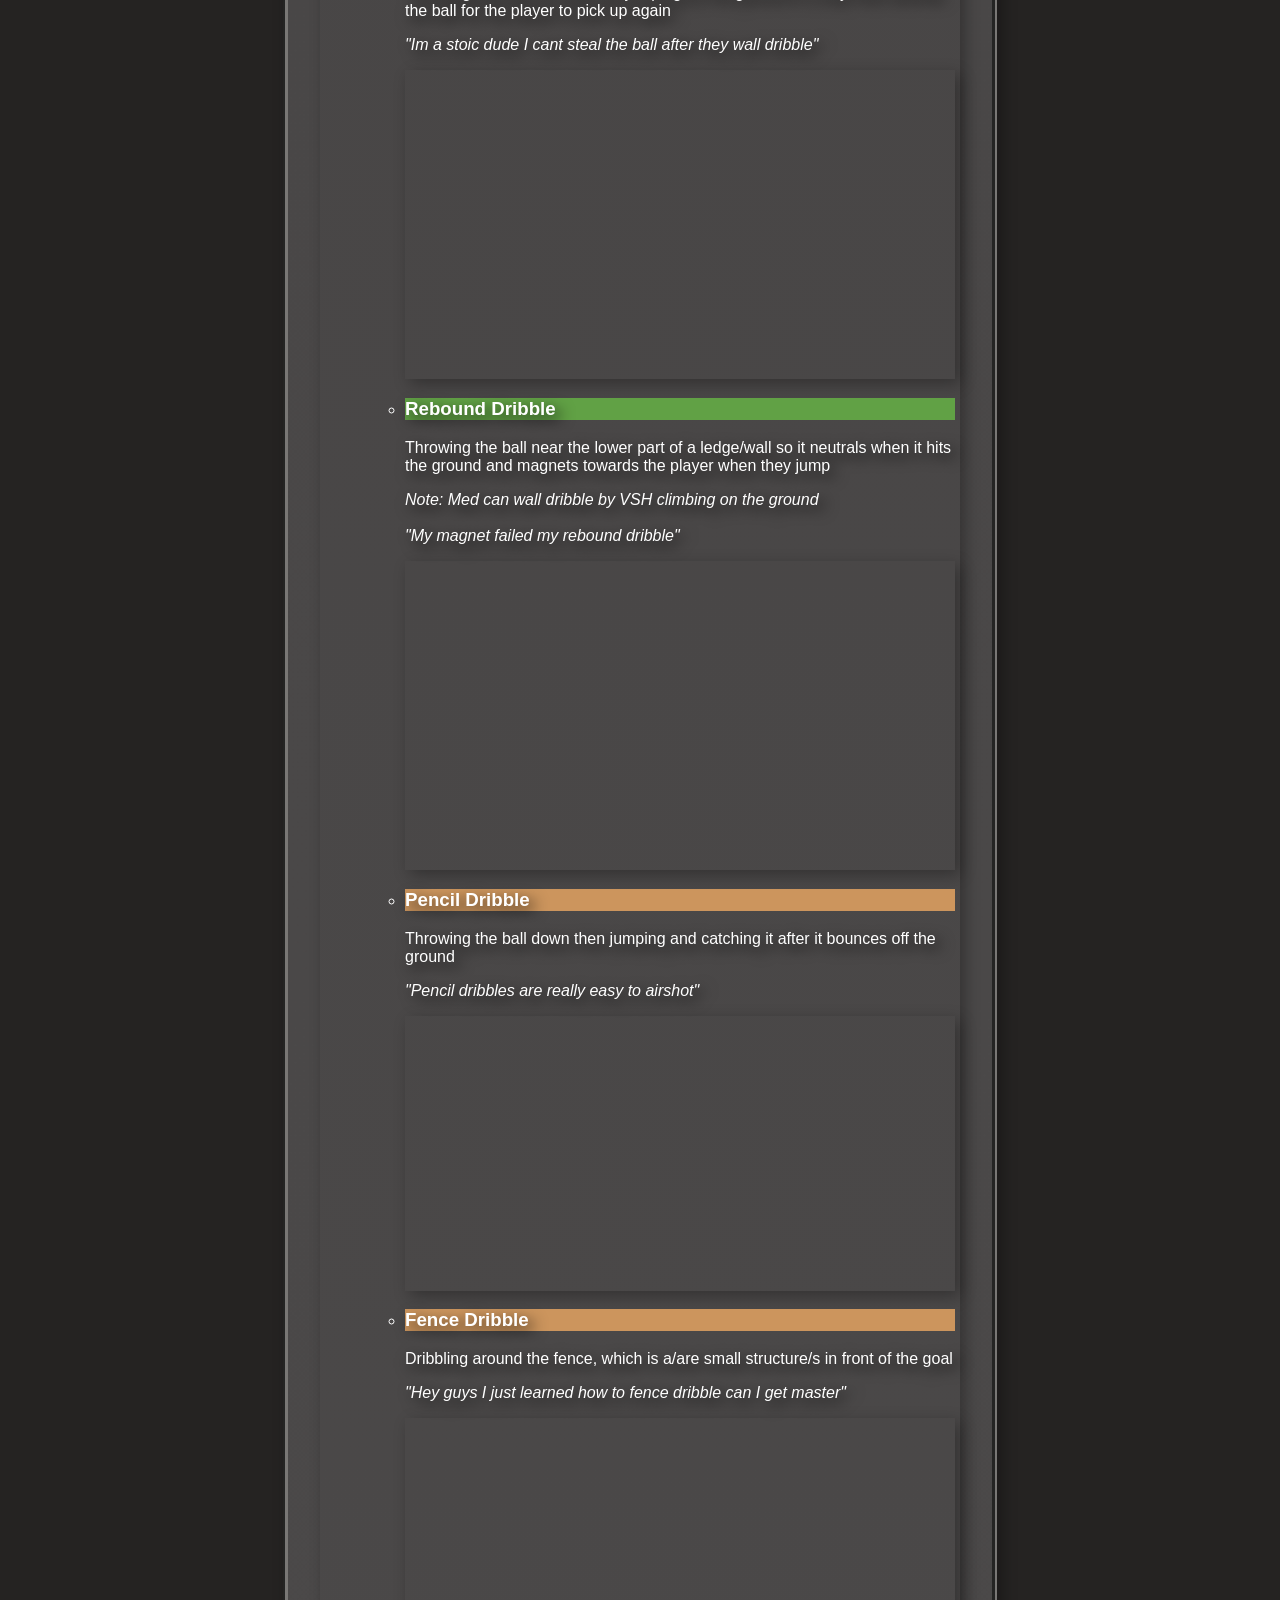
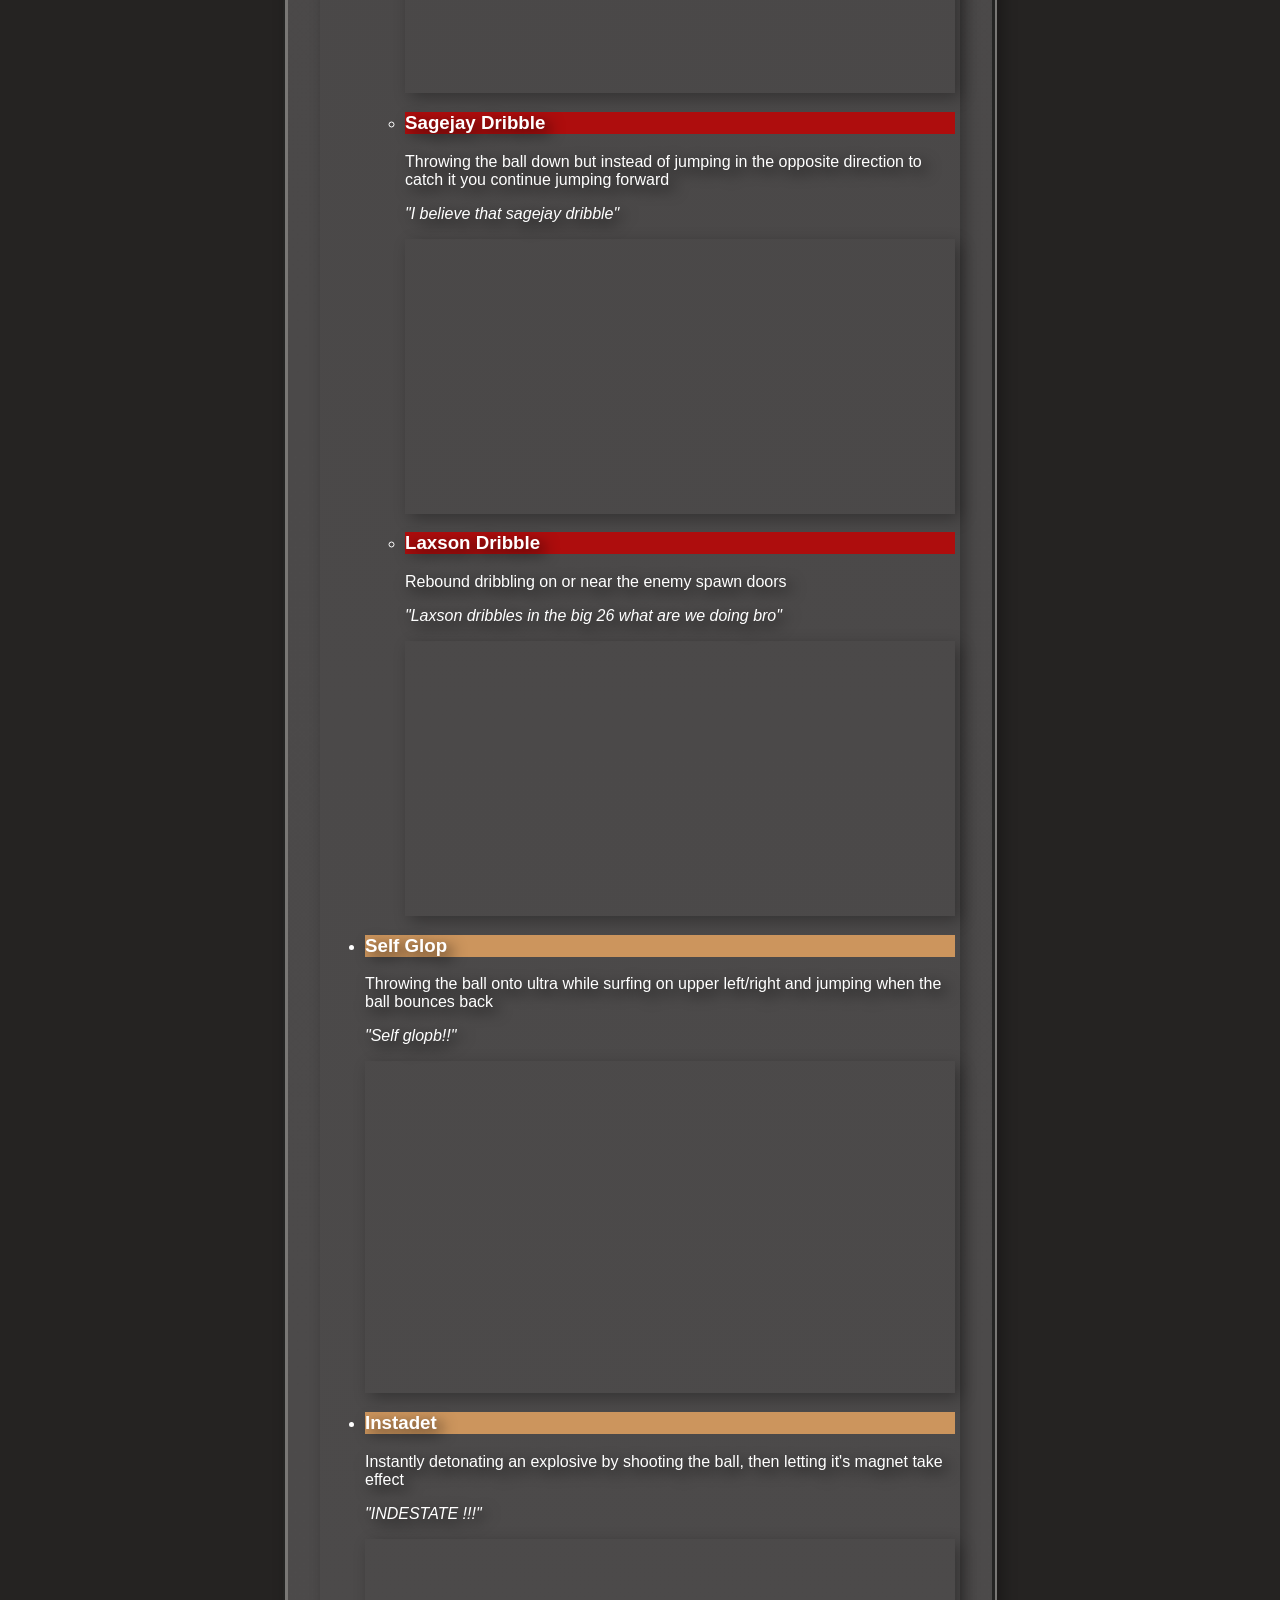
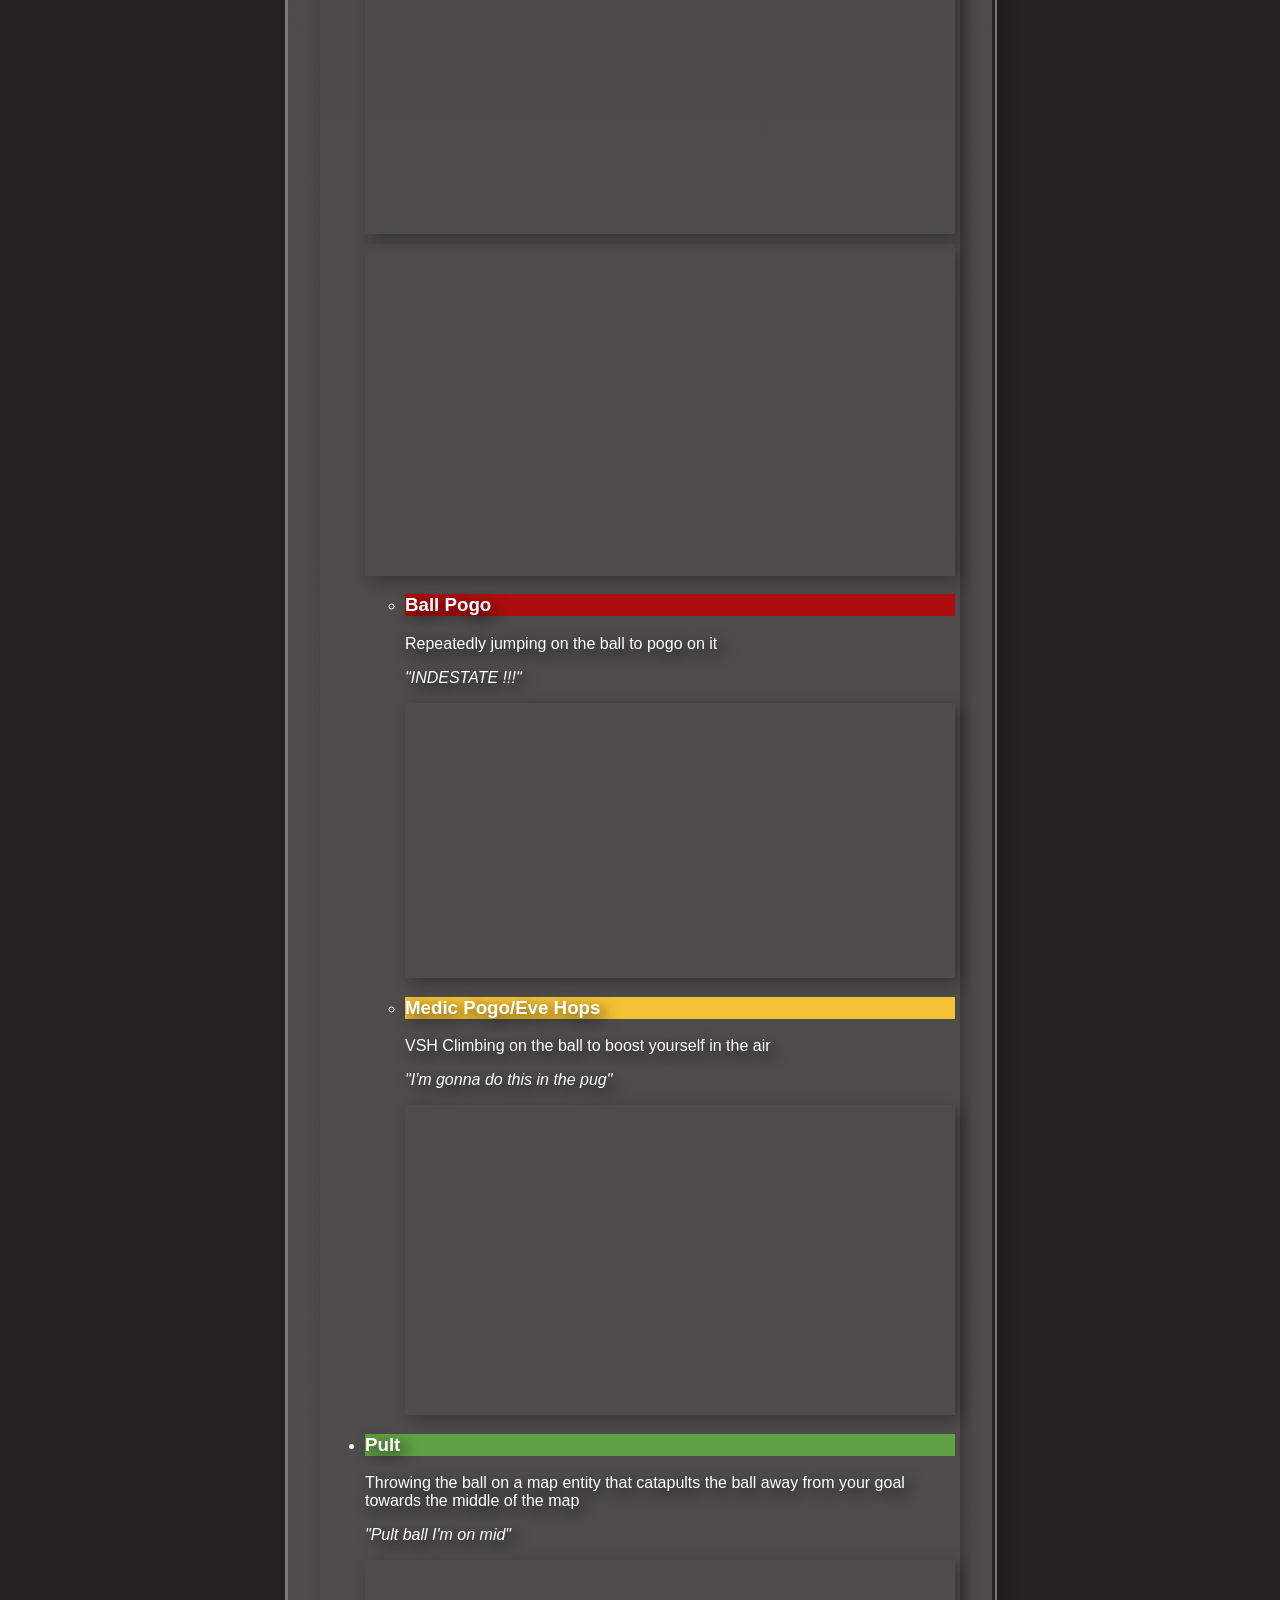
==== commit f0b848e6: "updated video examples to use sasha's asiaoce hud rearranged the guide, adding the soldier demo and " ====
--- a/dictionary.html
+++ b/dictionary.html
@@ -30,7 +30,7 @@
             <span class="loading-item">.</span>
         </h1>
         <br>
-        <span style="display: block; width: 50%; margin: auto; margin-top: 20px;">
+        <span style="display: block; width: 50%; position: absolute; bottom: 0px; left: 25%;">
             <h1>Stuck? <button onclick="location.reload()">Reload</button></h1>
         </span>
     </div>
@@ -57,6 +57,9 @@
             <li>
                 <a href="#regional">Regional Terms</a>
             </li>
+            <li>
+                <a href="#archive">Archive</a>
+            </li>
         </ol>
     </div>
 
@@ -78,7 +81,7 @@
                 <img src="images/logo/OCE_LOGO.webp" class="ptlogo spin">
             </span>
             <h1>P4SS Time Dictionary</h1>
-            <h2>Last Updated 6/13/26</h2>
+            <h2>Last Updated 6/17/26</h2>
         </header>
 
         <a href="guide.html" id="theButton"><button>P4SS Time Guide</button></a>
@@ -154,7 +157,7 @@
                     <br>Only seen when buffing teammates (or in Oceania)
                 </li>
                 <li>
-                    <h3 style="background-color: var(--med);" id="#barnacle">Barnacle (Larry/Chariot)</h3>
+                    <h3 style="background-color: var(--med);" id="barnacle">Larry (Barnacle/Chariot)</h3>
                     <p class="bold">CROSSBOW + QUICKFIX + ANY WHITELISTED MELEE</p>
                     <br>Medic Jugz. You're expected to play this loadout (in Asia)
                 </li>
@@ -181,6 +184,14 @@
                                 <source src="videos/examples/steal_easye.webm" type="video/webm">
                             </video>
                         </li>
+                        <li>
+                            <h3 style="background-color: var(--multi);">Caber Extender</h3>
+                            Using a melee extender to steal from a further distance
+                            <p class="italic">"Doing a caber extender on lower is the most common strat"</p>
+                            <video width="320" height="240" loop muted>
+                                <source src="videos/examples/steal_caber_extender.webm" type="video/webm">
+                            </video>
+                        </li>
                     </ul>
                 </li>
                 <li>
@@ -217,7 +228,7 @@
                     to move the ball
                     <p class="italic">"Splashed pass, ball's on their side"</p>
                     <video width="320" height="240" loop muted>
-                        <source src="videos/examples/defense_splash.webm" type="video/webm">
+                        <source src="videos/examples/splash.webm" type="video/webm">
                     </video>
                 </li>
                 <li>
@@ -225,9 +236,6 @@
                     Attempting to deny a score by blocking your goal or killing. More details in 
                     <a href="guide.html#dfnsguide">Moose's Defense Guide</a>
                     <p class="italic">"GO BACK DEFEND !!!"</p>
-                    <video width="320" height="240" loop muted>
-                        <source src="videos/examples/defense_splash.webm" type="video/webm">
-                    </video>
                     <ul>
                         <li>
                             <h3 style="background-color: var(--multi);">Inside Defense (Anchor)</h3>
@@ -239,10 +247,13 @@
                         </li>
                         <li>
                             <h3 style="background-color: var(--multi);">Outside Defense (Chaser)</h3>
-                            Killing/Distracting enemies waiting for a pass when your team is on defense
+                            Chasing the ball holder with the goal of stealing the ball or killing them
                             <p class="italic">"Solly on left, I'm chasing"</p>
                             <video width="320" height="240" loop muted>
                                 <source src="videos/examples/defense_outside.webm" type="video/webm">
+                            </video>
+                            <video width="320" height="240" loop muted>
+                                <source src="videos/examples/dm.webm" type="video/webm">
                             </video>
                             <ul>
                                 <li>
@@ -250,7 +261,7 @@
                                     Staying on the ground to intercept a dribble or to steal the ball
                                     <p class="italic">"Im playing dribble"</p>
                                     <video width="320" height="240" loop muted>
-                                        <source src="videos/examples/pickpocket.webm" type="video/webm">
+                                        <source src="videos/examples/defense_pickpocket.webm" type="video/webm">
                                     </video>
                                 </li>
                             </ul>
@@ -262,13 +273,13 @@
                     Sending an enemy/being sent forward with an explosive's blast 
                     <p class="italic">"Boosted medic :c"</p>
                     <video width="320" height="240" loop muted>
-                        <source src="videos/examples/boost_surf.webm" type="video/webm">
+                        <source src="videos/examples/boost.webm" type="video/webm">
                     </video>
                 </LI>
                 <li>
                     <h3 style="background-color: var(--multi);">Catch</h3>
                     Picking up the ball when it's in the air or thrown on a ramp
-                    <p class="italic">"I caught the pult"</p>
+                    <p class="italic">"They caught the pult"</p>
                     <video width="320" height="240" loop muted>
                         <source src="videos/examples/catch.webm" type="video/webm">
                     </video>
@@ -293,6 +304,9 @@
                     <h3 style="background-color: var(--multi);">Corner(ed)</h3>
                     Throwing the ball into a corner near spawn to make it harder for the enemy team to pick up
                     <p class="italic">"(The jack is) cornered left"</p>
+                    <video width="320" height="240" loop muted>
+                        <source src="videos/examples/corner.webm" type="video/webm">
+                    </video>
                 </li>
                 <li>
                     <h3 style="background-color: var(--multi);">Jack Armor (Jarmor)</h3>
@@ -314,7 +328,7 @@
                     Primarily going for kills
                     <p class="italic">"We need more DM"</p>
                     <video width="320" height="240" loop muted>
-                        <source src="videos/examples/defense_outside.webm" type="video/webm">
+                        <source src="videos/examples/dm.webm" type="video/webm">
                     </video>
                 </li>
                 <li>
@@ -322,7 +336,7 @@
                     Overhealing your teammates. Ideally during set-up and with the Stock load out.
                     <p class="italic">"Can you switch to med and buff pls?"</p>
                     <video width="320" height="240" loop muted>
-                        <source src="videos/examples/buff.webm" type="video/webm">
+                        <source src="videos/examples/buffs.webm" type="video/webm">
                     </video>
                 </li>
                 <li>
@@ -330,7 +344,7 @@
                     Throwing the ball on a ramp and trimping to catch it in the air
                     <p class="italic">"i can do  demo ting .   demo bing !!!"</p>
                     <video width="320" height="240" loop muted>
-                        <source src="videos/examples/demothing.webm" type="video/webm">
+                        <source src="videos/examples/demothing_pipes.webm" type="video/webm">
                     </video>
                 </li>
                 <li>
@@ -376,8 +390,7 @@
                             <h3 style="background-color: var(--solly);">Sagejay Dribble</h3>
                             Throwing the ball down but instead of jumping in the opposite direction 
                             to catch it you continue jumping forward
-                            <p class="italic">"I believe that sagejay dribble"<br><a class="info" href="https://discord.com/channels/1247997491324911690/1247997492063371297/1439262730295967744" target="_blank">
-                                Original Clip by slesh.</a></p>
+                            <p class="italic">"I believe that sagejay dribble"</p>
                             <video width="320" height="240" loop muted>
                                 <source src="videos/examples/dribble_sagejay.webm" type="video/webm">
                             </video>
@@ -390,14 +403,6 @@
                                 <source src="videos/examples/dribble_laxson.webm" type="video/webm">
                             </video>
                         </li>
-                        <li>
-                            <h3 style="background-color: var(--med);">Medic/VSH Dribble</h3>
-                            Using the APTA exclusive medic-only VSH climb to dribble
-                            <p class="italic">Pro tip: you get the boost when you press m1, it's not relative to the melee animation</p>
-                            <video width="320" height="240" loop muted>
-                                <source src="videos/examples/dribble_medic.webm" type="video/webm">
-                            </video>
-                        </li>
                     </ul>
                 </li>
                 <li>
@@ -405,23 +410,34 @@
                     Throwing the ball onto ultra while surfing on upper left/right and jumping when the ball bounces back
                     <p class="italic">"Self glopb!!"</p>
                     <video width="320" height="240" loop muted>
-                        <source src="videos/examples/self_glop.webm" type="video/webm">
-                    </video>
-                </li>
-                <li>
-                    <h3 style="background-color: var(--xplosive);">Ball Pogo</h3>
-                    Jumping on the ball to boost yourself in the air
-                    <p class="italic">"Blal pogo"</p>
-                    <video width="320" height="240" loop muted>
-                        <source src="videos/examples/ball_pogo.webm" type="video/webm">
-                    </video>
-                    <ul>
-                        <li>
-                            <h3 style="background-color: var(--xplosive);">Instadet</h3>
-                            A special ball pogo where the ball is immediately picked up after jumping on the ball
+                        <source src="videos/examples/extender_selfglop.webm" type="video/webm">
+                    </video>
+                </li>
+                <li>
+                    <h3 style="background-color: var(--xplosive);">Instadet</h3>
+                    Instantly detonating an explosive by shooting the ball, then letting it's magnet take effect
+                    <p class="italic">"INDESTATE !!!"</p>
+                    <video width="320" height="240" loop muted>
+                        <source src="videos/examples/instadet_soldier.webm" type="video/webm">
+                    </video>
+                    <video width="320" height="240" loop muted>
+                        <source src="videos/examples/instadet_demo.webm" type="video/webm">
+                    </video>
+                    <ul>
+                        <li>
+                            <h3 style="background-color: var(--solly);">Ball Pogo</h3>
+                            Repeatedly jumping on the ball to pogo on it
                             <p class="italic">"INDESTATE !!!"</p>
                             <video width="320" height="240" loop muted>
-                                <source src="videos/examples/instadet.webm" type="video/webm">
+                                <source src="videos/examples/instadet_ballpogo.webm" type="video/webm">
+                            </video>
+                        </li>
+                        <li>
+                            <h3 style="background-color: var(--med);">Medic Pogo/Eve Hops</h3>
+                            VSH Climbing on the ball to boost yourself in the air
+                            <p class="italic">"I'm gonna do this in the pug"</p>
+                            <video width="320" height="240" loop muted>
+                                <source src="videos/examples/medic_pogo.webm" type="video/webm">
                             </video>
                         </li>
                     </ul>
@@ -432,7 +448,7 @@
                     the middle of the map
                     <p class="italic">"Pult ball I'm on mid"</p>
                     <video width="320" height="240" loop muted>
-                        <source src="videos/examples/catapult.webm" type="video/webm">
+                        <source src="videos/examples/pult.webm" type="video/webm">
                     </video>
                     <ul>
                         <li>
@@ -440,7 +456,7 @@
                             Splashing the ball after it pults to send it very far
                             <p class="italic">"Oh they slamapulted guyz"</p>
                             <video width="320" height="240" loop muted>
-                                <source src="videos/examples/slamapult.webm" type="video/webm">
+                                <source src="videos/examples/pult_slamapult.webm" type="video/webm">
                             </video>
                         </li>
                     </ul>
@@ -458,25 +474,24 @@
                     Lobbing at a wall then wall jumping on the same wall to pick it 
                     <p class="italic">"I went for the hookshot and sharted :C"</p>
                     <video width="320" height="240" loop muted>
-                        <source src="videos/examples/hookshot.webm" type="video/webm">
+                        <source src="videos/examples/lob_hookshot.webm" type="video/webm">
                     </video>
                 </li>
                 <li>
                     <h3 style="background-color: var(--xplosive);">Extender</h3>
-                    Throwing the ball at a wall or ramp while surfing, then jumping and catching the ball 
-                    when it bounces back
-                    <p class="italic">
-                        Note: medic with the VSH climb can extender but it's
-                        by melee-ing the ball<br><br>"He sharted the extender LOL"
-                    </p>
+                    Any move that allows the player to extend the bomb to gain speed or for style points
+                    <p class="italic">"He sharted the extender LOL"</p>
+                    <video width="320" height="240" loop muted>
+                        <source src="videos/examples/extender.webm" type="video/webm">
+                    </video>
                 </li>
                 <li>
                     <h3 style="background-color: var(--multi);" id="selfbomb">Self Bomb</h3>
-                    A series of jumps/trimps and tricks performed one after the other to bring the player and 
+                    A chain of jumps/trimps and tricks performed one after the other to bring the player and 
                     ball towards the enemy goal for a score
-                    <p class="italic">Note: Hover video for more info on this specific self bomb<br><br>"Nice self bomb"</p>
-                    <video width="320" height="240" loop muted title="Lob ball on lower -> Pogo -> Ramp slide -> Wall extender">
-                        <source src="videos/examples/self_bomb.webm" type="video/webm">
+                    <p class="italic">"Nice self bomb"</p>
+                    <video width="320" height="240" loop muted>
+                        <source src="videos/examples/bomb_selfbomb_easy.webm" type="video/webm">
                     </video>
                     <ul>
                         <li>
@@ -484,7 +499,10 @@
                             Killbinding while the bomb is following you for it to fall in the goal after you die
                             <p class="italic">"Nice death bomb"</p>
                             <video width="320" height="240" loop muted>
-                                <source src="videos/examples/bomb_death.webm" type="video/webm">
+                                <source src="videos/examples/bomb_deathbomb_1.webm" type="video/webm">
+                            </video>
+                            <video width="320" height="240" loop muted>
+                                <source src="videos/examples/bomb_deathbomb_2.webm" type="video/webm">
                             </video>
                         </li>
                         <li>
@@ -493,7 +511,7 @@
                             <p class="italic">"OMG alive bomb"<br><a class="info" href="https://discord.com/channels/471798073996345344/472303455579406336/1497828465276096664" target="_blank">
                                 Original Clip by bobby_ray</a></p>
                             <video width="320" height="240" loop muted>
-                                <source src="videos/examples/bomb_alive.webm" type="video/webm">
+                                <source src="videos/examples/bomb_alivebomb.webm" type="video/webm">
                             </video>
                         </li>
                     </ul>
@@ -501,7 +519,8 @@
                 <li>
                     <h3 style="background-color: var(--multi);" id="pushpull">Pushing/Pulling</h3>
                     Splashing the ball as it spawns to bring it towards or away from your position
-                    <p class="italic">"Pulling right side"</p>
+                    <p class="italic">Note: The timing is slightly different when the round starts, check the <a href=guide.html>guide</a> for 
+                        more details<br><br>"I'm pulling"</p>
                     <video width="320" height="240" loop muted>
                         <source src="videos/examples/pull.webm" type="video/webm">
                     </video>
@@ -511,7 +530,7 @@
                     <ul>
                         <li>
                             <h3 style="background-color: var(--multi);">Evil Pull</h3>
-                            Pulling the ball while you're on the enemy side to score a goal
+                            Pulling the ball while you're on the enemy side
                             <p class="italic">"I'm evil pulling play lower"</p>
                             <video width="320" height="240" loop muted>
                                 <source src="videos/examples/pull_evil.webm" type="video/webm">
@@ -523,8 +542,10 @@
                     <h3 style="background-color: var(--xplosive);">Winstrat</h3>
                     Performing a self bomb that, when timed correctly, allows you to catch the ball 
                     as it spawns and immediately score
-                    <p class="italic">Note: QuickFix medic can winstrat but you need a soldier to
-                        do the regular winstrat jumps to do so<br><br>"Winstratting upper"</p>
+                    <p class="italic">Note: This isn't very popular nowadays because of the goal blockers<br><br>"Winstratting upper"</p>
+                    <video width="320" height="240" loop muted>
+                                <source src="videos/examples/winstrat.webm" type="video/webm">
+                            </video>
                 </li>
                 <li>
                     <h3 style="background-color: var(--multi);">Shart</h3>
@@ -543,7 +564,7 @@
                             Sharting in a way where the ball neutrals and circles around the inner rim of the goal
                             <p class="italic">"IT TOILET BOWLLLLEEDDD 😭😭😭😭"</p>
                             <video width="320" height="240" loop muted>
-                                <source src="videos/examples/toilet.webm" type="video/webm">
+                                <source src="videos/examples/shart_toiletbowl.webm" type="video/webm">
                             </video>
                         </li>
                     </ul>
@@ -615,7 +636,7 @@
                             <h3 style="background-color: var(--multi);">Right/Left Dimandos</h3>
                             Pixel walking on upper left/right to cherry pick
                             <video width="320" height="240" loop muted>
-                                <source src="videos/examples/dimandos.webm" type="video/webm">
+                                <source src="videos/examples/cherrypick_dimandos.webm" type="video/webm">
                             </video>
                         </li>
                     </ul>
@@ -679,7 +700,7 @@
                 </li>
             </ul>
         </div>
-        <footer style="margin-bottom: 60px;">
+        <footer style="margin-bottom: 60px; display: block;" id="archive">
             <a href="https://docs.google.com/document/d/1l4E-x2hFSZi9X0jbZp3QMqdXW0mzxJ8A-Rfa6WtSiWE/edit?usp=sharing" target="_blank">
             Original 4v4 PASS Time Dictionary Document (The old one)
                 </a><br>
--- a/stylesheet.css
+++ b/stylesheet.css
@@ -595,3 +595,6 @@
   margin: auto;
 }
 
+#asiamedic {
+  margin-bottom: 10px
+}
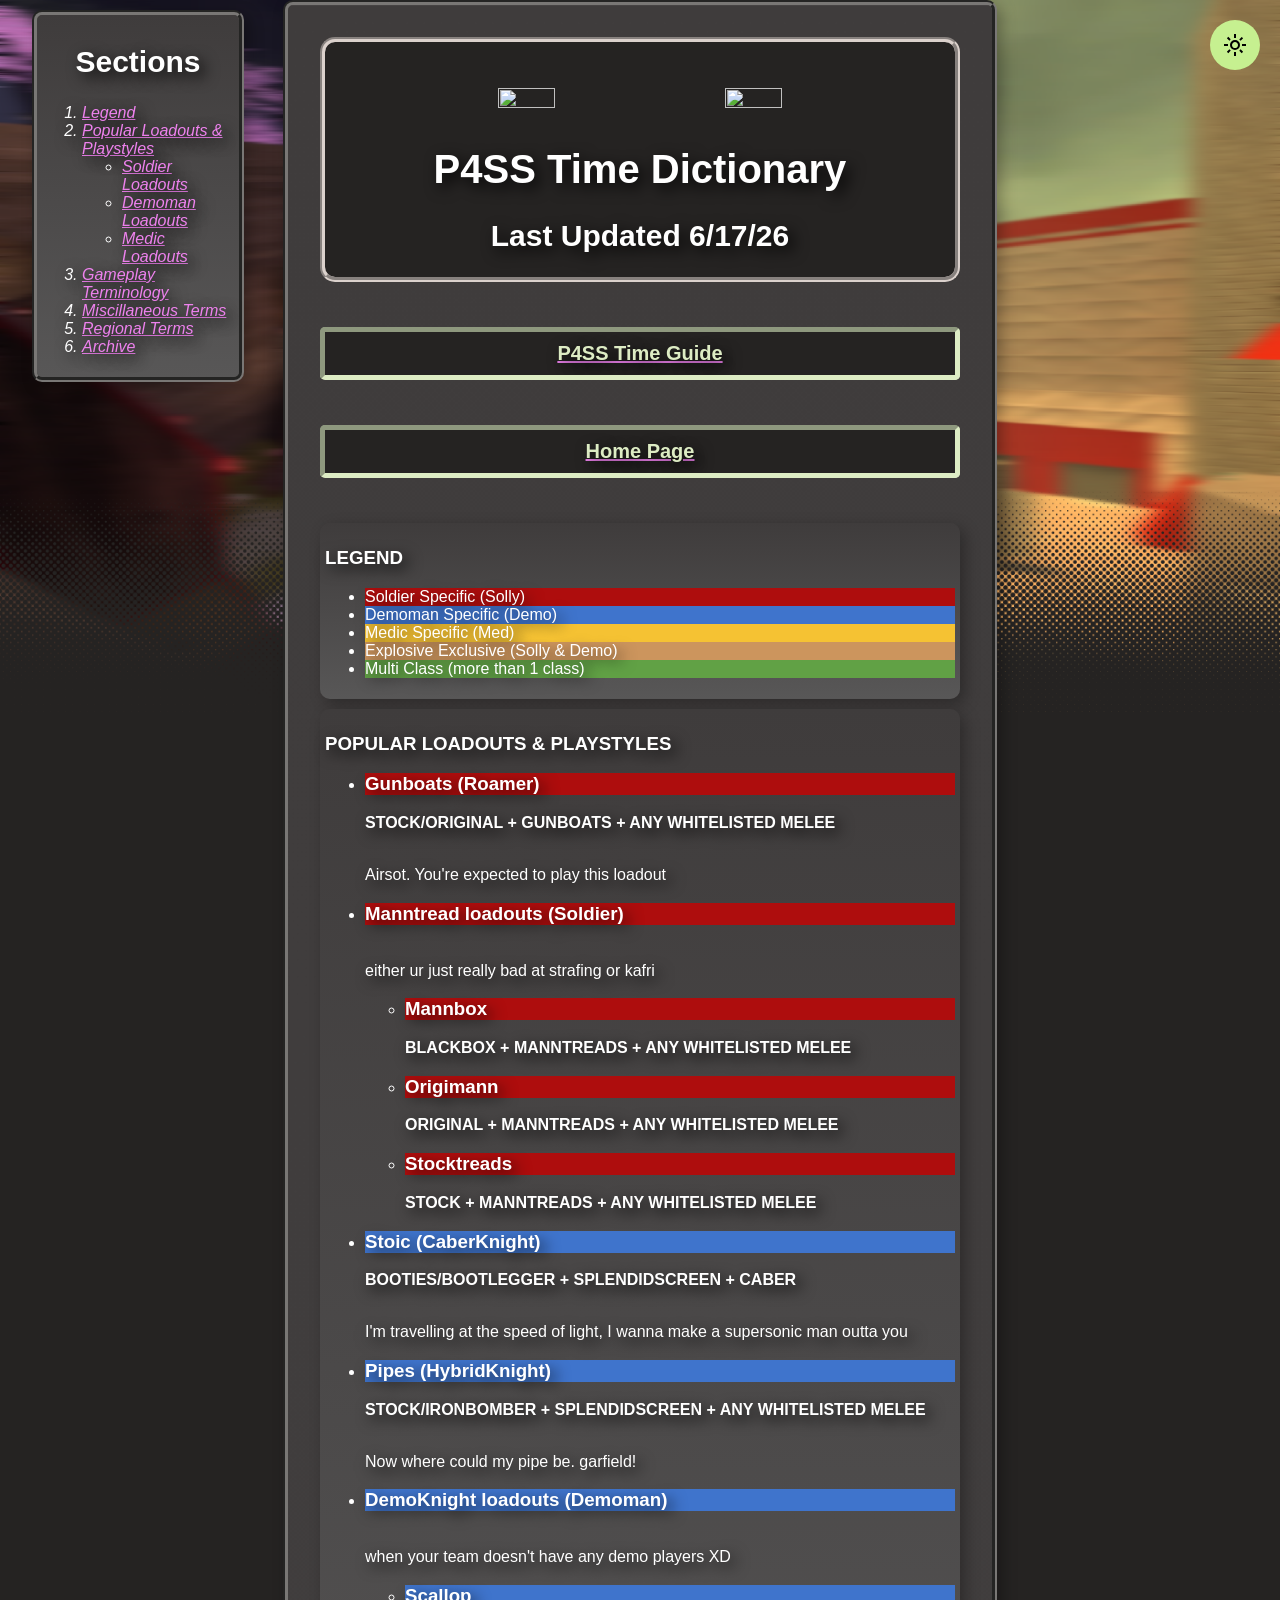
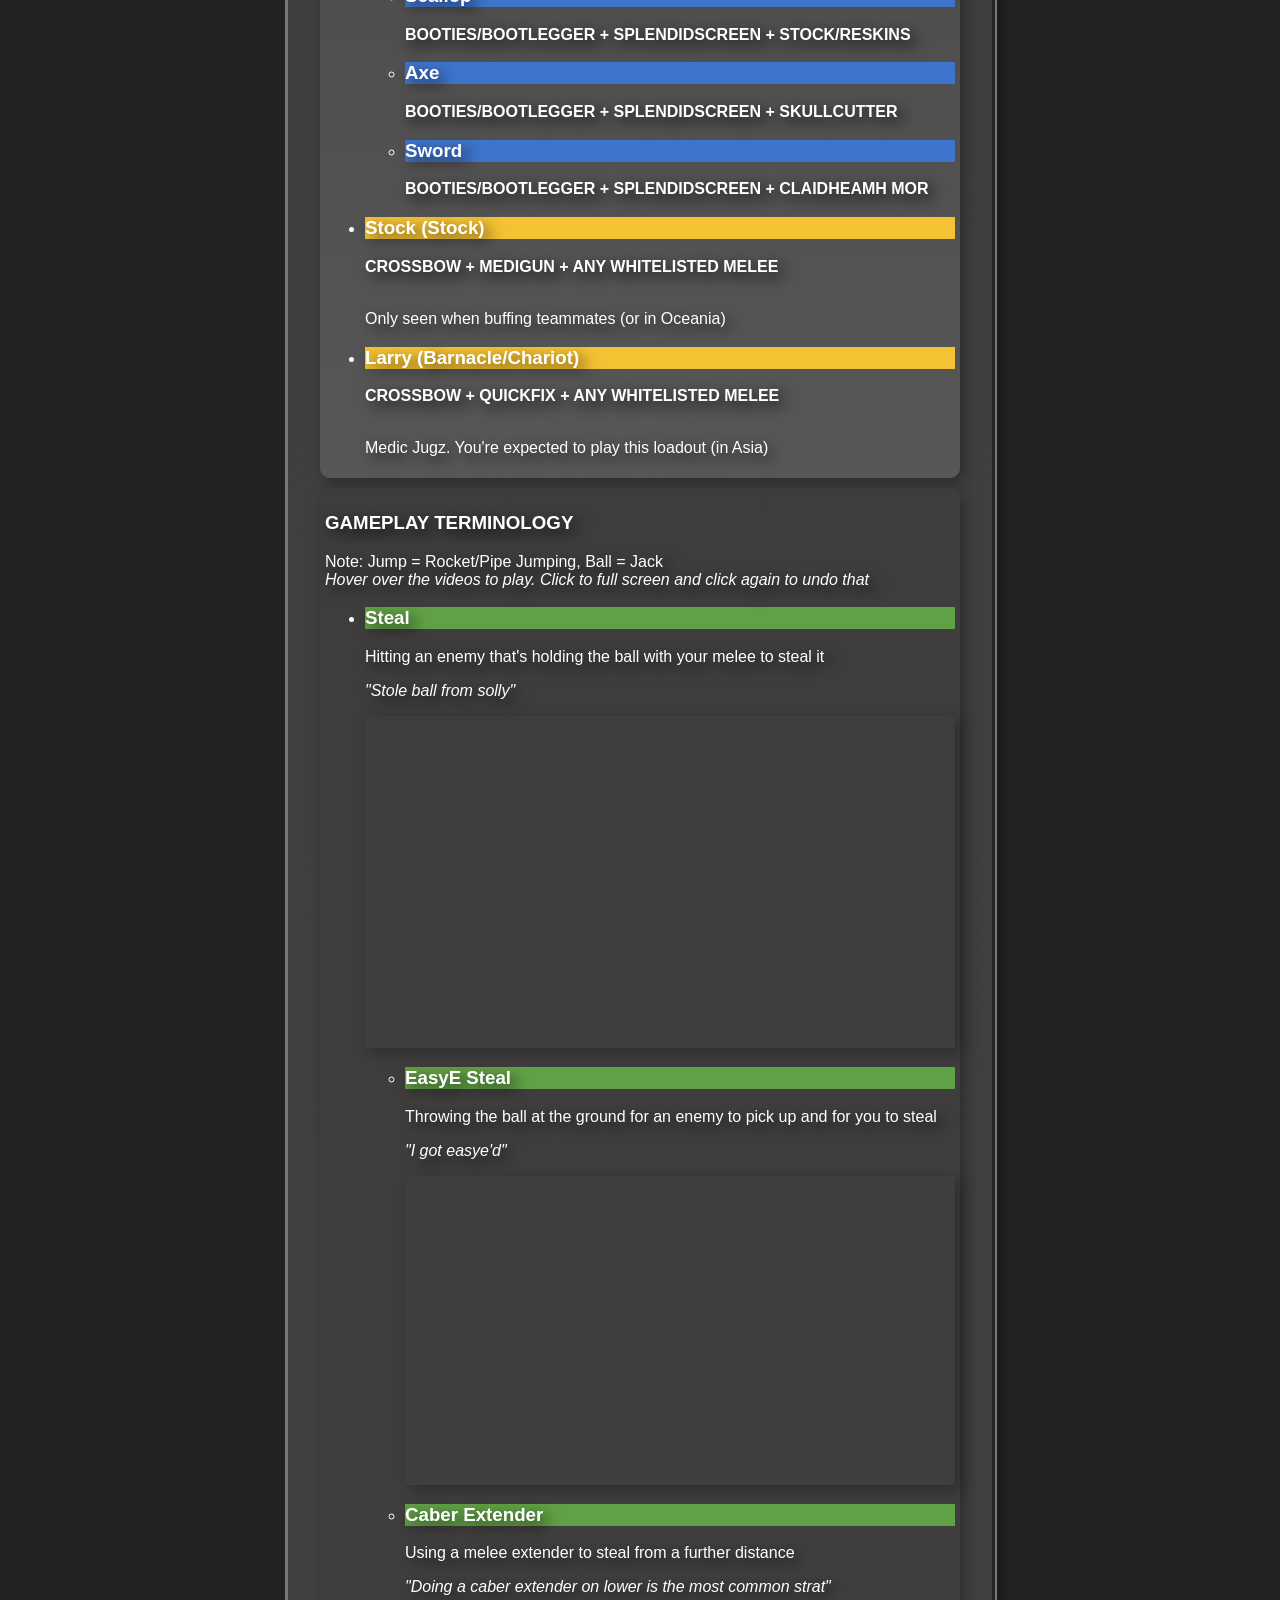
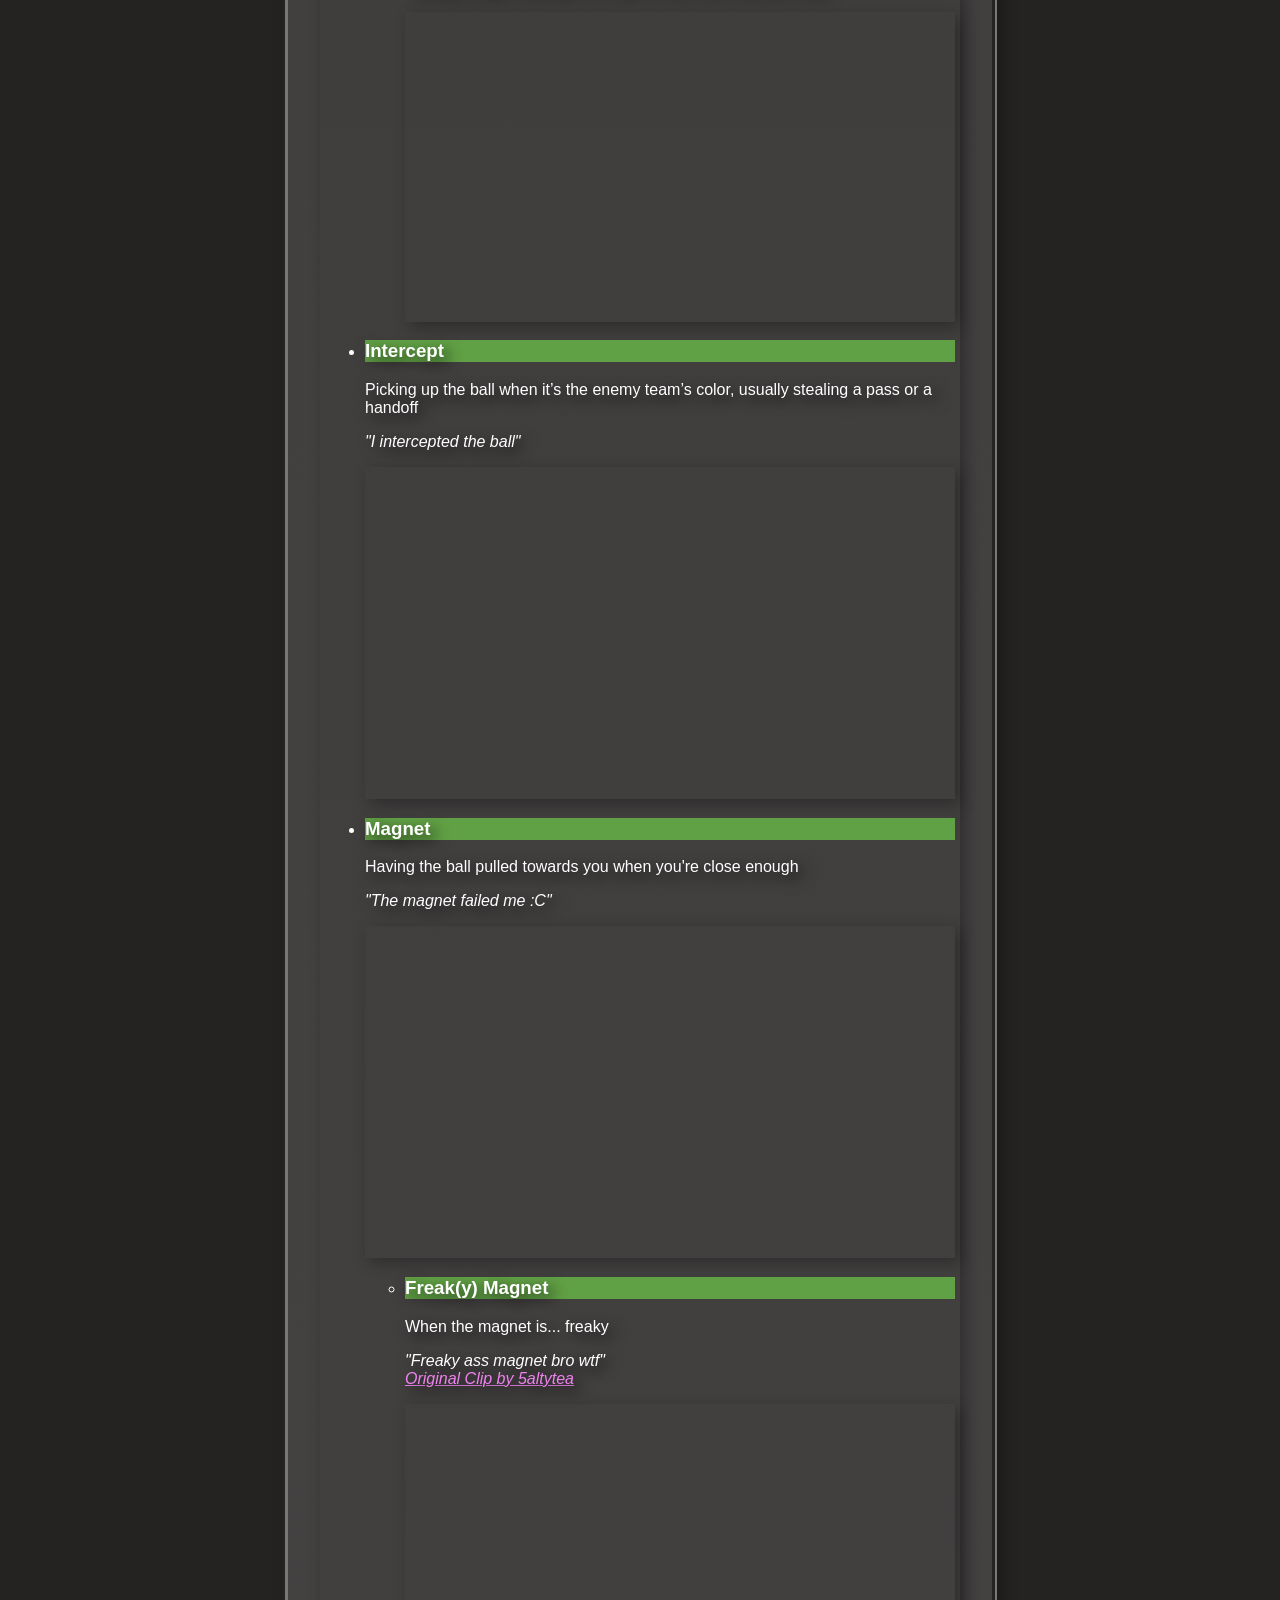
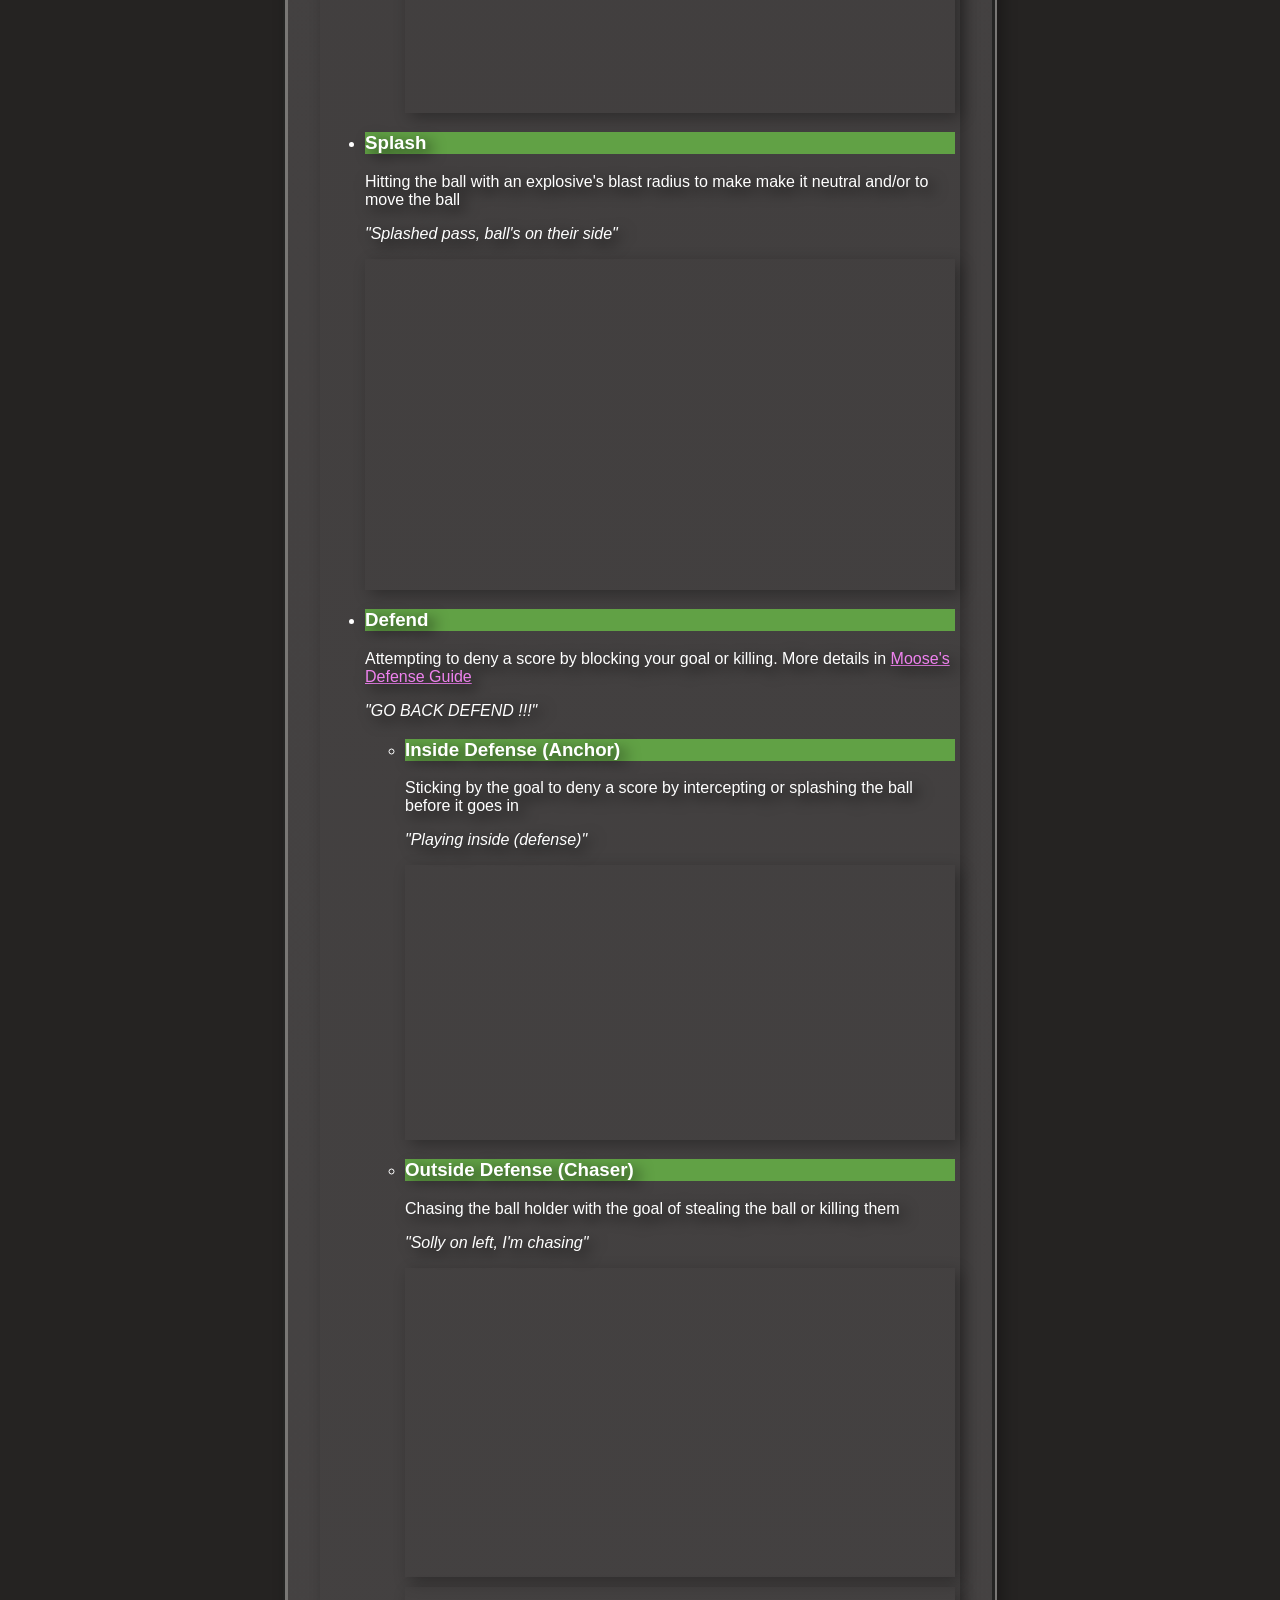
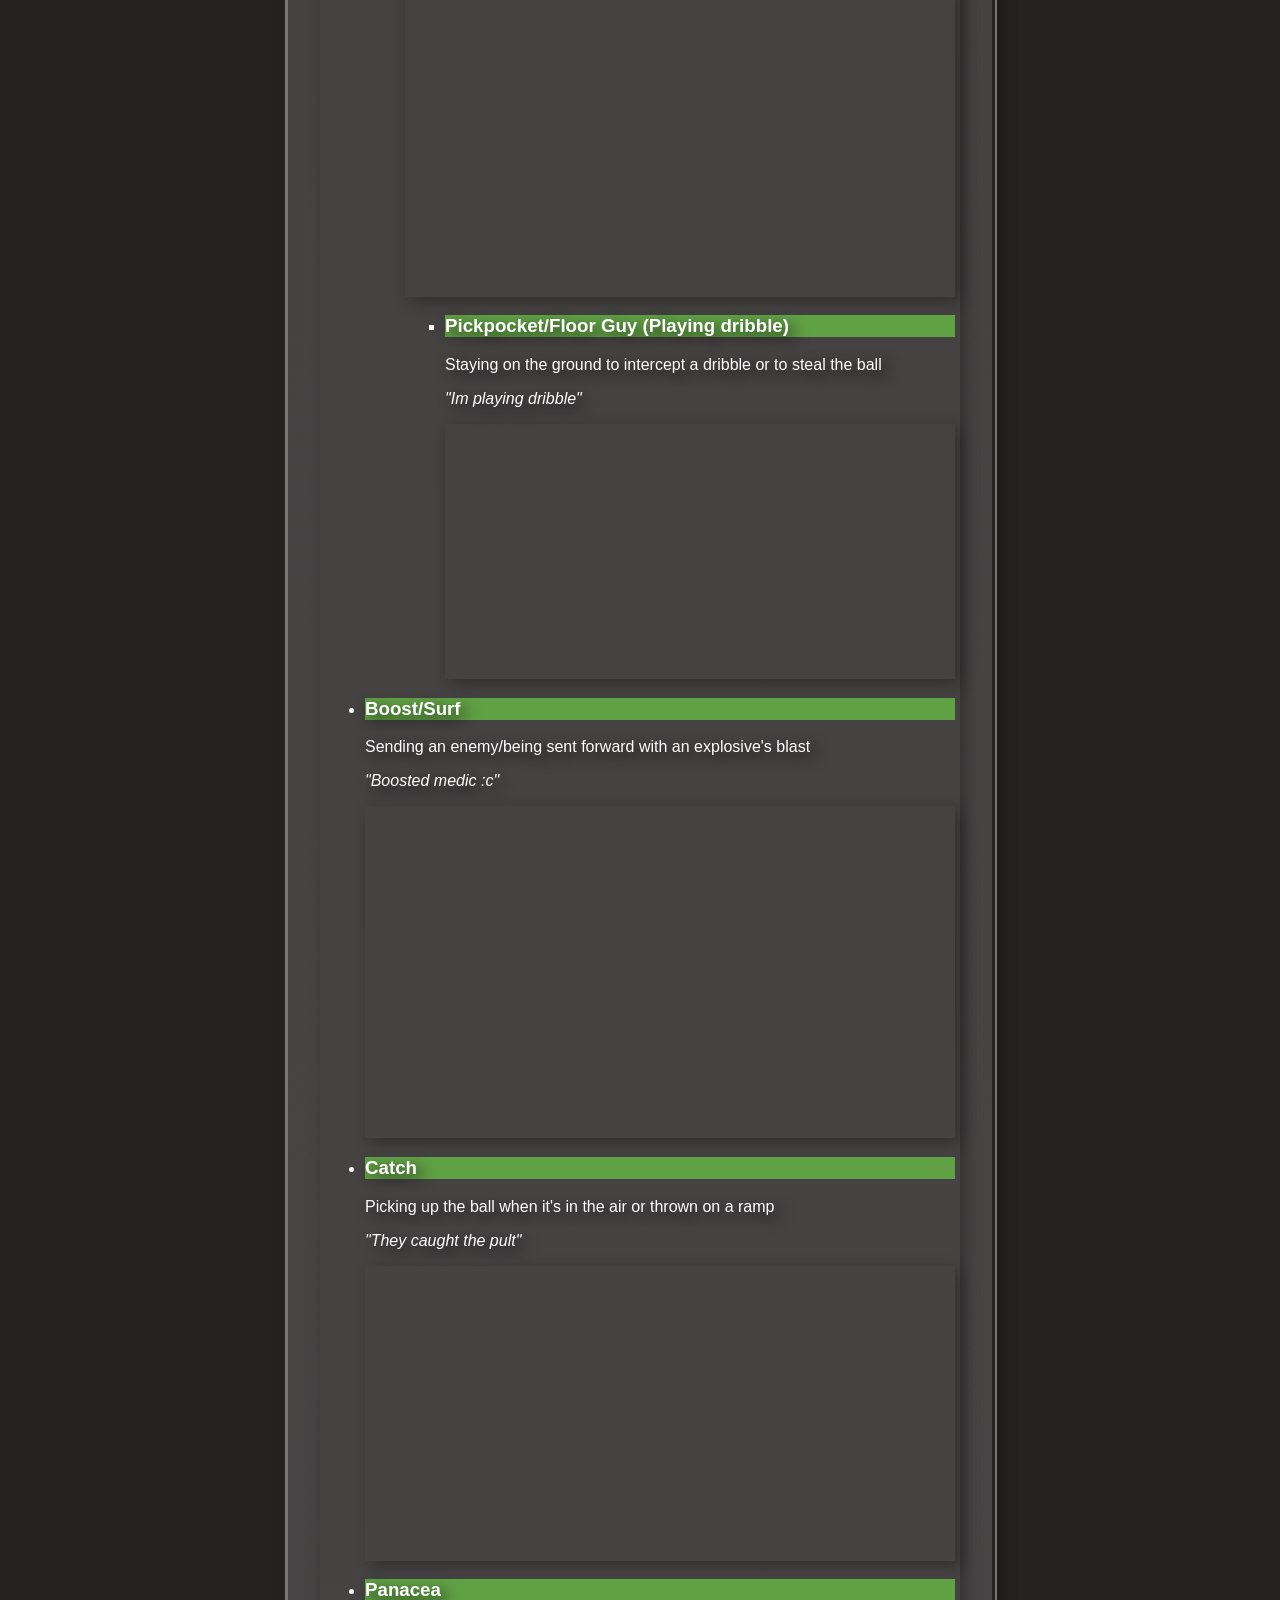
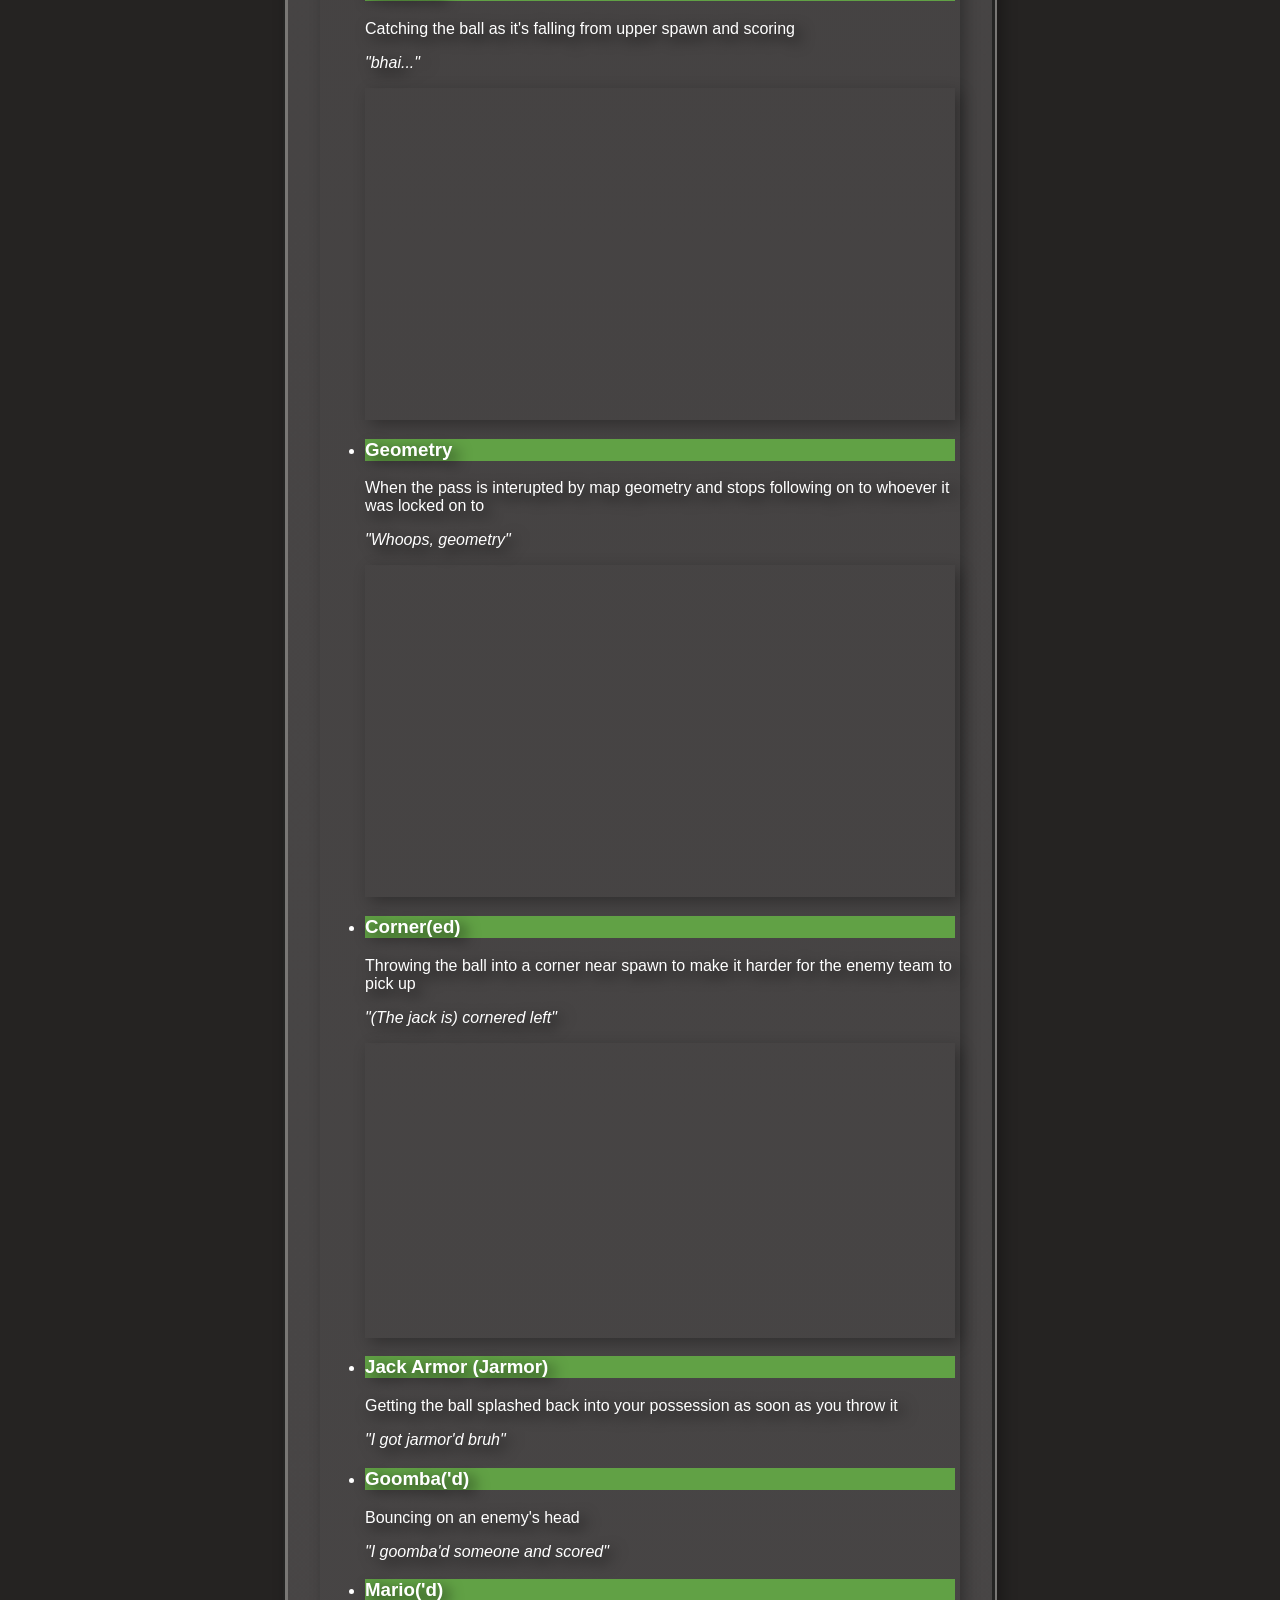
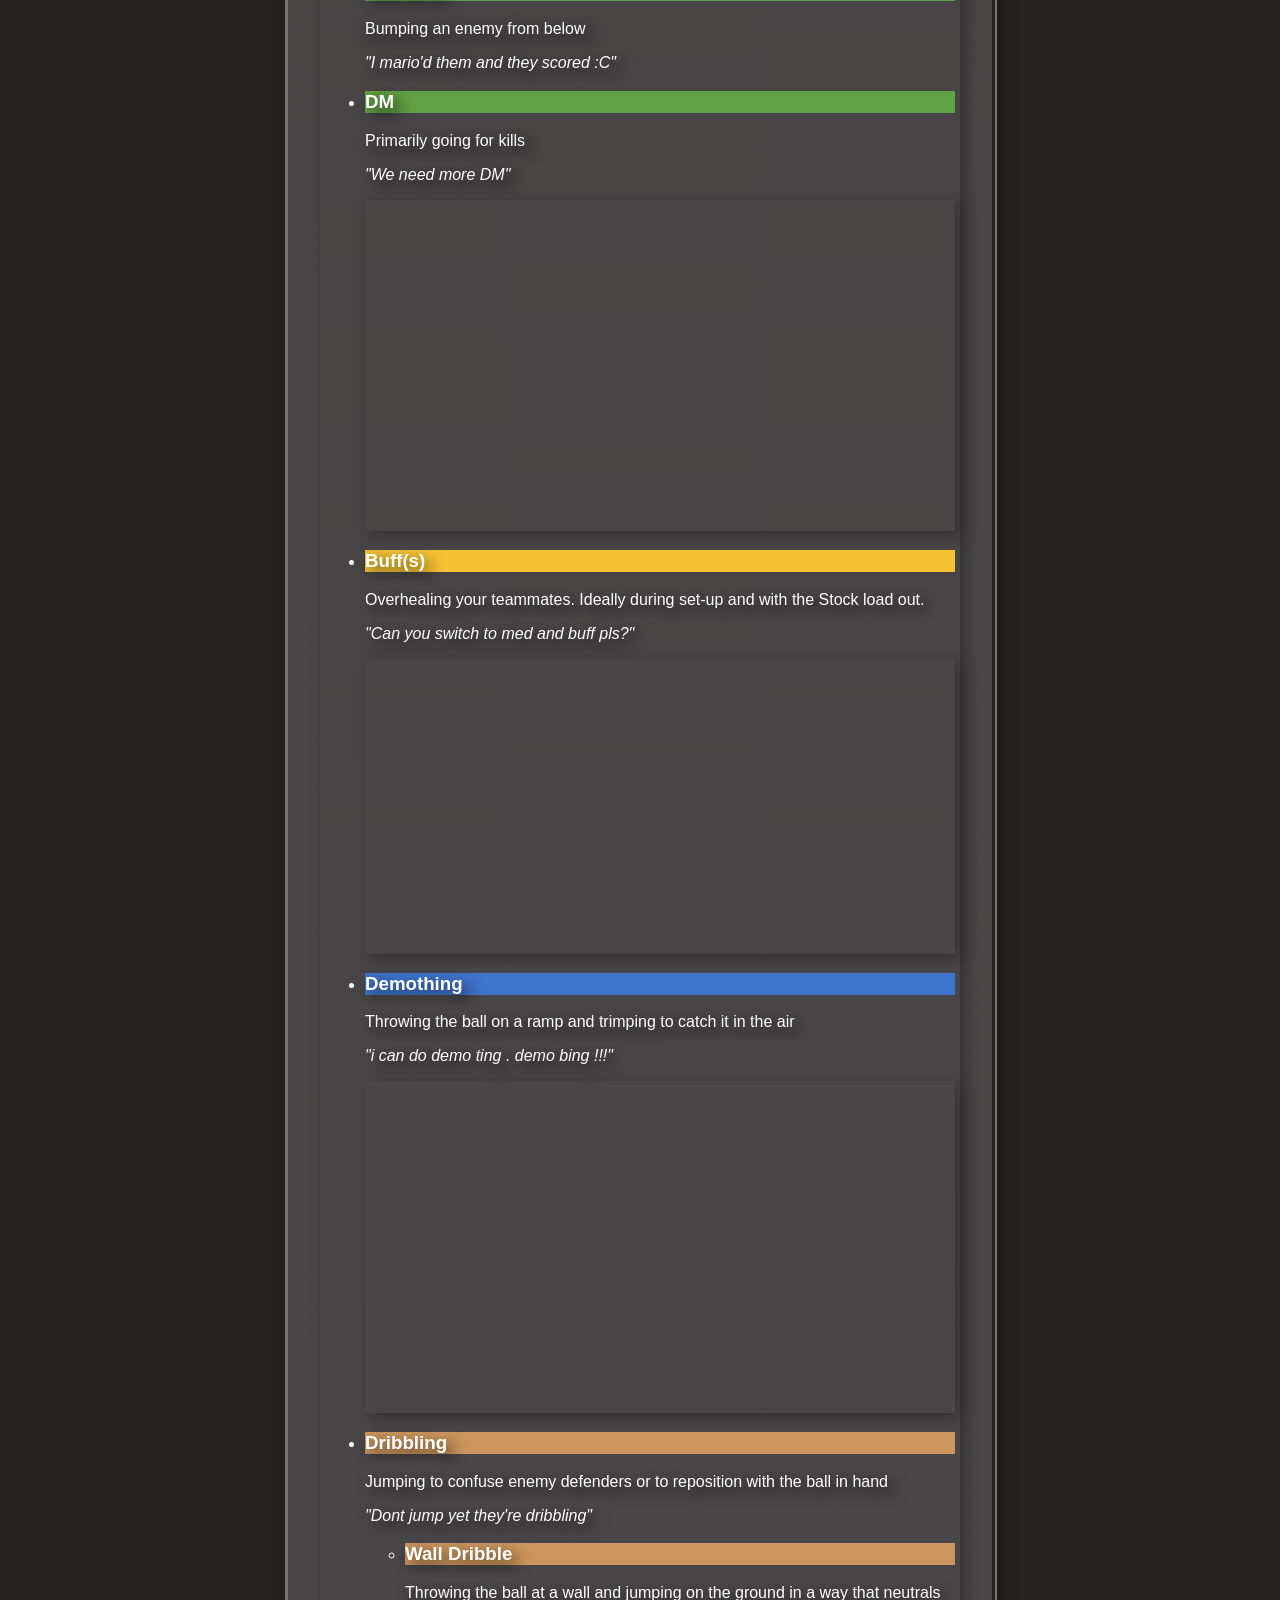
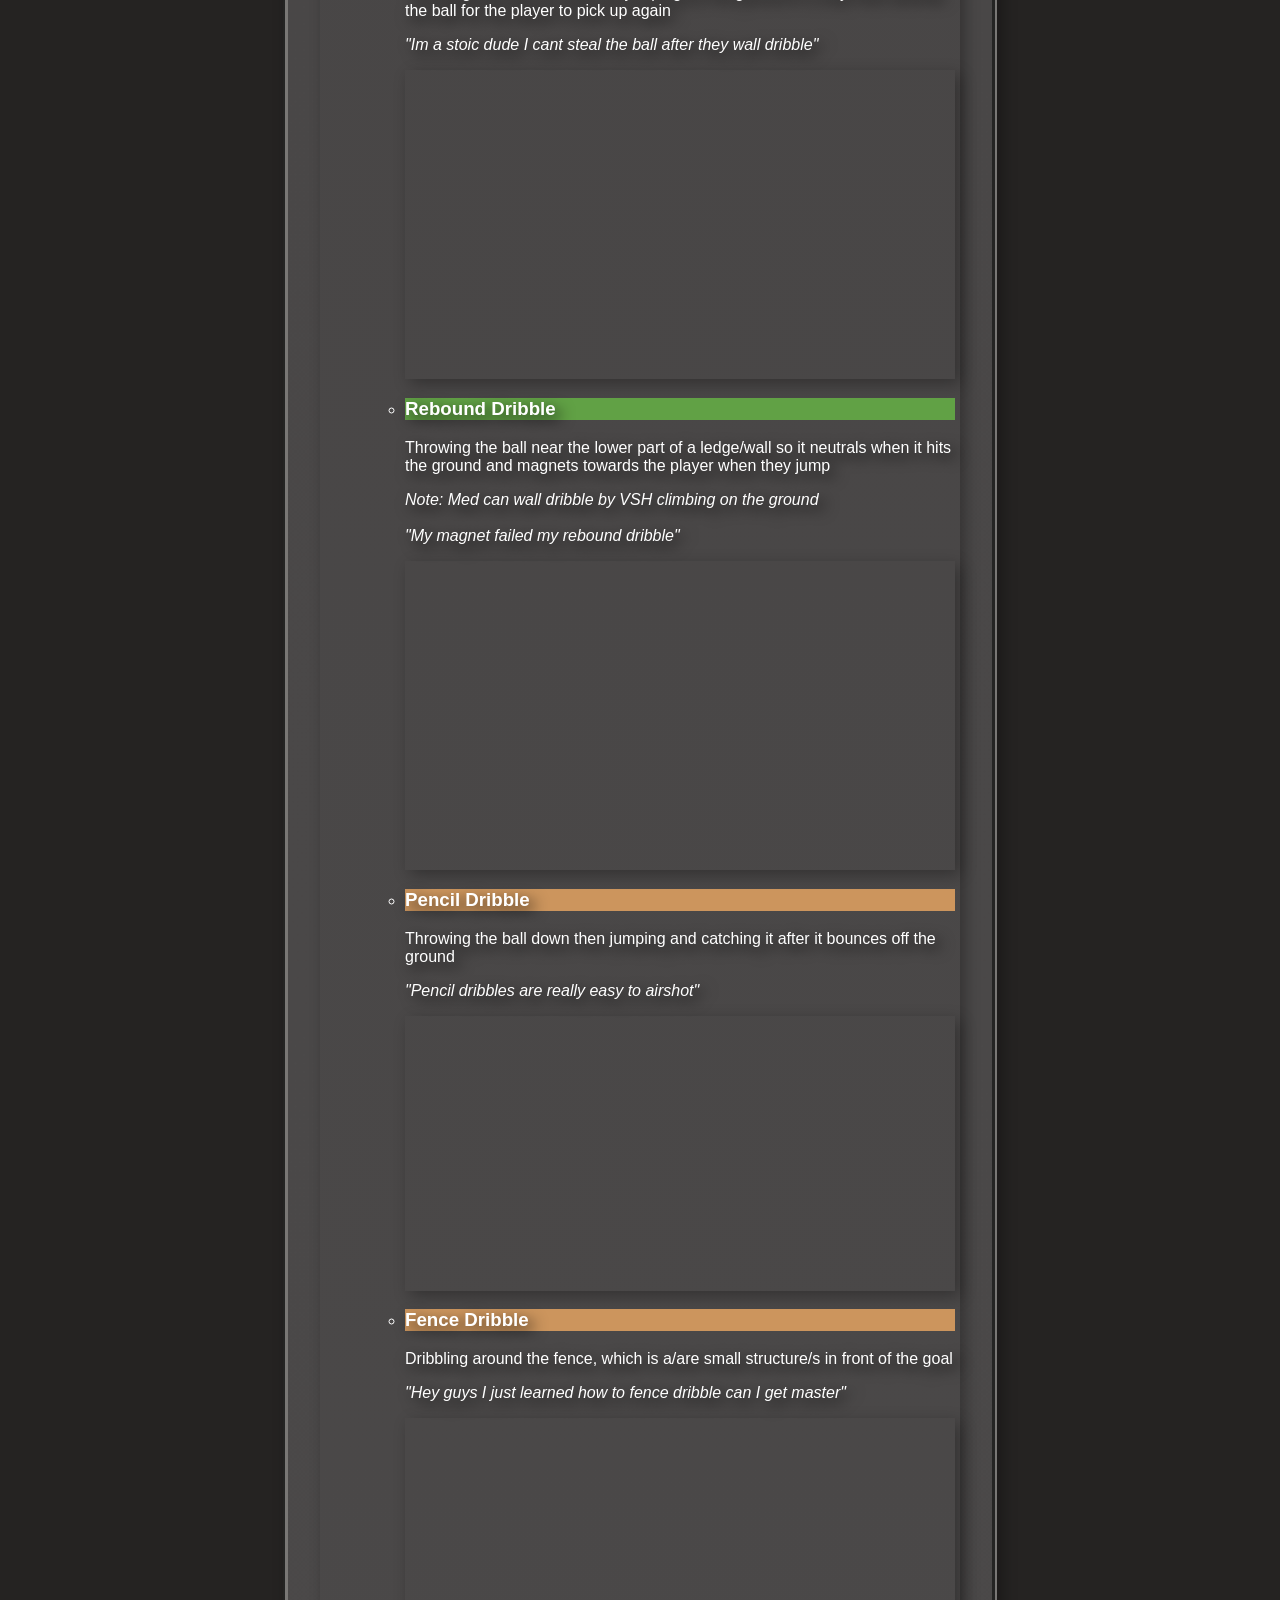
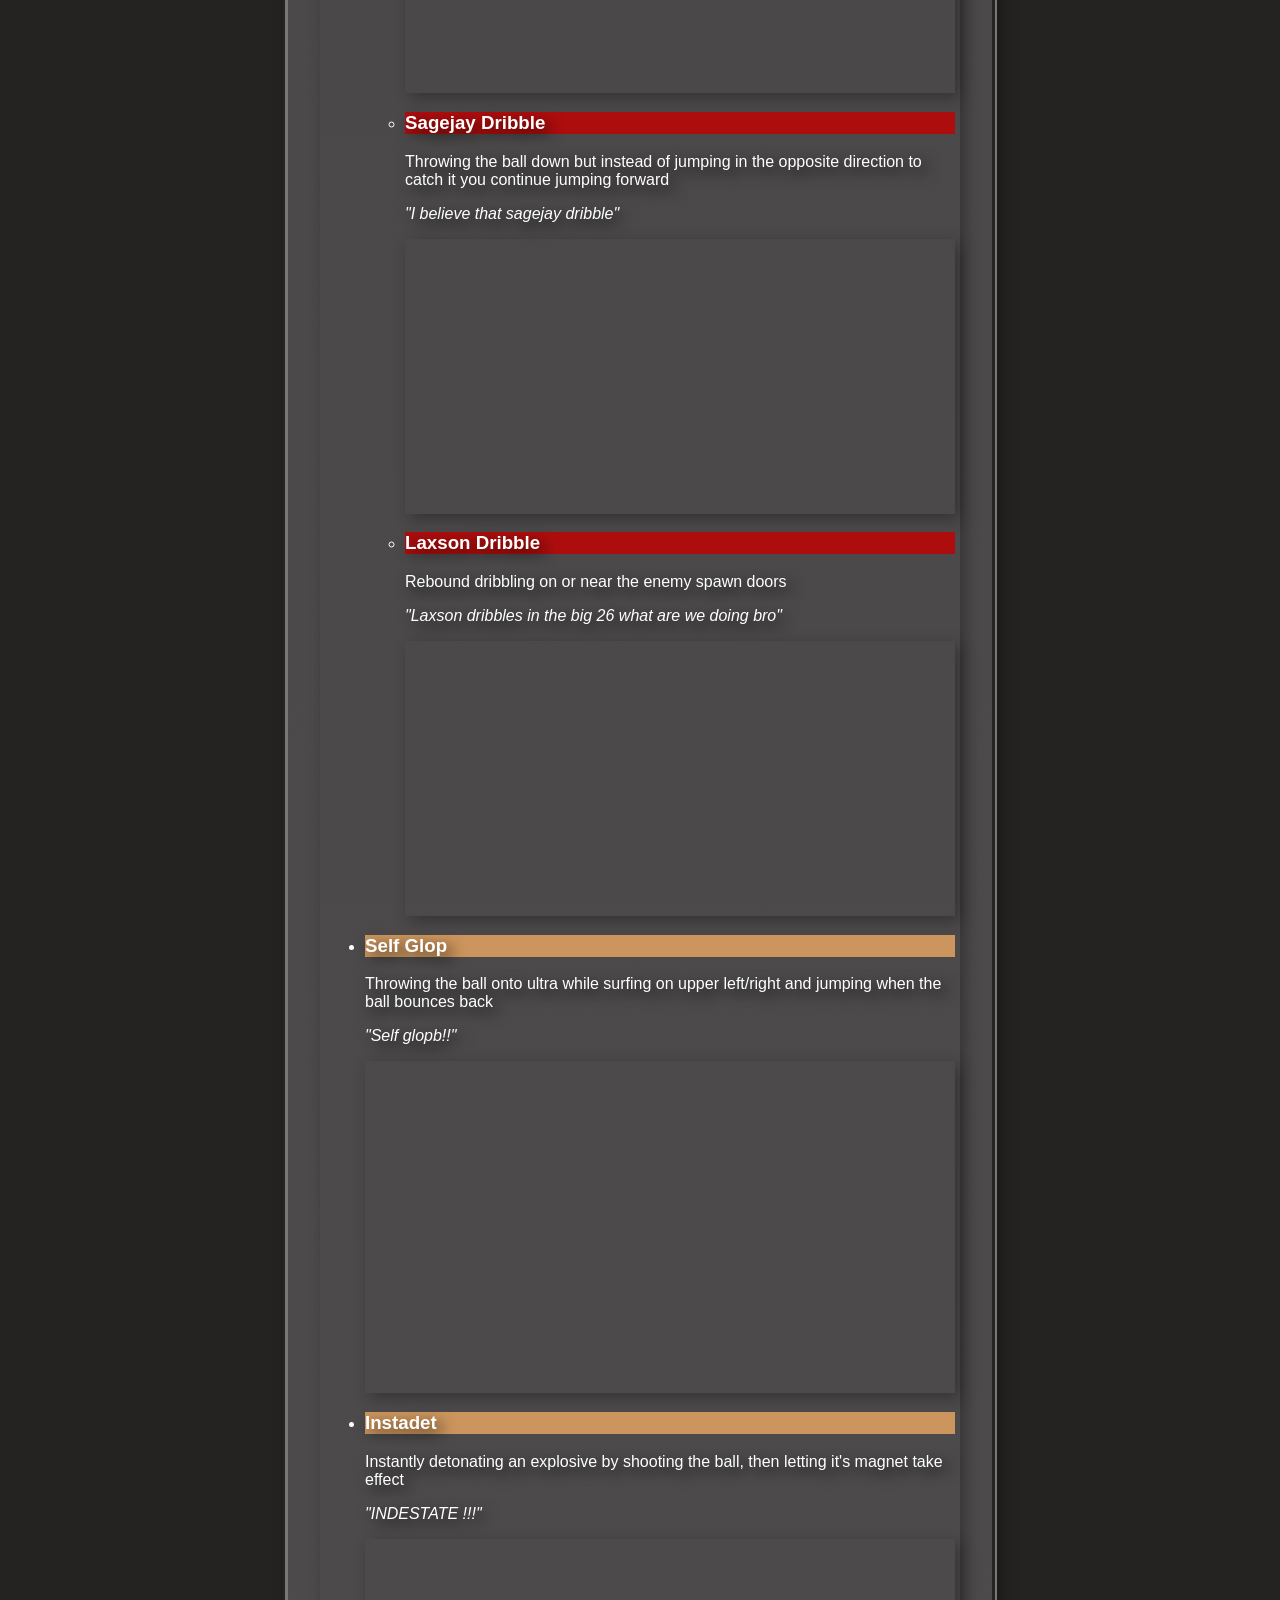
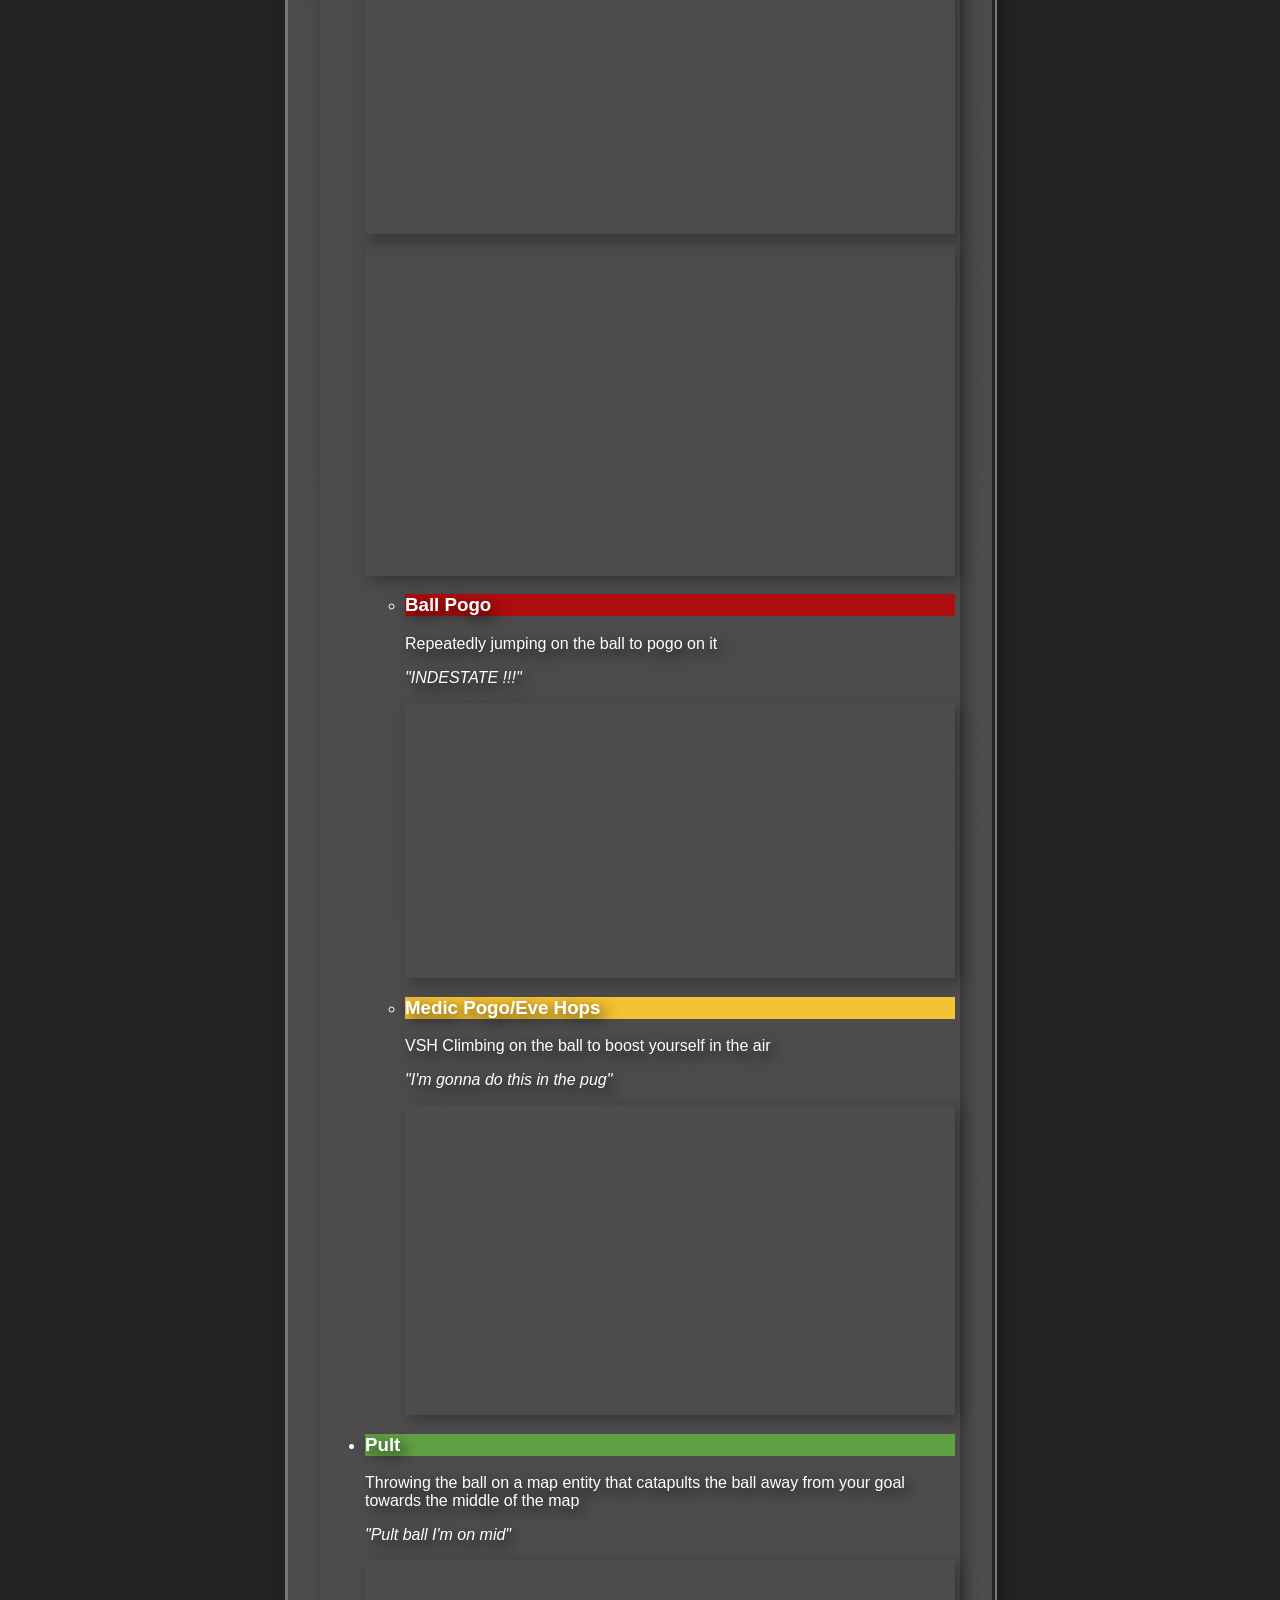
==== commit 4cb1536e: "added gibus' soldier guide fixed wrong styling in the guide header added demo-med to misc terms in d" ====
--- a/dictionary.html
+++ b/dictionary.html
@@ -287,7 +287,7 @@
                 <li>
                     <h3 style="background-color: var(--multi);">Panacea</h3>
                     Catching the ball as it's falling from upper spawn and scoring
-                    <p class="italic">"Why panacea I was on up right for handoff"</p>
+                    <p class="italic">"bhai..."</p>
                     <video width="320" height="240" loop muted>
                         <source src="videos/examples/panacea.webm" type="video/webm">
                     </video>
@@ -578,7 +578,7 @@
                     </video>
                 </li>
                 <li>
-                    <h3 style="background-color: var(--multi);">Handoff</h3>
+                    <h3 style="background-color: var(--multi);" id="handoff">Handoff</h3>
                     Passing to a teammate without locking on for them to catch
                     <p class="italic">"Handoff upper left"</p>
                     <video width="320" height="240" loop muted>
@@ -586,7 +586,7 @@
                     </video>
                     <ul>
                         <li>
-                            <h3 style="background-color: var(--multi);">Chinese/Death Handoff</h3>
+                            <h3 style="background-color: var(--multi);" id="chinese">Chinese/Death Handoff</h3>
                             Killbinding with the ball in hand for a teammate to catch
                             <p class="italic">"I'll chinese, jump quick"</p>
                             <video width="320" height="240" loop muted>
@@ -594,7 +594,7 @@
                             </video>
                         </li>
                         <li>
-                            <h3 style="background-color: var(--multi);">Japanese Handoff</h3>
+                            <h3 style="background-color: var(--multi);" id="japanese">Japanese Handoff</h3>
                             Having a teammate catch the ball while it's following you to handoff, usually 
                             killbinding beforehand
                             <p class="italic">"JAPANESE THIS BRO"</p>
@@ -603,7 +603,7 @@
                             </video>
                         </li>
                         <li>
-                            <h3 style="background-color: var(--multi);">Korean Handoff</h3>
+                            <h3 style="background-color: var(--multi);" id="korean">Korean Handoff</h3>
                             Having the teammate catch the ball while its magnet is still in effect
                             <p class="italic">"OH MY GOD KOREAN" - unc (_YEE)</p>
                             <video width="320" height="240" loop muted>
@@ -650,6 +650,10 @@
                 <li>
                     <h3>Baiting (PUGs)</h3>
                     Adding yourself to the queue and failing to show up when its filled for at least 10 minutes
+                </li>
+                <li>
+                    <h3>Demo-Med</h3>
+                    A team that has 2 soldiers, 1 demo, and 1 medic
                 </li>
                 <li>
                     <h3>Cheese</h3>
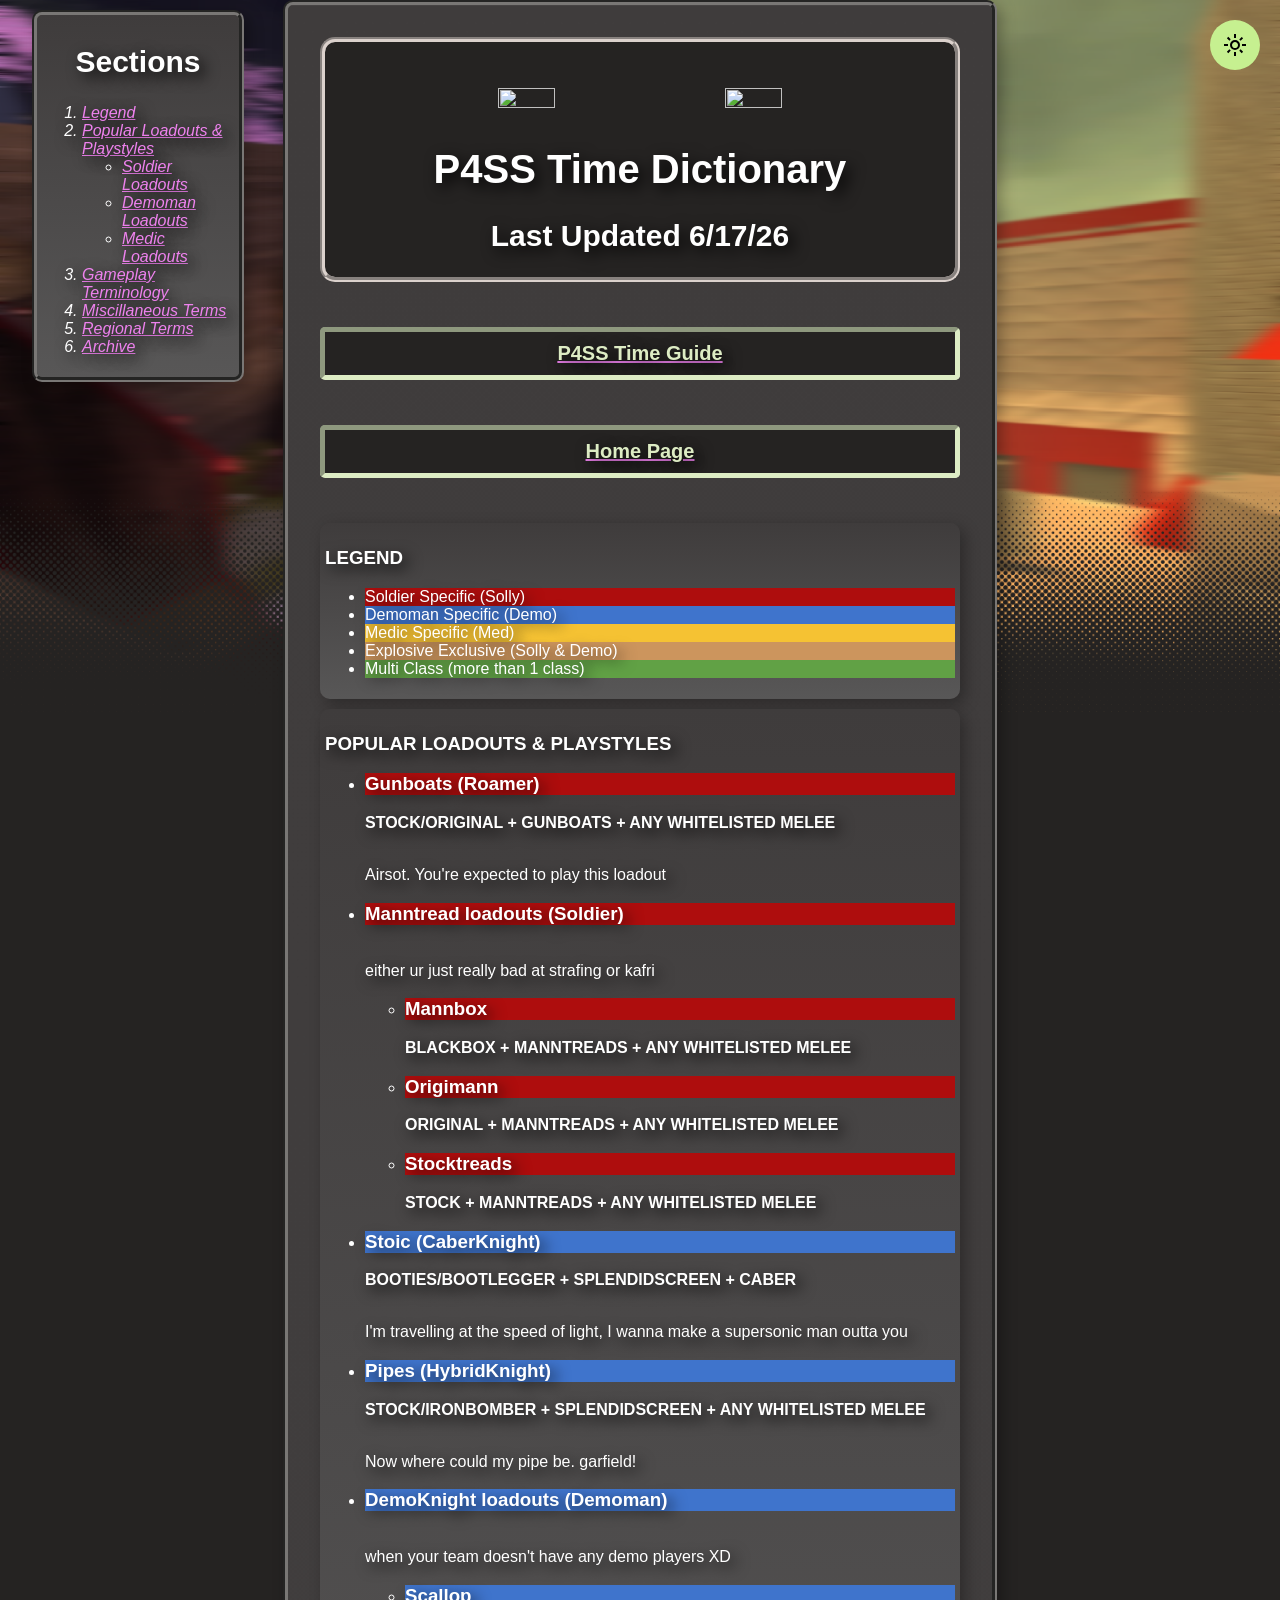
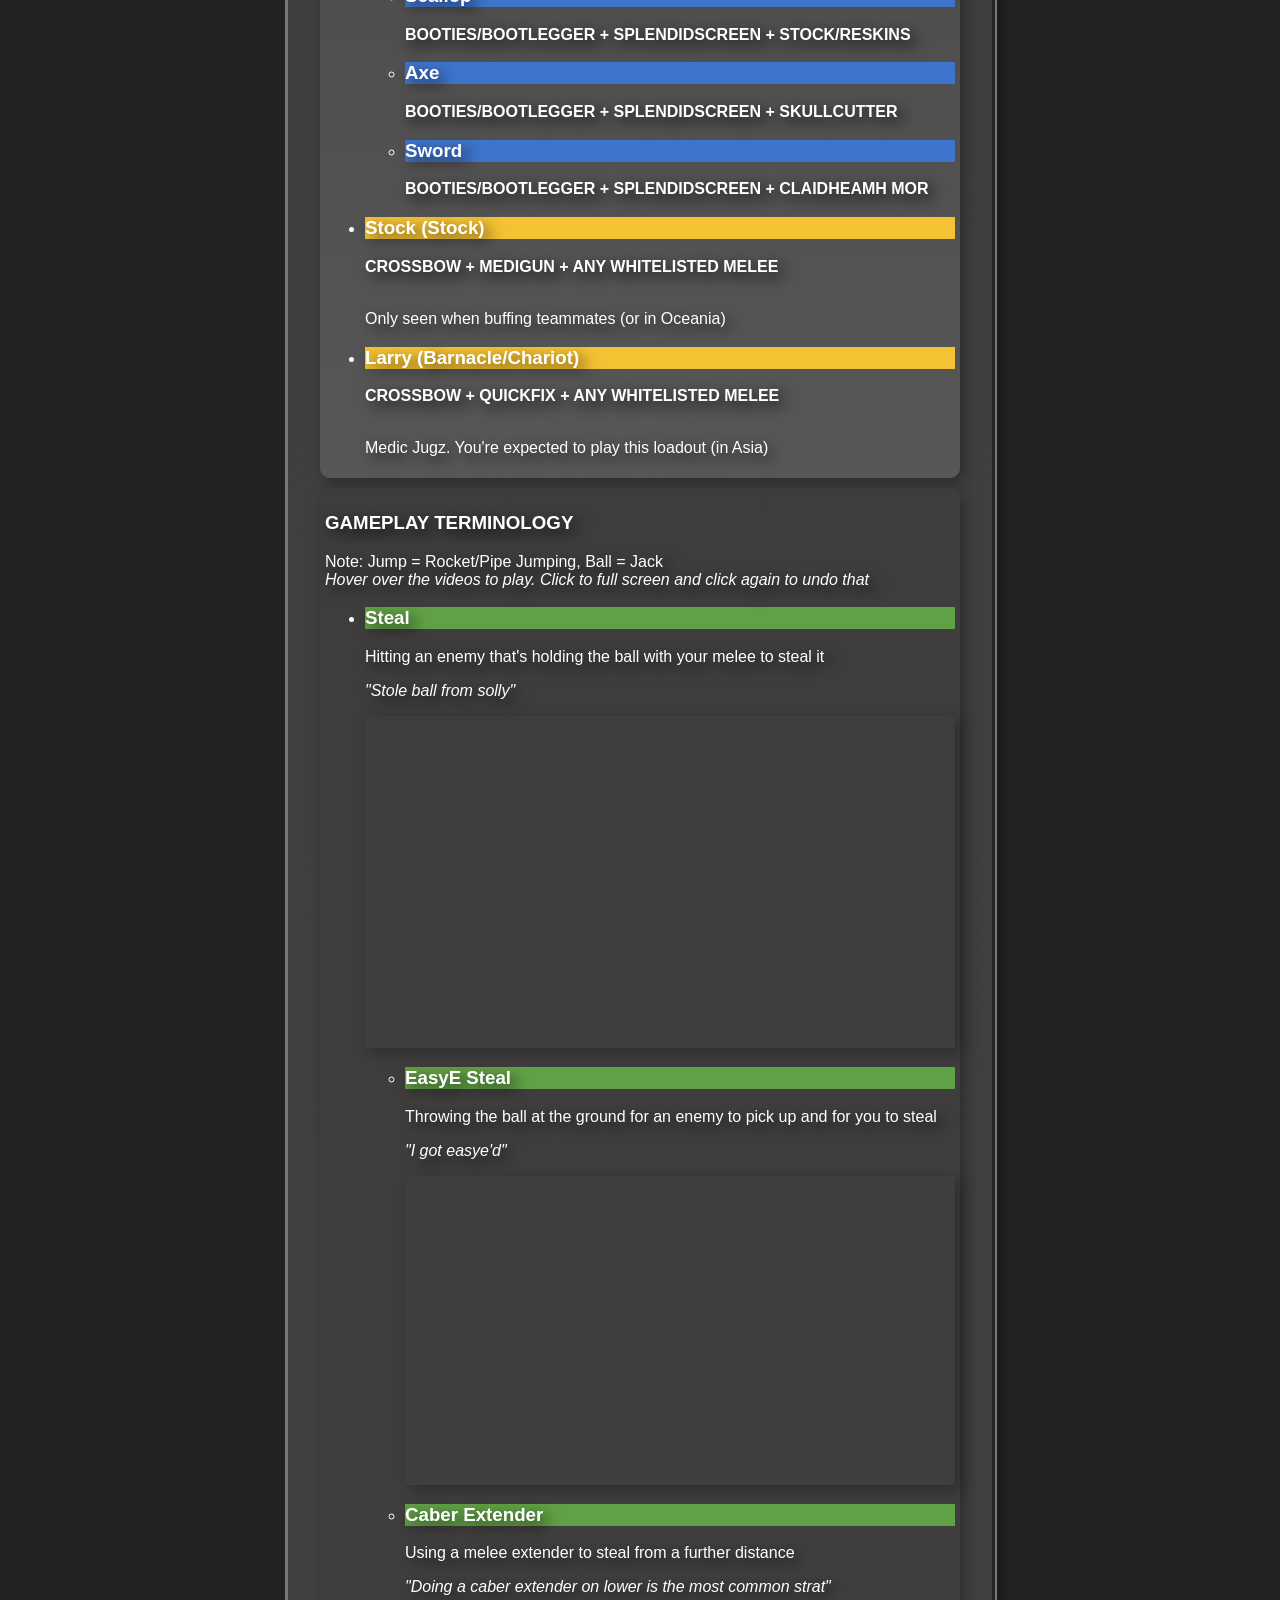
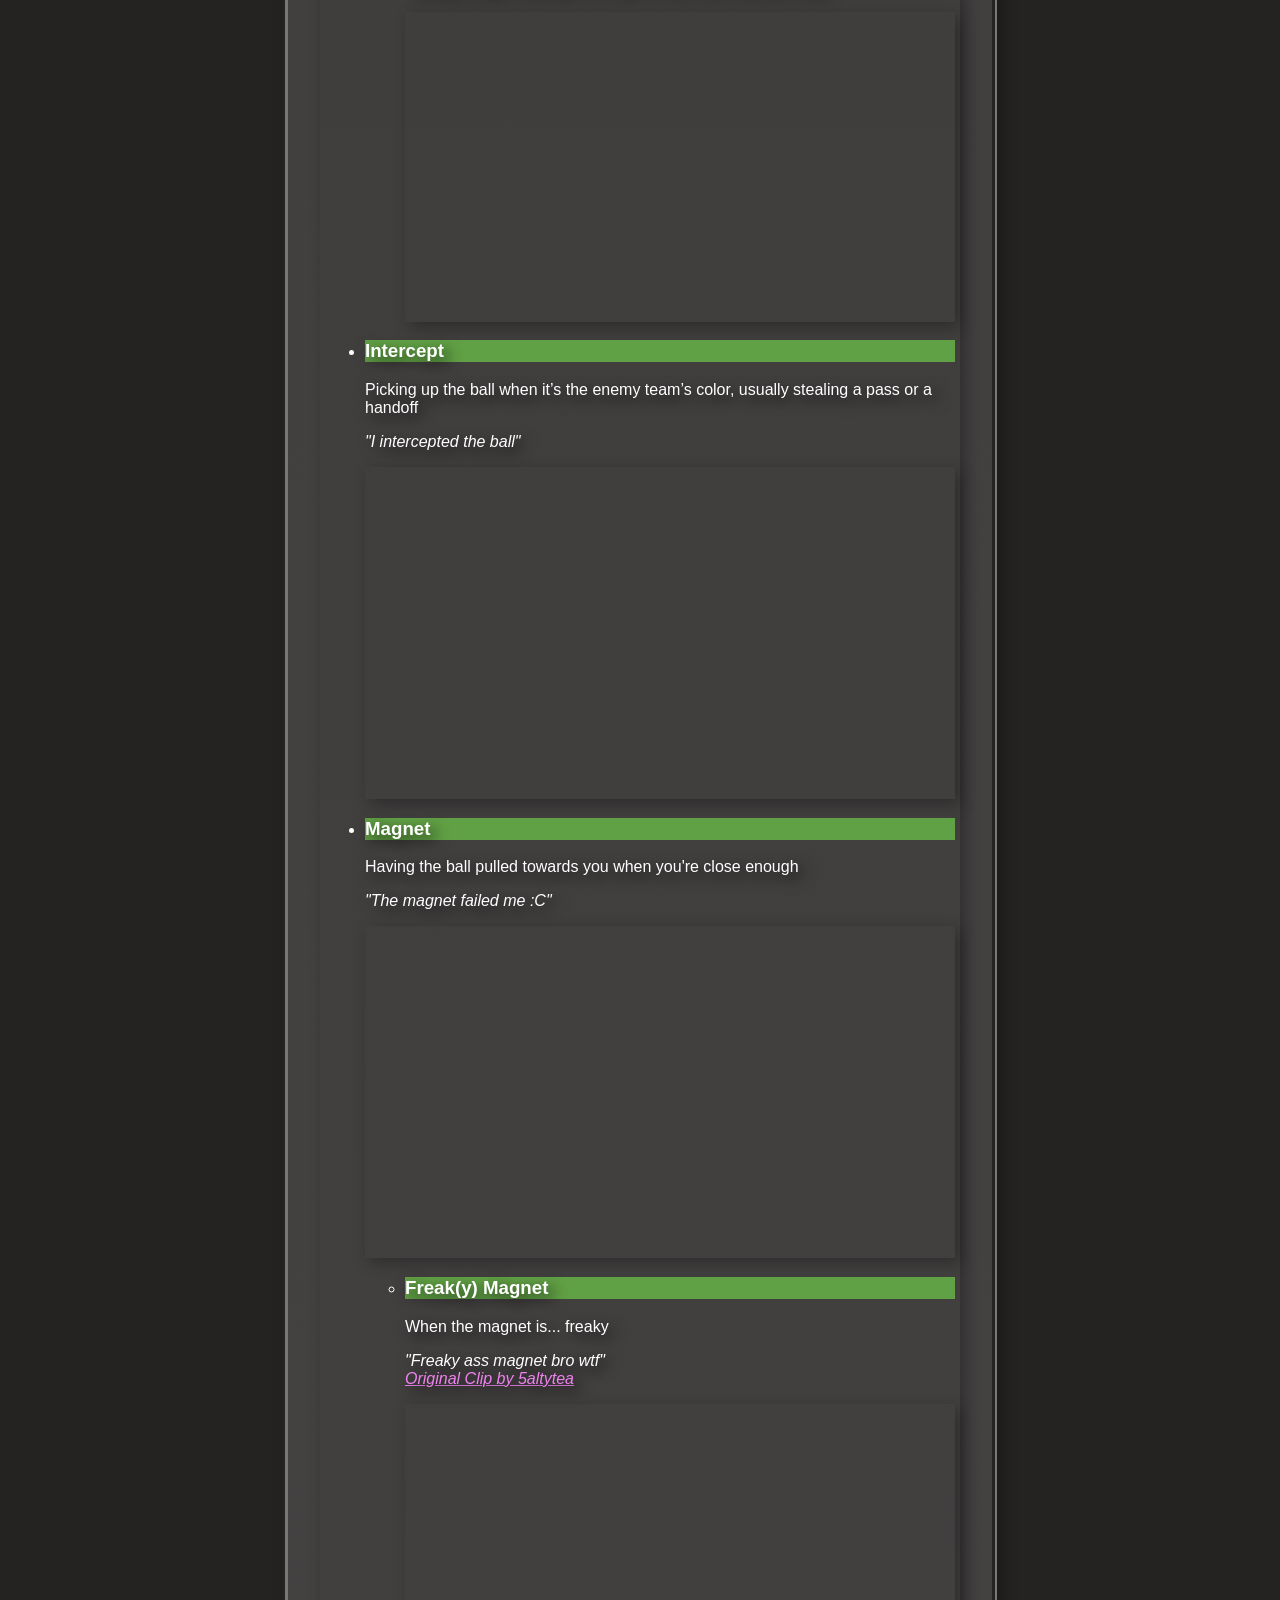
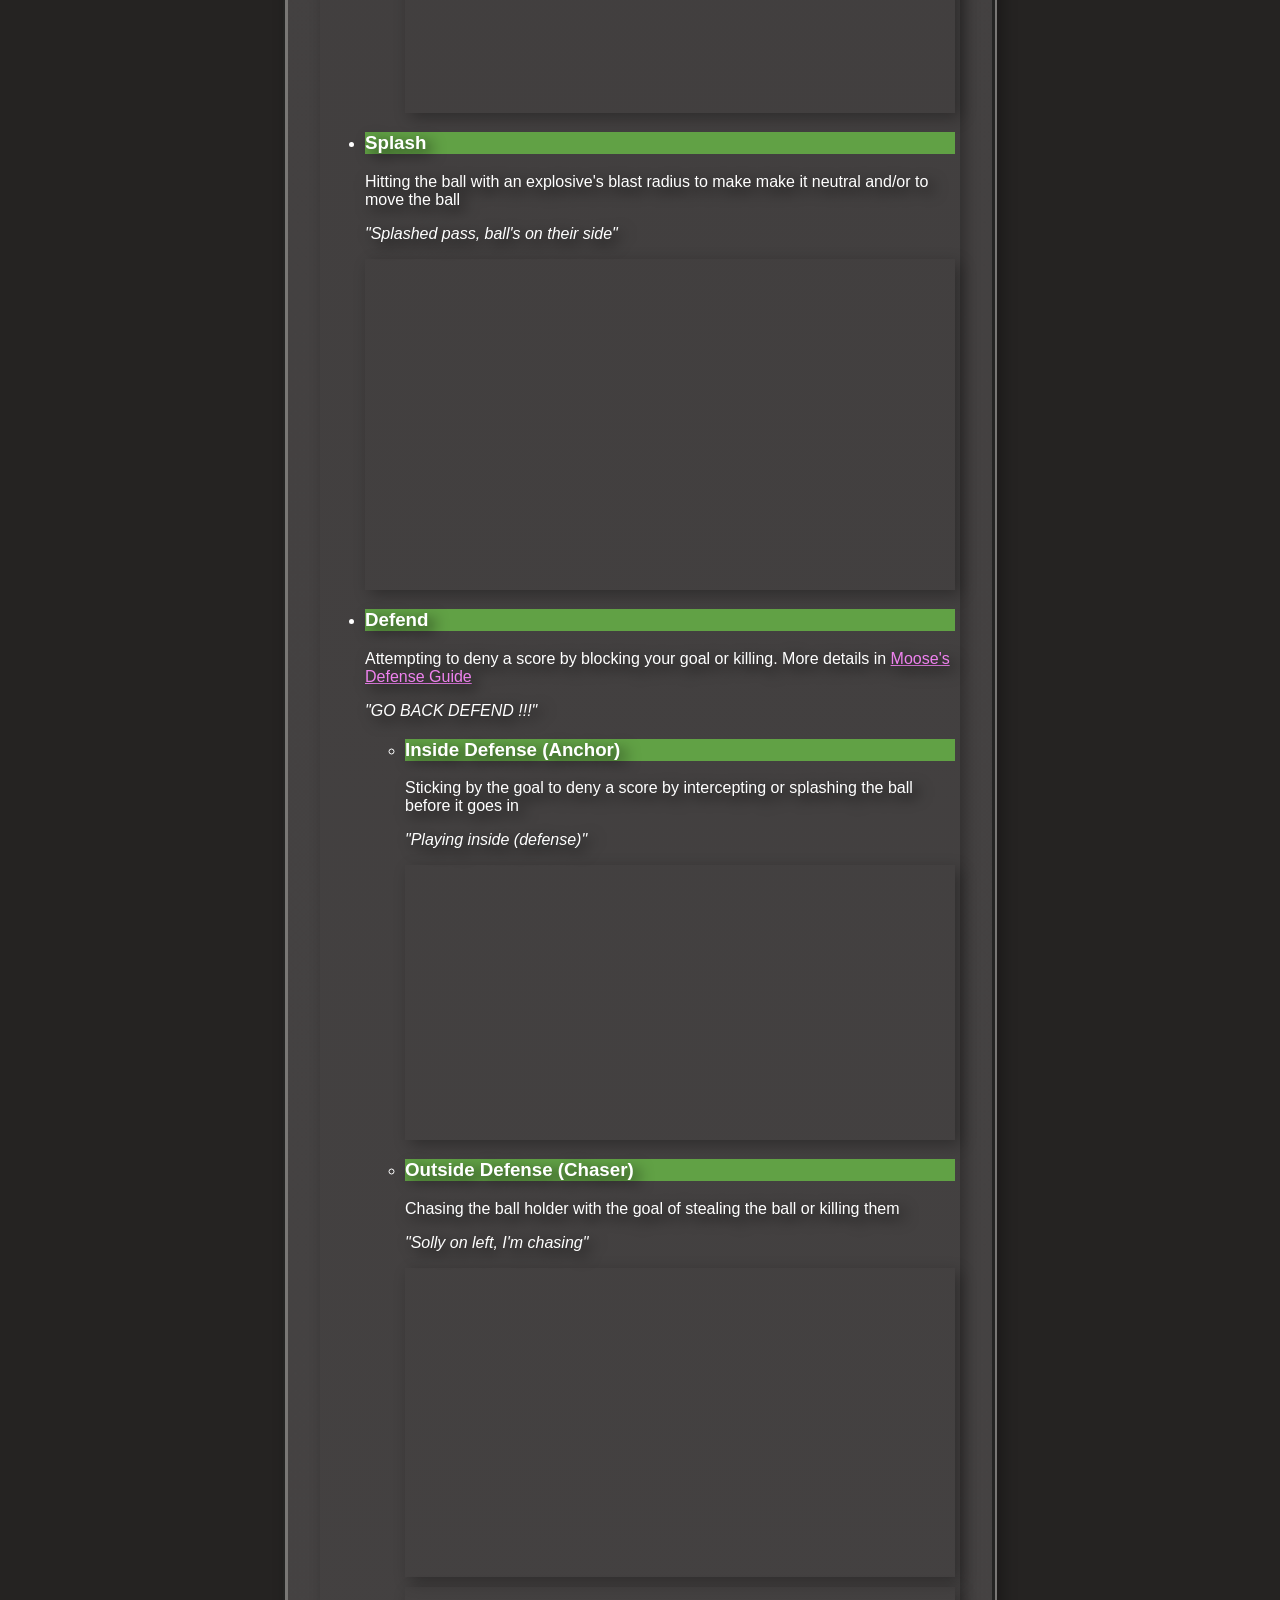
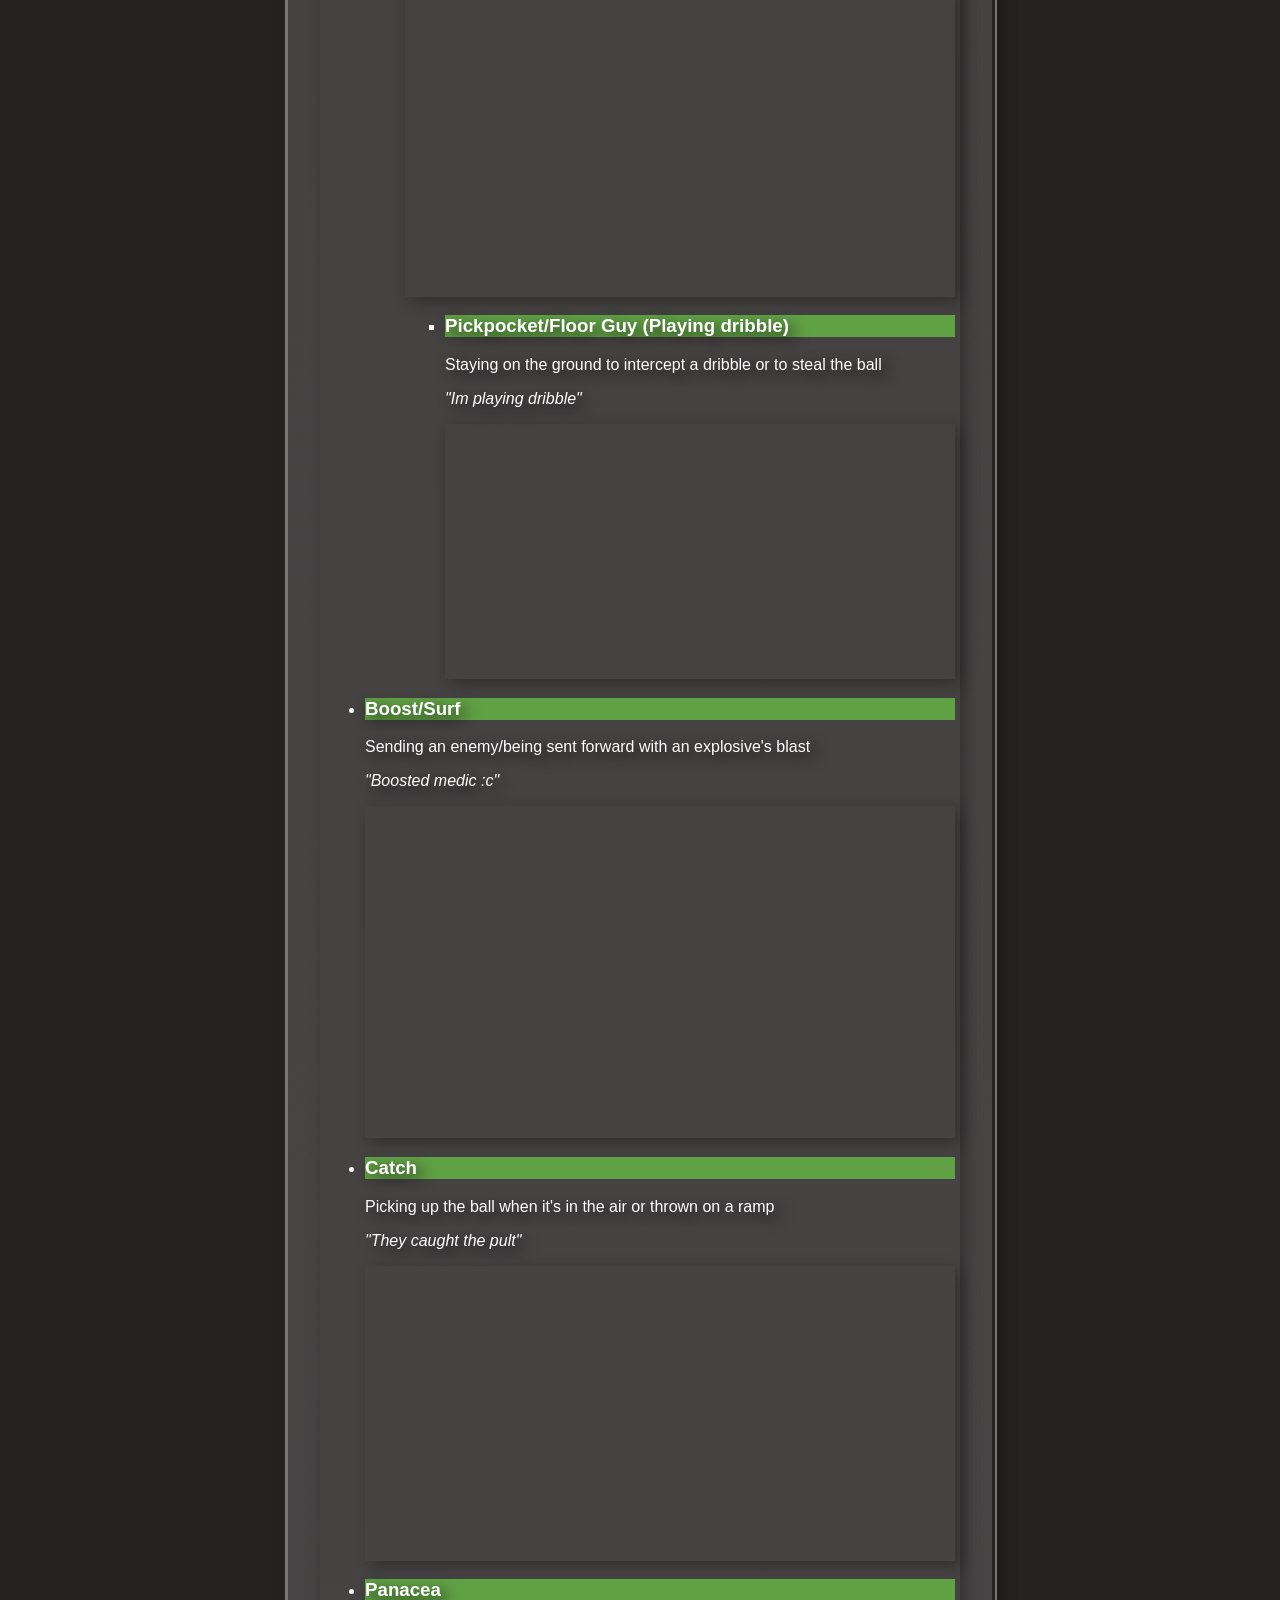
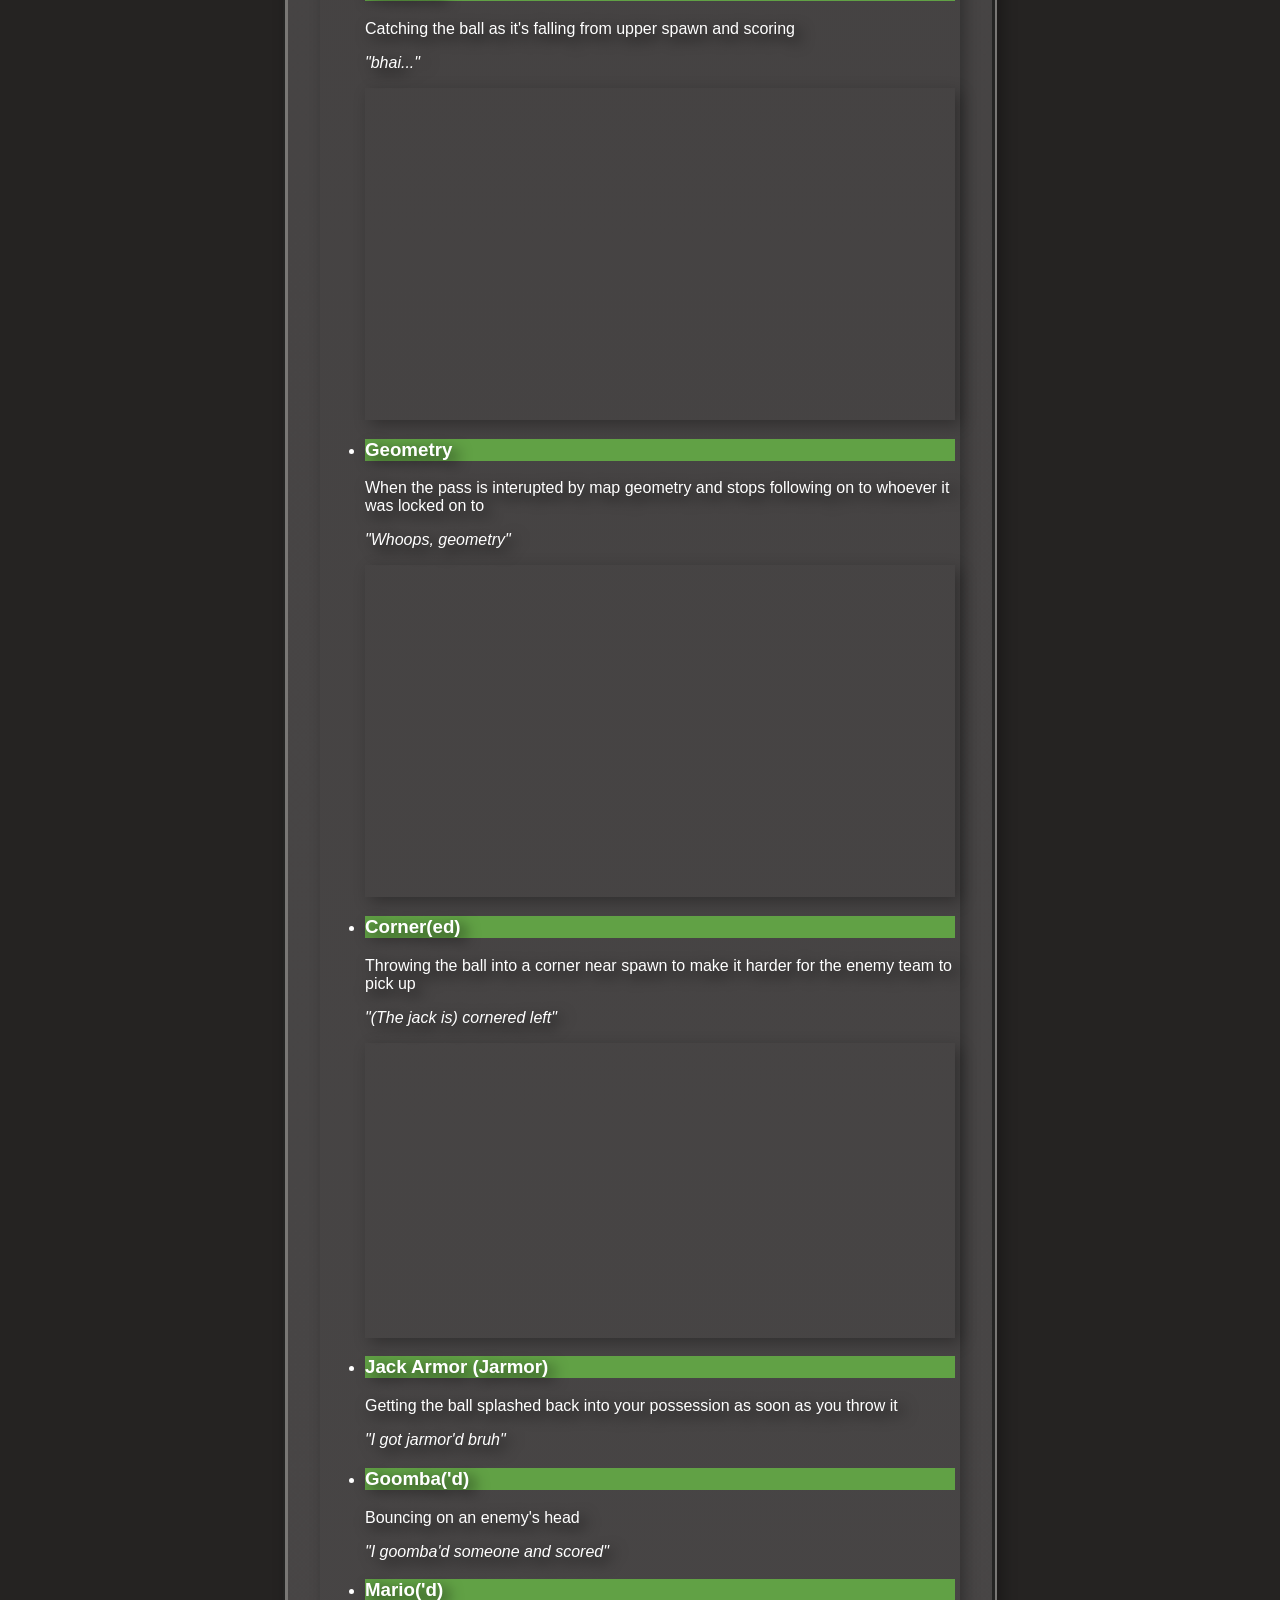
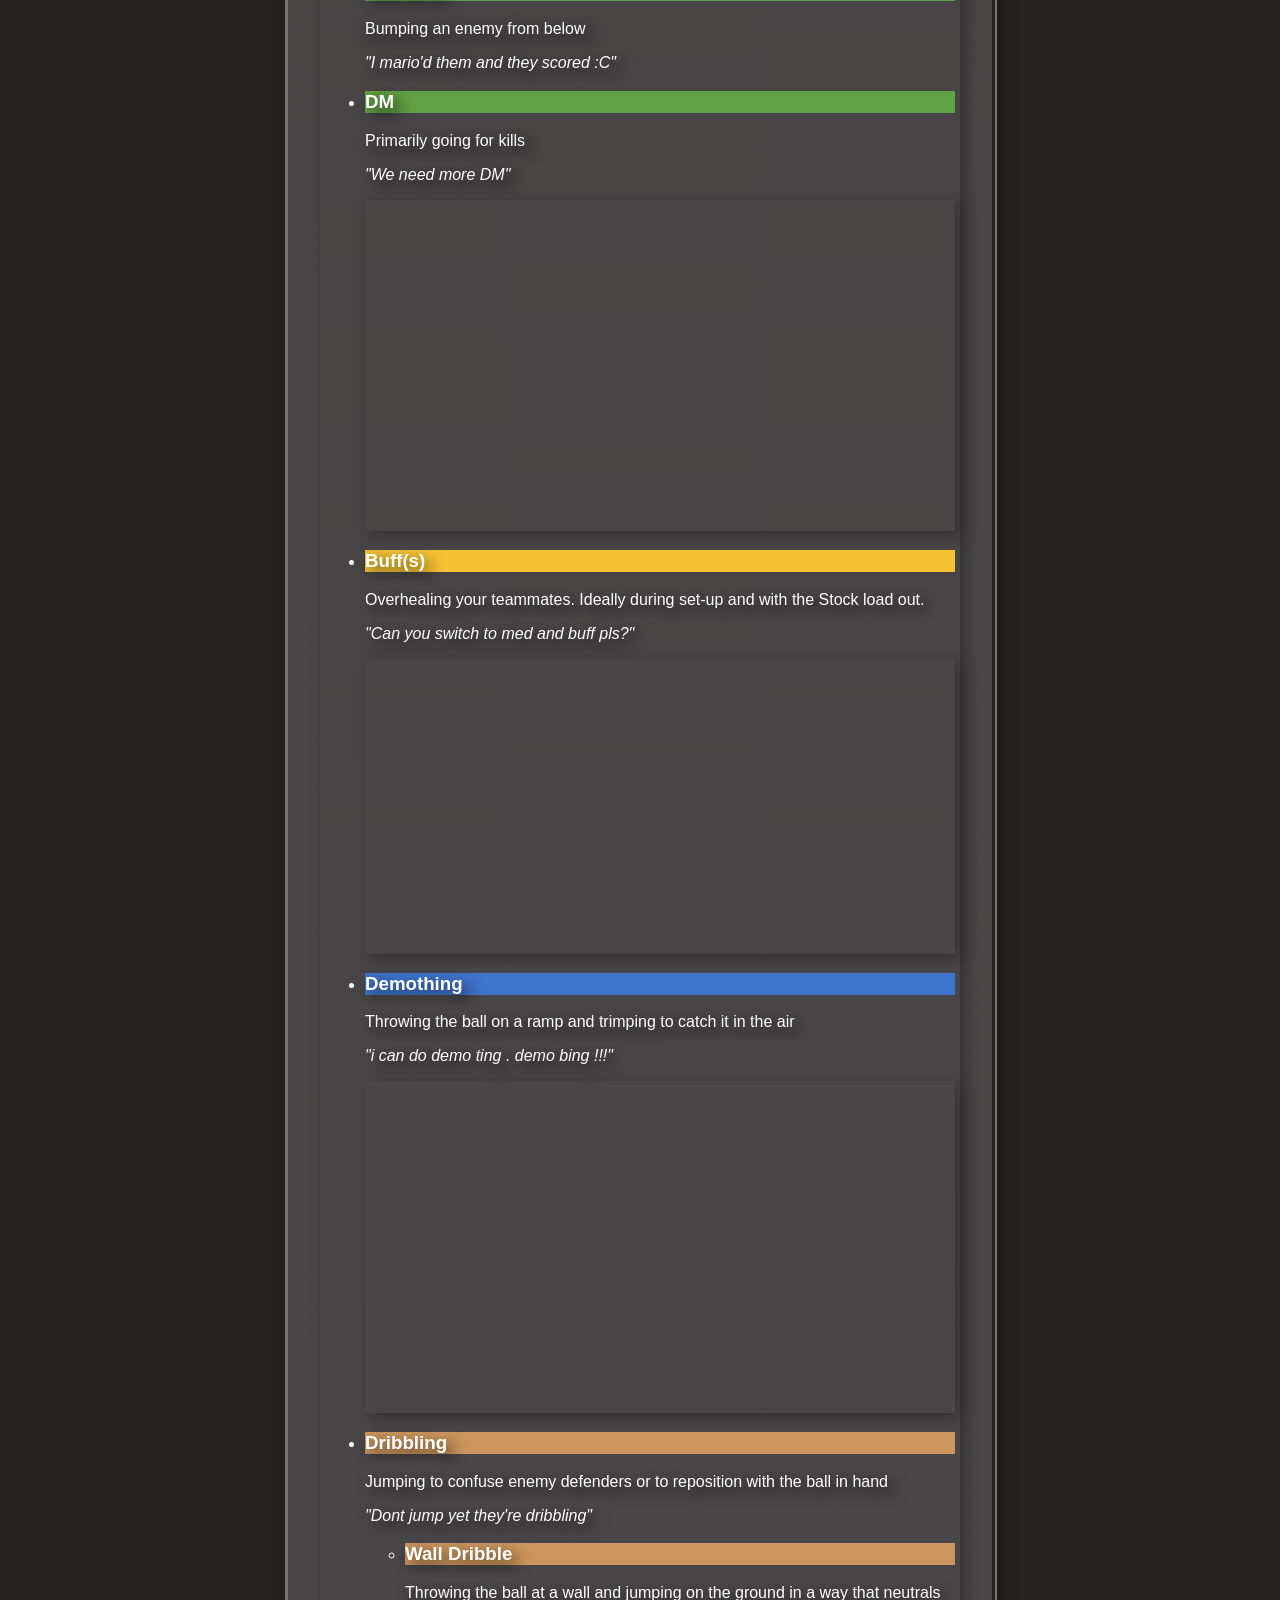
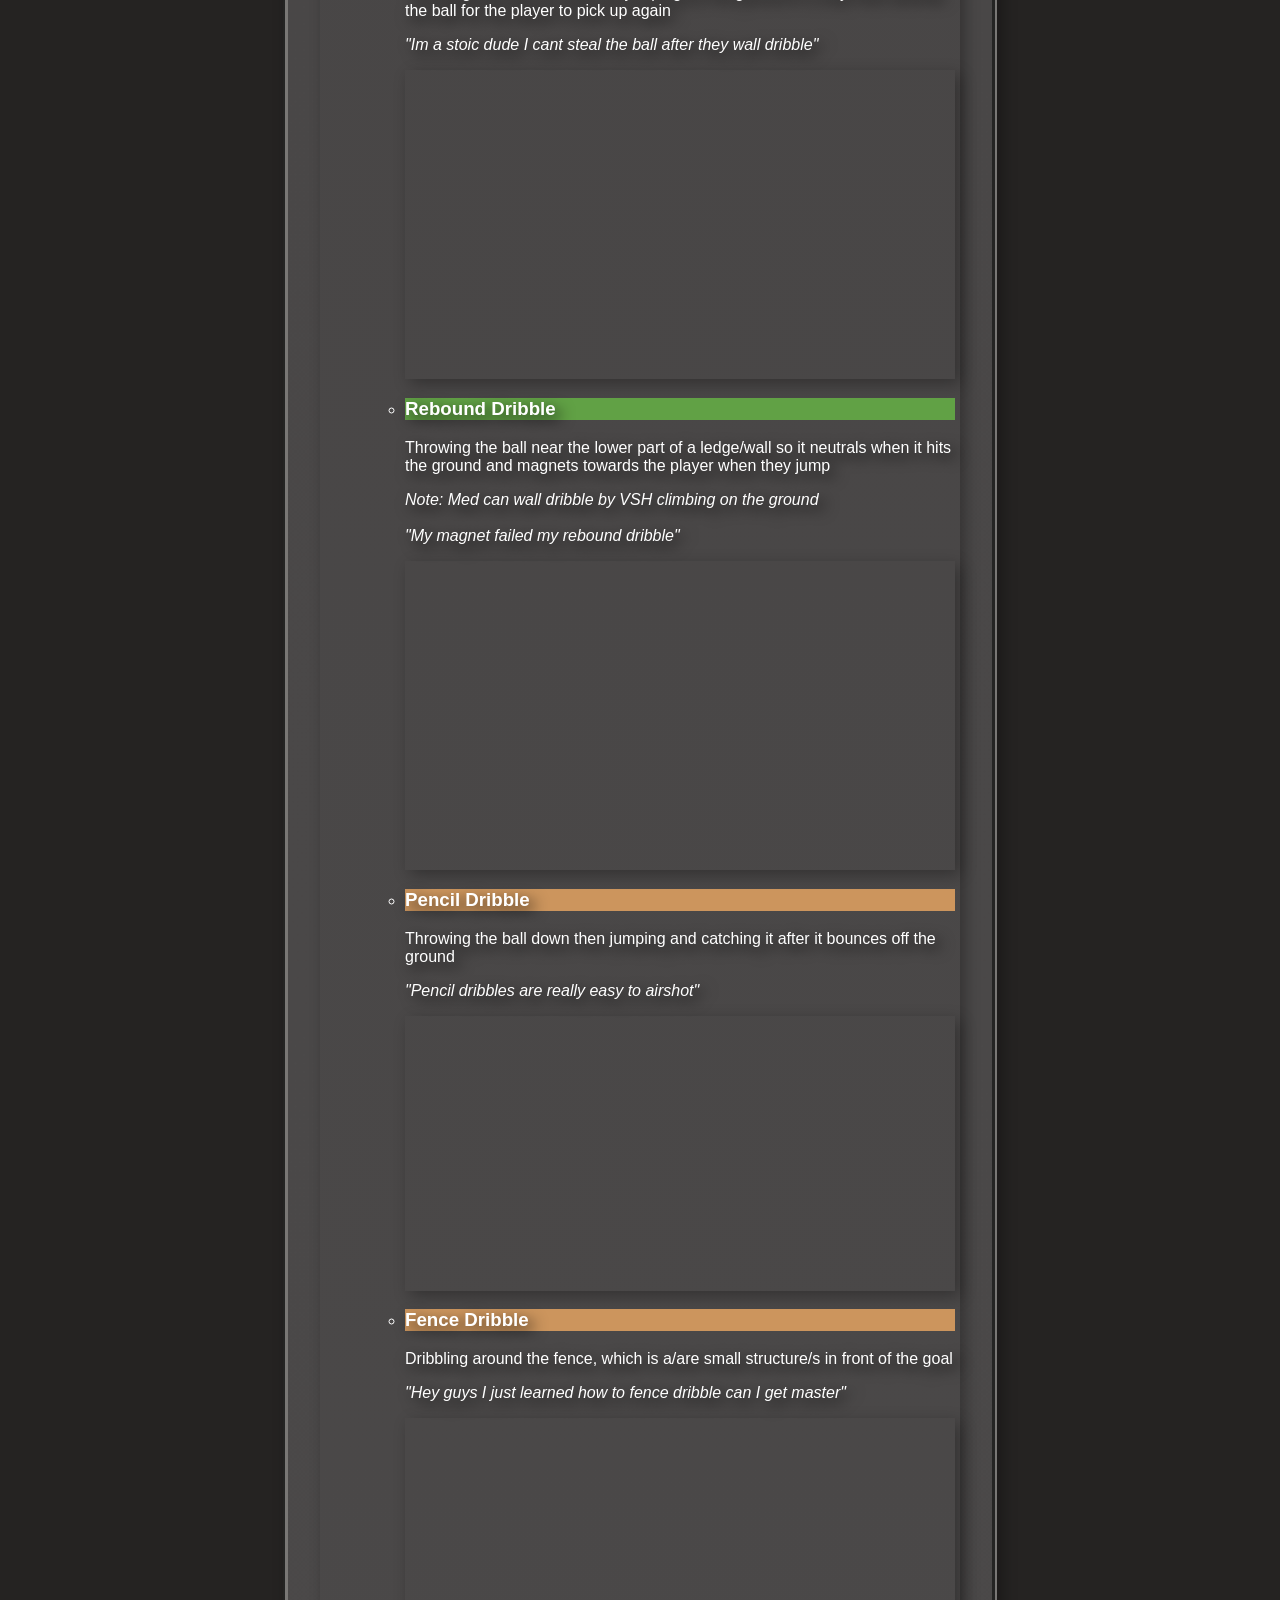
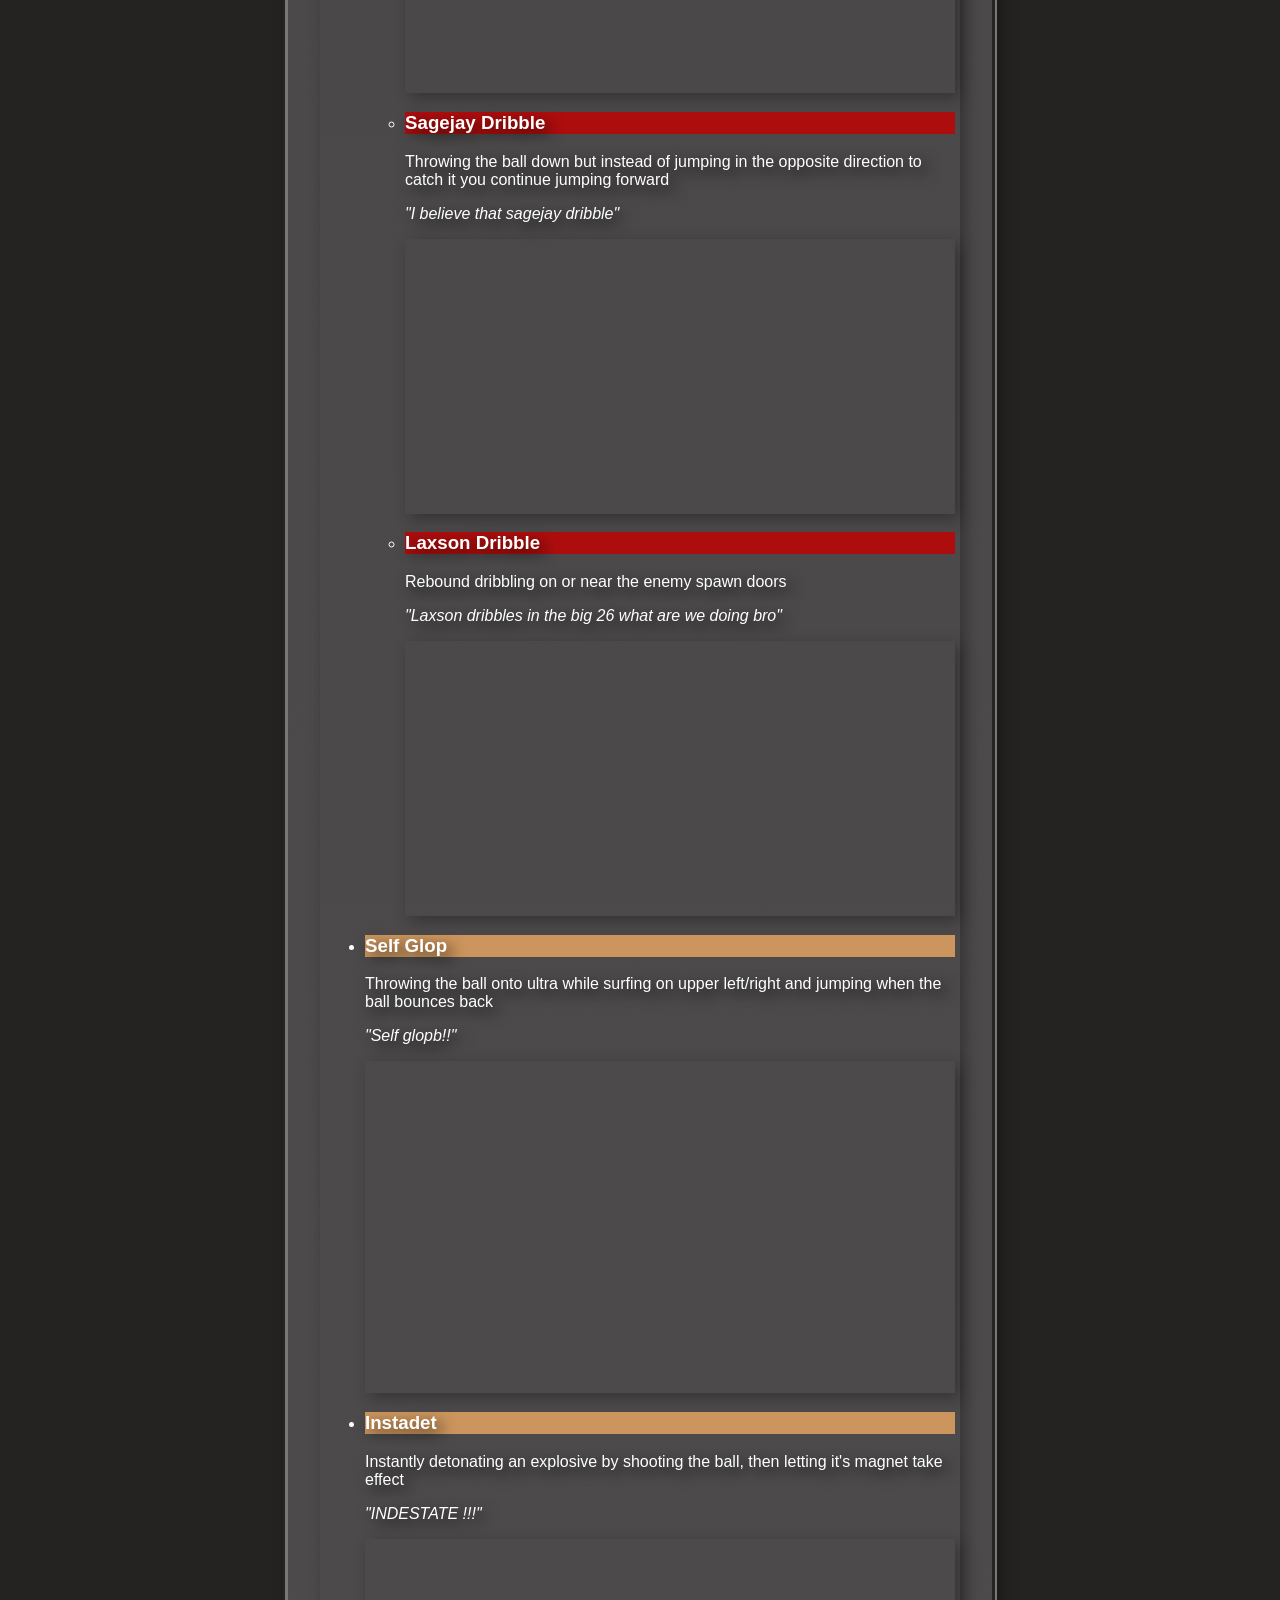
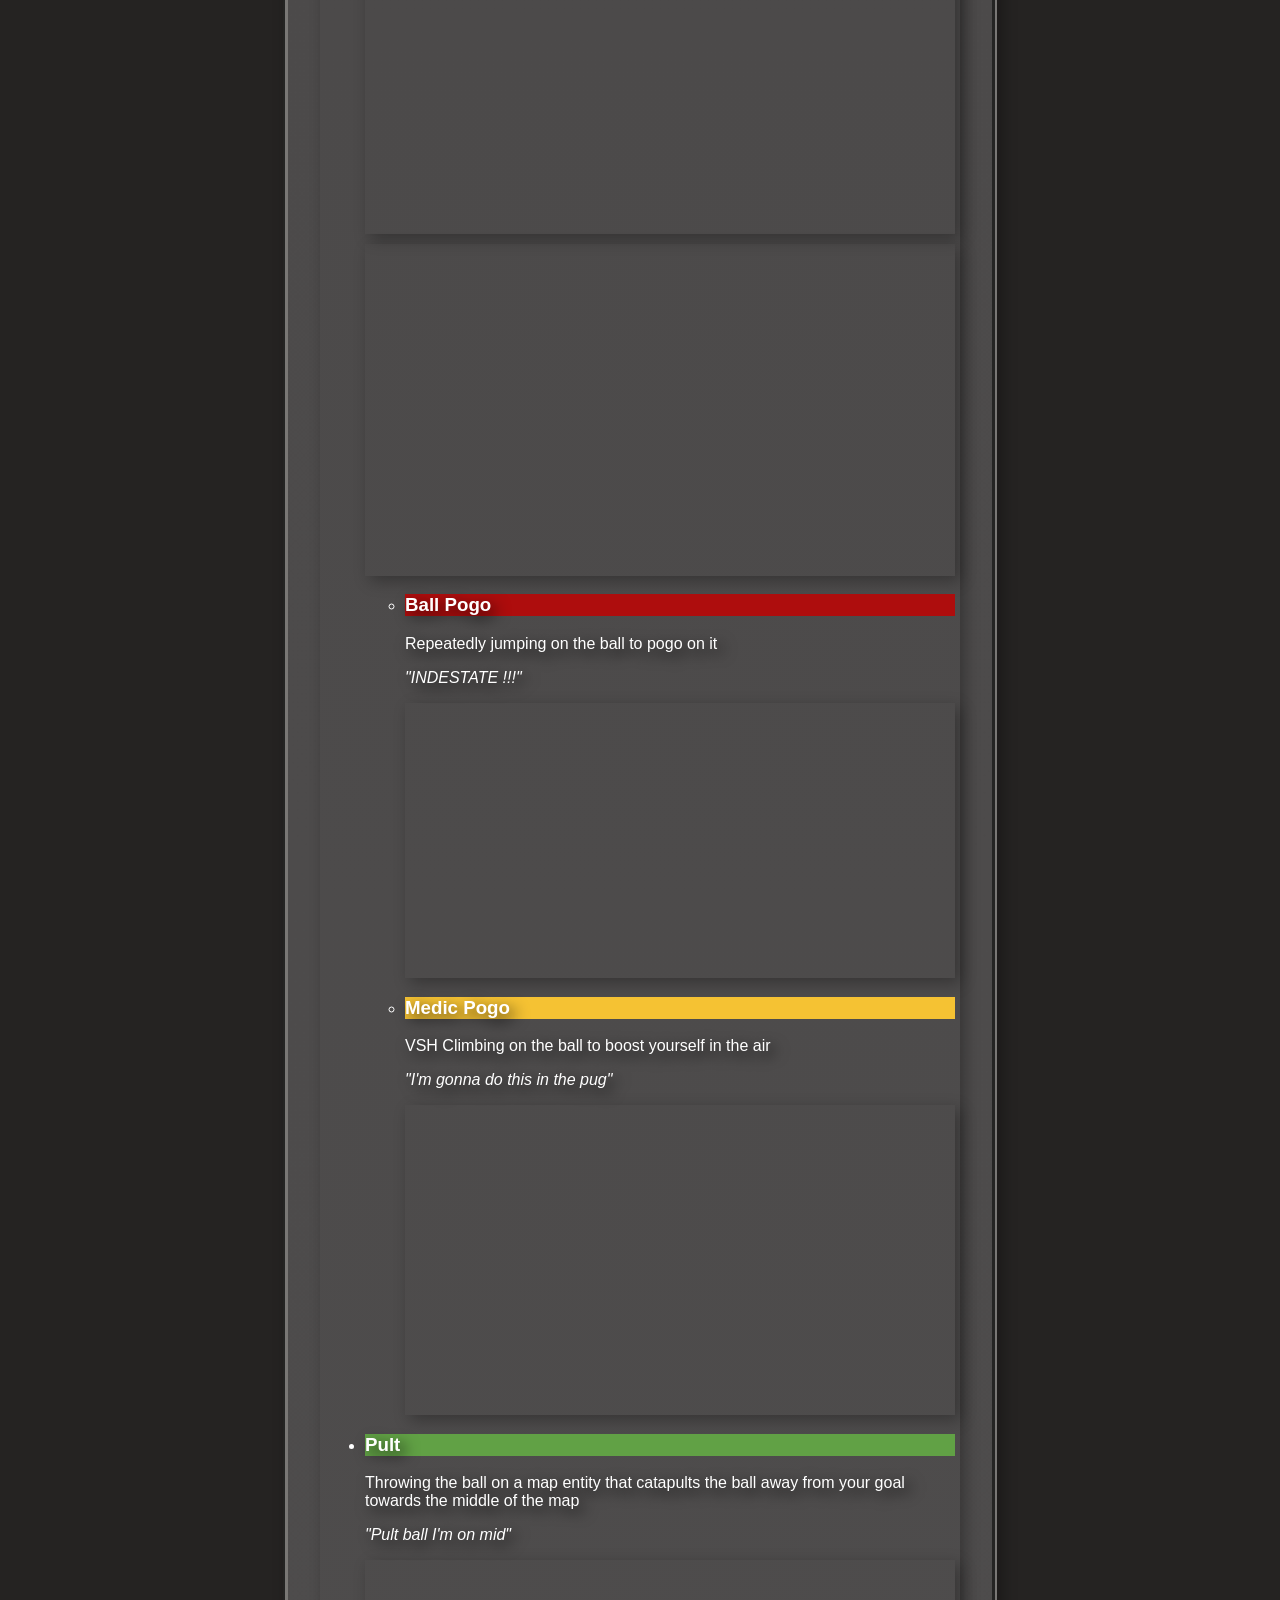
==== commit 1d3481e2: "Update dictionary.html lmao" ====
--- a/dictionary.html
+++ b/dictionary.html
@@ -433,7 +433,7 @@
                             </video>
                         </li>
                         <li>
-                            <h3 style="background-color: var(--med);">Medic Pogo/Eve Hops</h3>
+                            <h3 style="background-color: var(--med);">Medic Pogo</h3>
                             VSH Climbing on the ball to boost yourself in the air
                             <p class="italic">"I'm gonna do this in the pug"</p>
                             <video width="320" height="240" loop muted>
@@ -714,4 +714,4 @@
         </footer>
     </div>
 </body>
-</html>+</html>
